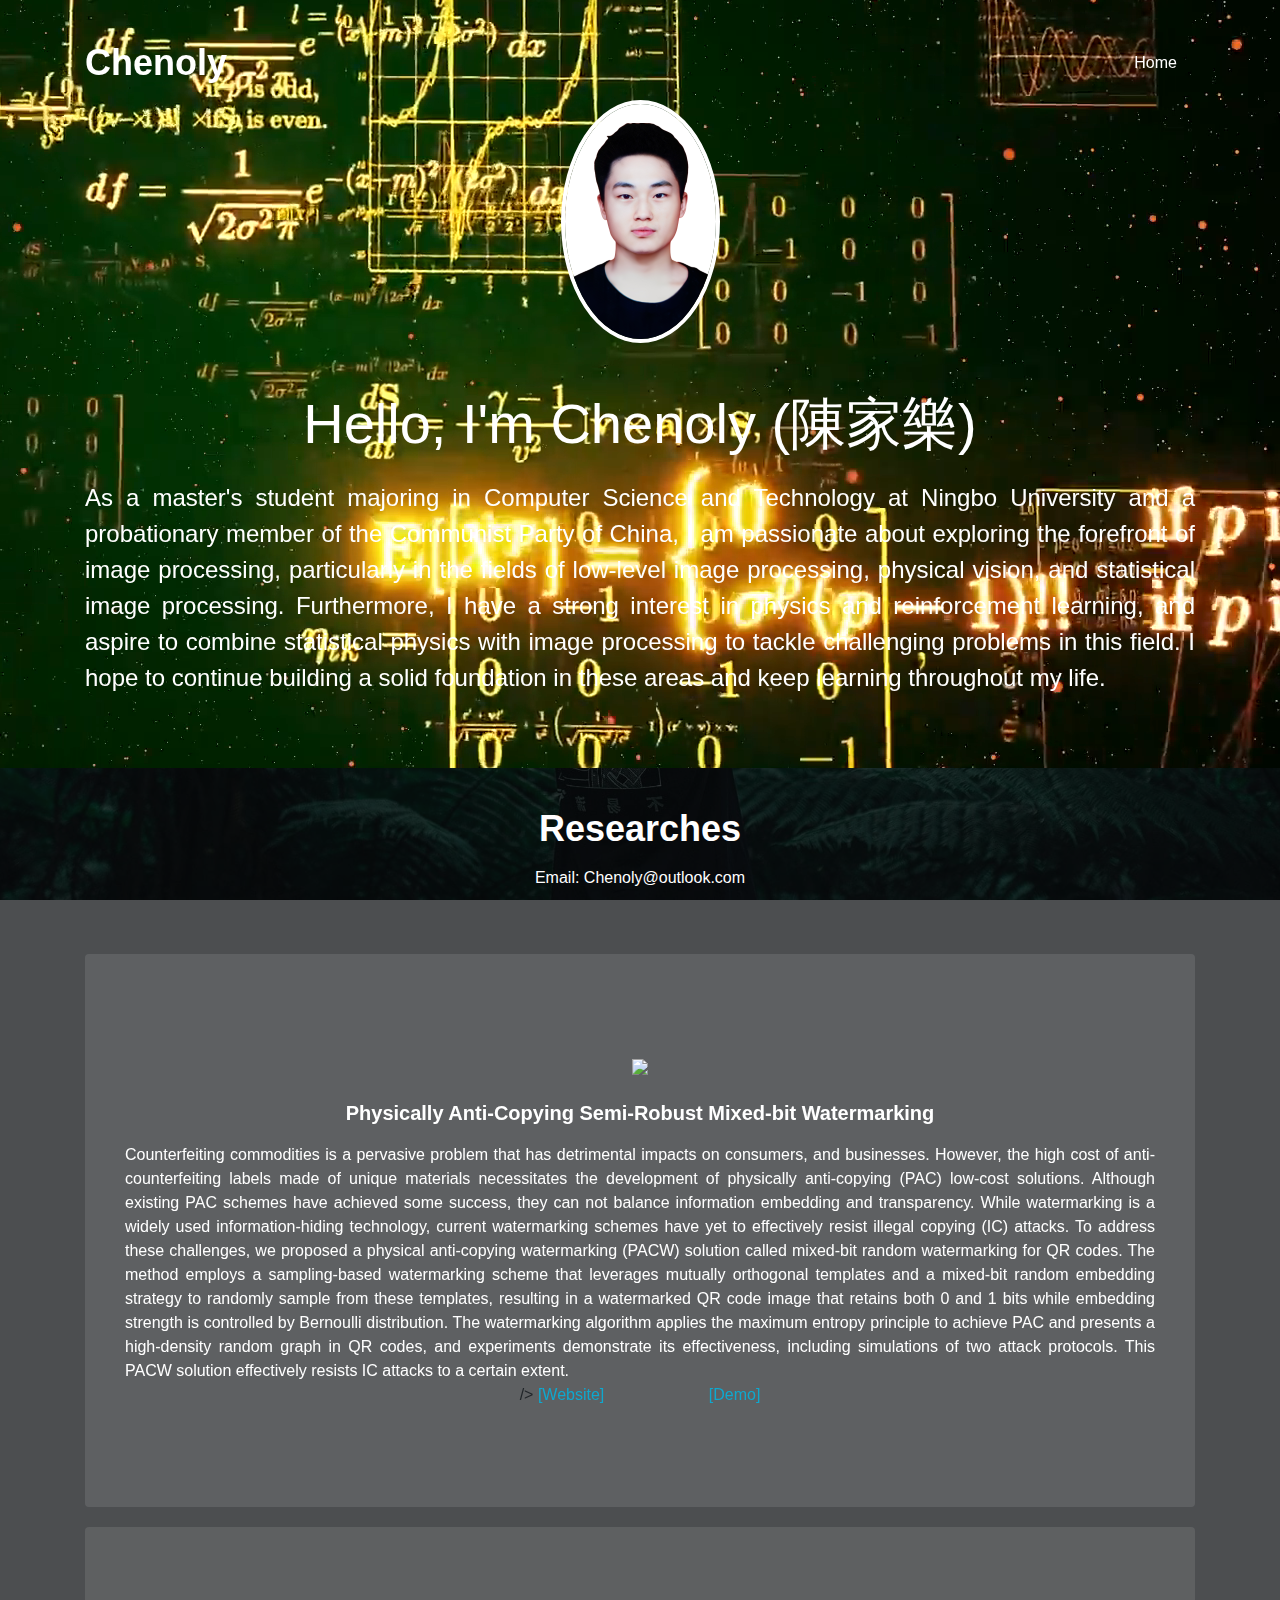
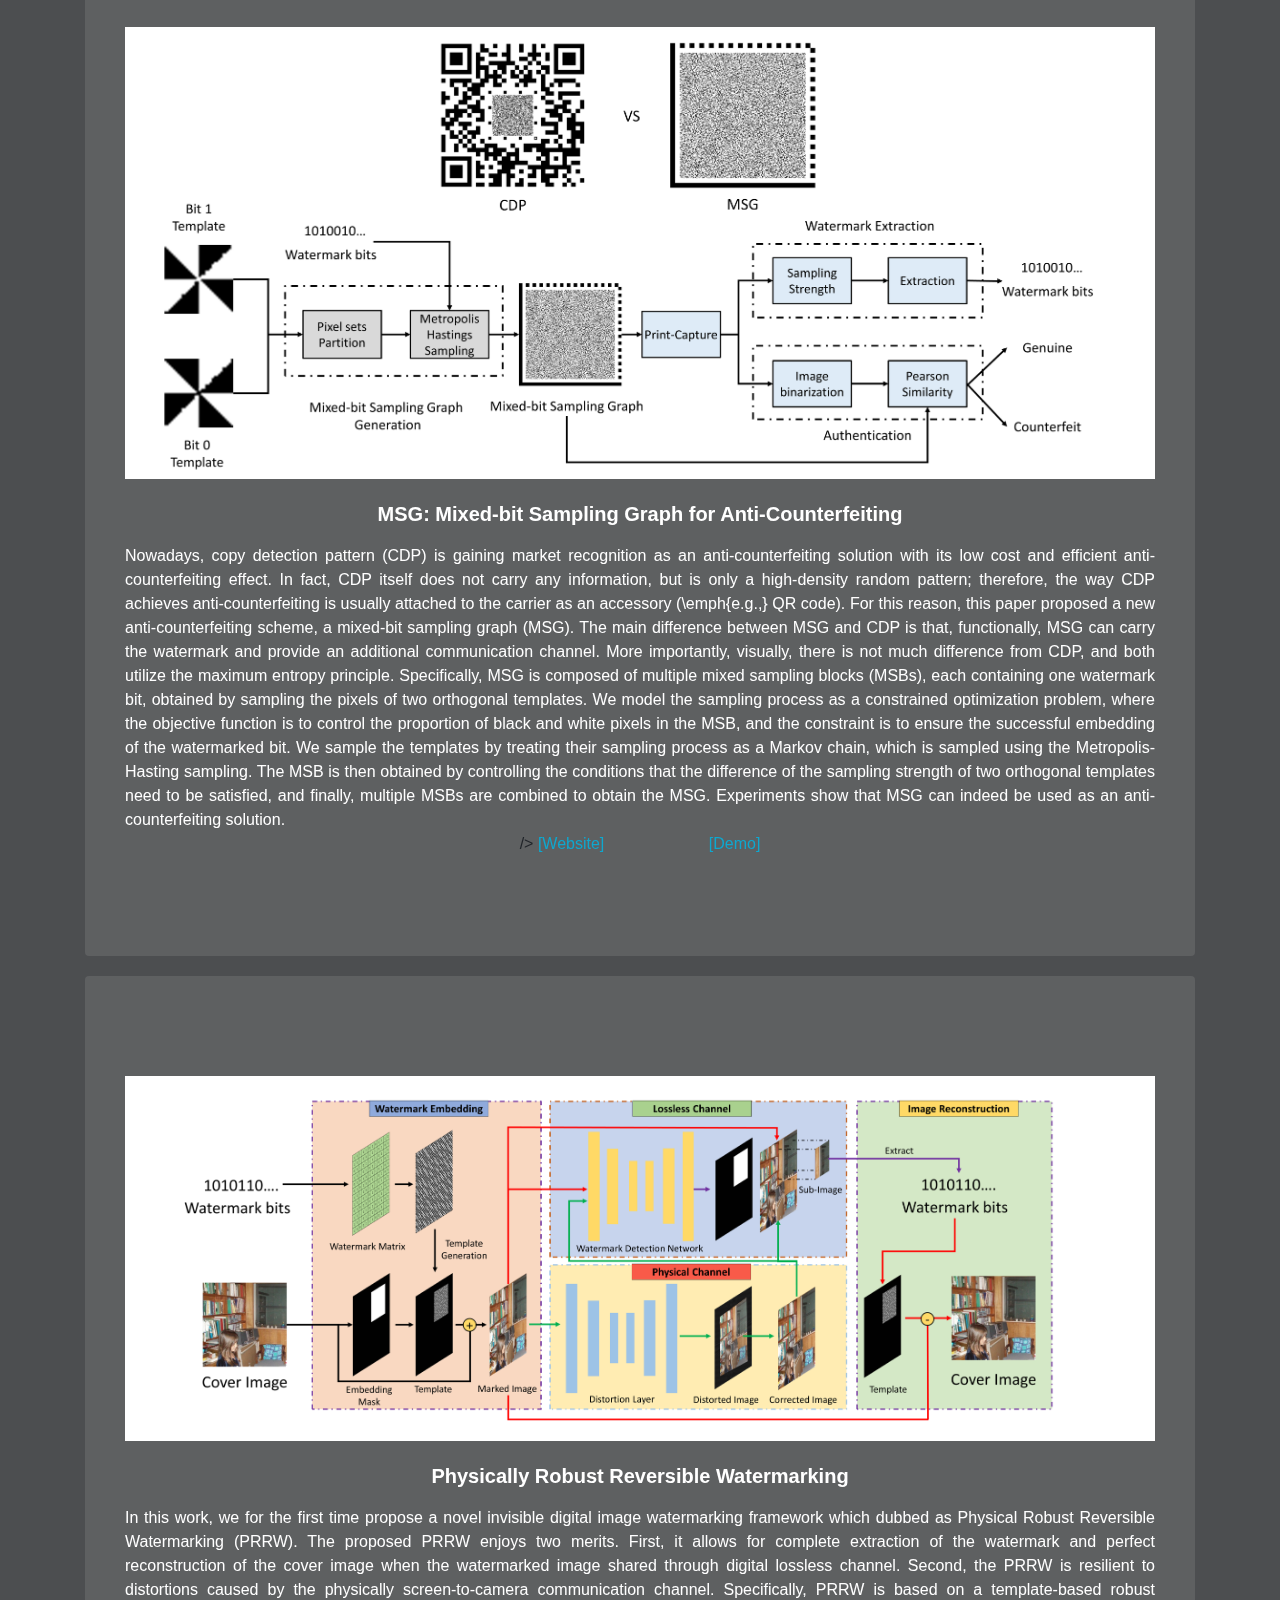
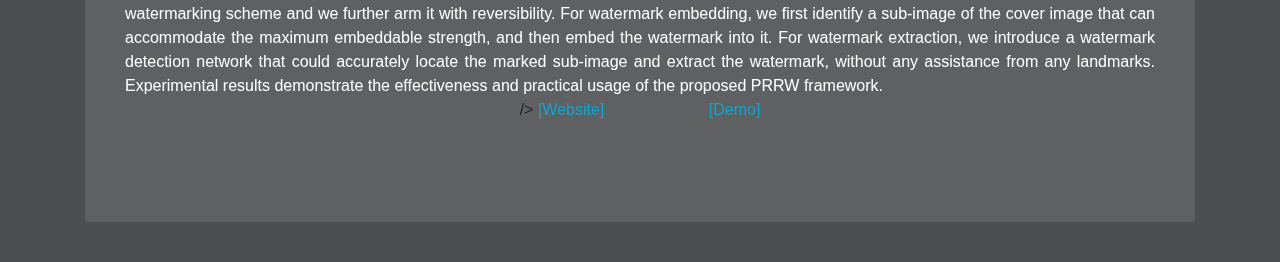
==== index.html @ de4dfb6f "Initial commit" ====
﻿<!doctype html>
<html lang="en">
  <head>
    <!-- Required meta tags -->
    <meta charset="utf-8">
    <meta name="viewport" content="width=device-width, initial-scale=1, shrink-to-fit=no">
    <title>Home</title>
    <!-- web fonts -->
    
    
    <!-- //web fonts -->
    <!-- Template CSS -->
    <link rel="stylesheet" href="assets/css/style-starter.css">
  </head>
  <video autoplay muted loop id="myVideo">
    <source src="assets/images/bg.mp4" type="video/mp4">
  </video>
  <body>
<section class="w3l-bootstrap-header">
  <nav class="navbar navbar-expand-lg navbar-light py-lg-3 py-2">
    <div class="container">
      <a class="navbar-brand" href="index.html"> Chenoly</a>
      <button class="navbar-toggler" type="button" data-toggle="collapse" data-target="#navbarSupportedContent"
        aria-controls="navbarSupportedContent" aria-expanded="false" aria-label="Toggle navigation">
        <span class="navbar-toggler-icon fa fa-bars"></span>
      </button>

      <div class="collapse navbar-collapse" id="navbarSupportedContent">
        <ul class="navbar-nav ml-auto">
          <li class="nav-item">
            <a class="nav-link" href="index.html">Home</a>
          </li>
        </ul>
      </div>
    </div>
  </nav>
</section>
 <!--  Main banner section -->
 <section class="w3l-main-banner" id="home">
  <div class="companies20-content">
    <div class="companies-wrapper">
        <div class="item">
         
            <div class="slider-info banner-view text-center">
              <div class="banner-info container">
                <img src="assets/images/c1.png" alt="about image" class="img-fluid">
                <h3 class="banner-text mt-5">Hello, I'm Chenoly (陳家樂)
                  </h3>
                  <p class="my-4 mb-5">As a master's student majoring in Computer Science and Technology at Ningbo University and a probationary member of the Communist Party of China, I am passionate about exploring the forefront of image processing, particularly in the fields of low-level image processing, physical vision, and statistical image processing. Furthermore, I have a strong interest in physics and reinforcement learning, and aspire to combine statistical physics with image processing to tackle challenging problems in this field. I hope to continue building a solid foundation in these areas and keep learning throughout my life.</p><br>
               
              </div>
            </div>
          
        </div>
    </div>
  </div>
</section>
 <!--  //Main banner section -->
<!-- <section class="w3l-about ">
<div class="skills-bars py-5">
 <div class="container py-md-3">
  <div class="heading text-center mx-auto">
    <h3 class="head">Welcome To My Site</h3>
    <p class="my-3 head"> Vestibulum ante  primis in faucibus orci luctus et ultrices posuere cubilia Curae;
      Nulla mollis dapibus nunc, ut rhoncus
      turpis sodales quis. Integer sit amet mattis quam.Vestibulum ante  primis in faucibus orci luctus et ultrices posuere cubilia Curae; Nulla mollis dapibus nunc</p>
    </div>
<div class="row mt-5 pt-3">
    <div class="col-lg-4 col-md-4 col-sm-6 skills-bar-grids mb-4 pb-2">
        <h4>Design</h4>
        <div class="progress">
        <div class="progress-bar progress-bar-striped bg-color" role="progressbar" style="width: 50% ;height:4px;" aria-valuenow="50" aria-valuemin="0" aria-valuemax="100">
      </div>
    </div>
</div>
    <div class="col-lg-4 col-md-4 col-sm-6 skills-bar-grids mb-4 pb-2">
        <h4>Marketing</h4>
        <div class="progress">
        <div class="progress-bar progress-bar-striped bg-color" role="progressbar" style="width: 80% ;height:4px;" aria-valuenow="50" aria-valuemin="0" aria-valuemax="100">
      </div>
    </div>
</div>
<div class="col-lg-4  col-md-4 col-sm-6 skills-bar-grids mb-4 pb-2">
    <h4>Photography</h4>
    <div class="progress">
    <div class="progress-bar progress-bar-striped bg-color" role="progressbar" style="width: 60% ;height:4px;" aria-valuenow="50" aria-valuemin="0" aria-valuemax="100">
  </div>
</div>
</div>
<div class="col-lg-4  col-md-4 col-sm-6 skills-bar-grids mb-4 pb-2">
    <h4>Branding</h4>
    <div class="progress">
    <div class="progress-bar progress-bar-striped bg-color" role="progressbar" style="width: 70% ;height:4px;" aria-valuenow="50" aria-valuemin="0" aria-valuemax="100">
  </div>
</div>
</div>
<div class="col-lg-4  col-md-4 col-sm-6 skills-bar-grids mb-4 pb-2">
    <h4>Development</h4>
    <div class="progress">
    <div class="progress-bar progress-bar-striped bg-color" role="progressbar" style="width: 90% ;height:4px;" aria-valuenow="50" aria-valuemin="0" aria-valuemax="100">
  </div>
</div>
</div>
<div class="col-lg-4 col-md-4 col-sm-6 skills-bar-grids ">
    <h4>SEO</h4>
    <div class="progress">
    <div class="progress-bar progress-bar-striped bg-color" role="progressbar" style="width: 80% ;height:4px;" aria-valuenow="50" aria-valuemin="0" aria-valuemax="100">
  </div>
</div>
</div>
</div>
</div>
</div> -->
 </section>
<section class="w3l-feature-3" id="features">
	<div class="grid top-bottom">
		<div class="container">
			<div class="heading text-center mx-auto">
                <h3 class="head text-white">Researches</h3>
                <p class="my-3 head text-white"> Email: Chenoly@outlook.com</p>
              </div>
			<div class="middle-section grid-column text-center mt-5 pt-3">
				<div class="one-grids-column">
					<!-- <span class="fa fa-paint-brush"></span> -->
          <img src="assets/papers_imgs/PACW/paper.png"/>
					<h4>Physically Anti-Copying Semi-Robust Mixed-bit Watermarking</h4>
          <p>Counterfeiting commodities is a pervasive problem that has detrimental impacts on consumers, and businesses. 
            However, the high cost of anti-counterfeiting labels made of unique materials necessitates the development of physically anti-copying (PAC) low-cost solutions. 
            Although existing PAC schemes have achieved some success, they can not balance information embedding and transparency. 
            While watermarking is a widely used information-hiding technology, current watermarking schemes have yet to effectively resist illegal copying (IC) attacks. 
            To address these challenges, we proposed a physical anti-copying watermarking (PACW) solution called mixed-bit random watermarking for QR codes. 
            The method employs a sampling-based watermarking scheme that leverages mutually orthogonal templates and a mixed-bit random embedding strategy to randomly sample from these templates, 
            resulting in a watermarked QR code image that retains both 0 and 1 bits while embedding strength is controlled by Bernoulli distribution. 
            The watermarking algorithm applies the maximum entropy principle to achieve PAC and presents a high-density random graph in QR codes, 
            and experiments demonstrate its effectiveness, including simulations of two attack protocols. This PACW solution effectively resists IC attacks to a certain extent.</p>/>
          <a href="https://pacw.github.io/" style="margin-right: 100px;">[Website]</a>
          <a href="https://youtu.be/H738C6da7HY">[Demo]</a>
				</div>
        <div class="one-grids-column">
					<!-- <span class="fa fa-paint-brush"></span> -->
          <img src="assets/papers_imgs/MSG/paper.png"/>
					<h4>MSG: Mixed-bit Sampling Graph for Anti-Counterfeiting</h4>
          <p>Nowadays, copy detection pattern (CDP) is gaining market recognition as an anti-counterfeiting solution with its low cost and efficient anti-counterfeiting effect. 
            In fact, CDP itself does not carry any information, but is only a high-density random pattern; 
            therefore, the way CDP achieves anti-counterfeiting is usually attached to the carrier as an accessory (\emph{e.g.,} QR code). 
            For this reason, this paper proposed a new anti-counterfeiting scheme, a mixed-bit sampling graph (MSG). 
            The main difference between MSG and CDP is that, functionally, MSG can carry the watermark and provide an additional communication channel. 
            More importantly, visually, there is not much difference from CDP, and both utilize the maximum entropy principle. 
            Specifically, MSG is composed of multiple mixed sampling blocks (MSBs), each containing one watermark bit, obtained by sampling the pixels of two orthogonal templates. 
            We model the sampling process as a constrained optimization problem, where the objective function is to control the proportion of black and white pixels in the MSB, 
            and the constraint is to ensure the successful embedding of the watermarked bit. We sample the templates by treating their sampling process as a Markov chain, 
            which is sampled using the Metropolis-Hasting sampling. The MSB is then obtained by controlling the conditions that the difference of the sampling strength of two orthogonal templates need to be satisfied, and finally, 
            multiple MSBs are combined to obtain the MSG. Experiments show that MSG can indeed be used as an anti-counterfeiting solution.</p>/>
          <a href="https://msg.github.io/" style="margin-right: 100px;">[Website]</a>
          <a href="">[Demo]</a>
				</div>
        <div class="one-grids-column">
					<!-- <span class="fa fa-paint-brush"></span> -->
          <img src="assets/papers_imgs/PRRW/paper.png"/>
					<h4>Physically Robust Reversible Watermarking</h4>
          <p>In this work, we for the first time propose a novel invisible digital image watermarking framework which dubbed as Physical Robust Reversible Watermarking (PRRW). 
            The proposed PRRW enjoys two merits. First, it allows for complete extraction of the watermark and perfect reconstruction of the cover image when the watermarked image shared through digital lossless channel. 
            Second, the PRRW is resilient to distortions caused by the physically screen-to-camera communication channel. 
            Specifically, PRRW is based on a template-based robust watermarking scheme and we further arm it with reversibility. 
            For watermark embedding, we first identify a sub-image of the cover image that can accommodate the maximum embeddable strength, and then embed the watermark into it. 
            For watermark extraction, we introduce a watermark detection network that could accurately locate the marked sub-image and extract the watermark, 
            without any assistance from any landmarks. Experimental results demonstrate the effectiveness and practical usage of the proposed PRRW framework.</p>/>
          <a href="" style="margin-right: 100px;">[Website]</a>
          <a href="https://www.youtube.com/watch?v=mcXEaqIwwzM">[Demo]</a>
				</div>
			</div>
		</div>
	</div>
</section>
<!-- <script src="assets/js/jquery-3.3.1.min.js"></script>
<script src="assets/js/lightbox-plus-jquery.min.js"></script> -->
</body>
</html>
<!-- // grids block 5 -->
---- assets/css/style-starter.css ----
@charset "UTF-8";
/* FONT PATH
 * -------------------------- */
@font-face {
  font-family: 'FontAwesome';
  src: url("../fonts/fontawesome-webfont.eot?v=4.7.0");
  src: url("../fonts/fontawesome-webfont.eot?#iefix&v=4.7.0") format("embedded-opentype"), url("../fonts/fontawesome-webfont.woff2?v=4.7.0") format("woff2"), url("../fonts/fontawesome-webfont.woff?v=4.7.0") format("woff"), url("../fonts/fontawesome-webfont.ttf?v=4.7.0") format("truetype"), url("../fonts/fontawesome-webfont.svg?v=4.7.0#fontawesomeregular") format("svg");
  font-weight: normal;
  font-style: normal; }

.fa {
  display: inline-block;
  font: normal normal normal 14px/1 FontAwesome;
  font-size: inherit;
  text-rendering: auto;
  -webkit-font-smoothing: antialiased;
  -moz-osx-font-smoothing: grayscale; }

/* makes the font 33% larger relative to the icon container */
.fa-lg {
  font-size: 1.33333em;
  line-height: 0.75em;
  vertical-align: -15%; }

.fa-2x {
  font-size: 2em; }

.fa-3x {
  font-size: 3em; }

.fa-4x {
  font-size: 4em; }

.fa-5x {
  font-size: 5em; }

.fa-fw {
  width: 1.28571em;
  text-align: center; }

.fa-ul {
  padding-left: 0;
  margin-left: 2.14286em;
  list-style-type: none; }
  .fa-ul > li {
    position: relative; }

.fa-li {
  position: absolute;
  left: -2.14286em;
  width: 2.14286em;
  top: 0.14286em;
  text-align: center; }
  .fa-li.fa-lg {
    left: -1.85714em; }

.fa-border {
  padding: .2em .25em .15em;
  border: solid 0.08em #eee;
  border-radius: .1em; }

.fa-pull-left {
  float: left; }

.fa-pull-right {
  float: right; }

.fa.fa-pull-left {
  margin-right: .3em; }

.fa.fa-pull-right {
  margin-left: .3em; }

/* Deprecated as of 4.4.0 */
.pull-right {
  float: right; }

.pull-left {
  float: left; }

.fa.pull-left {
  margin-right: .3em; }

.fa.pull-right {
  margin-left: .3em; }

.fa-spin {
  -webkit-animation: fa-spin 2s infinite linear;
  animation: fa-spin 2s infinite linear; }

.fa-pulse {
  -webkit-animation: fa-spin 1s infinite steps(8);
  animation: fa-spin 1s infinite steps(8); }

@-webkit-keyframes fa-spin {
  0% {
    transform: rotate(0deg); }
  100% {
    transform: rotate(359deg); } }

@keyframes fa-spin {
  0% {
    transform: rotate(0deg); }
  100% {
    transform: rotate(359deg); } }

.fa-rotate-90 {
  -ms-filter: "progid:DXImageTransform.Microsoft.BasicImage(rotation=1)";
  transform: rotate(90deg); }

.fa-rotate-180 {
  -ms-filter: "progid:DXImageTransform.Microsoft.BasicImage(rotation=2)";
  transform: rotate(180deg); }

.fa-rotate-270 {
  -ms-filter: "progid:DXImageTransform.Microsoft.BasicImage(rotation=3)";
  transform: rotate(270deg); }

.fa-flip-horizontal {
  -ms-filter: "progid:DXImageTransform.Microsoft.BasicImage(rotation=0, mirror=1)";
  transform: scale(-1, 1); }

.fa-flip-vertical {
  -ms-filter: "progid:DXImageTransform.Microsoft.BasicImage(rotation=2, mirror=1)";
  transform: scale(1, -1); }

:root .fa-rotate-90,
:root .fa-rotate-180,
:root .fa-rotate-270,
:root .fa-flip-horizontal,
:root .fa-flip-vertical {
  -webkit-filter: none;
          filter: none; }

.fa-stack {
  position: relative;
  display: inline-block;
  width: 2em;
  height: 2em;
  line-height: 2em;
  vertical-align: middle; }

.fa-stack-1x, .fa-stack-2x {
  position: absolute;
  left: 0;
  width: 100%;
  text-align: center; }

.fa-stack-1x {
  line-height: inherit; }

.fa-stack-2x {
  font-size: 2em; }

.fa-inverse {
  color: #fff; }

/* Font Awesome uses the Unicode Private Use Area (PUA) to ensure screen
   readers do not read off random characters that represent icons */
.fa-glass:before {
  content: ""; }

.fa-music:before {
  content: ""; }

.fa-search:before {
  content: ""; }

.fa-envelope-o:before {
  content: ""; }

.fa-heart:before {
  content: ""; }

.fa-star:before {
  content: ""; }

.fa-star-o:before {
  content: ""; }

.fa-user:before {
  content: ""; }

.fa-film:before {
  content: ""; }

.fa-th-large:before {
  content: ""; }

.fa-th:before {
  content: ""; }

.fa-th-list:before {
  content: ""; }

.fa-check:before {
  content: ""; }

.fa-remove:before,
.fa-close:before,
.fa-times:before {
  content: ""; }

.fa-search-plus:before {
  content: ""; }

.fa-search-minus:before {
  content: ""; }

.fa-power-off:before {
  content: ""; }

.fa-signal:before {
  content: ""; }

.fa-gear:before,
.fa-cog:before {
  content: ""; }

.fa-trash-o:before {
  content: ""; }

.fa-home:before {
  content: ""; }

.fa-file-o:before {
  content: ""; }

.fa-clock-o:before {
  content: ""; }

.fa-road:before {
  content: ""; }

.fa-download:before {
  content: ""; }

.fa-arrow-circle-o-down:before {
  content: ""; }

.fa-arrow-circle-o-up:before {
  content: ""; }

.fa-inbox:before {
  content: ""; }

.fa-play-circle-o:before {
  content: ""; }

.fa-rotate-right:before,
.fa-repeat:before {
  content: ""; }

.fa-refresh:before {
  content: ""; }

.fa-list-alt:before {
  content: ""; }

.fa-lock:before {
  content: ""; }

.fa-flag:before {
  content: ""; }

.fa-headphones:before {
  content: ""; }

.fa-volume-off:before {
  content: ""; }

.fa-volume-down:before {
  content: ""; }

.fa-volume-up:before {
  content: ""; }

.fa-qrcode:before {
  content: ""; }

.fa-barcode:before {
  content: ""; }

.fa-tag:before {
  content: ""; }

.fa-tags:before {
  content: ""; }

.fa-book:before {
  content: ""; }

.fa-bookmark:before {
  content: ""; }

.fa-print:before {
  content: ""; }

.fa-camera:before {
  content: ""; }

.fa-font:before {
  content: ""; }

.fa-bold:before {
  content: ""; }

.fa-italic:before {
  content: ""; }

.fa-text-height:before {
  content: ""; }

.fa-text-width:before {
  content: ""; }

.fa-align-left:before {
  content: ""; }

.fa-align-center:before {
  content: ""; }

.fa-align-right:before {
  content: ""; }

.fa-align-justify:before {
  content: ""; }

.fa-list:before {
  content: ""; }

.fa-dedent:before,
.fa-outdent:before {
  content: ""; }

.fa-indent:before {
  content: ""; }

.fa-video-camera:before {
  content: ""; }

.fa-photo:before,
.fa-image:before,
.fa-picture-o:before {
  content: ""; }

.fa-pencil:before {
  content: ""; }

.fa-map-marker:before {
  content: ""; }

.fa-adjust:before {
  content: ""; }

.fa-tint:before {
  content: ""; }

.fa-edit:before,
.fa-pencil-square-o:before {
  content: ""; }

.fa-share-square-o:before {
  content: ""; }

.fa-check-square-o:before {
  content: ""; }

.fa-arrows:before {
  content: ""; }

.fa-step-backward:before {
  content: ""; }

.fa-fast-backward:before {
  content: ""; }

.fa-backward:before {
  content: ""; }

.fa-play:before {
  content: ""; }

.fa-pause:before {
  content: ""; }

.fa-stop:before {
  content: ""; }

.fa-forward:before {
  content: ""; }

.fa-fast-forward:before {
  content: ""; }

.fa-step-forward:before {
  content: ""; }

.fa-eject:before {
  content: ""; }

.fa-chevron-left:before {
  content: ""; }

.fa-chevron-right:before {
  content: ""; }

.fa-plus-circle:before {
  content: ""; }

.fa-minus-circle:before {
  content: ""; }

.fa-times-circle:before {
  content: ""; }

.fa-check-circle:before {
  content: ""; }

.fa-question-circle:before {
  content: ""; }

.fa-info-circle:before {
  content: ""; }

.fa-crosshairs:before {
  content: ""; }

.fa-times-circle-o:before {
  content: ""; }

.fa-check-circle-o:before {
  content: ""; }

.fa-ban:before {
  content: ""; }

.fa-arrow-left:before {
  content: ""; }

.fa-arrow-right:before {
  content: ""; }

.fa-arrow-up:before {
  content: ""; }

.fa-arrow-down:before {
  content: ""; }

.fa-mail-forward:before,
.fa-share:before {
  content: ""; }

.fa-expand:before {
  content: ""; }

.fa-compress:before {
  content: ""; }

.fa-plus:before {
  content: ""; }

.fa-minus:before {
  content: ""; }

.fa-asterisk:before {
  content: ""; }

.fa-exclamation-circle:before {
  content: ""; }

.fa-gift:before {
  content: ""; }

.fa-leaf:before {
  content: ""; }

.fa-fire:before {
  content: ""; }

.fa-eye:before {
  content: ""; }

.fa-eye-slash:before {
  content: ""; }

.fa-warning:before,
.fa-exclamation-triangle:before {
  content: ""; }

.fa-plane:before {
  content: ""; }

.fa-calendar:before {
  content: ""; }

.fa-random:before {
  content: ""; }

.fa-comment:before {
  content: ""; }

.fa-magnet:before {
  content: ""; }

.fa-chevron-up:before {
  content: ""; }

.fa-chevron-down:before {
  content: ""; }

.fa-retweet:before {
  content: ""; }

.fa-shopping-cart:before {
  content: ""; }

.fa-folder:before {
  content: ""; }

.fa-folder-open:before {
  content: ""; }

.fa-arrows-v:before {
  content: ""; }

.fa-arrows-h:before {
  content: ""; }

.fa-bar-chart-o:before,
.fa-bar-chart:before {
  content: ""; }

.fa-twitter-square:before {
  content: ""; }

.fa-facebook-square:before {
  content: ""; }

.fa-camera-retro:before {
  content: ""; }

.fa-key:before {
  content: ""; }

.fa-gears:before,
.fa-cogs:before {
  content: ""; }

.fa-comments:before {
  content: ""; }

.fa-thumbs-o-up:before {
  content: ""; }

.fa-thumbs-o-down:before {
  content: ""; }

.fa-star-half:before {
  content: ""; }

.fa-heart-o:before {
  content: ""; }

.fa-sign-out:before {
  content: ""; }

.fa-linkedin-square:before {
  content: ""; }

.fa-thumb-tack:before {
  content: ""; }

.fa-external-link:before {
  content: ""; }

.fa-sign-in:before {
  content: ""; }

.fa-trophy:before {
  content: ""; }

.fa-github-square:before {
  content: ""; }

.fa-upload:before {
  content: ""; }

.fa-lemon-o:before {
  content: ""; }

.fa-phone:before {
  content: ""; }

.fa-square-o:before {
  content: ""; }

.fa-bookmark-o:before {
  content: ""; }

.fa-phone-square:before {
  content: ""; }

.fa-twitter:before {
  content: ""; }

.fa-facebook-f:before,
.fa-facebook:before {
  content: ""; }

.fa-github:before {
  content: ""; }

.fa-unlock:before {
  content: ""; }

.fa-credit-card:before {
  content: ""; }

.fa-feed:before,
.fa-rss:before {
  content: ""; }

.fa-hdd-o:before {
  content: ""; }

.fa-bullhorn:before {
  content: ""; }

.fa-bell:before {
  content: ""; }

.fa-certificate:before {
  content: ""; }

.fa-hand-o-right:before {
  content: ""; }

.fa-hand-o-left:before {
  content: ""; }

.fa-hand-o-up:before {
  content: ""; }

.fa-hand-o-down:before {
  content: ""; }

.fa-arrow-circle-left:before {
  content: ""; }

.fa-arrow-circle-right:before {
  content: ""; }

.fa-arrow-circle-up:before {
  content: ""; }

.fa-arrow-circle-down:before {
  content: ""; }

.fa-globe:before {
  content: ""; }

.fa-wrench:before {
  content: ""; }

.fa-tasks:before {
  content: ""; }

.fa-filter:before {
  content: ""; }

.fa-briefcase:before {
  content: ""; }

.fa-arrows-alt:before {
  content: ""; }

.fa-group:before,
.fa-users:before {
  content: ""; }

.fa-chain:before,
.fa-link:before {
  content: ""; }

.fa-cloud:before {
  content: ""; }

.fa-flask:before {
  content: ""; }

.fa-cut:before,
.fa-scissors:before {
  content: ""; }

.fa-copy:before,
.fa-files-o:before {
  content: ""; }

.fa-paperclip:before {
  content: ""; }

.fa-save:before,
.fa-floppy-o:before {
  content: ""; }

.fa-square:before {
  content: ""; }

.fa-navicon:before,
.fa-reorder:before,
.fa-bars:before {
  content: ""; }

.fa-list-ul:before {
  content: ""; }

.fa-list-ol:before {
  content: ""; }

.fa-strikethrough:before {
  content: ""; }

.fa-underline:before {
  content: ""; }

.fa-table:before {
  content: ""; }

.fa-magic:before {
  content: ""; }

.fa-truck:before {
  content: ""; }

.fa-pinterest:before {
  content: ""; }

.fa-pinterest-square:before {
  content: ""; }

.fa-google-plus-square:before {
  content: ""; }

.fa-google-plus:before {
  content: ""; }

.fa-money:before {
  content: ""; }

.fa-caret-down:before {
  content: ""; }

.fa-caret-up:before {
  content: ""; }

.fa-caret-left:before {
  content: ""; }

.fa-caret-right:before {
  content: ""; }

.fa-columns:before {
  content: ""; }

.fa-unsorted:before,
.fa-sort:before {
  content: ""; }

.fa-sort-down:before,
.fa-sort-desc:before {
  content: ""; }

.fa-sort-up:before,
.fa-sort-asc:before {
  content: ""; }

.fa-envelope:before {
  content: ""; }

.fa-linkedin:before {
  content: ""; }

.fa-rotate-left:before,
.fa-undo:before {
  content: ""; }

.fa-legal:before,
.fa-gavel:before {
  content: ""; }

.fa-dashboard:before,
.fa-tachometer:before {
  content: ""; }

.fa-comment-o:before {
  content: ""; }

.fa-comments-o:before {
  content: ""; }

.fa-flash:before,
.fa-bolt:before {
  content: ""; }

.fa-sitemap:before {
  content: ""; }

.fa-umbrella:before {
  content: ""; }

.fa-paste:before,
.fa-clipboard:before {
  content: ""; }

.fa-lightbulb-o:before {
  content: ""; }

.fa-exchange:before {
  content: ""; }

.fa-cloud-download:before {
  content: ""; }

.fa-cloud-upload:before {
  content: ""; }

.fa-user-md:before {
  content: ""; }

.fa-stethoscope:before {
  content: ""; }

.fa-suitcase:before {
  content: ""; }

.fa-bell-o:before {
  content: ""; }

.fa-coffee:before {
  content: ""; }

.fa-cutlery:before {
  content: ""; }

.fa-file-text-o:before {
  content: ""; }

.fa-building-o:before {
  content: ""; }

.fa-hospital-o:before {
  content: ""; }

.fa-ambulance:before {
  content: ""; }

.fa-medkit:before {
  content: ""; }

.fa-fighter-jet:before {
  content: ""; }

.fa-beer:before {
  content: ""; }

.fa-h-square:before {
  content: ""; }

.fa-plus-square:before {
  content: ""; }

.fa-angle-double-left:before {
  content: ""; }

.fa-angle-double-right:before {
  content: ""; }

.fa-angle-double-up:before {
  content: ""; }

.fa-angle-double-down:before {
  content: ""; }

.fa-angle-left:before {
  content: ""; }

.fa-angle-right:before {
  content: ""; }

.fa-angle-up:before {
  content: ""; }

.fa-angle-down:before {
  content: ""; }

.fa-desktop:before {
  content: ""; }

.fa-laptop:before {
  content: ""; }

.fa-tablet:before {
  content: ""; }

.fa-mobile-phone:before,
.fa-mobile:before {
  content: ""; }

.fa-circle-o:before {
  content: ""; }

.fa-quote-left:before {
  content: ""; }

.fa-quote-right:before {
  content: ""; }

.fa-spinner:before {
  content: ""; }

.fa-circle:before {
  content: ""; }

.fa-mail-reply:before,
.fa-reply:before {
  content: ""; }

.fa-github-alt:before {
  content: ""; }

.fa-folder-o:before {
  content: ""; }

.fa-folder-open-o:before {
  content: ""; }

.fa-smile-o:before {
  content: ""; }

.fa-frown-o:before {
  content: ""; }

.fa-meh-o:before {
  content: ""; }

.fa-gamepad:before {
  content: ""; }

.fa-keyboard-o:before {
  content: ""; }

.fa-flag-o:before {
  content: ""; }

.fa-flag-checkered:before {
  content: ""; }

.fa-terminal:before {
  content: ""; }

.fa-code:before {
  content: ""; }

.fa-mail-reply-all:before,
.fa-reply-all:before {
  content: ""; }

.fa-star-half-empty:before,
.fa-star-half-full:before,
.fa-star-half-o:before {
  content: ""; }

.fa-location-arrow:before {
  content: ""; }

.fa-crop:before {
  content: ""; }

.fa-code-fork:before {
  content: ""; }

.fa-unlink:before,
.fa-chain-broken:before {
  content: ""; }

.fa-question:before {
  content: ""; }

.fa-info:before {
  content: ""; }

.fa-exclamation:before {
  content: ""; }

.fa-superscript:before {
  content: ""; }

.fa-subscript:before {
  content: ""; }

.fa-eraser:before {
  content: ""; }

.fa-puzzle-piece:before {
  content: ""; }

.fa-microphone:before {
  content: ""; }

.fa-microphone-slash:before {
  content: ""; }

.fa-shield:before {
  content: ""; }

.fa-calendar-o:before {
  content: ""; }

.fa-fire-extinguisher:before {
  content: ""; }

.fa-rocket:before {
  content: ""; }

.fa-maxcdn:before {
  content: ""; }

.fa-chevron-circle-left:before {
  content: ""; }

.fa-chevron-circle-right:before {
  content: ""; }

.fa-chevron-circle-up:before {
  content: ""; }

.fa-chevron-circle-down:before {
  content: ""; }

.fa-html5:before {
  content: ""; }

.fa-css3:before {
  content: ""; }

.fa-anchor:before {
  content: ""; }

.fa-unlock-alt:before {
  content: ""; }

.fa-bullseye:before {
  content: ""; }

.fa-ellipsis-h:before {
  content: ""; }

.fa-ellipsis-v:before {
  content: ""; }

.fa-rss-square:before {
  content: ""; }

.fa-play-circle:before {
  content: ""; }

.fa-ticket:before {
  content: ""; }

.fa-minus-square:before {
  content: ""; }

.fa-minus-square-o:before {
  content: ""; }

.fa-level-up:before {
  content: ""; }

.fa-level-down:before {
  content: ""; }

.fa-check-square:before {
  content: ""; }

.fa-pencil-square:before {
  content: ""; }

.fa-external-link-square:before {
  content: ""; }

.fa-share-square:before {
  content: ""; }

.fa-compass:before {
  content: ""; }

.fa-toggle-down:before,
.fa-caret-square-o-down:before {
  content: ""; }

.fa-toggle-up:before,
.fa-caret-square-o-up:before {
  content: ""; }

.fa-toggle-right:before,
.fa-caret-square-o-right:before {
  content: ""; }

.fa-euro:before,
.fa-eur:before {
  content: ""; }

.fa-gbp:before {
  content: ""; }

.fa-dollar:before,
.fa-usd:before {
  content: ""; }

.fa-rupee:before,
.fa-inr:before {
  content: ""; }

.fa-cny:before,
.fa-rmb:before,
.fa-yen:before,
.fa-jpy:before {
  content: ""; }

.fa-ruble:before,
.fa-rouble:before,
.fa-rub:before {
  content: ""; }

.fa-won:before,
.fa-krw:before {
  content: ""; }

.fa-bitcoin:before,
.fa-btc:before {
  content: ""; }

.fa-file:before {
  content: ""; }

.fa-file-text:before {
  content: ""; }

.fa-sort-alpha-asc:before {
  content: ""; }

.fa-sort-alpha-desc:before {
  content: ""; }

.fa-sort-amount-asc:before {
  content: ""; }

.fa-sort-amount-desc:before {
  content: ""; }

.fa-sort-numeric-asc:before {
  content: ""; }

.fa-sort-numeric-desc:before {
  content: ""; }

.fa-thumbs-up:before {
  content: ""; }

.fa-thumbs-down:before {
  content: ""; }

.fa-youtube-square:before {
  content: ""; }

.fa-youtube:before {
  content: ""; }

.fa-xing:before {
  content: ""; }

.fa-xing-square:before {
  content: ""; }

.fa-youtube-play:before {
  content: ""; }

.fa-dropbox:before {
  content: ""; }

.fa-stack-overflow:before {
  content: ""; }

.fa-instagram:before {
  content: ""; }

.fa-flickr:before {
  content: ""; }

.fa-adn:before {
  content: ""; }

.fa-bitbucket:before {
  content: ""; }

.fa-bitbucket-square:before {
  content: ""; }

.fa-tumblr:before {
  content: ""; }

.fa-tumblr-square:before {
  content: ""; }

.fa-long-arrow-down:before {
  content: ""; }

.fa-long-arrow-up:before {
  content: ""; }

.fa-long-arrow-left:before {
  content: ""; }

.fa-long-arrow-right:before {
  content: ""; }

.fa-apple:before {
  content: ""; }

.fa-windows:before {
  content: ""; }

.fa-android:before {
  content: ""; }

.fa-linux:before {
  content: ""; }

.fa-dribbble:before {
  content: ""; }

.fa-skype:before {
  content: ""; }

.fa-foursquare:before {
  content: ""; }

.fa-trello:before {
  content: ""; }

.fa-female:before {
  content: ""; }

.fa-male:before {
  content: ""; }

.fa-gittip:before,
.fa-gratipay:before {
  content: ""; }

.fa-sun-o:before {
  content: ""; }

.fa-moon-o:before {
  content: ""; }

.fa-archive:before {
  content: ""; }

.fa-bug:before {
  content: ""; }

.fa-vk:before {
  content: ""; }

.fa-weibo:before {
  content: ""; }

.fa-renren:before {
  content: ""; }

.fa-pagelines:before {
  content: ""; }

.fa-stack-exchange:before {
  content: ""; }

.fa-arrow-circle-o-right:before {
  content: ""; }

.fa-arrow-circle-o-left:before {
  content: ""; }

.fa-toggle-left:before,
.fa-caret-square-o-left:before {
  content: ""; }

.fa-dot-circle-o:before {
  content: ""; }

.fa-wheelchair:before {
  content: ""; }

.fa-vimeo-square:before {
  content: ""; }

.fa-turkish-lira:before,
.fa-try:before {
  content: ""; }

.fa-plus-square-o:before {
  content: ""; }

.fa-space-shuttle:before {
  content: ""; }

.fa-slack:before {
  content: ""; }

.fa-envelope-square:before {
  content: ""; }

.fa-wordpress:before {
  content: ""; }

.fa-openid:before {
  content: ""; }

.fa-institution:before,
.fa-bank:before,
.fa-university:before {
  content: ""; }

.fa-mortar-board:before,
.fa-graduation-cap:before {
  content: ""; }

.fa-yahoo:before {
  content: ""; }

.fa-google:before {
  content: ""; }

.fa-reddit:before {
  content: ""; }

.fa-reddit-square:before {
  content: ""; }

.fa-stumbleupon-circle:before {
  content: ""; }

.fa-stumbleupon:before {
  content: ""; }

.fa-delicious:before {
  content: ""; }

.fa-digg:before {
  content: ""; }

.fa-pied-piper-pp:before {
  content: ""; }

.fa-pied-piper-alt:before {
  content: ""; }

.fa-drupal:before {
  content: ""; }

.fa-joomla:before {
  content: ""; }

.fa-language:before {
  content: ""; }

.fa-fax:before {
  content: ""; }

.fa-building:before {
  content: ""; }

.fa-child:before {
  content: ""; }

.fa-paw:before {
  content: ""; }

.fa-spoon:before {
  content: ""; }

.fa-cube:before {
  content: ""; }

.fa-cubes:before {
  content: ""; }

.fa-behance:before {
  content: ""; }

.fa-behance-square:before {
  content: ""; }

.fa-steam:before {
  content: ""; }

.fa-steam-square:before {
  content: ""; }

.fa-recycle:before {
  content: ""; }

.fa-automobile:before,
.fa-car:before {
  content: ""; }

.fa-cab:before,
.fa-taxi:before {
  content: ""; }

.fa-tree:before {
  content: ""; }

.fa-spotify:before {
  content: ""; }

.fa-deviantart:before {
  content: ""; }

.fa-soundcloud:before {
  content: ""; }

.fa-database:before {
  content: ""; }

.fa-file-pdf-o:before {
  content: ""; }

.fa-file-word-o:before {
  content: ""; }

.fa-file-excel-o:before {
  content: ""; }

.fa-file-powerpoint-o:before {
  content: ""; }

.fa-file-photo-o:before,
.fa-file-picture-o:before,
.fa-file-image-o:before {
  content: ""; }

.fa-file-zip-o:before,
.fa-file-archive-o:before {
  content: ""; }

.fa-file-sound-o:before,
.fa-file-audio-o:before {
  content: ""; }

.fa-file-movie-o:before,
.fa-file-video-o:before {
  content: ""; }

.fa-file-code-o:before {
  content: ""; }

.fa-vine:before {
  content: ""; }

.fa-codepen:before {
  content: ""; }

.fa-jsfiddle:before {
  content: ""; }

.fa-life-bouy:before,
.fa-life-buoy:before,
.fa-life-saver:before,
.fa-support:before,
.fa-life-ring:before {
  content: ""; }

.fa-circle-o-notch:before {
  content: ""; }

.fa-ra:before,
.fa-resistance:before,
.fa-rebel:before {
  content: ""; }

.fa-ge:before,
.fa-empire:before {
  content: ""; }

.fa-git-square:before {
  content: ""; }

.fa-git:before {
  content: ""; }

.fa-y-combinator-square:before,
.fa-yc-square:before,
.fa-hacker-news:before {
  content: ""; }

.fa-tencent-weibo:before {
  content: ""; }

.fa-qq:before {
  content: ""; }

.fa-wechat:before,
.fa-weixin:before {
  content: ""; }

.fa-send:before,
.fa-paper-plane:before {
  content: ""; }

.fa-send-o:before,
.fa-paper-plane-o:before {
  content: ""; }

.fa-history:before {
  content: ""; }

.fa-circle-thin:before {
  content: ""; }

.fa-header:before {
  content: ""; }

.fa-paragraph:before {
  content: ""; }

.fa-sliders:before {
  content: ""; }

.fa-share-alt:before {
  content: ""; }

.fa-share-alt-square:before {
  content: ""; }

.fa-bomb:before {
  content: ""; }

.fa-soccer-ball-o:before,
.fa-futbol-o:before {
  content: ""; }

.fa-tty:before {
  content: ""; }

.fa-binoculars:before {
  content: ""; }

.fa-plug:before {
  content: ""; }

.fa-slideshare:before {
  content: ""; }

.fa-twitch:before {
  content: ""; }

.fa-yelp:before {
  content: ""; }

.fa-newspaper-o:before {
  content: ""; }

.fa-wifi:before {
  content: ""; }

.fa-calculator:before {
  content: ""; }

.fa-paypal:before {
  content: ""; }

.fa-google-wallet:before {
  content: ""; }

.fa-cc-visa:before {
  content: ""; }

.fa-cc-mastercard:before {
  content: ""; }

.fa-cc-discover:before {
  content: ""; }

.fa-cc-amex:before {
  content: ""; }

.fa-cc-paypal:before {
  content: ""; }

.fa-cc-stripe:before {
  content: ""; }

.fa-bell-slash:before {
  content: ""; }

.fa-bell-slash-o:before {
  content: ""; }

.fa-trash:before {
  content: ""; }

.fa-copyright:before {
  content: ""; }

.fa-at:before {
  content: ""; }

.fa-eyedropper:before {
  content: ""; }

.fa-paint-brush:before {
  content: ""; }

.fa-birthday-cake:before {
  content: ""; }

.fa-area-chart:before {
  content: ""; }

.fa-pie-chart:before {
  content: ""; }

.fa-line-chart:before {
  content: ""; }

.fa-lastfm:before {
  content: ""; }

.fa-lastfm-square:before {
  content: ""; }

.fa-toggle-off:before {
  content: ""; }

.fa-toggle-on:before {
  content: ""; }

.fa-bicycle:before {
  content: ""; }

.fa-bus:before {
  content: ""; }

.fa-ioxhost:before {
  content: ""; }

.fa-angellist:before {
  content: ""; }

.fa-cc:before {
  content: ""; }

.fa-shekel:before,
.fa-sheqel:before,
.fa-ils:before {
  content: ""; }

.fa-meanpath:before {
  content: ""; }

.fa-buysellads:before {
  content: ""; }

.fa-connectdevelop:before {
  content: ""; }

.fa-dashcube:before {
  content: ""; }

.fa-forumbee:before {
  content: ""; }

.fa-leanpub:before {
  content: ""; }

.fa-sellsy:before {
  content: ""; }

.fa-shirtsinbulk:before {
  content: ""; }

.fa-simplybuilt:before {
  content: ""; }

.fa-skyatlas:before {
  content: ""; }

.fa-cart-plus:before {
  content: ""; }

.fa-cart-arrow-down:before {
  content: ""; }

.fa-diamond:before {
  content: ""; }

.fa-ship:before {
  content: ""; }

.fa-user-secret:before {
  content: ""; }

.fa-motorcycle:before {
  content: ""; }

.fa-street-view:before {
  content: ""; }

.fa-heartbeat:before {
  content: ""; }

.fa-venus:before {
  content: ""; }

.fa-mars:before {
  content: ""; }

.fa-mercury:before {
  content: ""; }

.fa-intersex:before,
.fa-transgender:before {
  content: ""; }

.fa-transgender-alt:before {
  content: ""; }

.fa-venus-double:before {
  content: ""; }

.fa-mars-double:before {
  content: ""; }

.fa-venus-mars:before {
  content: ""; }

.fa-mars-stroke:before {
  content: ""; }

.fa-mars-stroke-v:before {
  content: ""; }

.fa-mars-stroke-h:before {
  content: ""; }

.fa-neuter:before {
  content: ""; }

.fa-genderless:before {
  content: ""; }

.fa-facebook-official:before {
  content: ""; }

.fa-pinterest-p:before {
  content: ""; }

.fa-whatsapp:before {
  content: ""; }

.fa-server:before {
  content: ""; }

.fa-user-plus:before {
  content: ""; }

.fa-user-times:before {
  content: ""; }

.fa-hotel:before,
.fa-bed:before {
  content: ""; }

.fa-viacoin:before {
  content: ""; }

.fa-train:before {
  content: ""; }

.fa-subway:before {
  content: ""; }

.fa-medium:before {
  content: ""; }

.fa-yc:before,
.fa-y-combinator:before {
  content: ""; }

.fa-optin-monster:before {
  content: ""; }

.fa-opencart:before {
  content: ""; }

.fa-expeditedssl:before {
  content: ""; }

.fa-battery-4:before,
.fa-battery:before,
.fa-battery-full:before {
  content: ""; }

.fa-battery-3:before,
.fa-battery-three-quarters:before {
  content: ""; }

.fa-battery-2:before,
.fa-battery-half:before {
  content: ""; }

.fa-battery-1:before,
.fa-battery-quarter:before {
  content: ""; }

.fa-battery-0:before,
.fa-battery-empty:before {
  content: ""; }

.fa-mouse-pointer:before {
  content: ""; }

.fa-i-cursor:before {
  content: ""; }

.fa-object-group:before {
  content: ""; }

.fa-object-ungroup:before {
  content: ""; }

.fa-sticky-note:before {
  content: ""; }

.fa-sticky-note-o:before {
  content: ""; }

.fa-cc-jcb:before {
  content: ""; }

.fa-cc-diners-club:before {
  content: ""; }

.fa-clone:before {
  content: ""; }

.fa-balance-scale:before {
  content: ""; }

.fa-hourglass-o:before {
  content: ""; }

.fa-hourglass-1:before,
.fa-hourglass-start:before {
  content: ""; }

.fa-hourglass-2:before,
.fa-hourglass-half:before {
  content: ""; }

.fa-hourglass-3:before,
.fa-hourglass-end:before {
  content: ""; }

.fa-hourglass:before {
  content: ""; }

.fa-hand-grab-o:before,
.fa-hand-rock-o:before {
  content: ""; }

.fa-hand-stop-o:before,
.fa-hand-paper-o:before {
  content: ""; }

.fa-hand-scissors-o:before {
  content: ""; }

.fa-hand-lizard-o:before {
  content: ""; }

.fa-hand-spock-o:before {
  content: ""; }

.fa-hand-pointer-o:before {
  content: ""; }

.fa-hand-peace-o:before {
  content: ""; }

.fa-trademark:before {
  content: ""; }

.fa-registered:before {
  content: ""; }

.fa-creative-commons:before {
  content: ""; }

.fa-gg:before {
  content: ""; }

.fa-gg-circle:before {
  content: ""; }

.fa-tripadvisor:before {
  content: ""; }

.fa-odnoklassniki:before {
  content: ""; }

.fa-odnoklassniki-square:before {
  content: ""; }

.fa-get-pocket:before {
  content: ""; }

.fa-wikipedia-w:before {
  content: ""; }

.fa-safari:before {
  content: ""; }

.fa-chrome:before {
  content: ""; }

.fa-firefox:before {
  content: ""; }

.fa-opera:before {
  content: ""; }

.fa-internet-explorer:before {
  content: ""; }

.fa-tv:before,
.fa-television:before {
  content: ""; }

.fa-contao:before {
  content: ""; }

.fa-500px:before {
  content: ""; }

.fa-amazon:before {
  content: ""; }

.fa-calendar-plus-o:before {
  content: ""; }

.fa-calendar-minus-o:before {
  content: ""; }

.fa-calendar-times-o:before {
  content: ""; }

.fa-calendar-check-o:before {
  content: ""; }

.fa-industry:before {
  content: ""; }

.fa-map-pin:before {
  content: ""; }

.fa-map-signs:before {
  content: ""; }

.fa-map-o:before {
  content: ""; }

.fa-map:before {
  content: ""; }

.fa-commenting:before {
  content: ""; }

.fa-commenting-o:before {
  content: ""; }

.fa-houzz:before {
  content: ""; }

.fa-vimeo:before {
  content: ""; }

.fa-black-tie:before {
  content: ""; }

.fa-fonticons:before {
  content: ""; }

.fa-reddit-alien:before {
  content: ""; }

.fa-edge:before {
  content: ""; }

.fa-credit-card-alt:before {
  content: ""; }

.fa-codiepie:before {
  content: ""; }

.fa-modx:before {
  content: ""; }

.fa-fort-awesome:before {
  content: ""; }

.fa-usb:before {
  content: ""; }

.fa-product-hunt:before {
  content: ""; }

.fa-mixcloud:before {
  content: ""; }

.fa-scribd:before {
  content: ""; }

.fa-pause-circle:before {
  content: ""; }

.fa-pause-circle-o:before {
  content: ""; }

.fa-stop-circle:before {
  content: ""; }

.fa-stop-circle-o:before {
  content: ""; }

.fa-shopping-bag:before {
  content: ""; }

.fa-shopping-basket:before {
  content: ""; }

.fa-hashtag:before {
  content: ""; }

.fa-bluetooth:before {
  content: ""; }

.fa-bluetooth-b:before {
  content: ""; }

.fa-percent:before {
  content: ""; }

.fa-gitlab:before {
  content: ""; }

.fa-wpbeginner:before {
  content: ""; }

.fa-wpforms:before {
  content: ""; }

.fa-envira:before {
  content: ""; }

.fa-universal-access:before {
  content: ""; }

.fa-wheelchair-alt:before {
  content: ""; }

.fa-question-circle-o:before {
  content: ""; }

.fa-blind:before {
  content: ""; }

.fa-audio-description:before {
  content: ""; }

.fa-volume-control-phone:before {
  content: ""; }

.fa-braille:before {
  content: ""; }

.fa-assistive-listening-systems:before {
  content: ""; }

.fa-asl-interpreting:before,
.fa-american-sign-language-interpreting:before {
  content: ""; }

.fa-deafness:before,
.fa-hard-of-hearing:before,
.fa-deaf:before {
  content: ""; }

.fa-glide:before {
  content: ""; }

.fa-glide-g:before {
  content: ""; }

.fa-signing:before,
.fa-sign-language:before {
  content: ""; }

.fa-low-vision:before {
  content: ""; }

.fa-viadeo:before {
  content: ""; }

.fa-viadeo-square:before {
  content: ""; }

.fa-snapchat:before {
  content: ""; }

.fa-snapchat-ghost:before {
  content: ""; }

.fa-snapchat-square:before {
  content: ""; }

.fa-pied-piper:before {
  content: ""; }

.fa-first-order:before {
  content: ""; }

.fa-yoast:before {
  content: ""; }

.fa-themeisle:before {
  content: ""; }

.fa-google-plus-circle:before,
.fa-google-plus-official:before {
  content: ""; }

.fa-fa:before,
.fa-font-awesome:before {
  content: ""; }

.fa-handshake-o:before {
  content: ""; }

.fa-envelope-open:before {
  content: ""; }

.fa-envelope-open-o:before {
  content: ""; }

.fa-linode:before {
  content: ""; }

.fa-address-book:before {
  content: ""; }

.fa-address-book-o:before {
  content: ""; }

.fa-vcard:before,
.fa-address-card:before {
  content: ""; }

.fa-vcard-o:before,
.fa-address-card-o:before {
  content: ""; }

.fa-user-circle:before {
  content: ""; }

.fa-user-circle-o:before {
  content: ""; }

.fa-user-o:before {
  content: ""; }

.fa-id-badge:before {
  content: ""; }

.fa-drivers-license:before,
.fa-id-card:before {
  content: ""; }

.fa-drivers-license-o:before,
.fa-id-card-o:before {
  content: ""; }

.fa-quora:before {
  content: ""; }

.fa-free-code-camp:before {
  content: ""; }

.fa-telegram:before {
  content: ""; }

.fa-thermometer-4:before,
.fa-thermometer:before,
.fa-thermometer-full:before {
  content: ""; }

.fa-thermometer-3:before,
.fa-thermometer-three-quarters:before {
  content: ""; }

.fa-thermometer-2:before,
.fa-thermometer-half:before {
  content: ""; }

.fa-thermometer-1:before,
.fa-thermometer-quarter:before {
  content: ""; }

.fa-thermometer-0:before,
.fa-thermometer-empty:before {
  content: ""; }

.fa-shower:before {
  content: ""; }

.fa-bathtub:before,
.fa-s15:before,
.fa-bath:before {
  content: ""; }

.fa-podcast:before {
  content: ""; }

.fa-window-maximize:before {
  content: ""; }

.fa-window-minimize:before {
  content: ""; }

.fa-window-restore:before {
  content: ""; }

.fa-times-rectangle:before,
.fa-window-close:before {
  content: ""; }

.fa-times-rectangle-o:before,
.fa-window-close-o:before {
  content: ""; }

.fa-bandcamp:before {
  content: ""; }

.fa-grav:before {
  content: ""; }

.fa-etsy:before {
  content: ""; }

.fa-imdb:before {
  content: ""; }

.fa-ravelry:before {
  content: ""; }

.fa-eercast:before {
  content: ""; }

.fa-microchip:before {
  content: ""; }

.fa-snowflake-o:before {
  content: ""; }

.fa-superpowers:before {
  content: ""; }

.fa-wpexplorer:before {
  content: ""; }

.fa-meetup:before {
  content: ""; }

.sr-only {
  position: absolute;
  width: 1px;
  height: 1px;
  padding: 0;
  margin: -1px;
  overflow: hidden;
  clip: rect(0, 0, 0, 0);
  border: 0; }

.sr-only-focusable:active, .sr-only-focusable:focus {
  position: static;
  width: auto;
  height: auto;
  margin: 0;
  overflow: visible;
  clip: auto; }

/*!
 * Bootstrap v4.4.1 (https://getbootstrap.com/)
 * Copyright 2011-2019 The Bootstrap Authors
 * Copyright 2011-2019 Twitter, Inc.
 * Licensed under MIT (https://github.com/twbs/bootstrap/blob/master/LICENSE)
 */
:root {
  --blue: #007bff;
  --indigo: #6610f2;
  --purple: #6f42c1;
  --pink: #e83e8c;
  --red: #dc3545;
  --orange: #fd7e14;
  --yellow: #ffc107;
  --green: #28a745;
  --teal: #20c997;
  --cyan: #17a2b8;
  --white: #fff;
  --gray: #6c757d;
  --gray-dark: #343a40;
  --primary: #0ea8cf;
  --secondary: #35a22c;
  --success: #28a745;
  --info: #17a2b8;
  --warning: #ffc107;
  --danger: #dc3545;
  --light: #f8f9fa;
  --dark: #343a40;
  --breakpoint-xs: 0;
  --breakpoint-sm: 576px;
  --breakpoint-md: 768px;
  --breakpoint-lg: 992px;
  --breakpoint-xl: 1200px;
  --font-family-sans-serif: -apple-system, BlinkMacSystemFont, "Segoe UI", Roboto, "Helvetica Neue", Arial, "Noto Sans", sans-serif, "Apple Color Emoji", "Segoe UI Emoji", "Segoe UI Symbol", "Noto Color Emoji";
  --font-family-monospace: SFMono-Regular, Menlo, Monaco, Consolas, "Liberation Mono", "Courier New", monospace; }

*,
*::before,
*::after {
  box-sizing: border-box; }

html {
  font-family: sans-serif;
  line-height: 1.15;
  -webkit-text-size-adjust: 100%;
  -webkit-tap-highlight-color: rgba(0, 0, 0, 0); }

article, aside, figcaption, figure, footer, header, hgroup, main, nav, section {
  display: block; }

body {
  margin: 0;
  font-family: -apple-system, BlinkMacSystemFont, "Segoe UI", Roboto, "Helvetica Neue", Arial, "Noto Sans", sans-serif, "Apple Color Emoji", "Segoe UI Emoji", "Segoe UI Symbol", "Noto Color Emoji";
  font-size: 1rem;
  font-weight: 400;
  line-height: 1.5;
  color: #212529;
  text-align: left;
  background-color: #fff; }

[tabindex="-1"]:focus:not(:focus-visible) {
  outline: 0 !important; }

hr {
  box-sizing: content-box;
  height: 0;
  overflow: visible; }

h1, h2, h3, h4, h5, h6 {
  margin-top: 0;
  margin-bottom: 0.5rem; }

p {
  margin-top: 0;
  margin-bottom: 1rem; }

abbr[title],
abbr[data-original-title] {
  text-decoration: underline;
  -webkit-text-decoration: underline dotted;
          text-decoration: underline dotted;
  cursor: help;
  border-bottom: 0;
  -webkit-text-decoration-skip-ink: none;
          text-decoration-skip-ink: none; }

address {
  margin-bottom: 1rem;
  font-style: normal;
  line-height: inherit; }

ol,
ul,
dl {
  margin-top: 0;
  margin-bottom: 1rem; }

ol ol,
ul ul,
ol ul,
ul ol {
  margin-bottom: 0; }

dt {
  font-weight: 700; }

dd {
  margin-bottom: .5rem;
  margin-left: 0; }

blockquote {
  margin: 0 0 1rem; }

b,
strong {
  font-weight: bolder; }

small {
  font-size: 80%; }

sub,
sup {
  position: relative;
  font-size: 75%;
  line-height: 0;
  vertical-align: baseline; }

sub {
  bottom: -.25em; }

sup {
  top: -.5em; }

a {
  color: #0ea8cf;
  text-decoration: none;
  background-color: transparent; }
  a:hover {
    color: #096e87;
    text-decoration: underline; }

a:not([href]) {
  color: inherit;
  text-decoration: none; }
  a:not([href]):hover {
    color: inherit;
    text-decoration: none; }

pre,
code,
kbd,
samp {
  font-family: SFMono-Regular, Menlo, Monaco, Consolas, "Liberation Mono", "Courier New", monospace;
  font-size: 1em; }

pre {
  margin-top: 0;
  margin-bottom: 1rem;
  overflow: auto; }

figure {
  margin: 0 0 1rem; }

img {
  vertical-align: middle;
  border-style: none; }

svg {
  overflow: hidden;
  vertical-align: middle; }

table {
  border-collapse: collapse; }

caption {
  padding-top: 0.75rem;
  padding-bottom: 0.75rem;
  color: #6c757d;
  text-align: left;
  caption-side: bottom; }

th {
  text-align: inherit; }

label {
  display: inline-block;
  margin-bottom: 0.5rem; }

button {
  border-radius: 0; }

button:focus {
  outline: 1px dotted;
  outline: 5px auto -webkit-focus-ring-color; }

input,
button,
select,
optgroup,
textarea {
  margin: 0;
  font-family: inherit;
  font-size: inherit;
  line-height: inherit; }

button,
input {
  overflow: visible; }

button,
select {
  text-transform: none; }

select {
  word-wrap: normal; }

button,
[type="button"],
[type="reset"],
[type="submit"] {
  -webkit-appearance: button; }

button:not(:disabled),
[type="button"]:not(:disabled),
[type="reset"]:not(:disabled),
[type="submit"]:not(:disabled) {
  cursor: pointer; }

button::-moz-focus-inner,
[type="button"]::-moz-focus-inner,
[type="reset"]::-moz-focus-inner,
[type="submit"]::-moz-focus-inner {
  padding: 0;
  border-style: none; }

input[type="radio"],
input[type="checkbox"] {
  box-sizing: border-box;
  padding: 0; }

input[type="date"],
input[type="time"],
input[type="datetime-local"],
input[type="month"] {
  -webkit-appearance: listbox; }

textarea {
  overflow: auto;
  resize: vertical; }

fieldset {
  min-width: 0;
  padding: 0;
  margin: 0;
  border: 0; }

legend {
  display: block;
  width: 100%;
  max-width: 100%;
  padding: 0;
  margin-bottom: .5rem;
  font-size: 1.5rem;
  line-height: inherit;
  color: inherit;
  white-space: normal; }
  @media (max-width: 1200px) {
    legend {
      font-size: calc(1.275rem + 0.3vw) ; } }

progress {
  vertical-align: baseline; }

[type="number"]::-webkit-inner-spin-button,
[type="number"]::-webkit-outer-spin-button {
  height: auto; }

[type="search"] {
  outline-offset: -2px;
  -webkit-appearance: none; }

[type="search"]::-webkit-search-decoration {
  -webkit-appearance: none; }

::-webkit-file-upload-button {
  font: inherit;
  -webkit-appearance: button; }

output {
  display: inline-block; }

summary {
  display: list-item;
  cursor: pointer; }

template {
  display: none; }

[hidden] {
  display: none !important; }

h1, h2, h3, h4, h5, h6,
.h1, .h2, .h3, .h4, .h5, .h6 {
  margin-bottom: 0.5rem;
  font-weight: 500;
  line-height: 1.2; }

h1, .h1 {
  font-size: 2.5rem; }
  @media (max-width: 1200px) {
    h1, .h1 {
      font-size: calc(1.375rem + 1.5vw) ; } }

h2, .h2 {
  font-size: 2rem; }
  @media (max-width: 1200px) {
    h2, .h2 {
      font-size: calc(1.325rem + 0.9vw) ; } }

h3, .h3 {
  font-size: 1.75rem; }
  @media (max-width: 1200px) {
    h3, .h3 {
      font-size: calc(1.3rem + 0.6vw) ; } }

h4, .h4 {
  font-size: 1.5rem; }
  @media (max-width: 1200px) {
    h4, .h4 {
      font-size: calc(1.275rem + 0.3vw) ; } }

h5, .h5 {
  font-size: 1.25rem; }

h6, .h6 {
  font-size: 1rem; }

.lead {
  font-size: 1.25rem;
  font-weight: 300; }

.display-1 {
  font-size: 6rem;
  font-weight: 300;
  line-height: 1.2; }
  @media (max-width: 1200px) {
    .display-1 {
      font-size: calc(1.725rem + 5.7vw) ; } }

.display-2 {
  font-size: 5.5rem;
  font-weight: 300;
  line-height: 1.2; }
  @media (max-width: 1200px) {
    .display-2 {
      font-size: calc(1.675rem + 5.1vw) ; } }

.display-3 {
  font-size: 4.5rem;
  font-weight: 300;
  line-height: 1.2; }
  @media (max-width: 1200px) {
    .display-3 {
      font-size: calc(1.575rem + 3.9vw) ; } }

.display-4 {
  font-size: 3.5rem;
  font-weight: 300;
  line-height: 1.2; }
  @media (max-width: 1200px) {
    .display-4 {
      font-size: calc(1.475rem + 2.7vw) ; } }

hr {
  margin-top: 1rem;
  margin-bottom: 1rem;
  border: 0;
  border-top: 1px solid rgba(0, 0, 0, 0.1); }

small,
.small {
  font-size: 80%;
  font-weight: 400; }

mark,
.mark {
  padding: 0.2em;
  background-color: #fcf8e3; }

.list-unstyled {
  padding-left: 0;
  list-style: none; }

.list-inline {
  padding-left: 0;
  list-style: none; }

.list-inline-item {
  display: inline-block; }
  .list-inline-item:not(:last-child) {
    margin-right: 0.5rem; }

.initialism {
  font-size: 90%;
  text-transform: uppercase; }

.blockquote {
  margin-bottom: 1rem;
  font-size: 1.25rem; }

.blockquote-footer {
  display: block;
  font-size: 80%;
  color: #6c757d; }
  .blockquote-footer::before {
    content: "\2014\00A0"; }

.img-fluid {
  max-width: 100%;
  height: auto; }

.img-thumbnail {
  padding: 0.25rem;
  background-color: #fff;
  border: 1px solid #dee2e6;
  border-radius: 0.25rem;
  max-width: 100%;
  height: auto; }

.figure {
  display: inline-block; }

.figure-img {
  margin-bottom: 0.5rem;
  line-height: 1; }

.figure-caption {
  font-size: 90%;
  color: #6c757d; }

code {
  font-size: 87.5%;
  color: #e83e8c;
  word-wrap: break-word; }
  a > code {
    color: inherit; }

kbd {
  padding: 0.2rem 0.4rem;
  font-size: 87.5%;
  color: #fff;
  background-color: #212529;
  border-radius: 0.2rem; }
  kbd kbd {
    padding: 0;
    font-size: 100%;
    font-weight: 700; }

pre {
  display: block;
  font-size: 87.5%;
  color: #212529; }
  pre code {
    font-size: inherit;
    color: inherit;
    word-break: normal; }

.pre-scrollable {
  max-height: 340px;
  overflow-y: scroll; }

.container {
  width: 100%;
  padding-right: 15px;
  padding-left: 15px;
  margin-right: auto;
  margin-left: auto; }
  @media (min-width: 576px) {
    .container {
      max-width: 540px; } }
  @media (min-width: 768px) {
    .container {
      max-width: 720px; } }
  @media (min-width: 992px) {
    .container {
      max-width: 960px; } }
  @media (min-width: 1200px) {
    .container {
      max-width: 1140px; } }

.container-fluid, .container-sm, .container-md, .container-lg, .container-xl {
  width: 100%;
  padding-right: 15px;
  padding-left: 15px;
  margin-right: auto;
  margin-left: auto; }

@media (min-width: 576px) {
  .container, .container-sm {
    max-width: 540px; } }

@media (min-width: 768px) {
  .container, .container-sm, .container-md {
    max-width: 720px; } }

@media (min-width: 992px) {
  .container, .container-sm, .container-md, .container-lg {
    max-width: 960px; } }

@media (min-width: 1200px) {
  .container, .container-sm, .container-md, .container-lg, .container-xl {
    max-width: 1140px; } }

.row {
  display: flex;
  flex-wrap: wrap;
  margin-right: -15px;
  margin-left: -15px; }

.no-gutters {
  margin-right: 0;
  margin-left: 0; }
  .no-gutters > .col,
  .no-gutters > [class*="col-"] {
    padding-right: 0;
    padding-left: 0; }

.col-1, .col-2, .col-3, .col-4, .col-5, .col-6, .col-7, .col-8, .col-9, .col-10, .col-11, .col-12, .col,
.col-auto, .col-sm-1, .col-sm-2, .col-sm-3, .col-sm-4, .col-sm-5, .col-sm-6, .col-sm-7, .col-sm-8, .col-sm-9, .col-sm-10, .col-sm-11, .col-sm-12, .col-sm,
.col-sm-auto, .col-md-1, .col-md-2, .col-md-3, .col-md-4, .col-md-5, .col-md-6, .col-md-7, .col-md-8, .col-md-9, .col-md-10, .col-md-11, .col-md-12, .col-md,
.col-md-auto, .col-lg-1, .col-lg-2, .col-lg-3, .col-lg-4, .col-lg-5, .col-lg-6, .col-lg-7, .col-lg-8, .col-lg-9, .col-lg-10, .col-lg-11, .col-lg-12, .col-lg,
.col-lg-auto, .col-xl-1, .col-xl-2, .col-xl-3, .col-xl-4, .col-xl-5, .col-xl-6, .col-xl-7, .col-xl-8, .col-xl-9, .col-xl-10, .col-xl-11, .col-xl-12, .col-xl,
.col-xl-auto {
  position: relative;
  width: 100%;
  padding-right: 15px;
  padding-left: 15px; }

.col {
  flex-basis: 0;
  flex-grow: 1;
  max-width: 100%; }

.row-cols-1 > * {
  flex: 0 0 100%;
  max-width: 100%; }

.row-cols-2 > * {
  flex: 0 0 50%;
  max-width: 50%; }

.row-cols-3 > * {
  flex: 0 0 33.33333%;
  max-width: 33.33333%; }

.row-cols-4 > * {
  flex: 0 0 25%;
  max-width: 25%; }

.row-cols-5 > * {
  flex: 0 0 20%;
  max-width: 20%; }

.row-cols-6 > * {
  flex: 0 0 16.66667%;
  max-width: 16.66667%; }

.col-auto {
  flex: 0 0 auto;
  width: auto;
  max-width: 100%; }

.col-1 {
  flex: 0 0 8.33333%;
  max-width: 8.33333%; }

.col-2 {
  flex: 0 0 16.66667%;
  max-width: 16.66667%; }

.col-3 {
  flex: 0 0 25%;
  max-width: 25%; }

.col-4 {
  flex: 0 0 33.33333%;
  max-width: 33.33333%; }

.col-5 {
  flex: 0 0 41.66667%;
  max-width: 41.66667%; }

.col-6 {
  flex: 0 0 50%;
  max-width: 50%; }

.col-7 {
  flex: 0 0 58.33333%;
  max-width: 58.33333%; }

.col-8 {
  flex: 0 0 66.66667%;
  max-width: 66.66667%; }

.col-9 {
  flex: 0 0 75%;
  max-width: 75%; }

.col-10 {
  flex: 0 0 83.33333%;
  max-width: 83.33333%; }

.col-11 {
  flex: 0 0 91.66667%;
  max-width: 91.66667%; }

.col-12 {
  flex: 0 0 100%;
  max-width: 100%; }

.order-first {
  order: -1; }

.order-last {
  order: 13; }

.order-0 {
  order: 0; }

.order-1 {
  order: 1; }

.order-2 {
  order: 2; }

.order-3 {
  order: 3; }

.order-4 {
  order: 4; }

.order-5 {
  order: 5; }

.order-6 {
  order: 6; }

.order-7 {
  order: 7; }

.order-8 {
  order: 8; }

.order-9 {
  order: 9; }

.order-10 {
  order: 10; }

.order-11 {
  order: 11; }

.order-12 {
  order: 12; }

.offset-1 {
  margin-left: 8.33333%; }

.offset-2 {
  margin-left: 16.66667%; }

.offset-3 {
  margin-left: 25%; }

.offset-4 {
  margin-left: 33.33333%; }

.offset-5 {
  margin-left: 41.66667%; }

.offset-6 {
  margin-left: 50%; }

.offset-7 {
  margin-left: 58.33333%; }

.offset-8 {
  margin-left: 66.66667%; }

.offset-9 {
  margin-left: 75%; }

.offset-10 {
  margin-left: 83.33333%; }

.offset-11 {
  margin-left: 91.66667%; }

@media (min-width: 576px) {
  .col-sm {
    flex-basis: 0;
    flex-grow: 1;
    max-width: 100%; }
  .row-cols-sm-1 > * {
    flex: 0 0 100%;
    max-width: 100%; }
  .row-cols-sm-2 > * {
    flex: 0 0 50%;
    max-width: 50%; }
  .row-cols-sm-3 > * {
    flex: 0 0 33.33333%;
    max-width: 33.33333%; }
  .row-cols-sm-4 > * {
    flex: 0 0 25%;
    max-width: 25%; }
  .row-cols-sm-5 > * {
    flex: 0 0 20%;
    max-width: 20%; }
  .row-cols-sm-6 > * {
    flex: 0 0 16.66667%;
    max-width: 16.66667%; }
  .col-sm-auto {
    flex: 0 0 auto;
    width: auto;
    max-width: 100%; }
  .col-sm-1 {
    flex: 0 0 8.33333%;
    max-width: 8.33333%; }
  .col-sm-2 {
    flex: 0 0 16.66667%;
    max-width: 16.66667%; }
  .col-sm-3 {
    flex: 0 0 25%;
    max-width: 25%; }
  .col-sm-4 {
    flex: 0 0 33.33333%;
    max-width: 33.33333%; }
  .col-sm-5 {
    flex: 0 0 41.66667%;
    max-width: 41.66667%; }
  .col-sm-6 {
    flex: 0 0 50%;
    max-width: 50%; }
  .col-sm-7 {
    flex: 0 0 58.33333%;
    max-width: 58.33333%; }
  .col-sm-8 {
    flex: 0 0 66.66667%;
    max-width: 66.66667%; }
  .col-sm-9 {
    flex: 0 0 75%;
    max-width: 75%; }
  .col-sm-10 {
    flex: 0 0 83.33333%;
    max-width: 83.33333%; }
  .col-sm-11 {
    flex: 0 0 91.66667%;
    max-width: 91.66667%; }
  .col-sm-12 {
    flex: 0 0 100%;
    max-width: 100%; }
  .order-sm-first {
    order: -1; }
  .order-sm-last {
    order: 13; }
  .order-sm-0 {
    order: 0; }
  .order-sm-1 {
    order: 1; }
  .order-sm-2 {
    order: 2; }
  .order-sm-3 {
    order: 3; }
  .order-sm-4 {
    order: 4; }
  .order-sm-5 {
    order: 5; }
  .order-sm-6 {
    order: 6; }
  .order-sm-7 {
    order: 7; }
  .order-sm-8 {
    order: 8; }
  .order-sm-9 {
    order: 9; }
  .order-sm-10 {
    order: 10; }
  .order-sm-11 {
    order: 11; }
  .order-sm-12 {
    order: 12; }
  .offset-sm-0 {
    margin-left: 0; }
  .offset-sm-1 {
    margin-left: 8.33333%; }
  .offset-sm-2 {
    margin-left: 16.66667%; }
  .offset-sm-3 {
    margin-left: 25%; }
  .offset-sm-4 {
    margin-left: 33.33333%; }
  .offset-sm-5 {
    margin-left: 41.66667%; }
  .offset-sm-6 {
    margin-left: 50%; }
  .offset-sm-7 {
    margin-left: 58.33333%; }
  .offset-sm-8 {
    margin-left: 66.66667%; }
  .offset-sm-9 {
    margin-left: 75%; }
  .offset-sm-10 {
    margin-left: 83.33333%; }
  .offset-sm-11 {
    margin-left: 91.66667%; } }

@media (min-width: 768px) {
  .col-md {
    flex-basis: 0;
    flex-grow: 1;
    max-width: 100%; }
  .row-cols-md-1 > * {
    flex: 0 0 100%;
    max-width: 100%; }
  .row-cols-md-2 > * {
    flex: 0 0 50%;
    max-width: 50%; }
  .row-cols-md-3 > * {
    flex: 0 0 33.33333%;
    max-width: 33.33333%; }
  .row-cols-md-4 > * {
    flex: 0 0 25%;
    max-width: 25%; }
  .row-cols-md-5 > * {
    flex: 0 0 20%;
    max-width: 20%; }
  .row-cols-md-6 > * {
    flex: 0 0 16.66667%;
    max-width: 16.66667%; }
  .col-md-auto {
    flex: 0 0 auto;
    width: auto;
    max-width: 100%; }
  .col-md-1 {
    flex: 0 0 8.33333%;
    max-width: 8.33333%; }
  .col-md-2 {
    flex: 0 0 16.66667%;
    max-width: 16.66667%; }
  .col-md-3 {
    flex: 0 0 25%;
    max-width: 25%; }
  .col-md-4 {
    flex: 0 0 33.33333%;
    max-width: 33.33333%; }
  .col-md-5 {
    flex: 0 0 41.66667%;
    max-width: 41.66667%; }
  .col-md-6 {
    flex: 0 0 50%;
    max-width: 50%; }
  .col-md-7 {
    flex: 0 0 58.33333%;
    max-width: 58.33333%; }
  .col-md-8 {
    flex: 0 0 66.66667%;
    max-width: 66.66667%; }
  .col-md-9 {
    flex: 0 0 75%;
    max-width: 75%; }
  .col-md-10 {
    flex: 0 0 83.33333%;
    max-width: 83.33333%; }
  .col-md-11 {
    flex: 0 0 91.66667%;
    max-width: 91.66667%; }
  .col-md-12 {
    flex: 0 0 100%;
    max-width: 100%; }
  .order-md-first {
    order: -1; }
  .order-md-last {
    order: 13; }
  .order-md-0 {
    order: 0; }
  .order-md-1 {
    order: 1; }
  .order-md-2 {
    order: 2; }
  .order-md-3 {
    order: 3; }
  .order-md-4 {
    order: 4; }
  .order-md-5 {
    order: 5; }
  .order-md-6 {
    order: 6; }
  .order-md-7 {
    order: 7; }
  .order-md-8 {
    order: 8; }
  .order-md-9 {
    order: 9; }
  .order-md-10 {
    order: 10; }
  .order-md-11 {
    order: 11; }
  .order-md-12 {
    order: 12; }
  .offset-md-0 {
    margin-left: 0; }
  .offset-md-1 {
    margin-left: 8.33333%; }
  .offset-md-2 {
    margin-left: 16.66667%; }
  .offset-md-3 {
    margin-left: 25%; }
  .offset-md-4 {
    margin-left: 33.33333%; }
  .offset-md-5 {
    margin-left: 41.66667%; }
  .offset-md-6 {
    margin-left: 50%; }
  .offset-md-7 {
    margin-left: 58.33333%; }
  .offset-md-8 {
    margin-left: 66.66667%; }
  .offset-md-9 {
    margin-left: 75%; }
  .offset-md-10 {
    margin-left: 83.33333%; }
  .offset-md-11 {
    margin-left: 91.66667%; } }

@media (min-width: 992px) {
  .col-lg {
    flex-basis: 0;
    flex-grow: 1;
    max-width: 100%; }
  .row-cols-lg-1 > * {
    flex: 0 0 100%;
    max-width: 100%; }
  .row-cols-lg-2 > * {
    flex: 0 0 50%;
    max-width: 50%; }
  .row-cols-lg-3 > * {
    flex: 0 0 33.33333%;
    max-width: 33.33333%; }
  .row-cols-lg-4 > * {
    flex: 0 0 25%;
    max-width: 25%; }
  .row-cols-lg-5 > * {
    flex: 0 0 20%;
    max-width: 20%; }
  .row-cols-lg-6 > * {
    flex: 0 0 16.66667%;
    max-width: 16.66667%; }
  .col-lg-auto {
    flex: 0 0 auto;
    width: auto;
    max-width: 100%; }
  .col-lg-1 {
    flex: 0 0 8.33333%;
    max-width: 8.33333%; }
  .col-lg-2 {
    flex: 0 0 16.66667%;
    max-width: 16.66667%; }
  .col-lg-3 {
    flex: 0 0 25%;
    max-width: 25%; }
  .col-lg-4 {
    flex: 0 0 33.33333%;
    max-width: 33.33333%; }
  .col-lg-5 {
    flex: 0 0 41.66667%;
    max-width: 41.66667%; }
  .col-lg-6 {
    flex: 0 0 50%;
    max-width: 50%; }
  .col-lg-7 {
    flex: 0 0 58.33333%;
    max-width: 58.33333%; }
  .col-lg-8 {
    flex: 0 0 66.66667%;
    max-width: 66.66667%; }
  .col-lg-9 {
    flex: 0 0 75%;
    max-width: 75%; }
  .col-lg-10 {
    flex: 0 0 83.33333%;
    max-width: 83.33333%; }
  .col-lg-11 {
    flex: 0 0 91.66667%;
    max-width: 91.66667%; }
  .col-lg-12 {
    flex: 0 0 100%;
    max-width: 100%; }
  .order-lg-first {
    order: -1; }
  .order-lg-last {
    order: 13; }
  .order-lg-0 {
    order: 0; }
  .order-lg-1 {
    order: 1; }
  .order-lg-2 {
    order: 2; }
  .order-lg-3 {
    order: 3; }
  .order-lg-4 {
    order: 4; }
  .order-lg-5 {
    order: 5; }
  .order-lg-6 {
    order: 6; }
  .order-lg-7 {
    order: 7; }
  .order-lg-8 {
    order: 8; }
  .order-lg-9 {
    order: 9; }
  .order-lg-10 {
    order: 10; }
  .order-lg-11 {
    order: 11; }
  .order-lg-12 {
    order: 12; }
  .offset-lg-0 {
    margin-left: 0; }
  .offset-lg-1 {
    margin-left: 8.33333%; }
  .offset-lg-2 {
    margin-left: 16.66667%; }
  .offset-lg-3 {
    margin-left: 25%; }
  .offset-lg-4 {
    margin-left: 33.33333%; }
  .offset-lg-5 {
    margin-left: 41.66667%; }
  .offset-lg-6 {
    margin-left: 50%; }
  .offset-lg-7 {
    margin-left: 58.33333%; }
  .offset-lg-8 {
    margin-left: 66.66667%; }
  .offset-lg-9 {
    margin-left: 75%; }
  .offset-lg-10 {
    margin-left: 83.33333%; }
  .offset-lg-11 {
    margin-left: 91.66667%; } }

@media (min-width: 1200px) {
  .col-xl {
    flex-basis: 0;
    flex-grow: 1;
    max-width: 100%; }
  .row-cols-xl-1 > * {
    flex: 0 0 100%;
    max-width: 100%; }
  .row-cols-xl-2 > * {
    flex: 0 0 50%;
    max-width: 50%; }
  .row-cols-xl-3 > * {
    flex: 0 0 33.33333%;
    max-width: 33.33333%; }
  .row-cols-xl-4 > * {
    flex: 0 0 25%;
    max-width: 25%; }
  .row-cols-xl-5 > * {
    flex: 0 0 20%;
    max-width: 20%; }
  .row-cols-xl-6 > * {
    flex: 0 0 16.66667%;
    max-width: 16.66667%; }
  .col-xl-auto {
    flex: 0 0 auto;
    width: auto;
    max-width: 100%; }
  .col-xl-1 {
    flex: 0 0 8.33333%;
    max-width: 8.33333%; }
  .col-xl-2 {
    flex: 0 0 16.66667%;
    max-width: 16.66667%; }
  .col-xl-3 {
    flex: 0 0 25%;
    max-width: 25%; }
  .col-xl-4 {
    flex: 0 0 33.33333%;
    max-width: 33.33333%; }
  .col-xl-5 {
    flex: 0 0 41.66667%;
    max-width: 41.66667%; }
  .col-xl-6 {
    flex: 0 0 50%;
    max-width: 50%; }
  .col-xl-7 {
    flex: 0 0 58.33333%;
    max-width: 58.33333%; }
  .col-xl-8 {
    flex: 0 0 66.66667%;
    max-width: 66.66667%; }
  .col-xl-9 {
    flex: 0 0 75%;
    max-width: 75%; }
  .col-xl-10 {
    flex: 0 0 83.33333%;
    max-width: 83.33333%; }
  .col-xl-11 {
    flex: 0 0 91.66667%;
    max-width: 91.66667%; }
  .col-xl-12 {
    flex: 0 0 100%;
    max-width: 100%; }
  .order-xl-first {
    order: -1; }
  .order-xl-last {
    order: 13; }
  .order-xl-0 {
    order: 0; }
  .order-xl-1 {
    order: 1; }
  .order-xl-2 {
    order: 2; }
  .order-xl-3 {
    order: 3; }
  .order-xl-4 {
    order: 4; }
  .order-xl-5 {
    order: 5; }
  .order-xl-6 {
    order: 6; }
  .order-xl-7 {
    order: 7; }
  .order-xl-8 {
    order: 8; }
  .order-xl-9 {
    order: 9; }
  .order-xl-10 {
    order: 10; }
  .order-xl-11 {
    order: 11; }
  .order-xl-12 {
    order: 12; }
  .offset-xl-0 {
    margin-left: 0; }
  .offset-xl-1 {
    margin-left: 8.33333%; }
  .offset-xl-2 {
    margin-left: 16.66667%; }
  .offset-xl-3 {
    margin-left: 25%; }
  .offset-xl-4 {
    margin-left: 33.33333%; }
  .offset-xl-5 {
    margin-left: 41.66667%; }
  .offset-xl-6 {
    margin-left: 50%; }
  .offset-xl-7 {
    margin-left: 58.33333%; }
  .offset-xl-8 {
    margin-left: 66.66667%; }
  .offset-xl-9 {
    margin-left: 75%; }
  .offset-xl-10 {
    margin-left: 83.33333%; }
  .offset-xl-11 {
    margin-left: 91.66667%; } }

.table {
  width: 100%;
  margin-bottom: 1rem;
  color: #212529; }
  .table th,
  .table td {
    padding: 0.75rem;
    vertical-align: top;
    border-top: 1px solid #dee2e6; }
  .table thead th {
    vertical-align: bottom;
    border-bottom: 2px solid #dee2e6; }
  .table tbody + tbody {
    border-top: 2px solid #dee2e6; }

.table-sm th,
.table-sm td {
  padding: 0.3rem; }

.table-bordered {
  border: 1px solid #dee2e6; }
  .table-bordered th,
  .table-bordered td {
    border: 1px solid #dee2e6; }
  .table-bordered thead th,
  .table-bordered thead td {
    border-bottom-width: 2px; }

.table-borderless th,
.table-borderless td,
.table-borderless thead th,
.table-borderless tbody + tbody {
  border: 0; }

.table-striped tbody tr:nth-of-type(odd) {
  background-color: rgba(0, 0, 0, 0.05); }

.table-hover tbody tr:hover {
  color: #212529;
  background-color: rgba(0, 0, 0, 0.075); }

.table-primary,
.table-primary > th,
.table-primary > td {
  background-color: #bce7f2; }

.table-primary th,
.table-primary td,
.table-primary thead th,
.table-primary tbody + tbody {
  border-color: #82d2e6; }

.table-hover .table-primary:hover {
  background-color: #a7dfee; }
  .table-hover .table-primary:hover > td,
  .table-hover .table-primary:hover > th {
    background-color: #a7dfee; }

.table-secondary,
.table-secondary > th,
.table-secondary > td {
  background-color: #c6e5c4; }

.table-secondary th,
.table-secondary td,
.table-secondary thead th,
.table-secondary tbody + tbody {
  border-color: #96cf91; }

.table-hover .table-secondary:hover {
  background-color: #b5ddb2; }
  .table-hover .table-secondary:hover > td,
  .table-hover .table-secondary:hover > th {
    background-color: #b5ddb2; }

.table-success,
.table-success > th,
.table-success > td {
  background-color: #c3e6cb; }

.table-success th,
.table-success td,
.table-success thead th,
.table-success tbody + tbody {
  border-color: #8fd19e; }

.table-hover .table-success:hover {
  background-color: #b1dfbb; }
  .table-hover .table-success:hover > td,
  .table-hover .table-success:hover > th {
    background-color: #b1dfbb; }

.table-info,
.table-info > th,
.table-info > td {
  background-color: #bee5eb; }

.table-info th,
.table-info td,
.table-info thead th,
.table-info tbody + tbody {
  border-color: #86cfda; }

.table-hover .table-info:hover {
  background-color: #abdde5; }
  .table-hover .table-info:hover > td,
  .table-hover .table-info:hover > th {
    background-color: #abdde5; }

.table-warning,
.table-warning > th,
.table-warning > td {
  background-color: #ffeeba; }

.table-warning th,
.table-warning td,
.table-warning thead th,
.table-warning tbody + tbody {
  border-color: #ffdf7e; }

.table-hover .table-warning:hover {
  background-color: #ffe8a1; }
  .table-hover .table-warning:hover > td,
  .table-hover .table-warning:hover > th {
    background-color: #ffe8a1; }

.table-danger,
.table-danger > th,
.table-danger > td {
  background-color: #f5c6cb; }

.table-danger th,
.table-danger td,
.table-danger thead th,
.table-danger tbody + tbody {
  border-color: #ed969e; }

.table-hover .table-danger:hover {
  background-color: #f1b0b7; }
  .table-hover .table-danger:hover > td,
  .table-hover .table-danger:hover > th {
    background-color: #f1b0b7; }

.table-light,
.table-light > th,
.table-light > td {
  background-color: #fdfdfe; }

.table-light th,
.table-light td,
.table-light thead th,
.table-light tbody + tbody {
  border-color: #fbfcfc; }

.table-hover .table-light:hover {
  background-color: #ececf6; }
  .table-hover .table-light:hover > td,
  .table-hover .table-light:hover > th {
    background-color: #ececf6; }

.table-dark,
.table-dark > th,
.table-dark > td {
  background-color: #c6c8ca; }

.table-dark th,
.table-dark td,
.table-dark thead th,
.table-dark tbody + tbody {
  border-color: #95999c; }

.table-hover .table-dark:hover {
  background-color: #b9bbbe; }
  .table-hover .table-dark:hover > td,
  .table-hover .table-dark:hover > th {
    background-color: #b9bbbe; }

.table-active,
.table-active > th,
.table-active > td {
  background-color: rgba(0, 0, 0, 0.075); }

.table-hover .table-active:hover {
  background-color: rgba(0, 0, 0, 0.075); }
  .table-hover .table-active:hover > td,
  .table-hover .table-active:hover > th {
    background-color: rgba(0, 0, 0, 0.075); }

.table .thead-dark th {
  color: #fff;
  background-color: #343a40;
  border-color: #454d55; }

.table .thead-light th {
  color: #495057;
  background-color: #e9ecef;
  border-color: #dee2e6; }

.table-dark {
  color: #fff;
  background-color: #343a40; }
  .table-dark th,
  .table-dark td,
  .table-dark thead th {
    border-color: #454d55; }
  .table-dark.table-bordered {
    border: 0; }
  .table-dark.table-striped tbody tr:nth-of-type(odd) {
    background-color: rgba(255, 255, 255, 0.05); }
  .table-dark.table-hover tbody tr:hover {
    color: #fff;
    background-color: rgba(255, 255, 255, 0.075); }

@media (max-width: 575.98px) {
  .table-responsive-sm {
    display: block;
    width: 100%;
    overflow-x: auto;
    -webkit-overflow-scrolling: touch; }
    .table-responsive-sm > .table-bordered {
      border: 0; } }

@media (max-width: 767.98px) {
  .table-responsive-md {
    display: block;
    width: 100%;
    overflow-x: auto;
    -webkit-overflow-scrolling: touch; }
    .table-responsive-md > .table-bordered {
      border: 0; } }

@media (max-width: 991.98px) {
  .table-responsive-lg {
    display: block;
    width: 100%;
    overflow-x: auto;
    -webkit-overflow-scrolling: touch; }
    .table-responsive-lg > .table-bordered {
      border: 0; } }

@media (max-width: 1199.98px) {
  .table-responsive-xl {
    display: block;
    width: 100%;
    overflow-x: auto;
    -webkit-overflow-scrolling: touch; }
    .table-responsive-xl > .table-bordered {
      border: 0; } }

.table-responsive {
  display: block;
  width: 100%;
  overflow-x: auto;
  -webkit-overflow-scrolling: touch; }
  .table-responsive > .table-bordered {
    border: 0; }

.form-control {
  display: block;
  width: 100%;
  padding: 0.375rem 0.75rem;
  font-size: 1rem;
  font-weight: 400;
  line-height: 1.5;
  color: #495057;
  background-color: #fff;
  background-clip: padding-box;
  border: 1px solid #ced4da;
  border-radius: 0.25rem;
  transition: border-color 0.15s ease-in-out, box-shadow 0.15s ease-in-out; }
  @media (prefers-reduced-motion: reduce) {
    .form-control {
      transition: none; } }
  .form-control::-ms-expand {
    background-color: transparent;
    border: 0; }
  .form-control:-moz-focusring {
    color: transparent;
    text-shadow: 0 0 0 #495057; }
  .form-control:focus {
    color: #495057;
    background-color: #fff;
    border-color: #68d8f5;
    outline: 0;
    box-shadow: 0 0 0 0.2rem rgba(14, 168, 207, 0.25); }
  .form-control::-webkit-input-placeholder {
    color: #6c757d;
    opacity: 1; }
  .form-control::-moz-placeholder {
    color: #6c757d;
    opacity: 1; }
  .form-control:-ms-input-placeholder {
    color: #6c757d;
    opacity: 1; }
  .form-control::-ms-input-placeholder {
    color: #6c757d;
    opacity: 1; }
  .form-control::placeholder {
    color: #6c757d;
    opacity: 1; }
  .form-control:disabled, .form-control[readonly] {
    background-color: #e9ecef;
    opacity: 1; }

select.form-control:focus::-ms-value {
  color: #495057;
  background-color: #fff; }

.form-control-file,
.form-control-range {
  display: block;
  width: 100%; }

.col-form-label {
  padding-top: calc(0.375rem + 1px);
  padding-bottom: calc(0.375rem + 1px);
  margin-bottom: 0;
  font-size: inherit;
  line-height: 1.5; }

.col-form-label-lg {
  padding-top: calc(0.5rem + 1px);
  padding-bottom: calc(0.5rem + 1px);
  font-size: 1.25rem;
  line-height: 1.5; }

.col-form-label-sm {
  padding-top: calc(0.25rem + 1px);
  padding-bottom: calc(0.25rem + 1px);
  font-size: 0.875rem;
  line-height: 1.5; }

.form-control-plaintext {
  display: block;
  width: 100%;
  padding: 0.375rem 0;
  margin-bottom: 0;
  font-size: 1rem;
  line-height: 1.5;
  color: #212529;
  background-color: transparent;
  border: solid transparent;
  border-width: 1px 0; }
  .form-control-plaintext.form-control-sm, .form-control-plaintext.form-control-lg {
    padding-right: 0;
    padding-left: 0; }

.form-control-sm {
  height: calc(1.5em + 0.5rem + 2px);
  padding: 0.25rem 0.5rem;
  font-size: 0.875rem;
  line-height: 1.5;
  border-radius: 0.2rem; }

.form-control-lg {
  height: calc(1.5em + 1rem + 2px);
  padding: 0.5rem 1rem;
  font-size: 1.25rem;
  line-height: 1.5;
  border-radius: 0.3rem; }

select.form-control[size], select.form-control[multiple] {
  height: auto; }

textarea.form-control {
  height: auto; }

.form-group {
  margin-bottom: 1rem; }

.form-text {
  display: block;
  margin-top: 0.25rem; }

.form-row {
  display: flex;
  flex-wrap: wrap;
  margin-right: -5px;
  margin-left: -5px; }
  .form-row > .col,
  .form-row > [class*="col-"] {
    padding-right: 5px;
    padding-left: 5px; }

.form-check {
  position: relative;
  display: block;
  padding-left: 1.25rem; }

.form-check-input {
  position: absolute;
  margin-top: 0.3rem;
  margin-left: -1.25rem; }
  .form-check-input[disabled] ~ .form-check-label,
  .form-check-input:disabled ~ .form-check-label {
    color: #6c757d; }

.form-check-label {
  margin-bottom: 0; }

.form-check-inline {
  display: inline-flex;
  align-items: center;
  padding-left: 0;
  margin-right: 0.75rem; }
  .form-check-inline .form-check-input {
    position: static;
    margin-top: 0;
    margin-right: 0.3125rem;
    margin-left: 0; }

.valid-feedback {
  display: none;
  width: 100%;
  margin-top: 0.25rem;
  font-size: 80%;
  color: #28a745; }

.valid-tooltip {
  position: absolute;
  top: 100%;
  z-index: 5;
  display: none;
  max-width: 100%;
  padding: 0.25rem 0.5rem;
  margin-top: .1rem;
  font-size: 0.875rem;
  line-height: 1.5;
  color: #fff;
  background-color: rgba(40, 167, 69, 0.9);
  border-radius: 0.25rem; }

.was-validated :valid ~ .valid-feedback,
.was-validated :valid ~ .valid-tooltip,
.is-valid ~ .valid-feedback,
.is-valid ~ .valid-tooltip {
  display: block; }

.was-validated .form-control:valid, .form-control.is-valid {
  border-color: #28a745;
  padding-right: calc(1.5em + 0.75rem);
  background-image: url("data:image/svg+xml,%3csvg xmlns='http://www.w3.org/2000/svg' width='8' height='8' viewBox='0 0 8 8'%3e%3cpath fill='%2328a745' d='M2.3 6.73L.6 4.53c-.4-1.04.46-1.4 1.1-.8l1.1 1.4 3.4-3.8c.6-.63 1.6-.27 1.2.7l-4 4.6c-.43.5-.8.4-1.1.1z'/%3e%3c/svg%3e");
  background-repeat: no-repeat;
  background-position: right calc(0.375em + 0.1875rem) center;
  background-size: calc(0.75em + 0.375rem) calc(0.75em + 0.375rem); }
  .was-validated .form-control:valid:focus, .form-control.is-valid:focus {
    border-color: #28a745;
    box-shadow: 0 0 0 0.2rem rgba(40, 167, 69, 0.25); }

.was-validated textarea.form-control:valid, textarea.form-control.is-valid {
  padding-right: calc(1.5em + 0.75rem);
  background-position: top calc(0.375em + 0.1875rem) right calc(0.375em + 0.1875rem); }

.was-validated .custom-select:valid, .custom-select.is-valid {
  border-color: #28a745;
  padding-right: calc(0.75em + 2.3125rem);
  background: url("data:image/svg+xml,%3csvg xmlns='http://www.w3.org/2000/svg' width='4' height='5' viewBox='0 0 4 5'%3e%3cpath fill='%23343a40' d='M2 0L0 2h4zm0 5L0 3h4z'/%3e%3c/svg%3e") no-repeat right 0.75rem center/8px 10px, url("data:image/svg+xml,%3csvg xmlns='http://www.w3.org/2000/svg' width='8' height='8' viewBox='0 0 8 8'%3e%3cpath fill='%2328a745' d='M2.3 6.73L.6 4.53c-.4-1.04.46-1.4 1.1-.8l1.1 1.4 3.4-3.8c.6-.63 1.6-.27 1.2.7l-4 4.6c-.43.5-.8.4-1.1.1z'/%3e%3c/svg%3e") #fff no-repeat center right 1.75rem/calc(0.75em + 0.375rem) calc(0.75em + 0.375rem); }
  .was-validated .custom-select:valid:focus, .custom-select.is-valid:focus {
    border-color: #28a745;
    box-shadow: 0 0 0 0.2rem rgba(40, 167, 69, 0.25); }

.was-validated .form-check-input:valid ~ .form-check-label, .form-check-input.is-valid ~ .form-check-label {
  color: #28a745; }

.was-validated .form-check-input:valid ~ .valid-feedback,
.was-validated .form-check-input:valid ~ .valid-tooltip, .form-check-input.is-valid ~ .valid-feedback,
.form-check-input.is-valid ~ .valid-tooltip {
  display: block; }

.was-validated .custom-control-input:valid ~ .custom-control-label, .custom-control-input.is-valid ~ .custom-control-label {
  color: #28a745; }
  .was-validated .custom-control-input:valid ~ .custom-control-label::before, .custom-control-input.is-valid ~ .custom-control-label::before {
    border-color: #28a745; }

.was-validated .custom-control-input:valid:checked ~ .custom-control-label::before, .custom-control-input.is-valid:checked ~ .custom-control-label::before {
  border-color: #34ce57;
  background-color: #34ce57; }

.was-validated .custom-control-input:valid:focus ~ .custom-control-label::before, .custom-control-input.is-valid:focus ~ .custom-control-label::before {
  box-shadow: 0 0 0 0.2rem rgba(40, 167, 69, 0.25); }

.was-validated .custom-control-input:valid:focus:not(:checked) ~ .custom-control-label::before, .custom-control-input.is-valid:focus:not(:checked) ~ .custom-control-label::before {
  border-color: #28a745; }

.was-validated .custom-file-input:valid ~ .custom-file-label, .custom-file-input.is-valid ~ .custom-file-label {
  border-color: #28a745; }

.was-validated .custom-file-input:valid:focus ~ .custom-file-label, .custom-file-input.is-valid:focus ~ .custom-file-label {
  border-color: #28a745;
  box-shadow: 0 0 0 0.2rem rgba(40, 167, 69, 0.25); }

.invalid-feedback {
  display: none;
  width: 100%;
  margin-top: 0.25rem;
  font-size: 80%;
  color: #dc3545; }

.invalid-tooltip {
  position: absolute;
  top: 100%;
  z-index: 5;
  display: none;
  max-width: 100%;
  padding: 0.25rem 0.5rem;
  margin-top: .1rem;
  font-size: 0.875rem;
  line-height: 1.5;
  color: #fff;
  background-color: rgba(220, 53, 69, 0.9);
  border-radius: 0.25rem; }

.was-validated :invalid ~ .invalid-feedback,
.was-validated :invalid ~ .invalid-tooltip,
.is-invalid ~ .invalid-feedback,
.is-invalid ~ .invalid-tooltip {
  display: block; }

.was-validated .form-control:invalid, .form-control.is-invalid {
  border-color: #dc3545;
  padding-right: calc(1.5em + 0.75rem);
  background-image: url("data:image/svg+xml,%3csvg xmlns='http://www.w3.org/2000/svg' width='12' height='12' fill='none' stroke='%23dc3545' viewBox='0 0 12 12'%3e%3ccircle cx='6' cy='6' r='4.5'/%3e%3cpath stroke-linejoin='round' d='M5.8 3.6h.4L6 6.5z'/%3e%3ccircle cx='6' cy='8.2' r='.6' fill='%23dc3545' stroke='none'/%3e%3c/svg%3e");
  background-repeat: no-repeat;
  background-position: right calc(0.375em + 0.1875rem) center;
  background-size: calc(0.75em + 0.375rem) calc(0.75em + 0.375rem); }
  .was-validated .form-control:invalid:focus, .form-control.is-invalid:focus {
    border-color: #dc3545;
    box-shadow: 0 0 0 0.2rem rgba(220, 53, 69, 0.25); }

.was-validated textarea.form-control:invalid, textarea.form-control.is-invalid {
  padding-right: calc(1.5em + 0.75rem);
  background-position: top calc(0.375em + 0.1875rem) right calc(0.375em + 0.1875rem); }

.was-validated .custom-select:invalid, .custom-select.is-invalid {
  border-color: #dc3545;
  padding-right: calc(0.75em + 2.3125rem);
  background: url("data:image/svg+xml,%3csvg xmlns='http://www.w3.org/2000/svg' width='4' height='5' viewBox='0 0 4 5'%3e%3cpath fill='%23343a40' d='M2 0L0 2h4zm0 5L0 3h4z'/%3e%3c/svg%3e") no-repeat right 0.75rem center/8px 10px, url("data:image/svg+xml,%3csvg xmlns='http://www.w3.org/2000/svg' width='12' height='12' fill='none' stroke='%23dc3545' viewBox='0 0 12 12'%3e%3ccircle cx='6' cy='6' r='4.5'/%3e%3cpath stroke-linejoin='round' d='M5.8 3.6h.4L6 6.5z'/%3e%3ccircle cx='6' cy='8.2' r='.6' fill='%23dc3545' stroke='none'/%3e%3c/svg%3e") #fff no-repeat center right 1.75rem/calc(0.75em + 0.375rem) calc(0.75em + 0.375rem); }
  .was-validated .custom-select:invalid:focus, .custom-select.is-invalid:focus {
    border-color: #dc3545;
    box-shadow: 0 0 0 0.2rem rgba(220, 53, 69, 0.25); }

.was-validated .form-check-input:invalid ~ .form-check-label, .form-check-input.is-invalid ~ .form-check-label {
  color: #dc3545; }

.was-validated .form-check-input:invalid ~ .invalid-feedback,
.was-validated .form-check-input:invalid ~ .invalid-tooltip, .form-check-input.is-invalid ~ .invalid-feedback,
.form-check-input.is-invalid ~ .invalid-tooltip {
  display: block; }

.was-validated .custom-control-input:invalid ~ .custom-control-label, .custom-control-input.is-invalid ~ .custom-control-label {
  color: #dc3545; }
  .was-validated .custom-control-input:invalid ~ .custom-control-label::before, .custom-control-input.is-invalid ~ .custom-control-label::before {
    border-color: #dc3545; }

.was-validated .custom-control-input:invalid:checked ~ .custom-control-label::before, .custom-control-input.is-invalid:checked ~ .custom-control-label::before {
  border-color: #e4606d;
  background-color: #e4606d; }

.was-validated .custom-control-input:invalid:focus ~ .custom-control-label::before, .custom-control-input.is-invalid:focus ~ .custom-control-label::before {
  box-shadow: 0 0 0 0.2rem rgba(220, 53, 69, 0.25); }

.was-validated .custom-control-input:invalid:focus:not(:checked) ~ .custom-control-label::before, .custom-control-input.is-invalid:focus:not(:checked) ~ .custom-control-label::before {
  border-color: #dc3545; }

.was-validated .custom-file-input:invalid ~ .custom-file-label, .custom-file-input.is-invalid ~ .custom-file-label {
  border-color: #dc3545; }

.was-validated .custom-file-input:invalid:focus ~ .custom-file-label, .custom-file-input.is-invalid:focus ~ .custom-file-label {
  border-color: #dc3545;
  box-shadow: 0 0 0 0.2rem rgba(220, 53, 69, 0.25); }

.form-inline {
  display: flex;
  flex-flow: row wrap;
  align-items: center; }
  .form-inline .form-check {
    width: 100%; }
  @media (min-width: 576px) {
    .form-inline label {
      display: flex;
      align-items: center;
      justify-content: center;
      margin-bottom: 0; }
    .form-inline .form-group {
      display: flex;
      flex: 0 0 auto;
      flex-flow: row wrap;
      align-items: center;
      margin-bottom: 0; }
    .form-inline .form-control {
      display: inline-block;
      width: auto;
      vertical-align: middle; }
    .form-inline .form-control-plaintext {
      display: inline-block; }
    .form-inline .input-group,
    .form-inline .custom-select {
      width: auto; }
    .form-inline .form-check {
      display: flex;
      align-items: center;
      justify-content: center;
      width: auto;
      padding-left: 0; }
    .form-inline .form-check-input {
      position: relative;
      flex-shrink: 0;
      margin-top: 0;
      margin-right: 0.25rem;
      margin-left: 0; }
    .form-inline .custom-control {
      align-items: center;
      justify-content: center; }
    .form-inline .custom-control-label {
      margin-bottom: 0; } }

.btn {
  display: inline-block;
  font-weight: 400;
  color: #212529;
  text-align: center;
  vertical-align: middle;
  cursor: pointer;
  -webkit-user-select: none;
     -moz-user-select: none;
      -ms-user-select: none;
          user-select: none;
  background-color: transparent;
  border: 1px solid transparent;
  padding: 0.375rem 0.75rem;
  font-size: 1rem;
  line-height: 1.5;
  border-radius: 0.25rem;
  transition: color 0.15s ease-in-out, background-color 0.15s ease-in-out, border-color 0.15s ease-in-out, box-shadow 0.15s ease-in-out; }
  @media (prefers-reduced-motion: reduce) {
    .btn {
      transition: none; } }
  .btn:hover {
    color: #212529;
    text-decoration: none; }
  .btn:focus, .btn.focus {
    outline: 0;
    box-shadow: 0 0 0 0.2rem rgba(14, 168, 207, 0.25); }
  .btn.disabled, .btn:disabled {
    opacity: 0.65; }

a.btn.disabled,
fieldset:disabled a.btn {
  pointer-events: none; }

.btn-primary {
  color: #fff;
  background-color: #0ea8cf;
  border-color: #0ea8cf; }
  .btn-primary:hover {
    color: #fff;
    background-color: #0c8bab;
    border-color: #0b819f; }
  .btn-primary:focus, .btn-primary.focus {
    color: #fff;
    background-color: #0c8bab;
    border-color: #0b819f;
    box-shadow: 0 0 0 0.2rem rgba(50, 181, 214, 0.5); }
  .btn-primary.disabled, .btn-primary:disabled {
    color: #fff;
    background-color: #0ea8cf;
    border-color: #0ea8cf; }
  .btn-primary:not(:disabled):not(.disabled):active, .btn-primary:not(:disabled):not(.disabled).active,
  .show > .btn-primary.dropdown-toggle {
    color: #fff;
    background-color: #0b819f;
    border-color: #0a7893; }
    .btn-primary:not(:disabled):not(.disabled):active:focus, .btn-primary:not(:disabled):not(.disabled).active:focus,
    .show > .btn-primary.dropdown-toggle:focus {
      box-shadow: 0 0 0 0.2rem rgba(50, 181, 214, 0.5); }

.btn-secondary {
  color: #fff;
  background-color: #35a22c;
  border-color: #35a22c; }
  .btn-secondary:hover {
    color: #fff;
    background-color: #2b8424;
    border-color: #287a21; }
  .btn-secondary:focus, .btn-secondary.focus {
    color: #fff;
    background-color: #2b8424;
    border-color: #287a21;
    box-shadow: 0 0 0 0.2rem rgba(83, 176, 76, 0.5); }
  .btn-secondary.disabled, .btn-secondary:disabled {
    color: #fff;
    background-color: #35a22c;
    border-color: #35a22c; }
  .btn-secondary:not(:disabled):not(.disabled):active, .btn-secondary:not(:disabled):not(.disabled).active,
  .show > .btn-secondary.dropdown-toggle {
    color: #fff;
    background-color: #287a21;
    border-color: #25701e; }
    .btn-secondary:not(:disabled):not(.disabled):active:focus, .btn-secondary:not(:disabled):not(.disabled).active:focus,
    .show > .btn-secondary.dropdown-toggle:focus {
      box-shadow: 0 0 0 0.2rem rgba(83, 176, 76, 0.5); }

.btn-success {
  color: #fff;
  background-color: #28a745;
  border-color: #28a745; }
  .btn-success:hover {
    color: #fff;
    background-color: #218838;
    border-color: #1e7e34; }
  .btn-success:focus, .btn-success.focus {
    color: #fff;
    background-color: #218838;
    border-color: #1e7e34;
    box-shadow: 0 0 0 0.2rem rgba(72, 180, 97, 0.5); }
  .btn-success.disabled, .btn-success:disabled {
    color: #fff;
    background-color: #28a745;
    border-color: #28a745; }
  .btn-success:not(:disabled):not(.disabled):active, .btn-success:not(:disabled):not(.disabled).active,
  .show > .btn-success.dropdown-toggle {
    color: #fff;
    background-color: #1e7e34;
    border-color: #1c7430; }
    .btn-success:not(:disabled):not(.disabled):active:focus, .btn-success:not(:disabled):not(.disabled).active:focus,
    .show > .btn-success.dropdown-toggle:focus {
      box-shadow: 0 0 0 0.2rem rgba(72, 180, 97, 0.5); }

.btn-info {
  color: #fff;
  background-color: #17a2b8;
  border-color: #17a2b8; }
  .btn-info:hover {
    color: #fff;
    background-color: #138496;
    border-color: #117a8b; }
  .btn-info:focus, .btn-info.focus {
    color: #fff;
    background-color: #138496;
    border-color: #117a8b;
    box-shadow: 0 0 0 0.2rem rgba(58, 176, 195, 0.5); }
  .btn-info.disabled, .btn-info:disabled {
    color: #fff;
    background-color: #17a2b8;
    border-color: #17a2b8; }
  .btn-info:not(:disabled):not(.disabled):active, .btn-info:not(:disabled):not(.disabled).active,
  .show > .btn-info.dropdown-toggle {
    color: #fff;
    background-color: #117a8b;
    border-color: #10707f; }
    .btn-info:not(:disabled):not(.disabled):active:focus, .btn-info:not(:disabled):not(.disabled).active:focus,
    .show > .btn-info.dropdown-toggle:focus {
      box-shadow: 0 0 0 0.2rem rgba(58, 176, 195, 0.5); }

.btn-warning {
  color: #212529;
  background-color: #ffc107;
  border-color: #ffc107; }
  .btn-warning:hover {
    color: #212529;
    background-color: #e0a800;
    border-color: #d39e00; }
  .btn-warning:focus, .btn-warning.focus {
    color: #212529;
    background-color: #e0a800;
    border-color: #d39e00;
    box-shadow: 0 0 0 0.2rem rgba(222, 170, 12, 0.5); }
  .btn-warning.disabled, .btn-warning:disabled {
    color: #212529;
    background-color: #ffc107;
    border-color: #ffc107; }
  .btn-warning:not(:disabled):not(.disabled):active, .btn-warning:not(:disabled):not(.disabled).active,
  .show > .btn-warning.dropdown-toggle {
    color: #212529;
    background-color: #d39e00;
    border-color: #c69500; }
    .btn-warning:not(:disabled):not(.disabled):active:focus, .btn-warning:not(:disabled):not(.disabled).active:focus,
    .show > .btn-warning.dropdown-toggle:focus {
      box-shadow: 0 0 0 0.2rem rgba(222, 170, 12, 0.5); }

.btn-danger {
  color: #fff;
  background-color: #dc3545;
  border-color: #dc3545; }
  .btn-danger:hover {
    color: #fff;
    background-color: #c82333;
    border-color: #bd2130; }
  .btn-danger:focus, .btn-danger.focus {
    color: #fff;
    background-color: #c82333;
    border-color: #bd2130;
    box-shadow: 0 0 0 0.2rem rgba(225, 83, 97, 0.5); }
  .btn-danger.disabled, .btn-danger:disabled {
    color: #fff;
    background-color: #dc3545;
    border-color: #dc3545; }
  .btn-danger:not(:disabled):not(.disabled):active, .btn-danger:not(:disabled):not(.disabled).active,
  .show > .btn-danger.dropdown-toggle {
    color: #fff;
    background-color: #bd2130;
    border-color: #b21f2d; }
    .btn-danger:not(:disabled):not(.disabled):active:focus, .btn-danger:not(:disabled):not(.disabled).active:focus,
    .show > .btn-danger.dropdown-toggle:focus {
      box-shadow: 0 0 0 0.2rem rgba(225, 83, 97, 0.5); }

.btn-light {
  color: #212529;
  background-color: #f8f9fa;
  border-color: #f8f9fa; }
  .btn-light:hover {
    color: #212529;
    background-color: #e2e6ea;
    border-color: #dae0e5; }
  .btn-light:focus, .btn-light.focus {
    color: #212529;
    background-color: #e2e6ea;
    border-color: #dae0e5;
    box-shadow: 0 0 0 0.2rem rgba(216, 217, 219, 0.5); }
  .btn-light.disabled, .btn-light:disabled {
    color: #212529;
    background-color: #f8f9fa;
    border-color: #f8f9fa; }
  .btn-light:not(:disabled):not(.disabled):active, .btn-light:not(:disabled):not(.disabled).active,
  .show > .btn-light.dropdown-toggle {
    color: #212529;
    background-color: #dae0e5;
    border-color: #d3d9df; }
    .btn-light:not(:disabled):not(.disabled):active:focus, .btn-light:not(:disabled):not(.disabled).active:focus,
    .show > .btn-light.dropdown-toggle:focus {
      box-shadow: 0 0 0 0.2rem rgba(216, 217, 219, 0.5); }

.btn-dark {
  color: #fff;
  background-color: #343a40;
  border-color: #343a40; }
  .btn-dark:hover {
    color: #fff;
    background-color: #23272b;
    border-color: #1d2124; }
  .btn-dark:focus, .btn-dark.focus {
    color: #fff;
    background-color: #23272b;
    border-color: #1d2124;
    box-shadow: 0 0 0 0.2rem rgba(82, 88, 93, 0.5); }
  .btn-dark.disabled, .btn-dark:disabled {
    color: #fff;
    background-color: #343a40;
    border-color: #343a40; }
  .btn-dark:not(:disabled):not(.disabled):active, .btn-dark:not(:disabled):not(.disabled).active,
  .show > .btn-dark.dropdown-toggle {
    color: #fff;
    background-color: #1d2124;
    border-color: #171a1d; }
    .btn-dark:not(:disabled):not(.disabled):active:focus, .btn-dark:not(:disabled):not(.disabled).active:focus,
    .show > .btn-dark.dropdown-toggle:focus {
      box-shadow: 0 0 0 0.2rem rgba(82, 88, 93, 0.5); }

.btn-outline-primary {
  color: #0ea8cf;
  border-color: #0ea8cf; }
  .btn-outline-primary:hover {
    color: #fff;
    background-color: #0ea8cf;
    border-color: #0ea8cf; }
  .btn-outline-primary:focus, .btn-outline-primary.focus {
    box-shadow: 0 0 0 0.2rem rgba(14, 168, 207, 0.5); }
  .btn-outline-primary.disabled, .btn-outline-primary:disabled {
    color: #0ea8cf;
    background-color: transparent; }
  .btn-outline-primary:not(:disabled):not(.disabled):active, .btn-outline-primary:not(:disabled):not(.disabled).active,
  .show > .btn-outline-primary.dropdown-toggle {
    color: #fff;
    background-color: #0ea8cf;
    border-color: #0ea8cf; }
    .btn-outline-primary:not(:disabled):not(.disabled):active:focus, .btn-outline-primary:not(:disabled):not(.disabled).active:focus,
    .show > .btn-outline-primary.dropdown-toggle:focus {
      box-shadow: 0 0 0 0.2rem rgba(14, 168, 207, 0.5); }

.btn-outline-secondary {
  color: #35a22c;
  border-color: #35a22c; }
  .btn-outline-secondary:hover {
    color: #fff;
    background-color: #35a22c;
    border-color: #35a22c; }
  .btn-outline-secondary:focus, .btn-outline-secondary.focus {
    box-shadow: 0 0 0 0.2rem rgba(53, 162, 44, 0.5); }
  .btn-outline-secondary.disabled, .btn-outline-secondary:disabled {
    color: #35a22c;
    background-color: transparent; }
  .btn-outline-secondary:not(:disabled):not(.disabled):active, .btn-outline-secondary:not(:disabled):not(.disabled).active,
  .show > .btn-outline-secondary.dropdown-toggle {
    color: #fff;
    background-color: #35a22c;
    border-color: #35a22c; }
    .btn-outline-secondary:not(:disabled):not(.disabled):active:focus, .btn-outline-secondary:not(:disabled):not(.disabled).active:focus,
    .show > .btn-outline-secondary.dropdown-toggle:focus {
      box-shadow: 0 0 0 0.2rem rgba(53, 162, 44, 0.5); }

.btn-outline-success {
  color: #28a745;
  border-color: #28a745; }
  .btn-outline-success:hover {
    color: #fff;
    background-color: #28a745;
    border-color: #28a745; }
  .btn-outline-success:focus, .btn-outline-success.focus {
    box-shadow: 0 0 0 0.2rem rgba(40, 167, 69, 0.5); }
  .btn-outline-success.disabled, .btn-outline-success:disabled {
    color: #28a745;
    background-color: transparent; }
  .btn-outline-success:not(:disabled):not(.disabled):active, .btn-outline-success:not(:disabled):not(.disabled).active,
  .show > .btn-outline-success.dropdown-toggle {
    color: #fff;
    background-color: #28a745;
    border-color: #28a745; }
    .btn-outline-success:not(:disabled):not(.disabled):active:focus, .btn-outline-success:not(:disabled):not(.disabled).active:focus,
    .show > .btn-outline-success.dropdown-toggle:focus {
      box-shadow: 0 0 0 0.2rem rgba(40, 167, 69, 0.5); }

.btn-outline-info {
  color: #17a2b8;
  border-color: #17a2b8; }
  .btn-outline-info:hover {
    color: #fff;
    background-color: #17a2b8;
    border-color: #17a2b8; }
  .btn-outline-info:focus, .btn-outline-info.focus {
    box-shadow: 0 0 0 0.2rem rgba(23, 162, 184, 0.5); }
  .btn-outline-info.disabled, .btn-outline-info:disabled {
    color: #17a2b8;
    background-color: transparent; }
  .btn-outline-info:not(:disabled):not(.disabled):active, .btn-outline-info:not(:disabled):not(.disabled).active,
  .show > .btn-outline-info.dropdown-toggle {
    color: #fff;
    background-color: #17a2b8;
    border-color: #17a2b8; }
    .btn-outline-info:not(:disabled):not(.disabled):active:focus, .btn-outline-info:not(:disabled):not(.disabled).active:focus,
    .show > .btn-outline-info.dropdown-toggle:focus {
      box-shadow: 0 0 0 0.2rem rgba(23, 162, 184, 0.5); }

.btn-outline-warning {
  color: #ffc107;
  border-color: #ffc107; }
  .btn-outline-warning:hover {
    color: #212529;
    background-color: #ffc107;
    border-color: #ffc107; }
  .btn-outline-warning:focus, .btn-outline-warning.focus {
    box-shadow: 0 0 0 0.2rem rgba(255, 193, 7, 0.5); }
  .btn-outline-warning.disabled, .btn-outline-warning:disabled {
    color: #ffc107;
    background-color: transparent; }
  .btn-outline-warning:not(:disabled):not(.disabled):active, .btn-outline-warning:not(:disabled):not(.disabled).active,
  .show > .btn-outline-warning.dropdown-toggle {
    color: #212529;
    background-color: #ffc107;
    border-color: #ffc107; }
    .btn-outline-warning:not(:disabled):not(.disabled):active:focus, .btn-outline-warning:not(:disabled):not(.disabled).active:focus,
    .show > .btn-outline-warning.dropdown-toggle:focus {
      box-shadow: 0 0 0 0.2rem rgba(255, 193, 7, 0.5); }

.btn-outline-danger {
  color: #dc3545;
  border-color: #dc3545; }
  .btn-outline-danger:hover {
    color: #fff;
    background-color: #dc3545;
    border-color: #dc3545; }
  .btn-outline-danger:focus, .btn-outline-danger.focus {
    box-shadow: 0 0 0 0.2rem rgba(220, 53, 69, 0.5); }
  .btn-outline-danger.disabled, .btn-outline-danger:disabled {
    color: #dc3545;
    background-color: transparent; }
  .btn-outline-danger:not(:disabled):not(.disabled):active, .btn-outline-danger:not(:disabled):not(.disabled).active,
  .show > .btn-outline-danger.dropdown-toggle {
    color: #fff;
    background-color: #dc3545;
    border-color: #dc3545; }
    .btn-outline-danger:not(:disabled):not(.disabled):active:focus, .btn-outline-danger:not(:disabled):not(.disabled).active:focus,
    .show > .btn-outline-danger.dropdown-toggle:focus {
      box-shadow: 0 0 0 0.2rem rgba(220, 53, 69, 0.5); }

.btn-outline-light {
  color: #f8f9fa;
  border-color: #f8f9fa; }
  .btn-outline-light:hover {
    color: #212529;
    background-color: #f8f9fa;
    border-color: #f8f9fa; }
  .btn-outline-light:focus, .btn-outline-light.focus {
    box-shadow: 0 0 0 0.2rem rgba(248, 249, 250, 0.5); }
  .btn-outline-light.disabled, .btn-outline-light:disabled {
    color: #f8f9fa;
    background-color: transparent; }
  .btn-outline-light:not(:disabled):not(.disabled):active, .btn-outline-light:not(:disabled):not(.disabled).active,
  .show > .btn-outline-light.dropdown-toggle {
    color: #212529;
    background-color: #f8f9fa;
    border-color: #f8f9fa; }
    .btn-outline-light:not(:disabled):not(.disabled):active:focus, .btn-outline-light:not(:disabled):not(.disabled).active:focus,
    .show > .btn-outline-light.dropdown-toggle:focus {
      box-shadow: 0 0 0 0.2rem rgba(248, 249, 250, 0.5); }

.btn-outline-dark {
  color: #343a40;
  border-color: #343a40; }
  .btn-outline-dark:hover {
    color: #fff;
    background-color: #343a40;
    border-color: #343a40; }
  .btn-outline-dark:focus, .btn-outline-dark.focus {
    box-shadow: 0 0 0 0.2rem rgba(52, 58, 64, 0.5); }
  .btn-outline-dark.disabled, .btn-outline-dark:disabled {
    color: #343a40;
    background-color: transparent; }
  .btn-outline-dark:not(:disabled):not(.disabled):active, .btn-outline-dark:not(:disabled):not(.disabled).active,
  .show > .btn-outline-dark.dropdown-toggle {
    color: #fff;
    background-color: #343a40;
    border-color: #343a40; }
    .btn-outline-dark:not(:disabled):not(.disabled):active:focus, .btn-outline-dark:not(:disabled):not(.disabled).active:focus,
    .show > .btn-outline-dark.dropdown-toggle:focus {
      box-shadow: 0 0 0 0.2rem rgba(52, 58, 64, 0.5); }

.btn-link {
  font-weight: 400;
  color: #0ea8cf;
  text-decoration: none; }
  .btn-link:hover {
    color: #096e87;
    text-decoration: underline; }
  .btn-link:focus, .btn-link.focus {
    text-decoration: underline;
    box-shadow: none; }
  .btn-link:disabled, .btn-link.disabled {
    color: #6c757d;
    pointer-events: none; }

.btn-lg, .btn-group-lg > .btn {
  padding: 0.5rem 1rem;
  font-size: 1.25rem;
  line-height: 1.5;
  border-radius: 0.3rem; }

.btn-sm, .btn-group-sm > .btn {
  padding: 0.25rem 0.5rem;
  font-size: 0.875rem;
  line-height: 1.5;
  border-radius: 0.2rem; }

.btn-block {
  display: block;
  width: 100%; }
  .btn-block + .btn-block {
    margin-top: 0.5rem; }

input[type="submit"].btn-block,
input[type="reset"].btn-block,
input[type="button"].btn-block {
  width: 100%; }

.fade {
  transition: opacity 0.15s linear; }
  @media (prefers-reduced-motion: reduce) {
    .fade {
      transition: none; } }
  .fade:not(.show) {
    opacity: 0; }

.collapse:not(.show) {
  display: none; }

.collapsing {
  position: relative;
  height: 0;
  overflow: hidden;
  transition: height 0.35s ease; }
  @media (prefers-reduced-motion: reduce) {
    .collapsing {
      transition: none; } }

.dropup,
.dropright,
.dropdown,
.dropleft {
  position: relative; }

.dropdown-toggle {
  white-space: nowrap; }
  .dropdown-toggle::after {
    display: inline-block;
    margin-left: 0.255em;
    vertical-align: 0.255em;
    content: "";
    border-top: 0.3em solid;
    border-right: 0.3em solid transparent;
    border-bottom: 0;
    border-left: 0.3em solid transparent; }
  .dropdown-toggle:empty::after {
    margin-left: 0; }

.dropdown-menu {
  position: absolute;
  top: 100%;
  left: 0;
  z-index: 1000;
  display: none;
  float: left;
  min-width: 10rem;
  padding: 0.5rem 0;
  margin: 0.125rem 0 0;
  font-size: 1rem;
  color: #212529;
  text-align: left;
  list-style: none;
  background-color: #fff;
  background-clip: padding-box;
  border: 1px solid rgba(0, 0, 0, 0.15);
  border-radius: 0.25rem; }

.dropdown-menu-left {
  right: auto;
  left: 0; }

.dropdown-menu-right {
  right: 0;
  left: auto; }

@media (min-width: 576px) {
  .dropdown-menu-sm-left {
    right: auto;
    left: 0; }
  .dropdown-menu-sm-right {
    right: 0;
    left: auto; } }

@media (min-width: 768px) {
  .dropdown-menu-md-left {
    right: auto;
    left: 0; }
  .dropdown-menu-md-right {
    right: 0;
    left: auto; } }

@media (min-width: 992px) {
  .dropdown-menu-lg-left {
    right: auto;
    left: 0; }
  .dropdown-menu-lg-right {
    right: 0;
    left: auto; } }

@media (min-width: 1200px) {
  .dropdown-menu-xl-left {
    right: auto;
    left: 0; }
  .dropdown-menu-xl-right {
    right: 0;
    left: auto; } }

.dropup .dropdown-menu {
  top: auto;
  bottom: 100%;
  margin-top: 0;
  margin-bottom: 0.125rem; }

.dropup .dropdown-toggle::after {
  display: inline-block;
  margin-left: 0.255em;
  vertical-align: 0.255em;
  content: "";
  border-top: 0;
  border-right: 0.3em solid transparent;
  border-bottom: 0.3em solid;
  border-left: 0.3em solid transparent; }

.dropup .dropdown-toggle:empty::after {
  margin-left: 0; }

.dropright .dropdown-menu {
  top: 0;
  right: auto;
  left: 100%;
  margin-top: 0;
  margin-left: 0.125rem; }

.dropright .dropdown-toggle::after {
  display: inline-block;
  margin-left: 0.255em;
  vertical-align: 0.255em;
  content: "";
  border-top: 0.3em solid transparent;
  border-right: 0;
  border-bottom: 0.3em solid transparent;
  border-left: 0.3em solid; }

.dropright .dropdown-toggle:empty::after {
  margin-left: 0; }

.dropright .dropdown-toggle::after {
  vertical-align: 0; }

.dropleft .dropdown-menu {
  top: 0;
  right: 100%;
  left: auto;
  margin-top: 0;
  margin-right: 0.125rem; }

.dropleft .dropdown-toggle::after {
  display: inline-block;
  margin-left: 0.255em;
  vertical-align: 0.255em;
  content: ""; }

.dropleft .dropdown-toggle::after {
  display: none; }

.dropleft .dropdown-toggle::before {
  display: inline-block;
  margin-right: 0.255em;
  vertical-align: 0.255em;
  content: "";
  border-top: 0.3em solid transparent;
  border-right: 0.3em solid;
  border-bottom: 0.3em solid transparent; }

.dropleft .dropdown-toggle:empty::after {
  margin-left: 0; }

.dropleft .dropdown-toggle::before {
  vertical-align: 0; }

.dropdown-menu[x-placement^="top"], .dropdown-menu[x-placement^="right"], .dropdown-menu[x-placement^="bottom"], .dropdown-menu[x-placement^="left"] {
  right: auto;
  bottom: auto; }

.dropdown-divider {
  height: 0;
  margin: 0.5rem 0;
  overflow: hidden;
  border-top: 1px solid #e9ecef; }

.dropdown-item {
  display: block;
  width: 100%;
  padding: 0.25rem 1.5rem;
  clear: both;
  font-weight: 400;
  color: #212529;
  text-align: inherit;
  white-space: nowrap;
  background-color: transparent;
  border: 0; }
  .dropdown-item:hover, .dropdown-item:focus {
    color: #16181b;
    text-decoration: none;
    background-color: #f8f9fa; }
  .dropdown-item.active, .dropdown-item:active {
    color: #fff;
    text-decoration: none;
    background-color: #0ea8cf; }
  .dropdown-item.disabled, .dropdown-item:disabled {
    color: #6c757d;
    pointer-events: none;
    background-color: transparent; }

.dropdown-menu.show {
  display: block; }

.dropdown-header {
  display: block;
  padding: 0.5rem 1.5rem;
  margin-bottom: 0;
  font-size: 0.875rem;
  color: #6c757d;
  white-space: nowrap; }

.dropdown-item-text {
  display: block;
  padding: 0.25rem 1.5rem;
  color: #212529; }

.btn-group,
.btn-group-vertical {
  position: relative;
  display: inline-flex;
  vertical-align: middle; }
  .btn-group > .btn,
  .btn-group-vertical > .btn {
    position: relative;
    flex: 1 1 auto; }
    .btn-group > .btn:hover,
    .btn-group-vertical > .btn:hover {
      z-index: 1; }
    .btn-group > .btn:focus, .btn-group > .btn:active, .btn-group > .btn.active,
    .btn-group-vertical > .btn:focus,
    .btn-group-vertical > .btn:active,
    .btn-group-vertical > .btn.active {
      z-index: 1; }

.btn-toolbar {
  display: flex;
  flex-wrap: wrap;
  justify-content: flex-start; }
  .btn-toolbar .input-group {
    width: auto; }

.btn-group > .btn:not(:first-child),
.btn-group > .btn-group:not(:first-child) {
  margin-left: -1px; }

.btn-group > .btn:not(:last-child):not(.dropdown-toggle),
.btn-group > .btn-group:not(:last-child) > .btn {
  border-top-right-radius: 0;
  border-bottom-right-radius: 0; }

.btn-group > .btn:not(:first-child),
.btn-group > .btn-group:not(:first-child) > .btn {
  border-top-left-radius: 0;
  border-bottom-left-radius: 0; }

.dropdown-toggle-split {
  padding-right: 0.5625rem;
  padding-left: 0.5625rem; }
  .dropdown-toggle-split::after,
  .dropup .dropdown-toggle-split::after,
  .dropright .dropdown-toggle-split::after {
    margin-left: 0; }
  .dropleft .dropdown-toggle-split::before {
    margin-right: 0; }

.btn-sm + .dropdown-toggle-split, .btn-group-sm > .btn + .dropdown-toggle-split {
  padding-right: 0.375rem;
  padding-left: 0.375rem; }

.btn-lg + .dropdown-toggle-split, .btn-group-lg > .btn + .dropdown-toggle-split {
  padding-right: 0.75rem;
  padding-left: 0.75rem; }

.btn-group-vertical {
  flex-direction: column;
  align-items: flex-start;
  justify-content: center; }
  .btn-group-vertical > .btn,
  .btn-group-vertical > .btn-group {
    width: 100%; }
  .btn-group-vertical > .btn:not(:first-child),
  .btn-group-vertical > .btn-group:not(:first-child) {
    margin-top: -1px; }
  .btn-group-vertical > .btn:not(:last-child):not(.dropdown-toggle),
  .btn-group-vertical > .btn-group:not(:last-child) > .btn {
    border-bottom-right-radius: 0;
    border-bottom-left-radius: 0; }
  .btn-group-vertical > .btn:not(:first-child),
  .btn-group-vertical > .btn-group:not(:first-child) > .btn {
    border-top-left-radius: 0;
    border-top-right-radius: 0; }

.btn-group-toggle > .btn,
.btn-group-toggle > .btn-group > .btn {
  margin-bottom: 0; }
  .btn-group-toggle > .btn input[type="radio"],
  .btn-group-toggle > .btn input[type="checkbox"],
  .btn-group-toggle > .btn-group > .btn input[type="radio"],
  .btn-group-toggle > .btn-group > .btn input[type="checkbox"] {
    position: absolute;
    clip: rect(0, 0, 0, 0);
    pointer-events: none; }

.input-group {
  position: relative;
  display: flex;
  flex-wrap: wrap;
  align-items: stretch;
  width: 100%; }
  .input-group > .form-control,
  .input-group > .form-control-plaintext,
  .input-group > .custom-select,
  .input-group > .custom-file {
    position: relative;
    flex: 1 1 0%;
    min-width: 0;
    margin-bottom: 0; }
    .input-group > .form-control + .form-control,
    .input-group > .form-control + .custom-select,
    .input-group > .form-control + .custom-file,
    .input-group > .form-control-plaintext + .form-control,
    .input-group > .form-control-plaintext + .custom-select,
    .input-group > .form-control-plaintext + .custom-file,
    .input-group > .custom-select + .form-control,
    .input-group > .custom-select + .custom-select,
    .input-group > .custom-select + .custom-file,
    .input-group > .custom-file + .form-control,
    .input-group > .custom-file + .custom-select,
    .input-group > .custom-file + .custom-file {
      margin-left: -1px; }
  .input-group > .form-control:focus,
  .input-group > .custom-select:focus,
  .input-group > .custom-file .custom-file-input:focus ~ .custom-file-label {
    z-index: 3; }
  .input-group > .custom-file .custom-file-input:focus {
    z-index: 4; }
  .input-group > .form-control:not(:last-child),
  .input-group > .custom-select:not(:last-child) {
    border-top-right-radius: 0;
    border-bottom-right-radius: 0; }
  .input-group > .form-control:not(:first-child),
  .input-group > .custom-select:not(:first-child) {
    border-top-left-radius: 0;
    border-bottom-left-radius: 0; }
  .input-group > .custom-file {
    display: flex;
    align-items: center; }
    .input-group > .custom-file:not(:last-child) .custom-file-label,
    .input-group > .custom-file:not(:last-child) .custom-file-label::after {
      border-top-right-radius: 0;
      border-bottom-right-radius: 0; }
    .input-group > .custom-file:not(:first-child) .custom-file-label {
      border-top-left-radius: 0;
      border-bottom-left-radius: 0; }

.input-group-prepend,
.input-group-append {
  display: flex; }
  .input-group-prepend .btn,
  .input-group-append .btn {
    position: relative;
    z-index: 2; }
    .input-group-prepend .btn:focus,
    .input-group-append .btn:focus {
      z-index: 3; }
  .input-group-prepend .btn + .btn,
  .input-group-prepend .btn + .input-group-text,
  .input-group-prepend .input-group-text + .input-group-text,
  .input-group-prepend .input-group-text + .btn,
  .input-group-append .btn + .btn,
  .input-group-append .btn + .input-group-text,
  .input-group-append .input-group-text + .input-group-text,
  .input-group-append .input-group-text + .btn {
    margin-left: -1px; }

.input-group-prepend {
  margin-right: -1px; }

.input-group-append {
  margin-left: -1px; }

.input-group-text {
  display: flex;
  align-items: center;
  padding: 0.375rem 0.75rem;
  margin-bottom: 0;
  font-size: 1rem;
  font-weight: 400;
  line-height: 1.5;
  color: #495057;
  text-align: center;
  white-space: nowrap;
  background-color: #e9ecef;
  border: 1px solid #ced4da;
  border-radius: 0.25rem; }
  .input-group-text input[type="radio"],
  .input-group-text input[type="checkbox"] {
    margin-top: 0; }

.input-group-lg > .form-control:not(textarea),
.input-group-lg > .custom-select {
  height: calc(1.5em + 1rem + 2px); }

.input-group-lg > .form-control,
.input-group-lg > .custom-select,
.input-group-lg > .input-group-prepend > .input-group-text,
.input-group-lg > .input-group-append > .input-group-text,
.input-group-lg > .input-group-prepend > .btn,
.input-group-lg > .input-group-append > .btn {
  padding: 0.5rem 1rem;
  font-size: 1.25rem;
  line-height: 1.5;
  border-radius: 0.3rem; }

.input-group-sm > .form-control:not(textarea),
.input-group-sm > .custom-select {
  height: calc(1.5em + 0.5rem + 2px); }

.input-group-sm > .form-control,
.input-group-sm > .custom-select,
.input-group-sm > .input-group-prepend > .input-group-text,
.input-group-sm > .input-group-append > .input-group-text,
.input-group-sm > .input-group-prepend > .btn,
.input-group-sm > .input-group-append > .btn {
  padding: 0.25rem 0.5rem;
  font-size: 0.875rem;
  line-height: 1.5;
  border-radius: 0.2rem; }

.input-group-lg > .custom-select,
.input-group-sm > .custom-select {
  padding-right: 1.75rem; }

.input-group > .input-group-prepend > .btn,
.input-group > .input-group-prepend > .input-group-text,
.input-group > .input-group-append:not(:last-child) > .btn,
.input-group > .input-group-append:not(:last-child) > .input-group-text,
.input-group > .input-group-append:last-child > .btn:not(:last-child):not(.dropdown-toggle),
.input-group > .input-group-append:last-child > .input-group-text:not(:last-child) {
  border-top-right-radius: 0;
  border-bottom-right-radius: 0; }

.input-group > .input-group-append > .btn,
.input-group > .input-group-append > .input-group-text,
.input-group > .input-group-prepend:not(:first-child) > .btn,
.input-group > .input-group-prepend:not(:first-child) > .input-group-text,
.input-group > .input-group-prepend:first-child > .btn:not(:first-child),
.input-group > .input-group-prepend:first-child > .input-group-text:not(:first-child) {
  border-top-left-radius: 0;
  border-bottom-left-radius: 0; }

.custom-control {
  position: relative;
  display: block;
  min-height: 1.5rem;
  padding-left: 1.5rem; }

.custom-control-inline {
  display: inline-flex;
  margin-right: 1rem; }

.custom-control-input {
  position: absolute;
  left: 0;
  z-index: -1;
  width: 1rem;
  height: 1.25rem;
  opacity: 0; }
  .custom-control-input:checked ~ .custom-control-label::before {
    color: #fff;
    border-color: #0ea8cf;
    background-color: #0ea8cf; }
  .custom-control-input:focus ~ .custom-control-label::before {
    box-shadow: 0 0 0 0.2rem rgba(14, 168, 207, 0.25); }
  .custom-control-input:focus:not(:checked) ~ .custom-control-label::before {
    border-color: #68d8f5; }
  .custom-control-input:not(:disabled):active ~ .custom-control-label::before {
    color: #fff;
    background-color: #98e5f8;
    border-color: #98e5f8; }
  .custom-control-input[disabled] ~ .custom-control-label, .custom-control-input:disabled ~ .custom-control-label {
    color: #6c757d; }
    .custom-control-input[disabled] ~ .custom-control-label::before, .custom-control-input:disabled ~ .custom-control-label::before {
      background-color: #e9ecef; }

.custom-control-label {
  position: relative;
  margin-bottom: 0;
  vertical-align: top; }
  .custom-control-label::before {
    position: absolute;
    top: 0.25rem;
    left: -1.5rem;
    display: block;
    width: 1rem;
    height: 1rem;
    pointer-events: none;
    content: "";
    background-color: #fff;
    border: #adb5bd solid 1px; }
  .custom-control-label::after {
    position: absolute;
    top: 0.25rem;
    left: -1.5rem;
    display: block;
    width: 1rem;
    height: 1rem;
    content: "";
    background: no-repeat 50% / 50% 50%; }

.custom-checkbox .custom-control-label::before {
  border-radius: 0.25rem; }

.custom-checkbox .custom-control-input:checked ~ .custom-control-label::after {
  background-image: url("data:image/svg+xml,%3csvg xmlns='http://www.w3.org/2000/svg' width='8' height='8' viewBox='0 0 8 8'%3e%3cpath fill='%23fff' d='M6.564.75l-3.59 3.612-1.538-1.55L0 4.26l2.974 2.99L8 2.193z'/%3e%3c/svg%3e"); }

.custom-checkbox .custom-control-input:indeterminate ~ .custom-control-label::before {
  border-color: #0ea8cf;
  background-color: #0ea8cf; }

.custom-checkbox .custom-control-input:indeterminate ~ .custom-control-label::after {
  background-image: url("data:image/svg+xml,%3csvg xmlns='http://www.w3.org/2000/svg' width='4' height='4' viewBox='0 0 4 4'%3e%3cpath stroke='%23fff' d='M0 2h4'/%3e%3c/svg%3e"); }

.custom-checkbox .custom-control-input:disabled:checked ~ .custom-control-label::before {
  background-color: rgba(14, 168, 207, 0.5); }

.custom-checkbox .custom-control-input:disabled:indeterminate ~ .custom-control-label::before {
  background-color: rgba(14, 168, 207, 0.5); }

.custom-radio .custom-control-label::before {
  border-radius: 50%; }

.custom-radio .custom-control-input:checked ~ .custom-control-label::after {
  background-image: url("data:image/svg+xml,%3csvg xmlns='http://www.w3.org/2000/svg' width='12' height='12' viewBox='-4 -4 8 8'%3e%3ccircle r='3' fill='%23fff'/%3e%3c/svg%3e"); }

.custom-radio .custom-control-input:disabled:checked ~ .custom-control-label::before {
  background-color: rgba(14, 168, 207, 0.5); }

.custom-switch {
  padding-left: 2.25rem; }
  .custom-switch .custom-control-label::before {
    left: -2.25rem;
    width: 1.75rem;
    pointer-events: all;
    border-radius: 0.5rem; }
  .custom-switch .custom-control-label::after {
    top: calc(0.25rem + 2px);
    left: calc(-2.25rem + 2px);
    width: calc(1rem - 4px);
    height: calc(1rem - 4px);
    background-color: #adb5bd;
    border-radius: 0.5rem;
    transition: transform 0.15s ease-in-out, background-color 0.15s ease-in-out, border-color 0.15s ease-in-out, box-shadow 0.15s ease-in-out; }
    @media (prefers-reduced-motion: reduce) {
      .custom-switch .custom-control-label::after {
        transition: none; } }
  .custom-switch .custom-control-input:checked ~ .custom-control-label::after {
    background-color: #fff;
    transform: translateX(0.75rem); }
  .custom-switch .custom-control-input:disabled:checked ~ .custom-control-label::before {
    background-color: rgba(14, 168, 207, 0.5); }

.custom-select {
  display: inline-block;
  width: 100%;
  height: calc(1.5em + 0.75rem + 2px);
  padding: 0.375rem 1.75rem 0.375rem 0.75rem;
  font-size: 1rem;
  font-weight: 400;
  line-height: 1.5;
  color: #495057;
  vertical-align: middle;
  background: #fff url("data:image/svg+xml,%3csvg xmlns='http://www.w3.org/2000/svg' width='4' height='5' viewBox='0 0 4 5'%3e%3cpath fill='%23343a40' d='M2 0L0 2h4zm0 5L0 3h4z'/%3e%3c/svg%3e") no-repeat right 0.75rem center/8px 10px;
  border: 1px solid #ced4da;
  border-radius: 0.25rem;
  -webkit-appearance: none;
     -moz-appearance: none;
          appearance: none; }
  .custom-select:focus {
    border-color: #68d8f5;
    outline: 0;
    box-shadow: 0 0 0 0.2rem rgba(14, 168, 207, 0.25); }
    .custom-select:focus::-ms-value {
      color: #495057;
      background-color: #fff; }
  .custom-select[multiple], .custom-select[size]:not([size="1"]) {
    height: auto;
    padding-right: 0.75rem;
    background-image: none; }
  .custom-select:disabled {
    color: #6c757d;
    background-color: #e9ecef; }
  .custom-select::-ms-expand {
    display: none; }
  .custom-select:-moz-focusring {
    color: transparent;
    text-shadow: 0 0 0 #495057; }

.custom-select-sm {
  height: calc(1.5em + 0.5rem + 2px);
  padding-top: 0.25rem;
  padding-bottom: 0.25rem;
  padding-left: 0.5rem;
  font-size: 0.875rem; }

.custom-select-lg {
  height: calc(1.5em + 1rem + 2px);
  padding-top: 0.5rem;
  padding-bottom: 0.5rem;
  padding-left: 1rem;
  font-size: 1.25rem; }

.custom-file {
  position: relative;
  display: inline-block;
  width: 100%;
  height: calc(1.5em + 0.75rem + 2px);
  margin-bottom: 0; }

.custom-file-input {
  position: relative;
  z-index: 2;
  width: 100%;
  height: calc(1.5em + 0.75rem + 2px);
  margin: 0;
  opacity: 0; }
  .custom-file-input:focus ~ .custom-file-label {
    border-color: #68d8f5;
    box-shadow: 0 0 0 0.2rem rgba(14, 168, 207, 0.25); }
  .custom-file-input[disabled] ~ .custom-file-label,
  .custom-file-input:disabled ~ .custom-file-label {
    background-color: #e9ecef; }
  .custom-file-input:lang(en) ~ .custom-file-label::after {
    content: "Browse"; }
  .custom-file-input ~ .custom-file-label[data-browse]::after {
    content: attr(data-browse); }

.custom-file-label {
  position: absolute;
  top: 0;
  right: 0;
  left: 0;
  z-index: 1;
  height: calc(1.5em + 0.75rem + 2px);
  padding: 0.375rem 0.75rem;
  font-weight: 400;
  line-height: 1.5;
  color: #495057;
  background-color: #fff;
  border: 1px solid #ced4da;
  border-radius: 0.25rem; }
  .custom-file-label::after {
    position: absolute;
    top: 0;
    right: 0;
    bottom: 0;
    z-index: 3;
    display: block;
    height: calc(1.5em + 0.75rem);
    padding: 0.375rem 0.75rem;
    line-height: 1.5;
    color: #495057;
    content: "Browse";
    background-color: #e9ecef;
    border-left: inherit;
    border-radius: 0 0.25rem 0.25rem 0; }

.custom-range {
  width: 100%;
  height: 1.4rem;
  padding: 0;
  background-color: transparent;
  -webkit-appearance: none;
     -moz-appearance: none;
          appearance: none; }
  .custom-range:focus {
    outline: none; }
    .custom-range:focus::-webkit-slider-thumb {
      box-shadow: 0 0 0 1px #fff, 0 0 0 0.2rem rgba(14, 168, 207, 0.25); }
    .custom-range:focus::-moz-range-thumb {
      box-shadow: 0 0 0 1px #fff, 0 0 0 0.2rem rgba(14, 168, 207, 0.25); }
    .custom-range:focus::-ms-thumb {
      box-shadow: 0 0 0 1px #fff, 0 0 0 0.2rem rgba(14, 168, 207, 0.25); }
  .custom-range::-moz-focus-outer {
    border: 0; }
  .custom-range::-webkit-slider-thumb {
    width: 1rem;
    height: 1rem;
    margin-top: -0.25rem;
    background-color: #0ea8cf;
    border: 0;
    border-radius: 1rem;
    transition: background-color 0.15s ease-in-out, border-color 0.15s ease-in-out, box-shadow 0.15s ease-in-out;
    -webkit-appearance: none;
            appearance: none; }
    @media (prefers-reduced-motion: reduce) {
      .custom-range::-webkit-slider-thumb {
        transition: none; } }
    .custom-range::-webkit-slider-thumb:active {
      background-color: #98e5f8; }
  .custom-range::-webkit-slider-runnable-track {
    width: 100%;
    height: 0.5rem;
    color: transparent;
    cursor: pointer;
    background-color: #dee2e6;
    border-color: transparent;
    border-radius: 1rem; }
  .custom-range::-moz-range-thumb {
    width: 1rem;
    height: 1rem;
    background-color: #0ea8cf;
    border: 0;
    border-radius: 1rem;
    transition: background-color 0.15s ease-in-out, border-color 0.15s ease-in-out, box-shadow 0.15s ease-in-out;
    -moz-appearance: none;
         appearance: none; }
    @media (prefers-reduced-motion: reduce) {
      .custom-range::-moz-range-thumb {
        transition: none; } }
    .custom-range::-moz-range-thumb:active {
      background-color: #98e5f8; }
  .custom-range::-moz-range-track {
    width: 100%;
    height: 0.5rem;
    color: transparent;
    cursor: pointer;
    background-color: #dee2e6;
    border-color: transparent;
    border-radius: 1rem; }
  .custom-range::-ms-thumb {
    width: 1rem;
    height: 1rem;
    margin-top: 0;
    margin-right: 0.2rem;
    margin-left: 0.2rem;
    background-color: #0ea8cf;
    border: 0;
    border-radius: 1rem;
    transition: background-color 0.15s ease-in-out, border-color 0.15s ease-in-out, box-shadow 0.15s ease-in-out;
    appearance: none; }
    @media (prefers-reduced-motion: reduce) {
      .custom-range::-ms-thumb {
        transition: none; } }
    .custom-range::-ms-thumb:active {
      background-color: #98e5f8; }
  .custom-range::-ms-track {
    width: 100%;
    height: 0.5rem;
    color: transparent;
    cursor: pointer;
    background-color: transparent;
    border-color: transparent;
    border-width: 0.5rem; }
  .custom-range::-ms-fill-lower {
    background-color: #dee2e6;
    border-radius: 1rem; }
  .custom-range::-ms-fill-upper {
    margin-right: 15px;
    background-color: #dee2e6;
    border-radius: 1rem; }
  .custom-range:disabled::-webkit-slider-thumb {
    background-color: #adb5bd; }
  .custom-range:disabled::-webkit-slider-runnable-track {
    cursor: default; }
  .custom-range:disabled::-moz-range-thumb {
    background-color: #adb5bd; }
  .custom-range:disabled::-moz-range-track {
    cursor: default; }
  .custom-range:disabled::-ms-thumb {
    background-color: #adb5bd; }

.custom-control-label::before,
.custom-file-label,
.custom-select {
  transition: background-color 0.15s ease-in-out, border-color 0.15s ease-in-out, box-shadow 0.15s ease-in-out; }
  @media (prefers-reduced-motion: reduce) {
    .custom-control-label::before,
    .custom-file-label,
    .custom-select {
      transition: none; } }

.nav {
  display: flex;
  flex-wrap: wrap;
  padding-left: 0;
  margin-bottom: 0;
  list-style: none; }

.nav-link {
  display: block;
  padding: 0.5rem 1rem; }
  .nav-link:hover, .nav-link:focus {
    text-decoration: none; }
  .nav-link.disabled {
    color: #6c757d;
    pointer-events: none;
    cursor: default; }

.nav-tabs {
  border-bottom: 1px solid #dee2e6; }
  .nav-tabs .nav-item {
    margin-bottom: -1px; }
  .nav-tabs .nav-link {
    border: 1px solid transparent;
    border-top-left-radius: 0.25rem;
    border-top-right-radius: 0.25rem; }
    .nav-tabs .nav-link:hover, .nav-tabs .nav-link:focus {
      border-color: #e9ecef #e9ecef #dee2e6; }
    .nav-tabs .nav-link.disabled {
      color: #6c757d;
      background-color: transparent;
      border-color: transparent; }
  .nav-tabs .nav-link.active,
  .nav-tabs .nav-item.show .nav-link {
    color: #495057;
    background-color: #fff;
    border-color: #dee2e6 #dee2e6 #fff; }
  .nav-tabs .dropdown-menu {
    margin-top: -1px;
    border-top-left-radius: 0;
    border-top-right-radius: 0; }

.nav-pills .nav-link {
  border-radius: 0.25rem; }

.nav-pills .nav-link.active,
.nav-pills .show > .nav-link {
  color: #fff;
  background-color: #0ea8cf; }

.nav-fill .nav-item {
  flex: 1 1 auto;
  text-align: center; }

.nav-justified .nav-item {
  flex-basis: 0;
  flex-grow: 1;
  text-align: center; }

.tab-content > .tab-pane {
  display: none; }

.tab-content > .active {
  display: block; }

.navbar {
  position: relative;
  display: flex;
  flex-wrap: wrap;
  align-items: center;
  justify-content: space-between;
  padding: 0.5rem 1rem; }
  .navbar .container,
  .navbar .container-fluid, .navbar .container-sm, .navbar .container-md, .navbar .container-lg, .navbar .container-xl {
    display: flex;
    flex-wrap: wrap;
    align-items: center;
    justify-content: space-between; }

.navbar-brand {
  display: inline-block;
  padding-top: 0.3125rem;
  padding-bottom: 0.3125rem;
  margin-right: 1rem;
  font-size: 1.25rem;
  line-height: inherit;
  white-space: nowrap;
  margin-right: 2rem; }
  .navbar-brand:hover, .navbar-brand:focus {
    text-decoration: none; }

.navbar-nav {
  display: flex;
  flex-direction: column;
  padding-left: 0;
  margin-bottom: 0;
  list-style: none; }
  .navbar-nav .nav-link {
    padding-right: 0;
    padding-left: 0; }
  .navbar-nav .dropdown-menu {
    position: static;
    float: none; }

.navbar-text {
  display: inline-block;
  padding-top: 0.5rem;
  padding-bottom: 0.5rem; }

.navbar-collapse {
  flex-basis: 100%;
  flex-grow: 1;
  align-items: center; }

.navbar-toggler {
  padding: 0.25rem 0.75rem;
  font-size: 1.25rem;
  line-height: 1;
  background-color: transparent;
  border: 1px solid transparent;
  border-radius: 0.25rem; }
  .navbar-toggler:hover, .navbar-toggler:focus {
    text-decoration: none; }

.navbar-toggler-icon {
  display: inline-block;
  width: 1.5em;
  height: 1.5em;
  vertical-align: middle;
  content: "";
  background: no-repeat center center;
  background-size: 100% 100%; }

@media (max-width: 575.98px) {
  .navbar-expand-sm > .container,
  .navbar-expand-sm > .container-fluid, .navbar-expand-sm > .container-sm, .navbar-expand-sm > .container-md, .navbar-expand-sm > .container-lg, .navbar-expand-sm > .container-xl {
    padding-right: 0;
    padding-left: 0; } }

@media (min-width: 576px) {
  .navbar-expand-sm {
    flex-flow: row nowrap;
    justify-content: flex-start; }
    .navbar-expand-sm .navbar-nav {
      flex-direction: row; }
      .navbar-expand-sm .navbar-nav .dropdown-menu {
        position: absolute; }
      .navbar-expand-sm .navbar-nav .nav-link {
        padding-right: 0.5rem;
        padding-left: 0.5rem; }
    .navbar-expand-sm > .container,
    .navbar-expand-sm > .container-fluid, .navbar-expand-sm > .container-sm, .navbar-expand-sm > .container-md, .navbar-expand-sm > .container-lg, .navbar-expand-sm > .container-xl {
      flex-wrap: nowrap; }
    .navbar-expand-sm .navbar-collapse {
      display: flex !important;
      flex-basis: auto; }
    .navbar-expand-sm .navbar-toggler {
      display: none; } }

@media (max-width: 767.98px) {
  .navbar-expand-md > .container,
  .navbar-expand-md > .container-fluid, .navbar-expand-md > .container-sm, .navbar-expand-md > .container-md, .navbar-expand-md > .container-lg, .navbar-expand-md > .container-xl {
    padding-right: 0;
    padding-left: 0; } }

@media (min-width: 768px) {
  .navbar-expand-md {
    flex-flow: row nowrap;
    justify-content: flex-start; }
    .navbar-expand-md .navbar-nav {
      flex-direction: row; }
      .navbar-expand-md .navbar-nav .dropdown-menu {
        position: absolute; }
      .navbar-expand-md .navbar-nav .nav-link {
        padding-right: 0.5rem;
        padding-left: 0.5rem; }
    .navbar-expand-md > .container,
    .navbar-expand-md > .container-fluid, .navbar-expand-md > .container-sm, .navbar-expand-md > .container-md, .navbar-expand-md > .container-lg, .navbar-expand-md > .container-xl {
      flex-wrap: nowrap; }
    .navbar-expand-md .navbar-collapse {
      display: flex !important;
      flex-basis: auto; }
    .navbar-expand-md .navbar-toggler {
      display: none; } }

@media (max-width: 991.98px) {
  .navbar-expand-lg > .container,
  .navbar-expand-lg > .container-fluid, .navbar-expand-lg > .container-sm, .navbar-expand-lg > .container-md, .navbar-expand-lg > .container-lg, .navbar-expand-lg > .container-xl {
    padding-right: 0;
    padding-left: 0; } }

@media (min-width: 992px) {
  .navbar-expand-lg {
    flex-flow: row nowrap;
    justify-content: flex-start; }
    .navbar-expand-lg .navbar-nav {
      flex-direction: row; }
      .navbar-expand-lg .navbar-nav .dropdown-menu {
        position: absolute; }
      .navbar-expand-lg .navbar-nav .nav-link {
        padding-right: 0.5rem;
        padding-left: 0.5rem; }
    .navbar-expand-lg > .container,
    .navbar-expand-lg > .container-fluid, .navbar-expand-lg > .container-sm, .navbar-expand-lg > .container-md, .navbar-expand-lg > .container-lg, .navbar-expand-lg > .container-xl {
      flex-wrap: nowrap; }
    .navbar-expand-lg .navbar-collapse {
      display: flex !important;
      flex-basis: auto; }
    .navbar-expand-lg .navbar-toggler {
      display: none; } }

@media (max-width: 1199.98px) {
  .navbar-expand-xl > .container,
  .navbar-expand-xl > .container-fluid, .navbar-expand-xl > .container-sm, .navbar-expand-xl > .container-md, .navbar-expand-xl > .container-lg, .navbar-expand-xl > .container-xl {
    padding-right: 0;
    padding-left: 0; } }

@media (min-width: 1200px) {
  .navbar-expand-xl {
    flex-flow: row nowrap;
    justify-content: flex-start; }
    .navbar-expand-xl .navbar-nav {
      flex-direction: row; }
      .navbar-expand-xl .navbar-nav .dropdown-menu {
        position: absolute; }
      .navbar-expand-xl .navbar-nav .nav-link {
        padding-right: 0.5rem;
        padding-left: 0.5rem; }
    .navbar-expand-xl > .container,
    .navbar-expand-xl > .container-fluid, .navbar-expand-xl > .container-sm, .navbar-expand-xl > .container-md, .navbar-expand-xl > .container-lg, .navbar-expand-xl > .container-xl {
      flex-wrap: nowrap; }
    .navbar-expand-xl .navbar-collapse {
      display: flex !important;
      flex-basis: auto; }
    .navbar-expand-xl .navbar-toggler {
      display: none; } }

.navbar-expand {
  flex-flow: row nowrap;
  justify-content: flex-start; }
  .navbar-expand > .container,
  .navbar-expand > .container-fluid, .navbar-expand > .container-sm, .navbar-expand > .container-md, .navbar-expand > .container-lg, .navbar-expand > .container-xl {
    padding-right: 0;
    padding-left: 0; }
  .navbar-expand .navbar-nav {
    flex-direction: row; }
    .navbar-expand .navbar-nav .dropdown-menu {
      position: absolute; }
    .navbar-expand .navbar-nav .nav-link {
      padding-right: 0.5rem;
      padding-left: 0.5rem; }
  .navbar-expand > .container,
  .navbar-expand > .container-fluid, .navbar-expand > .container-sm, .navbar-expand > .container-md, .navbar-expand > .container-lg, .navbar-expand > .container-xl {
    flex-wrap: nowrap; }
  .navbar-expand .navbar-collapse {
    display: flex !important;
    flex-basis: auto; }
  .navbar-expand .navbar-toggler {
    display: none; }

.navbar-light .navbar-brand {
  color: rgba(0, 0, 0, 0.9); }
  .navbar-light .navbar-brand:hover, .navbar-light .navbar-brand:focus {
    color: rgba(0, 0, 0, 0.9); }

.navbar-light .navbar-nav .nav-link {
  color: rgba(0, 0, 0, 0.5); }
  .navbar-light .navbar-nav .nav-link:hover, .navbar-light .navbar-nav .nav-link:focus {
    color: rgba(0, 0, 0, 0.7); }
  .navbar-light .navbar-nav .nav-link.disabled {
    color: rgba(0, 0, 0, 0.3); }

.navbar-light .navbar-nav .show > .nav-link,
.navbar-light .navbar-nav .active > .nav-link,
.navbar-light .navbar-nav .nav-link.show,
.navbar-light .navbar-nav .nav-link.active {
  color: rgba(0, 0, 0, 0.9); }

.navbar-light .navbar-toggler {
  color: rgba(0, 0, 0, 0.5);
  border-color: rgba(0, 0, 0, 0.1); }

.navbar-light .navbar-toggler-icon {
  background-image: url("data:image/svg+xml,%3csvg xmlns='http://www.w3.org/2000/svg' width='30' height='30' viewBox='0 0 30 30'%3e%3cpath stroke='rgba(0, 0, 0, 0.5)' stroke-linecap='round' stroke-miterlimit='10' stroke-width='2' d='M4 7h22M4 15h22M4 23h22'/%3e%3c/svg%3e"); }

.navbar-light .navbar-text {
  color: rgba(0, 0, 0, 0.5); }
  .navbar-light .navbar-text a {
    color: rgba(0, 0, 0, 0.9); }
    .navbar-light .navbar-text a:hover, .navbar-light .navbar-text a:focus {
      color: rgba(0, 0, 0, 0.9); }

.navbar-dark .navbar-brand {
  color: #fff; }
  .navbar-dark .navbar-brand:hover, .navbar-dark .navbar-brand:focus {
    color: #fff; }

.navbar-dark .navbar-nav .nav-link {
  color: rgba(255, 255, 255, 0.5); }
  .navbar-dark .navbar-nav .nav-link:hover, .navbar-dark .navbar-nav .nav-link:focus {
    color: rgba(255, 255, 255, 0.75); }
  .navbar-dark .navbar-nav .nav-link.disabled {
    color: rgba(255, 255, 255, 0.25); }

.navbar-dark .navbar-nav .show > .nav-link,
.navbar-dark .navbar-nav .active > .nav-link,
.navbar-dark .navbar-nav .nav-link.show,
.navbar-dark .navbar-nav .nav-link.active {
  color: #fff; }

.navbar-dark .navbar-toggler {
  color: rgba(255, 255, 255, 0.5);
  border-color: rgba(255, 255, 255, 0.1); }

.navbar-dark .navbar-toggler-icon {
  background-image: url("data:image/svg+xml,%3csvg xmlns='http://www.w3.org/2000/svg' width='30' height='30' viewBox='0 0 30 30'%3e%3cpath stroke='rgba(255, 255, 255, 0.5)' stroke-linecap='round' stroke-miterlimit='10' stroke-width='2' d='M4 7h22M4 15h22M4 23h22'/%3e%3c/svg%3e"); }

.navbar-dark .navbar-text {
  color: rgba(255, 255, 255, 0.5); }
  .navbar-dark .navbar-text a {
    color: #fff; }
    .navbar-dark .navbar-text a:hover, .navbar-dark .navbar-text a:focus {
      color: #fff; }

.card {
  position: relative;
  display: flex;
  flex-direction: column;
  min-width: 0;
  word-wrap: break-word;
  background-color: #fff;
  background-clip: border-box;
  border: 1px solid rgba(0, 0, 0, 0.125);
  border-radius: 0.25rem; }
  .card > hr {
    margin-right: 0;
    margin-left: 0; }
  .card > .list-group:first-child .list-group-item:first-child {
    border-top-left-radius: 0.25rem;
    border-top-right-radius: 0.25rem; }
  .card > .list-group:last-child .list-group-item:last-child {
    border-bottom-right-radius: 0.25rem;
    border-bottom-left-radius: 0.25rem; }

.card-body {
  flex: 1 1 auto;
  min-height: 1px;
  padding: 1.25rem; }

.card-title {
  margin-bottom: 0.75rem; }

.card-subtitle {
  margin-top: -0.375rem;
  margin-bottom: 0; }

.card-text:last-child {
  margin-bottom: 0; }

.card-link:hover {
  text-decoration: none; }

.card-link + .card-link {
  margin-left: 1.25rem; }

.card-header {
  padding: 0.75rem 1.25rem;
  margin-bottom: 0;
  background-color: rgba(0, 0, 0, 0.03);
  border-bottom: 1px solid rgba(0, 0, 0, 0.125); }
  .card-header:first-child {
    border-radius: calc(0.25rem - 1px) calc(0.25rem - 1px) 0 0; }
  .card-header + .list-group .list-group-item:first-child {
    border-top: 0; }

.card-footer {
  padding: 0.75rem 1.25rem;
  background-color: rgba(0, 0, 0, 0.03);
  border-top: 1px solid rgba(0, 0, 0, 0.125); }
  .card-footer:last-child {
    border-radius: 0 0 calc(0.25rem - 1px) calc(0.25rem - 1px); }

.card-header-tabs {
  margin-right: -0.625rem;
  margin-bottom: -0.75rem;
  margin-left: -0.625rem;
  border-bottom: 0; }

.card-header-pills {
  margin-right: -0.625rem;
  margin-left: -0.625rem; }

.card-img-overlay {
  position: absolute;
  top: 0;
  right: 0;
  bottom: 0;
  left: 0;
  padding: 1.25rem; }

.card-img,
.card-img-top,
.card-img-bottom {
  flex-shrink: 0;
  width: 100%; }

.card-img,
.card-img-top {
  border-top-left-radius: calc(0.25rem - 1px);
  border-top-right-radius: calc(0.25rem - 1px); }

.card-img,
.card-img-bottom {
  border-bottom-right-radius: calc(0.25rem - 1px);
  border-bottom-left-radius: calc(0.25rem - 1px); }

.card-deck .card {
  margin-bottom: 15px; }

@media (min-width: 576px) {
  .card-deck {
    display: flex;
    flex-flow: row wrap;
    margin-right: -15px;
    margin-left: -15px; }
    .card-deck .card {
      flex: 1 0 0%;
      margin-right: 15px;
      margin-bottom: 0;
      margin-left: 15px; } }

.card-group > .card {
  margin-bottom: 15px; }

@media (min-width: 576px) {
  .card-group {
    display: flex;
    flex-flow: row wrap; }
    .card-group > .card {
      flex: 1 0 0%;
      margin-bottom: 0; }
      .card-group > .card + .card {
        margin-left: 0;
        border-left: 0; }
      .card-group > .card:not(:last-child) {
        border-top-right-radius: 0;
        border-bottom-right-radius: 0; }
        .card-group > .card:not(:last-child) .card-img-top,
        .card-group > .card:not(:last-child) .card-header {
          border-top-right-radius: 0; }
        .card-group > .card:not(:last-child) .card-img-bottom,
        .card-group > .card:not(:last-child) .card-footer {
          border-bottom-right-radius: 0; }
      .card-group > .card:not(:first-child) {
        border-top-left-radius: 0;
        border-bottom-left-radius: 0; }
        .card-group > .card:not(:first-child) .card-img-top,
        .card-group > .card:not(:first-child) .card-header {
          border-top-left-radius: 0; }
        .card-group > .card:not(:first-child) .card-img-bottom,
        .card-group > .card:not(:first-child) .card-footer {
          border-bottom-left-radius: 0; } }

.card-columns .card {
  margin-bottom: 0.75rem; }

@media (min-width: 576px) {
  .card-columns {
    -webkit-column-count: 3;
       -moz-column-count: 3;
            column-count: 3;
    -webkit-column-gap: 1.25rem;
       -moz-column-gap: 1.25rem;
            column-gap: 1.25rem;
    orphans: 1;
    widows: 1; }
    .card-columns .card {
      display: inline-block;
      width: 100%; } }

.accordion > .card {
  overflow: hidden; }
  .accordion > .card:not(:last-of-type) {
    border-bottom: 0;
    border-bottom-right-radius: 0;
    border-bottom-left-radius: 0; }
  .accordion > .card:not(:first-of-type) {
    border-top-left-radius: 0;
    border-top-right-radius: 0; }
  .accordion > .card > .card-header {
    border-radius: 0;
    margin-bottom: -1px; }

.breadcrumb {
  display: flex;
  flex-wrap: wrap;
  padding: 0.75rem 1rem;
  margin-bottom: 1rem;
  list-style: none;
  background-color: #e9ecef;
  border-radius: 0.25rem; }

.breadcrumb-item + .breadcrumb-item {
  padding-left: 0.5rem; }
  .breadcrumb-item + .breadcrumb-item::before {
    display: inline-block;
    padding-right: 0.5rem;
    color: #6c757d;
    content: "/"; }

.breadcrumb-item + .breadcrumb-item:hover::before {
  text-decoration: underline; }

.breadcrumb-item + .breadcrumb-item:hover::before {
  text-decoration: none; }

.breadcrumb-item.active {
  color: #6c757d; }

.pagination {
  display: flex;
  padding-left: 0;
  list-style: none;
  border-radius: 0.25rem; }

.page-link {
  position: relative;
  display: block;
  padding: 0.5rem 0.75rem;
  margin-left: -1px;
  line-height: 1.25;
  color: #0ea8cf;
  background-color: #fff;
  border: 1px solid #dee2e6; }
  .page-link:hover {
    z-index: 2;
    color: #096e87;
    text-decoration: none;
    background-color: #e9ecef;
    border-color: #dee2e6; }
  .page-link:focus {
    z-index: 3;
    outline: 0;
    box-shadow: 0 0 0 0.2rem rgba(14, 168, 207, 0.25); }

.page-item:first-child .page-link {
  margin-left: 0;
  border-top-left-radius: 0.25rem;
  border-bottom-left-radius: 0.25rem; }

.page-item:last-child .page-link {
  border-top-right-radius: 0.25rem;
  border-bottom-right-radius: 0.25rem; }

.page-item.active .page-link {
  z-index: 3;
  color: #fff;
  background-color: #0ea8cf;
  border-color: #0ea8cf; }

.page-item.disabled .page-link {
  color: #6c757d;
  pointer-events: none;
  cursor: auto;
  background-color: #fff;
  border-color: #dee2e6; }

.pagination-lg .page-link {
  padding: 0.75rem 1.5rem;
  font-size: 1.25rem;
  line-height: 1.5; }

.pagination-lg .page-item:first-child .page-link {
  border-top-left-radius: 0.3rem;
  border-bottom-left-radius: 0.3rem; }

.pagination-lg .page-item:last-child .page-link {
  border-top-right-radius: 0.3rem;
  border-bottom-right-radius: 0.3rem; }

.pagination-sm .page-link {
  padding: 0.25rem 0.5rem;
  font-size: 0.875rem;
  line-height: 1.5; }

.pagination-sm .page-item:first-child .page-link {
  border-top-left-radius: 0.2rem;
  border-bottom-left-radius: 0.2rem; }

.pagination-sm .page-item:last-child .page-link {
  border-top-right-radius: 0.2rem;
  border-bottom-right-radius: 0.2rem; }

.badge {
  display: inline-block;
  padding: 0.25em 0.4em;
  font-size: 75%;
  font-weight: 700;
  line-height: 1;
  text-align: center;
  white-space: nowrap;
  vertical-align: baseline;
  border-radius: 0.25rem;
  transition: color 0.15s ease-in-out, background-color 0.15s ease-in-out, border-color 0.15s ease-in-out, box-shadow 0.15s ease-in-out; }
  @media (prefers-reduced-motion: reduce) {
    .badge {
      transition: none; } }
  a.badge:hover, a.badge:focus {
    text-decoration: none; }
  .badge:empty {
    display: none; }

.btn .badge {
  position: relative;
  top: -1px; }

.badge-pill {
  padding-right: 0.6em;
  padding-left: 0.6em;
  border-radius: 10rem; }

.badge-primary {
  color: #fff;
  background-color: #0ea8cf; }
  a.badge-primary:hover, a.badge-primary:focus {
    color: #fff;
    background-color: #0b819f; }
  a.badge-primary:focus, a.badge-primary.focus {
    outline: 0;
    box-shadow: 0 0 0 0.2rem rgba(14, 168, 207, 0.5); }

.badge-secondary {
  color: #fff;
  background-color: #35a22c; }
  a.badge-secondary:hover, a.badge-secondary:focus {
    color: #fff;
    background-color: #287a21; }
  a.badge-secondary:focus, a.badge-secondary.focus {
    outline: 0;
    box-shadow: 0 0 0 0.2rem rgba(53, 162, 44, 0.5); }

.badge-success {
  color: #fff;
  background-color: #28a745; }
  a.badge-success:hover, a.badge-success:focus {
    color: #fff;
    background-color: #1e7e34; }
  a.badge-success:focus, a.badge-success.focus {
    outline: 0;
    box-shadow: 0 0 0 0.2rem rgba(40, 167, 69, 0.5); }

.badge-info {
  color: #fff;
  background-color: #17a2b8; }
  a.badge-info:hover, a.badge-info:focus {
    color: #fff;
    background-color: #117a8b; }
  a.badge-info:focus, a.badge-info.focus {
    outline: 0;
    box-shadow: 0 0 0 0.2rem rgba(23, 162, 184, 0.5); }

.badge-warning {
  color: #212529;
  background-color: #ffc107; }
  a.badge-warning:hover, a.badge-warning:focus {
    color: #212529;
    background-color: #d39e00; }
  a.badge-warning:focus, a.badge-warning.focus {
    outline: 0;
    box-shadow: 0 0 0 0.2rem rgba(255, 193, 7, 0.5); }

.badge-danger {
  color: #fff;
  background-color: #dc3545; }
  a.badge-danger:hover, a.badge-danger:focus {
    color: #fff;
    background-color: #bd2130; }
  a.badge-danger:focus, a.badge-danger.focus {
    outline: 0;
    box-shadow: 0 0 0 0.2rem rgba(220, 53, 69, 0.5); }

.badge-light {
  color: #212529;
  background-color: #f8f9fa; }
  a.badge-light:hover, a.badge-light:focus {
    color: #212529;
    background-color: #dae0e5; }
  a.badge-light:focus, a.badge-light.focus {
    outline: 0;
    box-shadow: 0 0 0 0.2rem rgba(248, 249, 250, 0.5); }

.badge-dark {
  color: #fff;
  background-color: #343a40; }
  a.badge-dark:hover, a.badge-dark:focus {
    color: #fff;
    background-color: #1d2124; }
  a.badge-dark:focus, a.badge-dark.focus {
    outline: 0;
    box-shadow: 0 0 0 0.2rem rgba(52, 58, 64, 0.5); }

.jumbotron {
  padding: 2rem 1rem;
  margin-bottom: 2rem;
  background-color: #e9ecef;
  border-radius: 0.3rem; }
  @media (min-width: 576px) {
    .jumbotron {
      padding: 4rem 2rem; } }

.jumbotron-fluid {
  padding-right: 0;
  padding-left: 0;
  border-radius: 0; }

.alert {
  position: relative;
  padding: 0.75rem 1.25rem;
  margin-bottom: 1rem;
  border: 1px solid transparent;
  border-radius: 0.25rem; }

.alert-heading {
  color: inherit; }

.alert-link {
  font-weight: 700; }

.alert-dismissible {
  padding-right: 4rem; }
  .alert-dismissible .close {
    position: absolute;
    top: 0;
    right: 0;
    padding: 0.75rem 1.25rem;
    color: inherit; }

.alert-primary {
  color: #07576c;
  background-color: #cfeef5;
  border-color: #bce7f2; }
  .alert-primary hr {
    border-top-color: #a7dfee; }
  .alert-primary .alert-link {
    color: #04303c; }

.alert-secondary {
  color: #1c5417;
  background-color: #d7ecd5;
  border-color: #c6e5c4; }
  .alert-secondary hr {
    border-top-color: #b5ddb2; }
  .alert-secondary .alert-link {
    color: #0f2c0c; }

.alert-success {
  color: #155724;
  background-color: #d4edda;
  border-color: #c3e6cb; }
  .alert-success hr {
    border-top-color: #b1dfbb; }
  .alert-success .alert-link {
    color: #0b2e13; }

.alert-info {
  color: #0c5460;
  background-color: #d1ecf1;
  border-color: #bee5eb; }
  .alert-info hr {
    border-top-color: #abdde5; }
  .alert-info .alert-link {
    color: #062c33; }

.alert-warning {
  color: #856404;
  background-color: #fff3cd;
  border-color: #ffeeba; }
  .alert-warning hr {
    border-top-color: #ffe8a1; }
  .alert-warning .alert-link {
    color: #533f03; }

.alert-danger {
  color: #721c24;
  background-color: #f8d7da;
  border-color: #f5c6cb; }
  .alert-danger hr {
    border-top-color: #f1b0b7; }
  .alert-danger .alert-link {
    color: #491217; }

.alert-light {
  color: #818182;
  background-color: #fefefe;
  border-color: #fdfdfe; }
  .alert-light hr {
    border-top-color: #ececf6; }
  .alert-light .alert-link {
    color: #686868; }

.alert-dark {
  color: #1b1e21;
  background-color: #d6d8d9;
  border-color: #c6c8ca; }
  .alert-dark hr {
    border-top-color: #b9bbbe; }
  .alert-dark .alert-link {
    color: #040505; }

@-webkit-keyframes progress-bar-stripes {
  from {
    background-position: 1rem 0; }
  to {
    background-position: 0 0; } }

@keyframes progress-bar-stripes {
  from {
    background-position: 1rem 0; }
  to {
    background-position: 0 0; } }

.progress {
  display: flex;
  height: 1rem;
  overflow: hidden;
  font-size: 0.75rem;
  background-color: #e9ecef;
  border-radius: 0.25rem; }

.progress-bar {
  display: flex;
  flex-direction: column;
  justify-content: center;
  overflow: hidden;
  color: #fff;
  text-align: center;
  white-space: nowrap;
  background-color: #0ea8cf;
  transition: width 0.6s ease; }
  @media (prefers-reduced-motion: reduce) {
    .progress-bar {
      transition: none; } }

.progress-bar-striped {
  background-image: linear-gradient(45deg, rgba(255, 255, 255, 0.15) 25%, transparent 25%, transparent 50%, rgba(255, 255, 255, 0.15) 50%, rgba(255, 255, 255, 0.15) 75%, transparent 75%, transparent);
  background-size: 1rem 1rem; }

.progress-bar-animated {
  -webkit-animation: progress-bar-stripes 1s linear infinite;
          animation: progress-bar-stripes 1s linear infinite; }
  @media (prefers-reduced-motion: reduce) {
    .progress-bar-animated {
      -webkit-animation: none;
              animation: none; } }

.media {
  display: flex;
  align-items: flex-start; }

.media-body {
  flex: 1; }

.list-group {
  display: flex;
  flex-direction: column;
  padding-left: 0;
  margin-bottom: 0; }

.list-group-item-action {
  width: 100%;
  color: #495057;
  text-align: inherit; }
  .list-group-item-action:hover, .list-group-item-action:focus {
    z-index: 1;
    color: #495057;
    text-decoration: none;
    background-color: #f8f9fa; }
  .list-group-item-action:active {
    color: #212529;
    background-color: #e9ecef; }

.list-group-item {
  position: relative;
  display: block;
  padding: 0.75rem 1.25rem;
  background-color: #fff;
  border: 1px solid rgba(0, 0, 0, 0.125); }
  .list-group-item:first-child {
    border-top-left-radius: 0.25rem;
    border-top-right-radius: 0.25rem; }
  .list-group-item:last-child {
    border-bottom-right-radius: 0.25rem;
    border-bottom-left-radius: 0.25rem; }
  .list-group-item.disabled, .list-group-item:disabled {
    color: #6c757d;
    pointer-events: none;
    background-color: #fff; }
  .list-group-item.active {
    z-index: 2;
    color: #fff;
    background-color: #0ea8cf;
    border-color: #0ea8cf; }
  .list-group-item + .list-group-item {
    border-top-width: 0; }
    .list-group-item + .list-group-item.active {
      margin-top: -1px;
      border-top-width: 1px; }

.list-group-horizontal {
  flex-direction: row; }
  .list-group-horizontal .list-group-item:first-child {
    border-bottom-left-radius: 0.25rem;
    border-top-right-radius: 0; }
  .list-group-horizontal .list-group-item:last-child {
    border-top-right-radius: 0.25rem;
    border-bottom-left-radius: 0; }
  .list-group-horizontal .list-group-item.active {
    margin-top: 0; }
  .list-group-horizontal .list-group-item + .list-group-item {
    border-top-width: 1px;
    border-left-width: 0; }
    .list-group-horizontal .list-group-item + .list-group-item.active {
      margin-left: -1px;
      border-left-width: 1px; }

@media (min-width: 576px) {
  .list-group-horizontal-sm {
    flex-direction: row; }
    .list-group-horizontal-sm .list-group-item:first-child {
      border-bottom-left-radius: 0.25rem;
      border-top-right-radius: 0; }
    .list-group-horizontal-sm .list-group-item:last-child {
      border-top-right-radius: 0.25rem;
      border-bottom-left-radius: 0; }
    .list-group-horizontal-sm .list-group-item.active {
      margin-top: 0; }
    .list-group-horizontal-sm .list-group-item + .list-group-item {
      border-top-width: 1px;
      border-left-width: 0; }
      .list-group-horizontal-sm .list-group-item + .list-group-item.active {
        margin-left: -1px;
        border-left-width: 1px; } }

@media (min-width: 768px) {
  .list-group-horizontal-md {
    flex-direction: row; }
    .list-group-horizontal-md .list-group-item:first-child {
      border-bottom-left-radius: 0.25rem;
      border-top-right-radius: 0; }
    .list-group-horizontal-md .list-group-item:last-child {
      border-top-right-radius: 0.25rem;
      border-bottom-left-radius: 0; }
    .list-group-horizontal-md .list-group-item.active {
      margin-top: 0; }
    .list-group-horizontal-md .list-group-item + .list-group-item {
      border-top-width: 1px;
      border-left-width: 0; }
      .list-group-horizontal-md .list-group-item + .list-group-item.active {
        margin-left: -1px;
        border-left-width: 1px; } }

@media (min-width: 992px) {
  .list-group-horizontal-lg {
    flex-direction: row; }
    .list-group-horizontal-lg .list-group-item:first-child {
      border-bottom-left-radius: 0.25rem;
      border-top-right-radius: 0; }
    .list-group-horizontal-lg .list-group-item:last-child {
      border-top-right-radius: 0.25rem;
      border-bottom-left-radius: 0; }
    .list-group-horizontal-lg .list-group-item.active {
      margin-top: 0; }
    .list-group-horizontal-lg .list-group-item + .list-group-item {
      border-top-width: 1px;
      border-left-width: 0; }
      .list-group-horizontal-lg .list-group-item + .list-group-item.active {
        margin-left: -1px;
        border-left-width: 1px; } }

@media (min-width: 1200px) {
  .list-group-horizontal-xl {
    flex-direction: row; }
    .list-group-horizontal-xl .list-group-item:first-child {
      border-bottom-left-radius: 0.25rem;
      border-top-right-radius: 0; }
    .list-group-horizontal-xl .list-group-item:last-child {
      border-top-right-radius: 0.25rem;
      border-bottom-left-radius: 0; }
    .list-group-horizontal-xl .list-group-item.active {
      margin-top: 0; }
    .list-group-horizontal-xl .list-group-item + .list-group-item {
      border-top-width: 1px;
      border-left-width: 0; }
      .list-group-horizontal-xl .list-group-item + .list-group-item.active {
        margin-left: -1px;
        border-left-width: 1px; } }

.list-group-flush .list-group-item {
  border-right-width: 0;
  border-left-width: 0;
  border-radius: 0; }
  .list-group-flush .list-group-item:first-child {
    border-top-width: 0; }

.list-group-flush:last-child .list-group-item:last-child {
  border-bottom-width: 0; }

.list-group-item-primary {
  color: #07576c;
  background-color: #bce7f2; }
  .list-group-item-primary.list-group-item-action:hover, .list-group-item-primary.list-group-item-action:focus {
    color: #07576c;
    background-color: #a7dfee; }
  .list-group-item-primary.list-group-item-action.active {
    color: #fff;
    background-color: #07576c;
    border-color: #07576c; }

.list-group-item-secondary {
  color: #1c5417;
  background-color: #c6e5c4; }
  .list-group-item-secondary.list-group-item-action:hover, .list-group-item-secondary.list-group-item-action:focus {
    color: #1c5417;
    background-color: #b5ddb2; }
  .list-group-item-secondary.list-group-item-action.active {
    color: #fff;
    background-color: #1c5417;
    border-color: #1c5417; }

.list-group-item-success {
  color: #155724;
  background-color: #c3e6cb; }
  .list-group-item-success.list-group-item-action:hover, .list-group-item-success.list-group-item-action:focus {
    color: #155724;
    background-color: #b1dfbb; }
  .list-group-item-success.list-group-item-action.active {
    color: #fff;
    background-color: #155724;
    border-color: #155724; }

.list-group-item-info {
  color: #0c5460;
  background-color: #bee5eb; }
  .list-group-item-info.list-group-item-action:hover, .list-group-item-info.list-group-item-action:focus {
    color: #0c5460;
    background-color: #abdde5; }
  .list-group-item-info.list-group-item-action.active {
    color: #fff;
    background-color: #0c5460;
    border-color: #0c5460; }

.list-group-item-warning {
  color: #856404;
  background-color: #ffeeba; }
  .list-group-item-warning.list-group-item-action:hover, .list-group-item-warning.list-group-item-action:focus {
    color: #856404;
    background-color: #ffe8a1; }
  .list-group-item-warning.list-group-item-action.active {
    color: #fff;
    background-color: #856404;
    border-color: #856404; }

.list-group-item-danger {
  color: #721c24;
  background-color: #f5c6cb; }
  .list-group-item-danger.list-group-item-action:hover, .list-group-item-danger.list-group-item-action:focus {
    color: #721c24;
    background-color: #f1b0b7; }
  .list-group-item-danger.list-group-item-action.active {
    color: #fff;
    background-color: #721c24;
    border-color: #721c24; }

.list-group-item-light {
  color: #818182;
  background-color: #fdfdfe; }
  .list-group-item-light.list-group-item-action:hover, .list-group-item-light.list-group-item-action:focus {
    color: #818182;
    background-color: #ececf6; }
  .list-group-item-light.list-group-item-action.active {
    color: #fff;
    background-color: #818182;
    border-color: #818182; }

.list-group-item-dark {
  color: #1b1e21;
  background-color: #c6c8ca; }
  .list-group-item-dark.list-group-item-action:hover, .list-group-item-dark.list-group-item-action:focus {
    color: #1b1e21;
    background-color: #b9bbbe; }
  .list-group-item-dark.list-group-item-action.active {
    color: #fff;
    background-color: #1b1e21;
    border-color: #1b1e21; }

.close {
  float: right;
  font-size: 1.5rem;
  font-weight: 700;
  line-height: 1;
  color: #000;
  text-shadow: 0 1px 0 #fff;
  opacity: .5; }
  @media (max-width: 1200px) {
    .close {
      font-size: calc(1.275rem + 0.3vw) ; } }
  .close:hover {
    color: #000;
    text-decoration: none; }
  .close:not(:disabled):not(.disabled):hover, .close:not(:disabled):not(.disabled):focus {
    opacity: .75; }

button.close {
  padding: 0;
  background-color: transparent;
  border: 0;
  -webkit-appearance: none;
     -moz-appearance: none;
          appearance: none; }

a.close.disabled {
  pointer-events: none; }

.toast {
  max-width: 350px;
  overflow: hidden;
  font-size: 0.875rem;
  background-color: rgba(255, 255, 255, 0.85);
  background-clip: padding-box;
  border: 1px solid rgba(0, 0, 0, 0.1);
  box-shadow: 0 0.25rem 0.75rem rgba(0, 0, 0, 0.1);
  -webkit-backdrop-filter: blur(10px);
          backdrop-filter: blur(10px);
  opacity: 0;
  border-radius: 0.25rem; }
  .toast:not(:last-child) {
    margin-bottom: 0.75rem; }
  .toast.showing {
    opacity: 1; }
  .toast.show {
    display: block;
    opacity: 1; }
  .toast.hide {
    display: none; }

.toast-header {
  display: flex;
  align-items: center;
  padding: 0.25rem 0.75rem;
  color: #6c757d;
  background-color: rgba(255, 255, 255, 0.85);
  background-clip: padding-box;
  border-bottom: 1px solid rgba(0, 0, 0, 0.05); }

.toast-body {
  padding: 0.75rem; }

.modal-open {
  overflow: hidden; }
  .modal-open .modal {
    overflow-x: hidden;
    overflow-y: auto; }

.modal {
  position: fixed;
  top: 0;
  left: 0;
  z-index: 1050;
  display: none;
  width: 100%;
  height: 100%;
  overflow: hidden;
  outline: 0; }

.modal-dialog {
  position: relative;
  width: auto;
  margin: 0.5rem;
  pointer-events: none; }
  .modal.fade .modal-dialog {
    transition: transform 0.3s ease-out;
    transform: translate(0, -50px); }
    @media (prefers-reduced-motion: reduce) {
      .modal.fade .modal-dialog {
        transition: none; } }
  .modal.show .modal-dialog {
    transform: none; }
  .modal.modal-static .modal-dialog {
    transform: scale(1.02); }

.modal-dialog-scrollable {
  display: flex;
  max-height: calc(100% - 1rem); }
  .modal-dialog-scrollable .modal-content {
    max-height: calc(100vh - 1rem);
    overflow: hidden; }
  .modal-dialog-scrollable .modal-header,
  .modal-dialog-scrollable .modal-footer {
    flex-shrink: 0; }
  .modal-dialog-scrollable .modal-body {
    overflow-y: auto; }

.modal-dialog-centered {
  display: flex;
  align-items: center;
  min-height: calc(100% - 1rem); }
  .modal-dialog-centered::before {
    display: block;
    height: calc(100vh - 1rem);
    content: ""; }
  .modal-dialog-centered.modal-dialog-scrollable {
    flex-direction: column;
    justify-content: center;
    height: 100%; }
    .modal-dialog-centered.modal-dialog-scrollable .modal-content {
      max-height: none; }
    .modal-dialog-centered.modal-dialog-scrollable::before {
      content: none; }

.modal-content {
  position: relative;
  display: flex;
  flex-direction: column;
  width: 100%;
  pointer-events: auto;
  background-color: #fff;
  background-clip: padding-box;
  border: 1px solid rgba(0, 0, 0, 0.2);
  border-radius: 0.3rem;
  outline: 0; }

.modal-backdrop {
  position: fixed;
  top: 0;
  left: 0;
  z-index: 1040;
  width: 100vw;
  height: 100vh;
  background-color: #000; }
  .modal-backdrop.fade {
    opacity: 0; }
  .modal-backdrop.show {
    opacity: 0.5; }

.modal-header {
  display: flex;
  align-items: flex-start;
  justify-content: space-between;
  padding: 1rem 1rem;
  border-bottom: 1px solid #dee2e6;
  border-top-left-radius: calc(0.3rem - 1px);
  border-top-right-radius: calc(0.3rem - 1px); }
  .modal-header .close {
    padding: 1rem 1rem;
    margin: -1rem -1rem -1rem auto; }

.modal-title {
  margin-bottom: 0;
  line-height: 1.5; }

.modal-body {
  position: relative;
  flex: 1 1 auto;
  padding: 1rem; }

.modal-footer {
  display: flex;
  flex-wrap: wrap;
  align-items: center;
  justify-content: flex-end;
  padding: 0.75rem;
  border-top: 1px solid #dee2e6;
  border-bottom-right-radius: calc(0.3rem - 1px);
  border-bottom-left-radius: calc(0.3rem - 1px); }
  .modal-footer > * {
    margin: 0.25rem; }

.modal-scrollbar-measure {
  position: absolute;
  top: -9999px;
  width: 50px;
  height: 50px;
  overflow: scroll; }

@media (min-width: 576px) {
  .modal-dialog {
    max-width: 500px;
    margin: 1.75rem auto; }
  .modal-dialog-scrollable {
    max-height: calc(100% - 3.5rem); }
    .modal-dialog-scrollable .modal-content {
      max-height: calc(100vh - 3.5rem); }
  .modal-dialog-centered {
    min-height: calc(100% - 3.5rem); }
    .modal-dialog-centered::before {
      height: calc(100vh - 3.5rem); }
  .modal-sm {
    max-width: 300px; } }

@media (min-width: 992px) {
  .modal-lg,
  .modal-xl {
    max-width: 800px; } }

@media (min-width: 1200px) {
  .modal-xl {
    max-width: 1140px; } }

.tooltip {
  position: absolute;
  z-index: 1070;
  display: block;
  margin: 0;
  font-family: -apple-system, BlinkMacSystemFont, "Segoe UI", Roboto, "Helvetica Neue", Arial, "Noto Sans", sans-serif, "Apple Color Emoji", "Segoe UI Emoji", "Segoe UI Symbol", "Noto Color Emoji";
  font-style: normal;
  font-weight: 400;
  line-height: 1.5;
  text-align: left;
  text-align: start;
  text-decoration: none;
  text-shadow: none;
  text-transform: none;
  letter-spacing: normal;
  word-break: normal;
  word-spacing: normal;
  white-space: normal;
  line-break: auto;
  font-size: 0.875rem;
  word-wrap: break-word;
  opacity: 0; }
  .tooltip.show {
    opacity: 0.9; }
  .tooltip .arrow {
    position: absolute;
    display: block;
    width: 0.8rem;
    height: 0.4rem; }
    .tooltip .arrow::before {
      position: absolute;
      content: "";
      border-color: transparent;
      border-style: solid; }

.bs-tooltip-top, .bs-tooltip-auto[x-placement^="top"] {
  padding: 0.4rem 0; }
  .bs-tooltip-top .arrow, .bs-tooltip-auto[x-placement^="top"] .arrow {
    bottom: 0; }
    .bs-tooltip-top .arrow::before, .bs-tooltip-auto[x-placement^="top"] .arrow::before {
      top: 0;
      border-width: 0.4rem 0.4rem 0;
      border-top-color: #000; }

.bs-tooltip-right, .bs-tooltip-auto[x-placement^="right"] {
  padding: 0 0.4rem; }
  .bs-tooltip-right .arrow, .bs-tooltip-auto[x-placement^="right"] .arrow {
    left: 0;
    width: 0.4rem;
    height: 0.8rem; }
    .bs-tooltip-right .arrow::before, .bs-tooltip-auto[x-placement^="right"] .arrow::before {
      right: 0;
      border-width: 0.4rem 0.4rem 0.4rem 0;
      border-right-color: #000; }

.bs-tooltip-bottom, .bs-tooltip-auto[x-placement^="bottom"] {
  padding: 0.4rem 0; }
  .bs-tooltip-bottom .arrow, .bs-tooltip-auto[x-placement^="bottom"] .arrow {
    top: 0; }
    .bs-tooltip-bottom .arrow::before, .bs-tooltip-auto[x-placement^="bottom"] .arrow::before {
      bottom: 0;
      border-width: 0 0.4rem 0.4rem;
      border-bottom-color: #000; }

.bs-tooltip-left, .bs-tooltip-auto[x-placement^="left"] {
  padding: 0 0.4rem; }
  .bs-tooltip-left .arrow, .bs-tooltip-auto[x-placement^="left"] .arrow {
    right: 0;
    width: 0.4rem;
    height: 0.8rem; }
    .bs-tooltip-left .arrow::before, .bs-tooltip-auto[x-placement^="left"] .arrow::before {
      left: 0;
      border-width: 0.4rem 0 0.4rem 0.4rem;
      border-left-color: #000; }

.tooltip-inner {
  max-width: 200px;
  padding: 0.25rem 0.5rem;
  color: #fff;
  text-align: center;
  background-color: #000;
  border-radius: 0.25rem; }

.popover {
  position: absolute;
  top: 0;
  left: 0;
  z-index: 1060;
  display: block;
  max-width: 276px;
  font-family: -apple-system, BlinkMacSystemFont, "Segoe UI", Roboto, "Helvetica Neue", Arial, "Noto Sans", sans-serif, "Apple Color Emoji", "Segoe UI Emoji", "Segoe UI Symbol", "Noto Color Emoji";
  font-style: normal;
  font-weight: 400;
  line-height: 1.5;
  text-align: left;
  text-align: start;
  text-decoration: none;
  text-shadow: none;
  text-transform: none;
  letter-spacing: normal;
  word-break: normal;
  word-spacing: normal;
  white-space: normal;
  line-break: auto;
  font-size: 0.875rem;
  word-wrap: break-word;
  background-color: #fff;
  background-clip: padding-box;
  border: 1px solid rgba(0, 0, 0, 0.2);
  border-radius: 0.3rem; }
  .popover .arrow {
    position: absolute;
    display: block;
    width: 1rem;
    height: 0.5rem;
    margin: 0 0.3rem; }
    .popover .arrow::before, .popover .arrow::after {
      position: absolute;
      display: block;
      content: "";
      border-color: transparent;
      border-style: solid; }

.bs-popover-top, .bs-popover-auto[x-placement^="top"] {
  margin-bottom: 0.5rem; }
  .bs-popover-top > .arrow, .bs-popover-auto[x-placement^="top"] > .arrow {
    bottom: calc(-0.5rem - 1px); }
    .bs-popover-top > .arrow::before, .bs-popover-auto[x-placement^="top"] > .arrow::before {
      bottom: 0;
      border-width: 0.5rem 0.5rem 0;
      border-top-color: rgba(0, 0, 0, 0.25); }
    .bs-popover-top > .arrow::after, .bs-popover-auto[x-placement^="top"] > .arrow::after {
      bottom: 1px;
      border-width: 0.5rem 0.5rem 0;
      border-top-color: #fff; }

.bs-popover-right, .bs-popover-auto[x-placement^="right"] {
  margin-left: 0.5rem; }
  .bs-popover-right > .arrow, .bs-popover-auto[x-placement^="right"] > .arrow {
    left: calc(-0.5rem - 1px);
    width: 0.5rem;
    height: 1rem;
    margin: 0.3rem 0; }
    .bs-popover-right > .arrow::before, .bs-popover-auto[x-placement^="right"] > .arrow::before {
      left: 0;
      border-width: 0.5rem 0.5rem 0.5rem 0;
      border-right-color: rgba(0, 0, 0, 0.25); }
    .bs-popover-right > .arrow::after, .bs-popover-auto[x-placement^="right"] > .arrow::after {
      left: 1px;
      border-width: 0.5rem 0.5rem 0.5rem 0;
      border-right-color: #fff; }

.bs-popover-bottom, .bs-popover-auto[x-placement^="bottom"] {
  margin-top: 0.5rem; }
  .bs-popover-bottom > .arrow, .bs-popover-auto[x-placement^="bottom"] > .arrow {
    top: calc(-0.5rem - 1px); }
    .bs-popover-bottom > .arrow::before, .bs-popover-auto[x-placement^="bottom"] > .arrow::before {
      top: 0;
      border-width: 0 0.5rem 0.5rem 0.5rem;
      border-bottom-color: rgba(0, 0, 0, 0.25); }
    .bs-popover-bottom > .arrow::after, .bs-popover-auto[x-placement^="bottom"] > .arrow::after {
      top: 1px;
      border-width: 0 0.5rem 0.5rem 0.5rem;
      border-bottom-color: #fff; }
  .bs-popover-bottom .popover-header::before, .bs-popover-auto[x-placement^="bottom"] .popover-header::before {
    position: absolute;
    top: 0;
    left: 50%;
    display: block;
    width: 1rem;
    margin-left: -0.5rem;
    content: "";
    border-bottom: 1px solid #f7f7f7; }

.bs-popover-left, .bs-popover-auto[x-placement^="left"] {
  margin-right: 0.5rem; }
  .bs-popover-left > .arrow, .bs-popover-auto[x-placement^="left"] > .arrow {
    right: calc(-0.5rem - 1px);
    width: 0.5rem;
    height: 1rem;
    margin: 0.3rem 0; }
    .bs-popover-left > .arrow::before, .bs-popover-auto[x-placement^="left"] > .arrow::before {
      right: 0;
      border-width: 0.5rem 0 0.5rem 0.5rem;
      border-left-color: rgba(0, 0, 0, 0.25); }
    .bs-popover-left > .arrow::after, .bs-popover-auto[x-placement^="left"] > .arrow::after {
      right: 1px;
      border-width: 0.5rem 0 0.5rem 0.5rem;
      border-left-color: #fff; }

.popover-header {
  padding: 0.5rem 0.75rem;
  margin-bottom: 0;
  font-size: 1rem;
  background-color: #f7f7f7;
  border-bottom: 1px solid #ebebeb;
  border-top-left-radius: calc(0.3rem - 1px);
  border-top-right-radius: calc(0.3rem - 1px); }
  .popover-header:empty {
    display: none; }

.popover-body {
  padding: 0.5rem 0.75rem;
  color: #212529; }

.carousel {
  position: relative; }

.carousel.pointer-event {
  touch-action: pan-y; }

.carousel-inner {
  position: relative;
  width: 100%;
  overflow: hidden; }
  .carousel-inner::after {
    display: block;
    clear: both;
    content: ""; }

.carousel-item {
  position: relative;
  display: none;
  float: left;
  width: 100%;
  margin-right: -100%;
  -webkit-backface-visibility: hidden;
          backface-visibility: hidden;
  transition: transform 0.6s ease-in-out; }
  @media (prefers-reduced-motion: reduce) {
    .carousel-item {
      transition: none; } }

.carousel-item.active,
.carousel-item-next,
.carousel-item-prev {
  display: block; }

.carousel-item-next:not(.carousel-item-left),
.active.carousel-item-right {
  transform: translateX(100%); }

.carousel-item-prev:not(.carousel-item-right),
.active.carousel-item-left {
  transform: translateX(-100%); }

.carousel-fade .carousel-item {
  opacity: 0;
  transition-property: opacity;
  transform: none; }

.carousel-fade .carousel-item.active,
.carousel-fade .carousel-item-next.carousel-item-left,
.carousel-fade .carousel-item-prev.carousel-item-right {
  z-index: 1;
  opacity: 1; }

.carousel-fade .active.carousel-item-left,
.carousel-fade .active.carousel-item-right {
  z-index: 0;
  opacity: 0;
  transition: opacity 0s 0.6s; }
  @media (prefers-reduced-motion: reduce) {
    .carousel-fade .active.carousel-item-left,
    .carousel-fade .active.carousel-item-right {
      transition: none; } }

.carousel-control-prev,
.carousel-control-next {
  position: absolute;
  top: 0;
  bottom: 0;
  z-index: 1;
  display: flex;
  align-items: center;
  justify-content: center;
  width: 15%;
  color: #fff;
  text-align: center;
  opacity: 0.5;
  transition: opacity 0.15s ease; }
  @media (prefers-reduced-motion: reduce) {
    .carousel-control-prev,
    .carousel-control-next {
      transition: none; } }
  .carousel-control-prev:hover, .carousel-control-prev:focus,
  .carousel-control-next:hover,
  .carousel-control-next:focus {
    color: #fff;
    text-decoration: none;
    outline: 0;
    opacity: 0.9; }

.carousel-control-prev {
  left: 0; }

.carousel-control-next {
  right: 0; }

.carousel-control-prev-icon,
.carousel-control-next-icon {
  display: inline-block;
  width: 20px;
  height: 20px;
  background: no-repeat 50% / 100% 100%; }

.carousel-control-prev-icon {
  background-image: url("data:image/svg+xml,%3csvg xmlns='http://www.w3.org/2000/svg' fill='%23fff' width='8' height='8' viewBox='0 0 8 8'%3e%3cpath d='M5.25 0l-4 4 4 4 1.5-1.5L4.25 4l2.5-2.5L5.25 0z'/%3e%3c/svg%3e"); }

.carousel-control-next-icon {
  background-image: url("data:image/svg+xml,%3csvg xmlns='http://www.w3.org/2000/svg' fill='%23fff' width='8' height='8' viewBox='0 0 8 8'%3e%3cpath d='M2.75 0l-1.5 1.5L3.75 4l-2.5 2.5L2.75 8l4-4-4-4z'/%3e%3c/svg%3e"); }

.carousel-indicators {
  position: absolute;
  right: 0;
  bottom: 0;
  left: 0;
  z-index: 15;
  display: flex;
  justify-content: center;
  padding-left: 0;
  margin-right: 15%;
  margin-left: 15%;
  list-style: none; }
  .carousel-indicators li {
    box-sizing: content-box;
    flex: 0 1 auto;
    width: 30px;
    height: 3px;
    margin-right: 3px;
    margin-left: 3px;
    text-indent: -999px;
    cursor: pointer;
    background-color: #fff;
    background-clip: padding-box;
    border-top: 10px solid transparent;
    border-bottom: 10px solid transparent;
    opacity: .5;
    transition: opacity 0.6s ease; }
    @media (prefers-reduced-motion: reduce) {
      .carousel-indicators li {
        transition: none; } }
  .carousel-indicators .active {
    opacity: 1; }

.carousel-caption {
  position: absolute;
  right: 15%;
  bottom: 20px;
  left: 15%;
  z-index: 10;
  padding-top: 20px;
  padding-bottom: 20px;
  color: #fff;
  text-align: center; }

@-webkit-keyframes spinner-border {
  to {
    transform: rotate(360deg); } }

@keyframes spinner-border {
  to {
    transform: rotate(360deg); } }

.spinner-border {
  display: inline-block;
  width: 2rem;
  height: 2rem;
  vertical-align: text-bottom;
  border: 0.25em solid currentColor;
  border-right-color: transparent;
  border-radius: 50%;
  -webkit-animation: spinner-border .75s linear infinite;
          animation: spinner-border .75s linear infinite; }

.spinner-border-sm {
  width: 1rem;
  height: 1rem;
  border-width: 0.2em; }

@-webkit-keyframes spinner-grow {
  0% {
    transform: scale(0); }
  50% {
    opacity: 1; } }

@keyframes spinner-grow {
  0% {
    transform: scale(0); }
  50% {
    opacity: 1; } }

.spinner-grow {
  display: inline-block;
  width: 2rem;
  height: 2rem;
  vertical-align: text-bottom;
  background-color: currentColor;
  border-radius: 50%;
  opacity: 0;
  -webkit-animation: spinner-grow .75s linear infinite;
          animation: spinner-grow .75s linear infinite; }

.spinner-grow-sm {
  width: 1rem;
  height: 1rem; }

.align-baseline {
  vertical-align: baseline !important; }

.align-top {
  vertical-align: top !important; }

.align-middle {
  vertical-align: middle !important; }

.align-bottom {
  vertical-align: bottom !important; }

.align-text-bottom {
  vertical-align: text-bottom !important; }

.align-text-top {
  vertical-align: text-top !important; }

.bg-primary {
  background-color: #0ea8cf !important; }

a.bg-primary:hover, a.bg-primary:focus,
button.bg-primary:hover,
button.bg-primary:focus {
  background-color: #0b819f !important; }

.bg-secondary {
  background-color: #35a22c !important; }

a.bg-secondary:hover, a.bg-secondary:focus,
button.bg-secondary:hover,
button.bg-secondary:focus {
  background-color: #287a21 !important; }

.bg-success {
  background-color: #28a745 !important; }

a.bg-success:hover, a.bg-success:focus,
button.bg-success:hover,
button.bg-success:focus {
  background-color: #1e7e34 !important; }

.bg-info {
  background-color: #17a2b8 !important; }

a.bg-info:hover, a.bg-info:focus,
button.bg-info:hover,
button.bg-info:focus {
  background-color: #117a8b !important; }

.bg-warning {
  background-color: #ffc107 !important; }

a.bg-warning:hover, a.bg-warning:focus,
button.bg-warning:hover,
button.bg-warning:focus {
  background-color: #d39e00 !important; }

.bg-danger {
  background-color: #dc3545 !important; }

a.bg-danger:hover, a.bg-danger:focus,
button.bg-danger:hover,
button.bg-danger:focus {
  background-color: #bd2130 !important; }

.bg-light {
  background-color: #f8f9fa !important; }

a.bg-light:hover, a.bg-light:focus,
button.bg-light:hover,
button.bg-light:focus {
  background-color: #dae0e5 !important; }

.bg-dark {
  background-color: #343a40 !important; }

a.bg-dark:hover, a.bg-dark:focus,
button.bg-dark:hover,
button.bg-dark:focus {
  background-color: #1d2124 !important; }

.bg-white {
  background-color: #fff !important; }

.bg-transparent {
  background-color: transparent !important; }

.border {
  border: 1px solid #dee2e6 !important; }

.border-top {
  border-top: 1px solid #dee2e6 !important; }

.border-right {
  border-right: 1px solid #dee2e6 !important; }

.border-bottom {
  border-bottom: 1px solid #dee2e6 !important; }

.border-left {
  border-left: 1px solid #dee2e6 !important; }

.border-0 {
  border: 0 !important; }

.border-top-0 {
  border-top: 0 !important; }

.border-right-0 {
  border-right: 0 !important; }

.border-bottom-0 {
  border-bottom: 0 !important; }

.border-left-0 {
  border-left: 0 !important; }

.border-primary {
  border-color: #0ea8cf !important; }

.border-secondary {
  border-color: #35a22c !important; }

.border-success {
  border-color: #28a745 !important; }

.border-info {
  border-color: #17a2b8 !important; }

.border-warning {
  border-color: #ffc107 !important; }

.border-danger {
  border-color: #dc3545 !important; }

.border-light {
  border-color: #f8f9fa !important; }

.border-dark {
  border-color: #343a40 !important; }

.border-white {
  border-color: #fff !important; }

.rounded-sm {
  border-radius: 0.2rem !important; }

.rounded {
  border-radius: 0.25rem !important; }

.rounded-top {
  border-top-left-radius: 0.25rem !important;
  border-top-right-radius: 0.25rem !important; }

.rounded-right {
  border-top-right-radius: 0.25rem !important;
  border-bottom-right-radius: 0.25rem !important; }

.rounded-bottom {
  border-bottom-right-radius: 0.25rem !important;
  border-bottom-left-radius: 0.25rem !important; }

.rounded-left {
  border-top-left-radius: 0.25rem !important;
  border-bottom-left-radius: 0.25rem !important; }

.rounded-lg {
  border-radius: 0.3rem !important; }

.rounded-circle {
  border-radius: 50% !important; }

.rounded-pill {
  border-radius: 50rem !important; }

.rounded-0 {
  border-radius: 0 !important; }

.clearfix::after {
  display: block;
  clear: both;
  content: ""; }

.d-none {
  display: none !important; }

.d-inline {
  display: inline !important; }

.d-inline-block {
  display: inline-block !important; }

.d-block {
  display: block !important; }

.d-table {
  display: table !important; }

.d-table-row {
  display: table-row !important; }

.d-table-cell {
  display: table-cell !important; }

.d-flex {
  display: flex !important; }

.d-inline-flex {
  display: inline-flex !important; }

@media (min-width: 576px) {
  .d-sm-none {
    display: none !important; }
  .d-sm-inline {
    display: inline !important; }
  .d-sm-inline-block {
    display: inline-block !important; }
  .d-sm-block {
    display: block !important; }
  .d-sm-table {
    display: table !important; }
  .d-sm-table-row {
    display: table-row !important; }
  .d-sm-table-cell {
    display: table-cell !important; }
  .d-sm-flex {
    display: flex !important; }
  .d-sm-inline-flex {
    display: inline-flex !important; } }

@media (min-width: 768px) {
  .d-md-none {
    display: none !important; }
  .d-md-inline {
    display: inline !important; }
  .d-md-inline-block {
    display: inline-block !important; }
  .d-md-block {
    display: block !important; }
  .d-md-table {
    display: table !important; }
  .d-md-table-row {
    display: table-row !important; }
  .d-md-table-cell {
    display: table-cell !important; }
  .d-md-flex {
    display: flex !important; }
  .d-md-inline-flex {
    display: inline-flex !important; } }

@media (min-width: 992px) {
  .d-lg-none {
    display: none !important; }
  .d-lg-inline {
    display: inline !important; }
  .d-lg-inline-block {
    display: inline-block !important; }
  .d-lg-block {
    display: block !important; }
  .d-lg-table {
    display: table !important; }
  .d-lg-table-row {
    display: table-row !important; }
  .d-lg-table-cell {
    display: table-cell !important; }
  .d-lg-flex {
    display: flex !important; }
  .d-lg-inline-flex {
    display: inline-flex !important; } }

@media (min-width: 1200px) {
  .d-xl-none {
    display: none !important; }
  .d-xl-inline {
    display: inline !important; }
  .d-xl-inline-block {
    display: inline-block !important; }
  .d-xl-block {
    display: block !important; }
  .d-xl-table {
    display: table !important; }
  .d-xl-table-row {
    display: table-row !important; }
  .d-xl-table-cell {
    display: table-cell !important; }
  .d-xl-flex {
    display: flex !important; }
  .d-xl-inline-flex {
    display: inline-flex !important; } }

@media print {
  .d-print-none {
    display: none !important; }
  .d-print-inline {
    display: inline !important; }
  .d-print-inline-block {
    display: inline-block !important; }
  .d-print-block {
    display: block !important; }
  .d-print-table {
    display: table !important; }
  .d-print-table-row {
    display: table-row !important; }
  .d-print-table-cell {
    display: table-cell !important; }
  .d-print-flex {
    display: flex !important; }
  .d-print-inline-flex {
    display: inline-flex !important; } }

.embed-responsive {
  position: relative;
  display: block;
  width: 100%;
  padding: 0;
  overflow: hidden; }
  .embed-responsive::before {
    display: block;
    content: ""; }
  .embed-responsive .embed-responsive-item,
  .embed-responsive iframe,
  .embed-responsive embed,
  .embed-responsive object,
  .embed-responsive video {
    position: absolute;
    top: 0;
    bottom: 0;
    left: 0;
    width: 100%;
    height: 100%;
    border: 0; }

.embed-responsive-21by9::before {
  padding-top: 42.85714%; }

.embed-responsive-16by9::before {
  padding-top: 56.25%; }

.embed-responsive-4by3::before {
  padding-top: 75%; }

.embed-responsive-1by1::before {
  padding-top: 100%; }

.embed-responsive-21by9::before {
  padding-top: 42.85714%; }

.embed-responsive-16by9::before {
  padding-top: 56.25%; }

.embed-responsive-4by3::before {
  padding-top: 75%; }

.embed-responsive-1by1::before {
  padding-top: 100%; }

.flex-row {
  flex-direction: row !important; }

.flex-column {
  flex-direction: column !important; }

.flex-row-reverse {
  flex-direction: row-reverse !important; }

.flex-column-reverse {
  flex-direction: column-reverse !important; }

.flex-wrap {
  flex-wrap: wrap !important; }

.flex-nowrap {
  flex-wrap: nowrap !important; }

.flex-wrap-reverse {
  flex-wrap: wrap-reverse !important; }

.flex-fill {
  flex: 1 1 auto !important; }

.flex-grow-0 {
  flex-grow: 0 !important; }

.flex-grow-1 {
  flex-grow: 1 !important; }

.flex-shrink-0 {
  flex-shrink: 0 !important; }

.flex-shrink-1 {
  flex-shrink: 1 !important; }

.justify-content-start {
  justify-content: flex-start !important; }

.justify-content-end {
  justify-content: flex-end !important; }

.justify-content-center {
  justify-content: center !important; }

.justify-content-between {
  justify-content: space-between !important; }

.justify-content-around {
  justify-content: space-around !important; }

.align-items-start {
  align-items: flex-start !important; }

.align-items-end {
  align-items: flex-end !important; }

.align-items-center {
  align-items: center !important; }

.align-items-baseline {
  align-items: baseline !important; }

.align-items-stretch {
  align-items: stretch !important; }

.align-content-start {
  align-content: flex-start !important; }

.align-content-end {
  align-content: flex-end !important; }

.align-content-center {
  align-content: center !important; }

.align-content-between {
  align-content: space-between !important; }

.align-content-around {
  align-content: space-around !important; }

.align-content-stretch {
  align-content: stretch !important; }

.align-self-auto {
  align-self: auto !important; }

.align-self-start {
  align-self: flex-start !important; }

.align-self-end {
  align-self: flex-end !important; }

.align-self-center {
  align-self: center !important; }

.align-self-baseline {
  align-self: baseline !important; }

.align-self-stretch {
  align-self: stretch !important; }

@media (min-width: 576px) {
  .flex-sm-row {
    flex-direction: row !important; }
  .flex-sm-column {
    flex-direction: column !important; }
  .flex-sm-row-reverse {
    flex-direction: row-reverse !important; }
  .flex-sm-column-reverse {
    flex-direction: column-reverse !important; }
  .flex-sm-wrap {
    flex-wrap: wrap !important; }
  .flex-sm-nowrap {
    flex-wrap: nowrap !important; }
  .flex-sm-wrap-reverse {
    flex-wrap: wrap-reverse !important; }
  .flex-sm-fill {
    flex: 1 1 auto !important; }
  .flex-sm-grow-0 {
    flex-grow: 0 !important; }
  .flex-sm-grow-1 {
    flex-grow: 1 !important; }
  .flex-sm-shrink-0 {
    flex-shrink: 0 !important; }
  .flex-sm-shrink-1 {
    flex-shrink: 1 !important; }
  .justify-content-sm-start {
    justify-content: flex-start !important; }
  .justify-content-sm-end {
    justify-content: flex-end !important; }
  .justify-content-sm-center {
    justify-content: center !important; }
  .justify-content-sm-between {
    justify-content: space-between !important; }
  .justify-content-sm-around {
    justify-content: space-around !important; }
  .align-items-sm-start {
    align-items: flex-start !important; }
  .align-items-sm-end {
    align-items: flex-end !important; }
  .align-items-sm-center {
    align-items: center !important; }
  .align-items-sm-baseline {
    align-items: baseline !important; }
  .align-items-sm-stretch {
    align-items: stretch !important; }
  .align-content-sm-start {
    align-content: flex-start !important; }
  .align-content-sm-end {
    align-content: flex-end !important; }
  .align-content-sm-center {
    align-content: center !important; }
  .align-content-sm-between {
    align-content: space-between !important; }
  .align-content-sm-around {
    align-content: space-around !important; }
  .align-content-sm-stretch {
    align-content: stretch !important; }
  .align-self-sm-auto {
    align-self: auto !important; }
  .align-self-sm-start {
    align-self: flex-start !important; }
  .align-self-sm-end {
    align-self: flex-end !important; }
  .align-self-sm-center {
    align-self: center !important; }
  .align-self-sm-baseline {
    align-self: baseline !important; }
  .align-self-sm-stretch {
    align-self: stretch !important; } }

@media (min-width: 768px) {
  .flex-md-row {
    flex-direction: row !important; }
  .flex-md-column {
    flex-direction: column !important; }
  .flex-md-row-reverse {
    flex-direction: row-reverse !important; }
  .flex-md-column-reverse {
    flex-direction: column-reverse !important; }
  .flex-md-wrap {
    flex-wrap: wrap !important; }
  .flex-md-nowrap {
    flex-wrap: nowrap !important; }
  .flex-md-wrap-reverse {
    flex-wrap: wrap-reverse !important; }
  .flex-md-fill {
    flex: 1 1 auto !important; }
  .flex-md-grow-0 {
    flex-grow: 0 !important; }
  .flex-md-grow-1 {
    flex-grow: 1 !important; }
  .flex-md-shrink-0 {
    flex-shrink: 0 !important; }
  .flex-md-shrink-1 {
    flex-shrink: 1 !important; }
  .justify-content-md-start {
    justify-content: flex-start !important; }
  .justify-content-md-end {
    justify-content: flex-end !important; }
  .justify-content-md-center {
    justify-content: center !important; }
  .justify-content-md-between {
    justify-content: space-between !important; }
  .justify-content-md-around {
    justify-content: space-around !important; }
  .align-items-md-start {
    align-items: flex-start !important; }
  .align-items-md-end {
    align-items: flex-end !important; }
  .align-items-md-center {
    align-items: center !important; }
  .align-items-md-baseline {
    align-items: baseline !important; }
  .align-items-md-stretch {
    align-items: stretch !important; }
  .align-content-md-start {
    align-content: flex-start !important; }
  .align-content-md-end {
    align-content: flex-end !important; }
  .align-content-md-center {
    align-content: center !important; }
  .align-content-md-between {
    align-content: space-between !important; }
  .align-content-md-around {
    align-content: space-around !important; }
  .align-content-md-stretch {
    align-content: stretch !important; }
  .align-self-md-auto {
    align-self: auto !important; }
  .align-self-md-start {
    align-self: flex-start !important; }
  .align-self-md-end {
    align-self: flex-end !important; }
  .align-self-md-center {
    align-self: center !important; }
  .align-self-md-baseline {
    align-self: baseline !important; }
  .align-self-md-stretch {
    align-self: stretch !important; } }

@media (min-width: 992px) {
  .flex-lg-row {
    flex-direction: row !important; }
  .flex-lg-column {
    flex-direction: column !important; }
  .flex-lg-row-reverse {
    flex-direction: row-reverse !important; }
  .flex-lg-column-reverse {
    flex-direction: column-reverse !important; }
  .flex-lg-wrap {
    flex-wrap: wrap !important; }
  .flex-lg-nowrap {
    flex-wrap: nowrap !important; }
  .flex-lg-wrap-reverse {
    flex-wrap: wrap-reverse !important; }
  .flex-lg-fill {
    flex: 1 1 auto !important; }
  .flex-lg-grow-0 {
    flex-grow: 0 !important; }
  .flex-lg-grow-1 {
    flex-grow: 1 !important; }
  .flex-lg-shrink-0 {
    flex-shrink: 0 !important; }
  .flex-lg-shrink-1 {
    flex-shrink: 1 !important; }
  .justify-content-lg-start {
    justify-content: flex-start !important; }
  .justify-content-lg-end {
    justify-content: flex-end !important; }
  .justify-content-lg-center {
    justify-content: center !important; }
  .justify-content-lg-between {
    justify-content: space-between !important; }
  .justify-content-lg-around {
    justify-content: space-around !important; }
  .align-items-lg-start {
    align-items: flex-start !important; }
  .align-items-lg-end {
    align-items: flex-end !important; }
  .align-items-lg-center {
    align-items: center !important; }
  .align-items-lg-baseline {
    align-items: baseline !important; }
  .align-items-lg-stretch {
    align-items: stretch !important; }
  .align-content-lg-start {
    align-content: flex-start !important; }
  .align-content-lg-end {
    align-content: flex-end !important; }
  .align-content-lg-center {
    align-content: center !important; }
  .align-content-lg-between {
    align-content: space-between !important; }
  .align-content-lg-around {
    align-content: space-around !important; }
  .align-content-lg-stretch {
    align-content: stretch !important; }
  .align-self-lg-auto {
    align-self: auto !important; }
  .align-self-lg-start {
    align-self: flex-start !important; }
  .align-self-lg-end {
    align-self: flex-end !important; }
  .align-self-lg-center {
    align-self: center !important; }
  .align-self-lg-baseline {
    align-self: baseline !important; }
  .align-self-lg-stretch {
    align-self: stretch !important; } }

@media (min-width: 1200px) {
  .flex-xl-row {
    flex-direction: row !important; }
  .flex-xl-column {
    flex-direction: column !important; }
  .flex-xl-row-reverse {
    flex-direction: row-reverse !important; }
  .flex-xl-column-reverse {
    flex-direction: column-reverse !important; }
  .flex-xl-wrap {
    flex-wrap: wrap !important; }
  .flex-xl-nowrap {
    flex-wrap: nowrap !important; }
  .flex-xl-wrap-reverse {
    flex-wrap: wrap-reverse !important; }
  .flex-xl-fill {
    flex: 1 1 auto !important; }
  .flex-xl-grow-0 {
    flex-grow: 0 !important; }
  .flex-xl-grow-1 {
    flex-grow: 1 !important; }
  .flex-xl-shrink-0 {
    flex-shrink: 0 !important; }
  .flex-xl-shrink-1 {
    flex-shrink: 1 !important; }
  .justify-content-xl-start {
    justify-content: flex-start !important; }
  .justify-content-xl-end {
    justify-content: flex-end !important; }
  .justify-content-xl-center {
    justify-content: center !important; }
  .justify-content-xl-between {
    justify-content: space-between !important; }
  .justify-content-xl-around {
    justify-content: space-around !important; }
  .align-items-xl-start {
    align-items: flex-start !important; }
  .align-items-xl-end {
    align-items: flex-end !important; }
  .align-items-xl-center {
    align-items: center !important; }
  .align-items-xl-baseline {
    align-items: baseline !important; }
  .align-items-xl-stretch {
    align-items: stretch !important; }
  .align-content-xl-start {
    align-content: flex-start !important; }
  .align-content-xl-end {
    align-content: flex-end !important; }
  .align-content-xl-center {
    align-content: center !important; }
  .align-content-xl-between {
    align-content: space-between !important; }
  .align-content-xl-around {
    align-content: space-around !important; }
  .align-content-xl-stretch {
    align-content: stretch !important; }
  .align-self-xl-auto {
    align-self: auto !important; }
  .align-self-xl-start {
    align-self: flex-start !important; }
  .align-self-xl-end {
    align-self: flex-end !important; }
  .align-self-xl-center {
    align-self: center !important; }
  .align-self-xl-baseline {
    align-self: baseline !important; }
  .align-self-xl-stretch {
    align-self: stretch !important; } }

.float-left {
  float: left !important; }

.float-right {
  float: right !important; }

.float-none {
  float: none !important; }

@media (min-width: 576px) {
  .float-sm-left {
    float: left !important; }
  .float-sm-right {
    float: right !important; }
  .float-sm-none {
    float: none !important; } }

@media (min-width: 768px) {
  .float-md-left {
    float: left !important; }
  .float-md-right {
    float: right !important; }
  .float-md-none {
    float: none !important; } }

@media (min-width: 992px) {
  .float-lg-left {
    float: left !important; }
  .float-lg-right {
    float: right !important; }
  .float-lg-none {
    float: none !important; } }

@media (min-width: 1200px) {
  .float-xl-left {
    float: left !important; }
  .float-xl-right {
    float: right !important; }
  .float-xl-none {
    float: none !important; } }

.overflow-auto {
  overflow: auto !important; }

.overflow-hidden {
  overflow: hidden !important; }

.position-static {
  position: static !important; }

.position-relative {
  position: relative !important; }

.position-absolute {
  position: absolute !important; }

.position-fixed {
  position: fixed !important; }

.position-sticky {
  position: -webkit-sticky !important;
  position: sticky !important; }

.fixed-top {
  position: fixed;
  top: 0;
  right: 0;
  left: 0;
  z-index: 1030; }

.fixed-bottom {
  position: fixed;
  right: 0;
  bottom: 0;
  left: 0;
  z-index: 1030; }

@supports ((position: -webkit-sticky) or (position: sticky)) {
  .sticky-top {
    position: -webkit-sticky;
    position: sticky;
    top: 0;
    z-index: 1020; } }

.sr-only {
  position: absolute;
  width: 1px;
  height: 1px;
  padding: 0;
  margin: -1px;
  overflow: hidden;
  clip: rect(0, 0, 0, 0);
  white-space: nowrap;
  border: 0; }

.sr-only-focusable:active, .sr-only-focusable:focus {
  position: static;
  width: auto;
  height: auto;
  overflow: visible;
  clip: auto;
  white-space: normal; }

.shadow-sm {
  box-shadow: 0 0.125rem 0.25rem rgba(0, 0, 0, 0.075) !important; }

.shadow {
  box-shadow: 0 0.5rem 1rem rgba(0, 0, 0, 0.15) !important; }

.shadow-lg {
  box-shadow: 0 1rem 3rem rgba(0, 0, 0, 0.175) !important; }

.shadow-none {
  box-shadow: none !important; }

.w-25 {
  width: 25% !important; }

.w-50 {
  width: 50% !important; }

.w-75 {
  width: 75% !important; }

.w-100 {
  width: 100% !important; }

.w-auto {
  width: auto !important; }

.h-25 {
  height: 25% !important; }

.h-50 {
  height: 50% !important; }

.h-75 {
  height: 75% !important; }

.h-100 {
  height: 100% !important; }

.h-auto {
  height: auto !important; }

.mw-100 {
  max-width: 100% !important; }

.mh-100 {
  max-height: 100% !important; }

.min-vw-100 {
  min-width: 100vw !important; }

.min-vh-100 {
  min-height: 100vh !important; }

.vw-100 {
  width: 100vw !important; }

.vh-100 {
  height: 100vh !important; }

.stretched-link::after {
  position: absolute;
  top: 0;
  right: 0;
  bottom: 0;
  left: 0;
  z-index: 1;
  pointer-events: auto;
  content: "";
  background-color: rgba(0, 0, 0, 0); }

.m-0 {
  margin: 0 !important; }

.mt-0,
.my-0 {
  margin-top: 0 !important; }

.mr-0,
.mx-0 {
  margin-right: 0 !important; }

.mb-0,
.my-0 {
  margin-bottom: 0 !important; }

.ml-0,
.mx-0 {
  margin-left: 0 !important; }

.m-1 {
  margin: 0.25rem !important; }

.mt-1,
.my-1 {
  margin-top: 0.25rem !important; }

.mr-1,
.mx-1 {
  margin-right: 0.25rem !important; }

.mb-1,
.my-1 {
  margin-bottom: 0.25rem !important; }

.ml-1,
.mx-1 {
  margin-left: 0.25rem !important; }

.m-2 {
  margin: 0.5rem !important; }

.mt-2,
.my-2 {
  margin-top: 0.5rem !important; }

.mr-2,
.mx-2 {
  margin-right: 0.5rem !important; }

.mb-2,
.my-2 {
  margin-bottom: 0.5rem !important; }

.ml-2,
.mx-2 {
  margin-left: 0.5rem !important; }

.m-3 {
  margin: 1rem !important; }

.mt-3,
.my-3 {
  margin-top: 1rem !important; }

.mr-3,
.mx-3 {
  margin-right: 1rem !important; }

.mb-3,
.my-3 {
  margin-bottom: 1rem !important; }

.ml-3,
.mx-3 {
  margin-left: 1rem !important; }

.m-4 {
  margin: 1.5rem !important; }

.mt-4,
.my-4 {
  margin-top: 1.5rem !important; }

.mr-4,
.mx-4 {
  margin-right: 1.5rem !important; }

.mb-4,
.my-4 {
  margin-bottom: 1.5rem !important; }

.ml-4,
.mx-4 {
  margin-left: 1.5rem !important; }

.m-5 {
  margin: 3rem !important; }

.mt-5,
.my-5 {
  margin-top: 3rem !important; }

.mr-5,
.mx-5 {
  margin-right: 3rem !important; }

.mb-5,
.my-5 {
  margin-bottom: 3rem !important; }

.ml-5,
.mx-5 {
  margin-left: 3rem !important; }

.p-0 {
  padding: 0 !important; }

.pt-0,
.py-0 {
  padding-top: 0 !important; }

.pr-0,
.px-0 {
  padding-right: 0 !important; }

.pb-0,
.py-0 {
  padding-bottom: 0 !important; }

.pl-0,
.px-0 {
  padding-left: 0 !important; }

.p-1 {
  padding: 0.25rem !important; }

.pt-1,
.py-1 {
  padding-top: 0.25rem !important; }

.pr-1,
.px-1 {
  padding-right: 0.25rem !important; }

.pb-1,
.py-1 {
  padding-bottom: 0.25rem !important; }

.pl-1,
.px-1 {
  padding-left: 0.25rem !important; }

.p-2 {
  padding: 0.5rem !important; }

.pt-2,
.py-2 {
  padding-top: 0.5rem !important; }

.pr-2,
.px-2 {
  padding-right: 0.5rem !important; }

.pb-2,
.py-2 {
  padding-bottom: 0.5rem !important; }

.pl-2,
.px-2 {
  padding-left: 0.5rem !important; }

.p-3 {
  padding: 1rem !important; }

.pt-3,
.py-3 {
  padding-top: 1rem !important; }

.pr-3,
.px-3 {
  padding-right: 1rem !important; }

.pb-3,
.py-3 {
  padding-bottom: 1rem !important; }

.pl-3,
.px-3 {
  padding-left: 1rem !important; }

.p-4 {
  padding: 1.5rem !important; }

.pt-4,
.py-4 {
  padding-top: 1.5rem !important; }

.pr-4,
.px-4 {
  padding-right: 1.5rem !important; }

.pb-4,
.py-4 {
  padding-bottom: 1.5rem !important; }

.pl-4,
.px-4 {
  padding-left: 1.5rem !important; }

.p-5 {
  padding: 3rem !important; }

.pt-5,
.py-5 {
  padding-top: 3rem !important; }

.pr-5,
.px-5 {
  padding-right: 3rem !important; }

.pb-5,
.py-5 {
  padding-bottom: 3rem !important; }

.pl-5,
.px-5 {
  padding-left: 3rem !important; }

.m-n1 {
  margin: -0.25rem !important; }

.mt-n1,
.my-n1 {
  margin-top: -0.25rem !important; }

.mr-n1,
.mx-n1 {
  margin-right: -0.25rem !important; }

.mb-n1,
.my-n1 {
  margin-bottom: -0.25rem !important; }

.ml-n1,
.mx-n1 {
  margin-left: -0.25rem !important; }

.m-n2 {
  margin: -0.5rem !important; }

.mt-n2,
.my-n2 {
  margin-top: -0.5rem !important; }

.mr-n2,
.mx-n2 {
  margin-right: -0.5rem !important; }

.mb-n2,
.my-n2 {
  margin-bottom: -0.5rem !important; }

.ml-n2,
.mx-n2 {
  margin-left: -0.5rem !important; }

.m-n3 {
  margin: -1rem !important; }

.mt-n3,
.my-n3 {
  margin-top: -1rem !important; }

.mr-n3,
.mx-n3 {
  margin-right: -1rem !important; }

.mb-n3,
.my-n3 {
  margin-bottom: -1rem !important; }

.ml-n3,
.mx-n3 {
  margin-left: -1rem !important; }

.m-n4 {
  margin: -1.5rem !important; }

.mt-n4,
.my-n4 {
  margin-top: -1.5rem !important; }

.mr-n4,
.mx-n4 {
  margin-right: -1.5rem !important; }

.mb-n4,
.my-n4 {
  margin-bottom: -1.5rem !important; }

.ml-n4,
.mx-n4 {
  margin-left: -1.5rem !important; }

.m-n5 {
  margin: -3rem !important; }

.mt-n5,
.my-n5 {
  margin-top: -3rem !important; }

.mr-n5,
.mx-n5 {
  margin-right: -3rem !important; }

.mb-n5,
.my-n5 {
  margin-bottom: -3rem !important; }

.ml-n5,
.mx-n5 {
  margin-left: -3rem !important; }

.m-auto {
  margin: auto !important; }

.mt-auto,
.my-auto {
  margin-top: auto !important; }

.mr-auto,
.mx-auto {
  margin-right: auto !important; }

.mb-auto,
.my-auto {
  margin-bottom: auto !important; }

.ml-auto,
.mx-auto {
  margin-left: auto !important; }

@media (min-width: 576px) {
  .m-sm-0 {
    margin: 0 !important; }
  .mt-sm-0,
  .my-sm-0 {
    margin-top: 0 !important; }
  .mr-sm-0,
  .mx-sm-0 {
    margin-right: 0 !important; }
  .mb-sm-0,
  .my-sm-0 {
    margin-bottom: 0 !important; }
  .ml-sm-0,
  .mx-sm-0 {
    margin-left: 0 !important; }
  .m-sm-1 {
    margin: 0.25rem !important; }
  .mt-sm-1,
  .my-sm-1 {
    margin-top: 0.25rem !important; }
  .mr-sm-1,
  .mx-sm-1 {
    margin-right: 0.25rem !important; }
  .mb-sm-1,
  .my-sm-1 {
    margin-bottom: 0.25rem !important; }
  .ml-sm-1,
  .mx-sm-1 {
    margin-left: 0.25rem !important; }
  .m-sm-2 {
    margin: 0.5rem !important; }
  .mt-sm-2,
  .my-sm-2 {
    margin-top: 0.5rem !important; }
  .mr-sm-2,
  .mx-sm-2 {
    margin-right: 0.5rem !important; }
  .mb-sm-2,
  .my-sm-2 {
    margin-bottom: 0.5rem !important; }
  .ml-sm-2,
  .mx-sm-2 {
    margin-left: 0.5rem !important; }
  .m-sm-3 {
    margin: 1rem !important; }
  .mt-sm-3,
  .my-sm-3 {
    margin-top: 1rem !important; }
  .mr-sm-3,
  .mx-sm-3 {
    margin-right: 1rem !important; }
  .mb-sm-3,
  .my-sm-3 {
    margin-bottom: 1rem !important; }
  .ml-sm-3,
  .mx-sm-3 {
    margin-left: 1rem !important; }
  .m-sm-4 {
    margin: 1.5rem !important; }
  .mt-sm-4,
  .my-sm-4 {
    margin-top: 1.5rem !important; }
  .mr-sm-4,
  .mx-sm-4 {
    margin-right: 1.5rem !important; }
  .mb-sm-4,
  .my-sm-4 {
    margin-bottom: 1.5rem !important; }
  .ml-sm-4,
  .mx-sm-4 {
    margin-left: 1.5rem !important; }
  .m-sm-5 {
    margin: 3rem !important; }
  .mt-sm-5,
  .my-sm-5 {
    margin-top: 3rem !important; }
  .mr-sm-5,
  .mx-sm-5 {
    margin-right: 3rem !important; }
  .mb-sm-5,
  .my-sm-5 {
    margin-bottom: 3rem !important; }
  .ml-sm-5,
  .mx-sm-5 {
    margin-left: 3rem !important; }
  .p-sm-0 {
    padding: 0 !important; }
  .pt-sm-0,
  .py-sm-0 {
    padding-top: 0 !important; }
  .pr-sm-0,
  .px-sm-0 {
    padding-right: 0 !important; }
  .pb-sm-0,
  .py-sm-0 {
    padding-bottom: 0 !important; }
  .pl-sm-0,
  .px-sm-0 {
    padding-left: 0 !important; }
  .p-sm-1 {
    padding: 0.25rem !important; }
  .pt-sm-1,
  .py-sm-1 {
    padding-top: 0.25rem !important; }
  .pr-sm-1,
  .px-sm-1 {
    padding-right: 0.25rem !important; }
  .pb-sm-1,
  .py-sm-1 {
    padding-bottom: 0.25rem !important; }
  .pl-sm-1,
  .px-sm-1 {
    padding-left: 0.25rem !important; }
  .p-sm-2 {
    padding: 0.5rem !important; }
  .pt-sm-2,
  .py-sm-2 {
    padding-top: 0.5rem !important; }
  .pr-sm-2,
  .px-sm-2 {
    padding-right: 0.5rem !important; }
  .pb-sm-2,
  .py-sm-2 {
    padding-bottom: 0.5rem !important; }
  .pl-sm-2,
  .px-sm-2 {
    padding-left: 0.5rem !important; }
  .p-sm-3 {
    padding: 1rem !important; }
  .pt-sm-3,
  .py-sm-3 {
    padding-top: 1rem !important; }
  .pr-sm-3,
  .px-sm-3 {
    padding-right: 1rem !important; }
  .pb-sm-3,
  .py-sm-3 {
    padding-bottom: 1rem !important; }
  .pl-sm-3,
  .px-sm-3 {
    padding-left: 1rem !important; }
  .p-sm-4 {
    padding: 1.5rem !important; }
  .pt-sm-4,
  .py-sm-4 {
    padding-top: 1.5rem !important; }
  .pr-sm-4,
  .px-sm-4 {
    padding-right: 1.5rem !important; }
  .pb-sm-4,
  .py-sm-4 {
    padding-bottom: 1.5rem !important; }
  .pl-sm-4,
  .px-sm-4 {
    padding-left: 1.5rem !important; }
  .p-sm-5 {
    padding: 3rem !important; }
  .pt-sm-5,
  .py-sm-5 {
    padding-top: 3rem !important; }
  .pr-sm-5,
  .px-sm-5 {
    padding-right: 3rem !important; }
  .pb-sm-5,
  .py-sm-5 {
    padding-bottom: 3rem !important; }
  .pl-sm-5,
  .px-sm-5 {
    padding-left: 3rem !important; }
  .m-sm-n1 {
    margin: -0.25rem !important; }
  .mt-sm-n1,
  .my-sm-n1 {
    margin-top: -0.25rem !important; }
  .mr-sm-n1,
  .mx-sm-n1 {
    margin-right: -0.25rem !important; }
  .mb-sm-n1,
  .my-sm-n1 {
    margin-bottom: -0.25rem !important; }
  .ml-sm-n1,
  .mx-sm-n1 {
    margin-left: -0.25rem !important; }
  .m-sm-n2 {
    margin: -0.5rem !important; }
  .mt-sm-n2,
  .my-sm-n2 {
    margin-top: -0.5rem !important; }
  .mr-sm-n2,
  .mx-sm-n2 {
    margin-right: -0.5rem !important; }
  .mb-sm-n2,
  .my-sm-n2 {
    margin-bottom: -0.5rem !important; }
  .ml-sm-n2,
  .mx-sm-n2 {
    margin-left: -0.5rem !important; }
  .m-sm-n3 {
    margin: -1rem !important; }
  .mt-sm-n3,
  .my-sm-n3 {
    margin-top: -1rem !important; }
  .mr-sm-n3,
  .mx-sm-n3 {
    margin-right: -1rem !important; }
  .mb-sm-n3,
  .my-sm-n3 {
    margin-bottom: -1rem !important; }
  .ml-sm-n3,
  .mx-sm-n3 {
    margin-left: -1rem !important; }
  .m-sm-n4 {
    margin: -1.5rem !important; }
  .mt-sm-n4,
  .my-sm-n4 {
    margin-top: -1.5rem !important; }
  .mr-sm-n4,
  .mx-sm-n4 {
    margin-right: -1.5rem !important; }
  .mb-sm-n4,
  .my-sm-n4 {
    margin-bottom: -1.5rem !important; }
  .ml-sm-n4,
  .mx-sm-n4 {
    margin-left: -1.5rem !important; }
  .m-sm-n5 {
    margin: -3rem !important; }
  .mt-sm-n5,
  .my-sm-n5 {
    margin-top: -3rem !important; }
  .mr-sm-n5,
  .mx-sm-n5 {
    margin-right: -3rem !important; }
  .mb-sm-n5,
  .my-sm-n5 {
    margin-bottom: -3rem !important; }
  .ml-sm-n5,
  .mx-sm-n5 {
    margin-left: -3rem !important; }
  .m-sm-auto {
    margin: auto !important; }
  .mt-sm-auto,
  .my-sm-auto {
    margin-top: auto !important; }
  .mr-sm-auto,
  .mx-sm-auto {
    margin-right: auto !important; }
  .mb-sm-auto,
  .my-sm-auto {
    margin-bottom: auto !important; }
  .ml-sm-auto,
  .mx-sm-auto {
    margin-left: auto !important; } }

@media (min-width: 768px) {
  .m-md-0 {
    margin: 0 !important; }
  .mt-md-0,
  .my-md-0 {
    margin-top: 0 !important; }
  .mr-md-0,
  .mx-md-0 {
    margin-right: 0 !important; }
  .mb-md-0,
  .my-md-0 {
    margin-bottom: 0 !important; }
  .ml-md-0,
  .mx-md-0 {
    margin-left: 0 !important; }
  .m-md-1 {
    margin: 0.25rem !important; }
  .mt-md-1,
  .my-md-1 {
    margin-top: 0.25rem !important; }
  .mr-md-1,
  .mx-md-1 {
    margin-right: 0.25rem !important; }
  .mb-md-1,
  .my-md-1 {
    margin-bottom: 0.25rem !important; }
  .ml-md-1,
  .mx-md-1 {
    margin-left: 0.25rem !important; }
  .m-md-2 {
    margin: 0.5rem !important; }
  .mt-md-2,
  .my-md-2 {
    margin-top: 0.5rem !important; }
  .mr-md-2,
  .mx-md-2 {
    margin-right: 0.5rem !important; }
  .mb-md-2,
  .my-md-2 {
    margin-bottom: 0.5rem !important; }
  .ml-md-2,
  .mx-md-2 {
    margin-left: 0.5rem !important; }
  .m-md-3 {
    margin: 1rem !important; }
  .mt-md-3,
  .my-md-3 {
    margin-top: 1rem !important; }
  .mr-md-3,
  .mx-md-3 {
    margin-right: 1rem !important; }
  .mb-md-3,
  .my-md-3 {
    margin-bottom: 1rem !important; }
  .ml-md-3,
  .mx-md-3 {
    margin-left: 1rem !important; }
  .m-md-4 {
    margin: 1.5rem !important; }
  .mt-md-4,
  .my-md-4 {
    margin-top: 1.5rem !important; }
  .mr-md-4,
  .mx-md-4 {
    margin-right: 1.5rem !important; }
  .mb-md-4,
  .my-md-4 {
    margin-bottom: 1.5rem !important; }
  .ml-md-4,
  .mx-md-4 {
    margin-left: 1.5rem !important; }
  .m-md-5 {
    margin: 3rem !important; }
  .mt-md-5,
  .my-md-5 {
    margin-top: 3rem !important; }
  .mr-md-5,
  .mx-md-5 {
    margin-right: 3rem !important; }
  .mb-md-5,
  .my-md-5 {
    margin-bottom: 3rem !important; }
  .ml-md-5,
  .mx-md-5 {
    margin-left: 3rem !important; }
  .p-md-0 {
    padding: 0 !important; }
  .pt-md-0,
  .py-md-0 {
    padding-top: 0 !important; }
  .pr-md-0,
  .px-md-0 {
    padding-right: 0 !important; }
  .pb-md-0,
  .py-md-0 {
    padding-bottom: 0 !important; }
  .pl-md-0,
  .px-md-0 {
    padding-left: 0 !important; }
  .p-md-1 {
    padding: 0.25rem !important; }
  .pt-md-1,
  .py-md-1 {
    padding-top: 0.25rem !important; }
  .pr-md-1,
  .px-md-1 {
    padding-right: 0.25rem !important; }
  .pb-md-1,
  .py-md-1 {
    padding-bottom: 0.25rem !important; }
  .pl-md-1,
  .px-md-1 {
    padding-left: 0.25rem !important; }
  .p-md-2 {
    padding: 0.5rem !important; }
  .pt-md-2,
  .py-md-2 {
    padding-top: 0.5rem !important; }
  .pr-md-2,
  .px-md-2 {
    padding-right: 0.5rem !important; }
  .pb-md-2,
  .py-md-2 {
    padding-bottom: 0.5rem !important; }
  .pl-md-2,
  .px-md-2 {
    padding-left: 0.5rem !important; }
  .p-md-3 {
    padding: 1rem !important; }
  .pt-md-3,
  .py-md-3 {
    padding-top: 1rem !important; }
  .pr-md-3,
  .px-md-3 {
    padding-right: 1rem !important; }
  .pb-md-3,
  .py-md-3 {
    padding-bottom: 1rem !important; }
  .pl-md-3,
  .px-md-3 {
    padding-left: 1rem !important; }
  .p-md-4 {
    padding: 1.5rem !important; }
  .pt-md-4,
  .py-md-4 {
    padding-top: 1.5rem !important; }
  .pr-md-4,
  .px-md-4 {
    padding-right: 1.5rem !important; }
  .pb-md-4,
  .py-md-4 {
    padding-bottom: 1.5rem !important; }
  .pl-md-4,
  .px-md-4 {
    padding-left: 1.5rem !important; }
  .p-md-5 {
    padding: 3rem !important; }
  .pt-md-5,
  .py-md-5 {
    padding-top: 3rem !important; }
  .pr-md-5,
  .px-md-5 {
    padding-right: 3rem !important; }
  .pb-md-5,
  .py-md-5 {
    padding-bottom: 3rem !important; }
  .pl-md-5,
  .px-md-5 {
    padding-left: 3rem !important; }
  .m-md-n1 {
    margin: -0.25rem !important; }
  .mt-md-n1,
  .my-md-n1 {
    margin-top: -0.25rem !important; }
  .mr-md-n1,
  .mx-md-n1 {
    margin-right: -0.25rem !important; }
  .mb-md-n1,
  .my-md-n1 {
    margin-bottom: -0.25rem !important; }
  .ml-md-n1,
  .mx-md-n1 {
    margin-left: -0.25rem !important; }
  .m-md-n2 {
    margin: -0.5rem !important; }
  .mt-md-n2,
  .my-md-n2 {
    margin-top: -0.5rem !important; }
  .mr-md-n2,
  .mx-md-n2 {
    margin-right: -0.5rem !important; }
  .mb-md-n2,
  .my-md-n2 {
    margin-bottom: -0.5rem !important; }
  .ml-md-n2,
  .mx-md-n2 {
    margin-left: -0.5rem !important; }
  .m-md-n3 {
    margin: -1rem !important; }
  .mt-md-n3,
  .my-md-n3 {
    margin-top: -1rem !important; }
  .mr-md-n3,
  .mx-md-n3 {
    margin-right: -1rem !important; }
  .mb-md-n3,
  .my-md-n3 {
    margin-bottom: -1rem !important; }
  .ml-md-n3,
  .mx-md-n3 {
    margin-left: -1rem !important; }
  .m-md-n4 {
    margin: -1.5rem !important; }
  .mt-md-n4,
  .my-md-n4 {
    margin-top: -1.5rem !important; }
  .mr-md-n4,
  .mx-md-n4 {
    margin-right: -1.5rem !important; }
  .mb-md-n4,
  .my-md-n4 {
    margin-bottom: -1.5rem !important; }
  .ml-md-n4,
  .mx-md-n4 {
    margin-left: -1.5rem !important; }
  .m-md-n5 {
    margin: -3rem !important; }
  .mt-md-n5,
  .my-md-n5 {
    margin-top: -3rem !important; }
  .mr-md-n5,
  .mx-md-n5 {
    margin-right: -3rem !important; }
  .mb-md-n5,
  .my-md-n5 {
    margin-bottom: -3rem !important; }
  .ml-md-n5,
  .mx-md-n5 {
    margin-left: -3rem !important; }
  .m-md-auto {
    margin: auto !important; }
  .mt-md-auto,
  .my-md-auto {
    margin-top: auto !important; }
  .mr-md-auto,
  .mx-md-auto {
    margin-right: auto !important; }
  .mb-md-auto,
  .my-md-auto {
    margin-bottom: auto !important; }
  .ml-md-auto,
  .mx-md-auto {
    margin-left: auto !important; } }

@media (min-width: 992px) {
  .m-lg-0 {
    margin: 0 !important; }
  .mt-lg-0,
  .my-lg-0 {
    margin-top: 0 !important; }
  .mr-lg-0,
  .mx-lg-0 {
    margin-right: 0 !important; }
  .mb-lg-0,
  .my-lg-0 {
    margin-bottom: 0 !important; }
  .ml-lg-0,
  .mx-lg-0 {
    margin-left: 0 !important; }
  .m-lg-1 {
    margin: 0.25rem !important; }
  .mt-lg-1,
  .my-lg-1 {
    margin-top: 0.25rem !important; }
  .mr-lg-1,
  .mx-lg-1 {
    margin-right: 0.25rem !important; }
  .mb-lg-1,
  .my-lg-1 {
    margin-bottom: 0.25rem !important; }
  .ml-lg-1,
  .mx-lg-1 {
    margin-left: 0.25rem !important; }
  .m-lg-2 {
    margin: 0.5rem !important; }
  .mt-lg-2,
  .my-lg-2 {
    margin-top: 0.5rem !important; }
  .mr-lg-2,
  .mx-lg-2 {
    margin-right: 0.5rem !important; }
  .mb-lg-2,
  .my-lg-2 {
    margin-bottom: 0.5rem !important; }
  .ml-lg-2,
  .mx-lg-2 {
    margin-left: 0.5rem !important; }
  .m-lg-3 {
    margin: 1rem !important; }
  .mt-lg-3,
  .my-lg-3 {
    margin-top: 1rem !important; }
  .mr-lg-3,
  .mx-lg-3 {
    margin-right: 1rem !important; }
  .mb-lg-3,
  .my-lg-3 {
    margin-bottom: 1rem !important; }
  .ml-lg-3,
  .mx-lg-3 {
    margin-left: 1rem !important; }
  .m-lg-4 {
    margin: 1.5rem !important; }
  .mt-lg-4,
  .my-lg-4 {
    margin-top: 1.5rem !important; }
  .mr-lg-4,
  .mx-lg-4 {
    margin-right: 1.5rem !important; }
  .mb-lg-4,
  .my-lg-4 {
    margin-bottom: 1.5rem !important; }
  .ml-lg-4,
  .mx-lg-4 {
    margin-left: 1.5rem !important; }
  .m-lg-5 {
    margin: 3rem !important; }
  .mt-lg-5,
  .my-lg-5 {
    margin-top: 3rem !important; }
  .mr-lg-5,
  .mx-lg-5 {
    margin-right: 3rem !important; }
  .mb-lg-5,
  .my-lg-5 {
    margin-bottom: 3rem !important; }
  .ml-lg-5,
  .mx-lg-5 {
    margin-left: 3rem !important; }
  .p-lg-0 {
    padding: 0 !important; }
  .pt-lg-0,
  .py-lg-0 {
    padding-top: 0 !important; }
  .pr-lg-0,
  .px-lg-0 {
    padding-right: 0 !important; }
  .pb-lg-0,
  .py-lg-0 {
    padding-bottom: 0 !important; }
  .pl-lg-0,
  .px-lg-0 {
    padding-left: 0 !important; }
  .p-lg-1 {
    padding: 0.25rem !important; }
  .pt-lg-1,
  .py-lg-1 {
    padding-top: 0.25rem !important; }
  .pr-lg-1,
  .px-lg-1 {
    padding-right: 0.25rem !important; }
  .pb-lg-1,
  .py-lg-1 {
    padding-bottom: 0.25rem !important; }
  .pl-lg-1,
  .px-lg-1 {
    padding-left: 0.25rem !important; }
  .p-lg-2 {
    padding: 0.5rem !important; }
  .pt-lg-2,
  .py-lg-2 {
    padding-top: 0.5rem !important; }
  .pr-lg-2,
  .px-lg-2 {
    padding-right: 0.5rem !important; }
  .pb-lg-2,
  .py-lg-2 {
    padding-bottom: 0.5rem !important; }
  .pl-lg-2,
  .px-lg-2 {
    padding-left: 0.5rem !important; }
  .p-lg-3 {
    padding: 1rem !important; }
  .pt-lg-3,
  .py-lg-3 {
    padding-top: 1rem !important; }
  .pr-lg-3,
  .px-lg-3 {
    padding-right: 1rem !important; }
  .pb-lg-3,
  .py-lg-3 {
    padding-bottom: 1rem !important; }
  .pl-lg-3,
  .px-lg-3 {
    padding-left: 1rem !important; }
  .p-lg-4 {
    padding: 1.5rem !important; }
  .pt-lg-4,
  .py-lg-4 {
    padding-top: 1.5rem !important; }
  .pr-lg-4,
  .px-lg-4 {
    padding-right: 1.5rem !important; }
  .pb-lg-4,
  .py-lg-4 {
    padding-bottom: 1.5rem !important; }
  .pl-lg-4,
  .px-lg-4 {
    padding-left: 1.5rem !important; }
  .p-lg-5 {
    padding: 3rem !important; }
  .pt-lg-5,
  .py-lg-5 {
    padding-top: 3rem !important; }
  .pr-lg-5,
  .px-lg-5 {
    padding-right: 3rem !important; }
  .pb-lg-5,
  .py-lg-5 {
    padding-bottom: 3rem !important; }
  .pl-lg-5,
  .px-lg-5 {
    padding-left: 3rem !important; }
  .m-lg-n1 {
    margin: -0.25rem !important; }
  .mt-lg-n1,
  .my-lg-n1 {
    margin-top: -0.25rem !important; }
  .mr-lg-n1,
  .mx-lg-n1 {
    margin-right: -0.25rem !important; }
  .mb-lg-n1,
  .my-lg-n1 {
    margin-bottom: -0.25rem !important; }
  .ml-lg-n1,
  .mx-lg-n1 {
    margin-left: -0.25rem !important; }
  .m-lg-n2 {
    margin: -0.5rem !important; }
  .mt-lg-n2,
  .my-lg-n2 {
    margin-top: -0.5rem !important; }
  .mr-lg-n2,
  .mx-lg-n2 {
    margin-right: -0.5rem !important; }
  .mb-lg-n2,
  .my-lg-n2 {
    margin-bottom: -0.5rem !important; }
  .ml-lg-n2,
  .mx-lg-n2 {
    margin-left: -0.5rem !important; }
  .m-lg-n3 {
    margin: -1rem !important; }
  .mt-lg-n3,
  .my-lg-n3 {
    margin-top: -1rem !important; }
  .mr-lg-n3,
  .mx-lg-n3 {
    margin-right: -1rem !important; }
  .mb-lg-n3,
  .my-lg-n3 {
    margin-bottom: -1rem !important; }
  .ml-lg-n3,
  .mx-lg-n3 {
    margin-left: -1rem !important; }
  .m-lg-n4 {
    margin: -1.5rem !important; }
  .mt-lg-n4,
  .my-lg-n4 {
    margin-top: -1.5rem !important; }
  .mr-lg-n4,
  .mx-lg-n4 {
    margin-right: -1.5rem !important; }
  .mb-lg-n4,
  .my-lg-n4 {
    margin-bottom: -1.5rem !important; }
  .ml-lg-n4,
  .mx-lg-n4 {
    margin-left: -1.5rem !important; }
  .m-lg-n5 {
    margin: -3rem !important; }
  .mt-lg-n5,
  .my-lg-n5 {
    margin-top: -3rem !important; }
  .mr-lg-n5,
  .mx-lg-n5 {
    margin-right: -3rem !important; }
  .mb-lg-n5,
  .my-lg-n5 {
    margin-bottom: -3rem !important; }
  .ml-lg-n5,
  .mx-lg-n5 {
    margin-left: -3rem !important; }
  .m-lg-auto {
    margin: auto !important; }
  .mt-lg-auto,
  .my-lg-auto {
    margin-top: auto !important; }
  .mr-lg-auto,
  .mx-lg-auto {
    margin-right: auto !important; }
  .mb-lg-auto,
  .my-lg-auto {
    margin-bottom: auto !important; }
  .ml-lg-auto,
  .mx-lg-auto {
    margin-left: auto !important; } }

@media (min-width: 1200px) {
  .m-xl-0 {
    margin: 0 !important; }
  .mt-xl-0,
  .my-xl-0 {
    margin-top: 0 !important; }
  .mr-xl-0,
  .mx-xl-0 {
    margin-right: 0 !important; }
  .mb-xl-0,
  .my-xl-0 {
    margin-bottom: 0 !important; }
  .ml-xl-0,
  .mx-xl-0 {
    margin-left: 0 !important; }
  .m-xl-1 {
    margin: 0.25rem !important; }
  .mt-xl-1,
  .my-xl-1 {
    margin-top: 0.25rem !important; }
  .mr-xl-1,
  .mx-xl-1 {
    margin-right: 0.25rem !important; }
  .mb-xl-1,
  .my-xl-1 {
    margin-bottom: 0.25rem !important; }
  .ml-xl-1,
  .mx-xl-1 {
    margin-left: 0.25rem !important; }
  .m-xl-2 {
    margin: 0.5rem !important; }
  .mt-xl-2,
  .my-xl-2 {
    margin-top: 0.5rem !important; }
  .mr-xl-2,
  .mx-xl-2 {
    margin-right: 0.5rem !important; }
  .mb-xl-2,
  .my-xl-2 {
    margin-bottom: 0.5rem !important; }
  .ml-xl-2,
  .mx-xl-2 {
    margin-left: 0.5rem !important; }
  .m-xl-3 {
    margin: 1rem !important; }
  .mt-xl-3,
  .my-xl-3 {
    margin-top: 1rem !important; }
  .mr-xl-3,
  .mx-xl-3 {
    margin-right: 1rem !important; }
  .mb-xl-3,
  .my-xl-3 {
    margin-bottom: 1rem !important; }
  .ml-xl-3,
  .mx-xl-3 {
    margin-left: 1rem !important; }
  .m-xl-4 {
    margin: 1.5rem !important; }
  .mt-xl-4,
  .my-xl-4 {
    margin-top: 1.5rem !important; }
  .mr-xl-4,
  .mx-xl-4 {
    margin-right: 1.5rem !important; }
  .mb-xl-4,
  .my-xl-4 {
    margin-bottom: 1.5rem !important; }
  .ml-xl-4,
  .mx-xl-4 {
    margin-left: 1.5rem !important; }
  .m-xl-5 {
    margin: 3rem !important; }
  .mt-xl-5,
  .my-xl-5 {
    margin-top: 3rem !important; }
  .mr-xl-5,
  .mx-xl-5 {
    margin-right: 3rem !important; }
  .mb-xl-5,
  .my-xl-5 {
    margin-bottom: 3rem !important; }
  .ml-xl-5,
  .mx-xl-5 {
    margin-left: 3rem !important; }
  .p-xl-0 {
    padding: 0 !important; }
  .pt-xl-0,
  .py-xl-0 {
    padding-top: 0 !important; }
  .pr-xl-0,
  .px-xl-0 {
    padding-right: 0 !important; }
  .pb-xl-0,
  .py-xl-0 {
    padding-bottom: 0 !important; }
  .pl-xl-0,
  .px-xl-0 {
    padding-left: 0 !important; }
  .p-xl-1 {
    padding: 0.25rem !important; }
  .pt-xl-1,
  .py-xl-1 {
    padding-top: 0.25rem !important; }
  .pr-xl-1,
  .px-xl-1 {
    padding-right: 0.25rem !important; }
  .pb-xl-1,
  .py-xl-1 {
    padding-bottom: 0.25rem !important; }
  .pl-xl-1,
  .px-xl-1 {
    padding-left: 0.25rem !important; }
  .p-xl-2 {
    padding: 0.5rem !important; }
  .pt-xl-2,
  .py-xl-2 {
    padding-top: 0.5rem !important; }
  .pr-xl-2,
  .px-xl-2 {
    padding-right: 0.5rem !important; }
  .pb-xl-2,
  .py-xl-2 {
    padding-bottom: 0.5rem !important; }
  .pl-xl-2,
  .px-xl-2 {
    padding-left: 0.5rem !important; }
  .p-xl-3 {
    padding: 1rem !important; }
  .pt-xl-3,
  .py-xl-3 {
    padding-top: 1rem !important; }
  .pr-xl-3,
  .px-xl-3 {
    padding-right: 1rem !important; }
  .pb-xl-3,
  .py-xl-3 {
    padding-bottom: 1rem !important; }
  .pl-xl-3,
  .px-xl-3 {
    padding-left: 1rem !important; }
  .p-xl-4 {
    padding: 1.5rem !important; }
  .pt-xl-4,
  .py-xl-4 {
    padding-top: 1.5rem !important; }
  .pr-xl-4,
  .px-xl-4 {
    padding-right: 1.5rem !important; }
  .pb-xl-4,
  .py-xl-4 {
    padding-bottom: 1.5rem !important; }
  .pl-xl-4,
  .px-xl-4 {
    padding-left: 1.5rem !important; }
  .p-xl-5 {
    padding: 3rem !important; }
  .pt-xl-5,
  .py-xl-5 {
    padding-top: 3rem !important; }
  .pr-xl-5,
  .px-xl-5 {
    padding-right: 3rem !important; }
  .pb-xl-5,
  .py-xl-5 {
    padding-bottom: 3rem !important; }
  .pl-xl-5,
  .px-xl-5 {
    padding-left: 3rem !important; }
  .m-xl-n1 {
    margin: -0.25rem !important; }
  .mt-xl-n1,
  .my-xl-n1 {
    margin-top: -0.25rem !important; }
  .mr-xl-n1,
  .mx-xl-n1 {
    margin-right: -0.25rem !important; }
  .mb-xl-n1,
  .my-xl-n1 {
    margin-bottom: -0.25rem !important; }
  .ml-xl-n1,
  .mx-xl-n1 {
    margin-left: -0.25rem !important; }
  .m-xl-n2 {
    margin: -0.5rem !important; }
  .mt-xl-n2,
  .my-xl-n2 {
    margin-top: -0.5rem !important; }
  .mr-xl-n2,
  .mx-xl-n2 {
    margin-right: -0.5rem !important; }
  .mb-xl-n2,
  .my-xl-n2 {
    margin-bottom: -0.5rem !important; }
  .ml-xl-n2,
  .mx-xl-n2 {
    margin-left: -0.5rem !important; }
  .m-xl-n3 {
    margin: -1rem !important; }
  .mt-xl-n3,
  .my-xl-n3 {
    margin-top: -1rem !important; }
  .mr-xl-n3,
  .mx-xl-n3 {
    margin-right: -1rem !important; }
  .mb-xl-n3,
  .my-xl-n3 {
    margin-bottom: -1rem !important; }
  .ml-xl-n3,
  .mx-xl-n3 {
    margin-left: -1rem !important; }
  .m-xl-n4 {
    margin: -1.5rem !important; }
  .mt-xl-n4,
  .my-xl-n4 {
    margin-top: -1.5rem !important; }
  .mr-xl-n4,
  .mx-xl-n4 {
    margin-right: -1.5rem !important; }
  .mb-xl-n4,
  .my-xl-n4 {
    margin-bottom: -1.5rem !important; }
  .ml-xl-n4,
  .mx-xl-n4 {
    margin-left: -1.5rem !important; }
  .m-xl-n5 {
    margin: -3rem !important; }
  .mt-xl-n5,
  .my-xl-n5 {
    margin-top: -3rem !important; }
  .mr-xl-n5,
  .mx-xl-n5 {
    margin-right: -3rem !important; }
  .mb-xl-n5,
  .my-xl-n5 {
    margin-bottom: -3rem !important; }
  .ml-xl-n5,
  .mx-xl-n5 {
    margin-left: -3rem !important; }
  .m-xl-auto {
    margin: auto !important; }
  .mt-xl-auto,
  .my-xl-auto {
    margin-top: auto !important; }
  .mr-xl-auto,
  .mx-xl-auto {
    margin-right: auto !important; }
  .mb-xl-auto,
  .my-xl-auto {
    margin-bottom: auto !important; }
  .ml-xl-auto,
  .mx-xl-auto {
    margin-left: auto !important; } }

.text-monospace {
  font-family: SFMono-Regular, Menlo, Monaco, Consolas, "Liberation Mono", "Courier New", monospace !important; }

.text-justify {
  text-align: justify !important; }

.text-wrap {
  white-space: normal !important; }

.text-nowrap {
  white-space: nowrap !important; }

.text-truncate {
  overflow: hidden;
  text-overflow: ellipsis;
  white-space: nowrap; }

.text-left {
  text-align: left !important; }

.text-right {
  text-align: right !important; }

.text-center {
  text-align: center !important; }

@media (min-width: 576px) {
  .text-sm-left {
    text-align: left !important; }
  .text-sm-right {
    text-align: right !important; }
  .text-sm-center {
    text-align: center !important; } }

@media (min-width: 768px) {
  .text-md-left {
    text-align: left !important; }
  .text-md-right {
    text-align: right !important; }
  .text-md-center {
    text-align: center !important; } }

@media (min-width: 992px) {
  .text-lg-left {
    text-align: left !important; }
  .text-lg-right {
    text-align: right !important; }
  .text-lg-center {
    text-align: center !important; } }

@media (min-width: 1200px) {
  .text-xl-left {
    text-align: left !important; }
  .text-xl-right {
    text-align: right !important; }
  .text-xl-center {
    text-align: center !important; } }

.text-lowercase {
  text-transform: lowercase !important; }

.text-uppercase {
  text-transform: uppercase !important; }

.text-capitalize {
  text-transform: capitalize !important; }

.font-weight-light {
  font-weight: 300 !important; }

.font-weight-lighter {
  font-weight: lighter !important; }

.font-weight-normal {
  font-weight: 400 !important; }

.font-weight-bold {
  font-weight: 700 !important; }

.font-weight-bolder {
  font-weight: bolder !important; }

.font-italic {
  font-style: italic !important; }

.text-white {
  color: #fff !important; }

.text-primary {
  color: #0ea8cf !important; }

a.text-primary:hover, a.text-primary:focus {
  color: #096e87 !important; }

.text-secondary {
  color: #35a22c !important; }

a.text-secondary:hover, a.text-secondary:focus {
  color: #21661c !important; }

.text-success {
  color: #28a745 !important; }

a.text-success:hover, a.text-success:focus {
  color: #19692c !important; }

.text-info {
  color: #17a2b8 !important; }

a.text-info:hover, a.text-info:focus {
  color: #0f6674 !important; }

.text-warning {
  color: #ffc107 !important; }

a.text-warning:hover, a.text-warning:focus {
  color: #ba8b00 !important; }

.text-danger {
  color: #dc3545 !important; }

a.text-danger:hover, a.text-danger:focus {
  color: #a71d2a !important; }

.text-light {
  color: #f8f9fa !important; }

a.text-light:hover, a.text-light:focus {
  color: #cbd3da !important; }

.text-dark {
  color: #343a40 !important; }

a.text-dark:hover, a.text-dark:focus {
  color: #121416 !important; }

.text-body {
  color: #212529 !important; }

.text-muted {
  color: #6c757d !important; }

.text-black-50 {
  color: rgba(0, 0, 0, 0.5) !important; }

.text-white-50 {
  color: rgba(255, 255, 255, 0.5) !important; }

.text-hide {
  font: 0/0 a;
  color: transparent;
  text-shadow: none;
  background-color: transparent;
  border: 0; }

.text-decoration-none {
  text-decoration: none !important; }

.text-break {
  word-break: break-word !important;
  overflow-wrap: break-word !important; }

.text-reset {
  color: inherit !important; }

.visible {
  visibility: visible !important; }

.invisible {
  visibility: hidden !important; }

@media print {
  *,
  *::before,
  *::after {
    text-shadow: none !important;
    box-shadow: none !important; }
  a:not(.btn) {
    text-decoration: underline; }
  abbr[title]::after {
    content: " (" attr(title) ")"; }
  pre {
    white-space: pre-wrap !important; }
  pre,
  blockquote {
    border: 1px solid #adb5bd;
    page-break-inside: avoid; }
  thead {
    display: table-header-group; }
  tr,
  img {
    page-break-inside: avoid; }
  p,
  h2,
  h3 {
    orphans: 3;
    widows: 3; }
  h2,
  h3 {
    page-break-after: avoid; }
  @page {
    size: a3; }
  body {
    min-width: 992px !important; }
  .container {
    min-width: 992px !important; }
  .navbar {
    display: none; }
  .badge {
    border: 1px solid #000; }
  .table {
    border-collapse: collapse !important; }
    .table td,
    .table th {
      background-color: #fff !important; }
  .table-bordered th,
  .table-bordered td {
    border: 1px solid #dee2e6 !important; }
  .table-dark {
    color: inherit; }
    .table-dark th,
    .table-dark td,
    .table-dark thead th,
    .table-dark tbody + tbody {
      border-color: #dee2e6; }
  .table .thead-dark th {
    color: inherit;
    border-color: #dee2e6; } }

:root {
  --theme-color: #0ea8cf;
  --secondary-color: #35a22c;
  --opposite-color: #35a22c;
  --text-color: #585858;
  --title-color: #1A1D2D;
  --white-color: #ffffff;
  --light-bg-color: #f6f6f6; }

html {
  scroll-behavior: smooth; }

.noscroll {
  overflow: hidden;
  height: 100vh; }

body,
html {
  margin: 0;
  padding: 0;
  font-family: 'Hind', sans-serif; }

* {
  box-sizing: border-box; }

.clear {
  clear: both; }

.img-responsive {
  max-width: 100%;
  display: block; }

.d-grid {
  display: grid; }

.d-flex {
  display: flex;
  display: -webkit-flex; }

button,
input,
select {
  outline: none;
  font-family: 'Hind', sans-serif; }

button,
.btn,
select {
  cursor: pointer;
  font-family: 'Hind', sans-serif; }

a,
a:hover {
  text-decoration: none;
  transition: 0.3s ease;
  -moz-transition: 0.3s ease;
  -ms-transition: 0.3s ease;
  -o-transition: 0.3s ease; }

iframe {
  border: none; }

ul {
  margin: 0;
  padding: 0; }

h1, h2, h3, h4, h5, h6 {
  margin: 0;
  padding: 0;
  font-family: 'Nunito', sans-serif; }

p {
  margin: 0;
  padding: 0; }

span.diff {
  color: var(--secondary-color); }

.btn-theme {
  padding: 12px 30px;
  color: #222222;
  font-size: 16px;
  text-transform: uppercase;
  font-weight: 600;
  transition: 0.3s ease-in;
  border: 0; }

.btn-theme:hover {
  background: var(--theme-color);
  outline: none; }

.btn-secondary:focus, .btn-secondary.focus {
  background-color: none !important;
  border-color: none !important;
  box-shadow: none !important; }

.btn-theme1 {
  padding: 8px 16px;
  color: #fff;
  font-size: 14px;
  text-transform: uppercase;
  font-weight: 600;
  transition: 0.3s ease-in;
  border: 0; }

.btn-theme1:hover {
  background: var(--theme-color);
  outline: none; }

.btn-secondary:focus, .btn-secondary.focus {
  background-color: none !important;
  border-color: none !important;
  box-shadow: none !important; }

.btn-theme1:focus {
  border-color: none !important; }

.btn-theme2 {
  padding: 10px 30px;
  color: #fff;
  font-size: 16px;
  text-transform: capitalize;
  font-weight: 600;
  transition: 0.3s ease-in;
  border: 2px solid var(--opposite-color);
  background: var(--opposite-color); }

.btn-theme2:hover {
  background: var(--theme-color);
  border: 2px solid var(--theme-color);
  color: var(--white-color); }

.btn-theme2:focus {
  border-color: none !important; }

.btn-theme3 {
  padding: 10px 24px;
  color: #222222;
  font-size: 16px;
  text-transform: capitalize;
  font-weight: 600;
  transition: 0.3s ease-in;
  border: 2px solid var(--opposite-color);
  background: var(--opposite-color); }

.btn-theme3:hover {
  background: var(--theme-color);
  border: 2px solid var(--theme-color);
  color: #fff; }

.btn-theme3:focus {
  border-color: none !important; }

.btn-theme4 {
  padding: 8px 16px;
  color: #222222;
  font-size: 16px;
  text-transform: capitalize;
  font-weight: 600;
  transition: 0.3s ease-in;
  border: 2px solid var(--opposite-color);
  background: var(--opposite-color);
  border-radius: 4px; }

.btn-theme4:hover {
  background: var(--theme-color);
  color: #fff;
  border: 2px solid var(--theme-color); }

.btn-theme5:focus {
  border-color: none !important; }

.btn-theme5 {
  padding: 10px 30px;
  color: #fff;
  font-size: 16px;
  text-transform: capitalize;
  font-weight: 600;
  transition: 0.3s ease-in;
  border: 2px solid #747474;
  background: #747474; }

.btn-theme5:hover {
  background: var(--opposite-color);
  border: 2px solid var(--opposite-color);
  color: var(--white-color); }

.btn-theme2:focus {
  border-color: none !important; }

.btn-secondary:focus, .btn-secondary.focus {
  background-color: none !important;
  border-color: none !important;
  box-shadow: none !important; }

a.read {
  font-size: 16px;
  font-weight: 600;
  color: var(--opposite-color);
  display: inline-block; }

a.read:hover {
  color: var(--theme-color); }

.heading {
  max-width: 750px; }

.heading h3 {
  font-size: 36px;
  line-height: 42px;
  color: var(--title-color);
  font-weight: 600; }

.heading p {
  color: var(--text-color);
  font-size: 16px;
  line-height: 24px; }

h4.sub-title {
  font-size: 18px;
  margin: 0;
  text-align: center; }

@media (max-width: 414px) {
  .heading h3 {
    font-size: 30px;
    line-height: 36px; } }

.w3l-bootstrap-header .navbar-expand-lg .navbar-nav .dropdown-menu {
  transform: translateX(-50px); }

.w3l-bootstrap-header .navbar-expand-lg .navbar-nav .dropdown-menu:before {
  content: '';
  width: 10px;
  height: 10px;
  background: var(--white-color);
  border: 1px #d5d5d5ee solid;
  display: block;
  border-right: none;
  border-bottom: none;
  transform: translateX(-50%) rotateZ(45deg);
  position: absolute;
  top: -6px;
  left: 49%;
  z-index: 1001; }

.w3l-bootstrap-header .dropdown-toggle::after {
  margin-left: 0.1em;
  border-top: 0.3em solid;
  border-right: 0.2em solid transparent;
  border-left: 0.2em solid transparent;
  vertical-align: middle; }

.w3l-bootstrap-header .dropdown-item:hover, .w3l-bootstrap-header .dropdown-item:focus {
  color: var(--opposite-color);
  text-decoration: none;
  background-color: transparent; }

.w3l-bootstrap-header nav.navbar {
  position: absolute;
  z-index: 9;
  width: 100%;
  margin: 0 auto;
  top: 20px;
  left: 0;
  right: 0; }

.w3l-bootstrap-header .form-inline .search {
  display: inline-block;
  width: 100%;
  vertical-align: middle;
  font-style: normal;
  font-weight: normal;
  padding-left: 15px;
  padding-right: 15px;
  padding-top: 10px;
  padding-bottom: 10px;
  background: transparent;
  outline: none;
  border-radius: 4px;
  font-size: 16px;
  -webkit-appearance: none;
  border: 1px solid #dedede;
  padding-right: 38px; }

.w3l-bootstrap-header button.btn-search {
  right: 0;
  color: #fff; }

.w3l-bootstrap-header a.navbar-brand {
  color: var(--white-color);
  font-weight: bold;
  font-size: 36px;
  padding: 0;
  font-family: 'Nunito', sans-serif; }

.w3l-bootstrap-header a.navbar-brand span {
  font-size: 36px;
  color: var(--secondary-color); }

.w3l-bootstrap-header .navbar {
  padding: 0; }

.w3l-bootstrap-header .navbar-light .navbar-brand:hover,
.w3l-bootstrap-header .navbar-light .navbar-brand:focus {
  color: var(--white-color); }

.w3l-bootstrap-header .navbar-light .navbar-nav .show > .nav-link,
.w3l-bootstrap-header .navbar-light .navbar-nav .active > .nav-link,
.w3l-bootstrap-header .navbar-light .navbar-nav .nav-link.show,
.w3l-bootstrap-header .navbar-light .navbar-nav .nav-link.active {
  color: var(--opposite-color); }

.w3l-bootstrap-header .navbar-light .navbar-nav .nav-link:hover,
.w3l-bootstrap-header .navbar-light .navbar-nav .nav-link:focus {
  color: var(--secondary-color); }

.w3l-bootstrap-header .navbar-light .navbar-nav .nav-link {
  color: var(--white-color);
  text-transform: capitalize; }

.w3l-bootstrap-header li.nav-item {
  margin: 0px 10px; }

.w3l-bootstrap-header li.nav-item:nth-child(6) {
  margin-right: 0px; }

.w3l-bootstrap-header .navbar-toggler {
  padding: 0.25rem 0.6rem;
  font-size: 1rem;
  background-color: var(--opposite-color);
  border: none;
  outline: none; }

.w3l-bootstrap-header .navbar-toggler:hover {
  background-color: var(--theme-color); }

.w3l-bootstrap-header .search::-webkit-input-placeholder {
  color: #fff;
  opacity: 1; }

.w3l-bootstrap-header .search::-moz-placeholder {
  color: #fff;
  opacity: 1; }

.w3l-bootstrap-header .search:-ms-input-placeholder {
  color: #fff;
  opacity: 1; }

.w3l-bootstrap-header .search::-ms-input-placeholder {
  color: #fff;
  opacity: 1; }

.w3l-bootstrap-header .search::placeholder {
  color: #fff;
  opacity: 1; }

@media (max-width: 992px) {
  .w3l-bootstrap-header .navbar-light .navbar-nav .show > .nav-link,
  .w3l-bootstrap-header .navbar-light .navbar-nav .active > .nav-link,
  .w3l-bootstrap-header .navbar-light .navbar-nav .nav-link.show,
  .w3l-bootstrap-header .navbar-light .navbar-nav .nav-link.active {
    color: var(--opposite-color); }
  .w3l-bootstrap-header .navbar-light .navbar-nav .nav-link {
    color: var(--white-color); }
  .w3l-bootstrap-header span.navbar-toggler-icon.fa.fa-bars {
    padding-top: 4px; }
  .w3l-bootstrap-header .navbar-light .navbar-toggler-icon {
    background-image: none !important;
    color: #fff; }
  .w3l-bootstrap-header .navbar-expand-lg .navbar-nav .dropdown-menu {
    transform: translateX(0px); }
  .w3l-bootstrap-header .navbar-expand-lg .navbar-nav .dropdown-menu:before {
    top: -5px;
    left: 4%; }
  .w3l-bootstrap-header div#navbarSupportedContent {
    background: var(--title-color);
    padding: 10px;
    border-radius: 4px;
    position: relative;
    border: 1px rgba(0, 0, 0, 0.09) solid;
    max-height: calc(100vh - 120px);
    overflow: auto; } }

@media (max-width: 569px) {
  .w3l-bootstrap-header nav.navbar {
    padding: 0 15px; } }

@media (max-width: 320px) {
  .w3l-bootstrap-header a.navbar-brand {
    font-size: 28px; }
  .w3l-bootstrap-header .navbar-brand {
    margin-right: 0rem; } }

.w3l-header-4 {
  background: #000; }

.w3l-header-4 .button span.fa {
  color: var(--icon-color); }

.w3l-header-4 a.brand-logo span.fa {
  color: var(--opposite-color); }

.w3l-header-4 #headers4-block {
  margin: 0px auto;
  padding: 10px 0; }

.w3l-header-4 .header-align {
  grid-template-columns: auto 1fr;
  align-items: center;
  grid-gap: 40px; }

.w3l-header-4 a.brand-logo {
  color: var(--white-color);
  font-weight: bold;
  font-size: 36px; }

.w3l-header-4 input#nav {
  display: none; }

.w3l-header-4 label.nav {
  display: none; }

.w3l-header-4 ul.nav-links li {
  display: inline-block;
  font-weight: 400; }

.w3l-header-4 ul.nav-links li:last-child {
  margin-left: auto; }

.w3l-header-4 ul.nav-links li a {
  font-size: 15px;
  color: #3b5266;
  text-decoration: none;
  padding: 0px 17px;
  display: block; }

.w3l-header-4 ul.nav-links li a:hover {
  color: #000000; }

.w3l-header-4 a.actionbg {
  font-size: 16px;
  text-align: center;
  color: var(--btn-color);
  background: var(--white-color);
  width: 90px;
  height: 37px;
  line-height: 37px;
  display: inline-block;
  border-radius: 3px; }

.w3l-header-4 a.actionbg:hover {
  color: #ffffff;
  background: var(--opposite-color); }

.w3l-header-4 .toggle-2,
.w3l-header-4 .toggle,
.w3l-header-4 [id^=drop] {
  display: none; }

.w3l-header-4 nav {
  margin-left: auto;
  padding: 0;
  margin-top: 0px; }

.w3l-header-4 #logo a {
  float: left; }

.w3l-header-4 #logo a img {
  height: 30px; }

.w3l-header-4 nav:after {
  content: "";
  display: table;
  clear: both; }

.w3l-header-4 nav ul {
  padding: 0;
  margin: 0;
  list-style: none;
  position: relative; }

.w3l-header-4 nav ul ul:before {
  content: '';
  width: 10px;
  height: 10px;
  background: var(--white-color);
  border-left: 1px var(--white-color) solid;
  border-top: 1px var(--white-color) solid;
  display: block;
  transform: translateX(-50%) rotateZ(45deg);
  position: absolute;
  top: -6px;
  left: 49%;
  z-index: 1001; }

.w3l-header-4 .form-inline .search {
  display: inline-block;
  width: 100%;
  vertical-align: middle;
  font-style: normal;
  font-weight: normal;
  padding-left: 15px;
  padding-right: 15px;
  padding-top: 10px;
  padding-bottom: 10px;
  background: transparent;
  outline: none;
  border-radius: 4px;
  font-size: 16px;
  -webkit-appearance: none;
  border: 1px solid #dedede;
  padding-right: 38px; }

.w3l-header-4 button.btn-search {
  right: 0;
  color: #fff; }

.w3l-header-4 .search::-webkit-input-placeholder {
  color: #fff;
  opacity: 1; }

.w3l-header-4 .search::-moz-placeholder {
  color: #fff;
  opacity: 1; }

.w3l-header-4 .search:-ms-input-placeholder {
  color: #fff;
  opacity: 1; }

.w3l-header-4 .search::-ms-input-placeholder {
  color: #fff;
  opacity: 1; }

.w3l-header-4 .search::placeholder {
  color: #fff;
  opacity: 1; }

.w3l-header-4 nav ul li {
  display: inline-block;
  margin: 0px 15px;
  position: relative; }

.w3l-header-4 nav ul li:last-child {
  margin-right: 0px; }

.w3l-header-4 nav a {
  font-weight: 400;
  display: inline-block;
  transition: none;
  font-style: normal;
  font-weight: normal;
  font-size: 16px;
  line-height: 25px;
  color: var(--white-color);
  text-transform: capitalize; }

.w3l-header-4 .angle-dropdown {
  display: inline-block;
  width: 0;
  height: 0;
  margin-left: 0.1em;
  vertical-align: .16em;
  content: "";
  border-top: 0.3em solid var(--white-color);
  border-right: 0.2em solid transparent;
  border-bottom: 0;
  border-left: 0.2em solid transparent; }

.w3l-header-4 .angle-dropdown-sub {
  display: inline-block;
  width: 0;
  height: 0;
  margin-left: 0.1em;
  vertical-align: .16em;
  content: "";
  border-top: 0.3em solid #ffffff;
  border-right: 0.2em solid transparent;
  border-bottom: 0;
  border-left: 0.2em solid transparent;
  transform: rotate(-90deg); }

.w3l-header-4 nav a:hover {
  color: var(--opposite-color); }

.w3l-header-4 nav ul ul {
  display: none;
  position: absolute;
  top: 64px;
  /* width: 175px; */
  left: -50px;
  padding: 10px 20px;
  background: #ffffff;
  z-index: 999;
  box-shadow: 0 0px 6px 0 rgba(0, 0, 0, 0.1);
  border-radius: 6px;
  transform: translateX(-50px); }

.w3l-header-4 nav ul ul ul {
  display: none;
  position: absolute;
  top: 0px;
  left: 160px;
  width: 160px;
  background: var(--btn-color);
  z-index: 999;
  border: 1px solid var(--btn-color);
  box-shadow: 0 0px 6px 0 rgba(0, 0, 0, 0.1);
  border-left: 0px solid var(--theme-color);
  border-radius: 3px; }

.w3l-header-4 nav ul li:hover > ul {
  display: inherit; }

.w3l-header-4 nav ul ul li {
  width: 175px;
  float: none;
  display: list-item;
  position: relative;
  margin: 2px 0; }

.w3l-header-4 nav ul ul li a {
  display: block;
  padding: 5px 12px;
  color: var(--title-color);
  text-transform: capitalize; }

.w3l-header-4 nav a {
  padding: 20px 0; }

.w3l-header-4 nav ul ul li a:hover {
  background: transparent;
  transition: 0.3s ease; }

.w3l-header-4 nav ul ul ul li {
  position: relative;
  top: 0;
  left: 0px;
  /* has to be the same number as the "width" of "nav ul ul li" */ }

.w3l-header-4 li > a:only-child:after {
  content: ''; }

@media all and (max-width: 1080px) {
  .w3l-header-4 .header-align {
    grid-gap: 25px; } }

@media all and (max-width: 992px) {
  .w3l-header-4 .navigation {
    float: none; }
  .w3l-header-4 a.actionbg {
    display: none; }
  .w3l-header-4 .logo {
    float: left; }
  .w3l-header-4 .nav-mobile-block {
    display: block !important; }
  .w3l-header-4 nav a.border-left {
    border-left: none !important; }
  .w3l-header-4 .toggle + a,
  .w3l-header-4 .menu {
    display: none; }
  .w3l-header-4 .toggle {
    display: block;
    text-decoration: none;
    border: none;
    float: right;
    margin-bottom: 0;
    cursor: pointer;
    color: var(--white-color);
    background: var(--opposite-color);
    padding: 4px 10px;
    border-radius: 3px;
    margin-top: 12px; }
  .w3l-header-4 .menu .toggle {
    float: none;
    margin: auto;
    padding: 5px 0;
    font-weight: normal;
    font-size: 15px;
    background: transparent;
    color: #111; }
  .w3l-header-4 .toggle:hover {
    opacity: 0.8;
    transition: 0.5s all;
    -webkit-transition: 0.5s all;
    -moz-transition: 0.5s all;
    -o-transition: 0.5s all;
    -ms-transition: 0.5s all; }
  .w3l-header-4 [id^=drop]:checked + ul {
    display: block;
    padding: 10px 15px;
    background: var(--theme-color);
    width: 100%;
    border-radius: 4px; }
  .w3l-header-4 ul.menu {
    overflow-y: scroll;
    z-index: 9999; }
  .w3l-header-4 nav ul ul::-webkit-scrollbar, .w3l-header-4 .header-4 ul.menu::-webkit-scrollbar {
    width: 4px; }
  .w3l-header-4 nav ul ul::-webkit-scrollbar-track, .w3l-header-4 .header-4 ul.menu::-webkit-scrollbar-track {
    box-shadow: inset 0 0 5px #ffffff;
    border-radius: 5px; }
  .w3l-header-4 nav ul ul::-webkit-scrollbar-thumb, .w3l-header-4 .header-4 ul.menu::-webkit-scrollbar-thumb {
    background: rgba(82, 82, 82, 0.4); }
  .w3l-header-4 nav ul {
    float: right; }
  .w3l-header-4 nav {
    margin: 0 0 0 0px;
    order: 3; }
  .w3l-header-4 nav ul li {
    display: block;
    width: 100%;
    margin: 0; }
  .w3l-header-4 nav a:hover,
  .w3l-header-4 nav ul ul ul a {
    background-color: transparent; }
  .w3l-header-4 nav ul ul {
    float: none;
    position: static;
    color: #ffffff;
    left: 0;
    transform: translateX(0px);
    /* has to be the same number as the "line-height" of "nav a" */ }
  .w3l-header-4 nav ul ul li:hover > ul,
  .w3l-header-4 nav ul li:hover > ul {
    display: none; }
  .w3l-header-4 nav ul ul li {
    display: block;
    width: 100%;
    padding: 0; }
  .w3l-header-4 nav ul ul ul li {
    position: static;
    /* has to be the same number as the "width" of "nav ul ul li" */ }
  .w3l-header-4 .navigation nav a {
    margin: 8px 0; }
  .w3l-header-4 label.toggle.toogle-2,
  .w3l-header-4 label.toggle.toogle-3,
  .w3l-header-4 label.toggle.toogle-4,
  .w3l-header-4 label.toggle.toogle-5,
  .w3l-header-4 label.toggle.toogle-6 {
    display: block;
    transition: none;
    font-style: normal;
    font-weight: normal;
    font-size: 16px;
    line-height: 24px;
    text-transform: capitalize;
    color: #fff; }
  .w3l-header-4 label.toggle.toogle-2:hover,
  .w3l-header-4 label.toggle.toogle-3:hover,
  .w3l-header-4 label.toggle.toogle-4:hover,
  .w3l-header-4 label.toggle.toogle-5:hover,
  .w3l-header-4 label.toggle.toogle-6:hover {
    color: var(--opposite-color); }
  .w3l-header-4 nav ul ul {
    margin-top: 10px;
    background: #fff !important; }
  .w3l-header-4 nav ul ul ul {
    border: 1px solid #bc4a16;
    box-shadow: 0 0px 6px 0 #bc4a16;
    position: static; }
  .w3l-header-4 nav ul ul li a {
    padding: 5px 0px; }
  .w3l-header-4 .angle-dropdown-sub {
    transform: rotate(0deg);
    border-top: 0.3em solid #ffffff; }
  .w3l-header-4 .button span.fa {
    font-size: 20px; }
  .w3l-header-4 nav ul ul li a:hover {
    background: transparent;
    transition: 0.3s ease; }
  .w3l-header-4 nav a {
    display: block;
    color: #fff; }
  .w3l-header-4 nav a:hover {
    color: var(--opposite-color); }
  .w3l-header-4 .angle-dropdown {
    border-top: 0.3em solid #fff; }
  .w3l-header-4 #headers4-block {
    padding: 10px 0; }
  .w3l-header-4 nav a {
    padding: 4px 0; }
  .w3l-header-4 nav ul ul:before {
    content: '';
    width: 10px;
    height: 10px;
    background: #fff;
    border-left: 1px #fff solid;
    border-top: 1px #fff solid;
    display: block;
    transform: translateX(-50%) rotateZ(45deg);
    position: absolute;
    top: -5px;
    left: 25px;
    z-index: 1001; }
  .w3l-header-4 .button {
    display: none; } }

@media (max-width: 900px) {
  .w3l-header-4 .button {
    right: 11em; } }

@media (max-width: 800px) {
  .w3l-header-4 .logo,
  .w3l-header-4 .button {
    z-index: 9; }
  .w3l-header-4 a.actionbg {
    width: 90px;
    height: 35px;
    line-height: 35px; }
  .w3l-header-4 .button {
    right: 8em; } }

@media (max-width: 768px) {
  .w3l-header-4 .button {
    right: 7em; } }

@media (max-width: 736px) {
  .w3l-header-4 .button {
    right: 12em; } }

@media (max-width: 668px) {
  .w3l-header-4 .button {
    right: 10em; } }

@media (max-width: 641px) {
  .w3l-header-4 .button {
    right: 9em; } }

@media (max-width: 601px) {
  .w3l-header-4 .button {
    right: 8em; } }

@media (max-width: 569px) {
  .w3l-header-4 .button {
    right: 6em; } }

@media (max-width: 441px) {
  .w3l-header-4 .button {
    top: 1.2em; } }

@media (max-width: 387px) {
  .w3l-header-4 a.brand-logo {
    font-size: 30px; }
  .w3l-header-4 .toggle {
    margin-top: 2px; }
  .w3l-header-4 ul.menu {
    top: 59px; } }

@media (max-width: 320px) {
  .w3l-header-4 a.brand-logo {
    font-size: 30px; }
  .w3l-header-4 .toggle {
    margin-top: 2px; }
  .w3l-header-4 .button {
    right: 5.8em;
    top: 0.9em; } }

.w3l-main-banner h3.banner-text {
  font-weight: 400;
  font-size: 56px;
  line-height: 65px;
  color: #fff; }

.w3l-main-banner .banner-info p {
  text-align: justify;
  font-size: 24px;
  font-weight: 400;
  color: #fff; }

.w3l-main-banner .banner-info {
  padding-top: 100px; }

.w3l-main-banner .banner-slider {
  position: relative;
  z-index: 1; }

.w3l-main-banner .slider-info a img {
  transition: 0.3s ease-in;
  -webkit-transition: 0.3s ease-in;
  -o-transition: 0.3s ease-in;
  -moz-transition: 0.3s ease-in;
  -ms-transition: 0.3s ease-in; }

/* .w3l-main-banner .banner-view {
  background: url(../images/1.jpg) no-repeat right;
  background-size: cover;
  min-height: 100vh;
  position: relative;
  z-index: 0;
  display: grid;
  align-items: center; }

.w3l-main-banner .banner-view:before {
  content: "";
  background: rgba(0, 0, 0, 0.57);
  position: absolute;
  top: 0;
  min-height: 100%;
  left: 0;
  right: 0;
  z-index: -1; } */

.w3l-main-banner .banner-info img {
  border: 4px solid #fff;
  border-radius: 50%; }

@media (max-width: 992px) {
  .w3l-main-banner h3.gallery4-head {
    font-size: 30px;
    line-height: 37px; }
  .w3l-main-banner .banner-info {
    padding-top: 140px; }
  .w3l-main-banner h3.banner-text {
    font-size: 60px;
    line-height: 75px; }
  .w3l-main-banner .banner-top-inner-page {
    min-height: 180px; } }

@media (max-width: 900px) {
  .w3l-main-banner h3.banner-text {
    font-size: 55px;
    line-height: 70px; }
  .w3l-main-banner .banner-top-inner-page {
    min-height: 150px; } }

@media (max-width: 600px) {
  .w3l-main-banner h3.gallery4-head {
    margin-bottom: 20px; }
  .w3l-main-banner .banner-view {
    min-height: 550px; } }

@media (max-width: 569px) {
  .w3l-main-banner h3.gallery4-head {
    font-size: 26px;
    line-height: 34px; }
  .w3l-main-banner h3.banner-text {
    font-size: 45px;
    line-height: 55px; }
  .w3l-main-banner .banner-view {
    min-height: 420px; }
  .w3l-main-banner .banner-top-inner-page {
    min-height: 120px; } }

@media (max-width: 440px) {
  .w3l-main-banner h3.banner-text {
    font-size: 40px;
    line-height: 50px; } }

.w3l-about .progress {
  height: .3rem; }

.w3l-about .skills-bar-grids h4 {
  font-size: 14px;
  line-height: 30px;
  font-weight: 700;
  color: var(--title-color);
  margin-bottom: 10px; }

.w3l-about .bg-color {
  background: linear-gradient(to right, #35a22c 0%, #0ea8cf 100%); }

.w3l-feature-3 {
  /*-- //Reset-Code --*/
  /*-- //Reset-Code --*/
  /*--responsive--*/
  /*--//responsive--*/ }
  .w3l-feature-3 span.number img {
    vertical-align: -webkit-baseline-middle; }
  .w3l-feature-3 .top-bottom {
    background: url(../images/3.jpg) no-repeat center;
    background-size: cover;
    -webkit-background-size: cover;
    -moz-background-size: cover;
    -o-background-size: cover;
    -ms-background-size: cover;
    padding: 100px 0 120px;
    background-attachment: fixed;
    position: relative;
    z-index: 0; }
  .w3l-feature-3 .top-bottom:before {
    content: "";
    background: rgba(7, 10, 12, 0.72);
    position: absolute;
    top: 0;
    min-height: 100%;
    left: 0;
    right: 0;
    z-index: -1; }
  .w3l-feature-3 .middle-section {
    display: grid; }
  .w3l-feature-3 .one-grids-column {
    padding: 100px 40px;
    transition: 0.3s ease-out;
    border-radius: 4px;
    /* border: 1px solid #828282; */
    background: rgba(255, 255, 255, 0.1); }
  .w3l-feature-3 .one-grids-column:hover {
    background: #000;
    transition: 0.3s ease-out;
    opacity: 0.8; }
  .w3l-feature-3 .grid-column {
    grid-template-columns: 1fr;
    grid-gap: 20px; }
  .w3l-feature-3 .one-grids-column h4 {
    font-size: 20px;
    color: var(--white-color);
    line-height: 30px;
    padding-top: 25px;
    font-weight: 800; }
  .w3l-feature-3 .one-grids-column p {
    text-align: justify;
    padding-top: 15px;
    font-size: 16px;
    line-height: 24px;
    color: var(--white-color); }
    .w3l-feature-3 .one-grids-column img {
      max-width: 100%;
      height: auto;
    }
  .w3l-feature-3 .one-grids-column span.fa {
    font-size: 48px;
    color: var(--opposite-color); }
  .w3l-feature-3 a.actionbg {
    font-size: 16px;
    color: var(--opposite-color);
    margin-top: 25px;
    display: inline-block;
    font-weight: 700; }
  .w3l-feature-3 a.actionbg:hover {
    color: var(--white-color); }
  .w3l-feature-3 img.arrow-png {
    padding-left: 5px; }
  @media (max-width: 1280px) {
    .w3l-feature-3 .one-grids-column h4 {
      padding-top: 20px; }
    .w3l-feature-3 .top-bottom {
      padding: 40px 0px; } }
  @media (max-width: 900px) {
    .w3l-feature-3 a.actionbg {
      margin-top: 20px; }
    .w3l-feature-3 .one-grids-column h4 {
      padding-top: 13px; } }
  @media (max-width: 768px) {
    .w3l-feature-3 .grid-column {
      grid-template-columns: 1fr;
      grid-gap: 35px; }
    .w3l-feature-3 .one-grids-column h4 {
      padding-top: 7px; }
    .w3l-feature-3 a.actionbg {
      margin-top: 12px; } }
  @media (max-width: 768px) {
    .w3l-feature-3 .one-grids-column h4 {
      font-size: 22px; } }
  @media (max-width: 320px) {
    .w3l-feature-3 .one-grids-column h4 {
      font-size: 20px;
      line-height: 25px; } }
#myVideo {
  position: fixed;
  right: 0;
  bottom: 0;
  min-width: 100%; 
  min-height: 100%;
  z-index: -1;
}
.products-4 {
  /*-- Products4-block --*/ }

.products-4 #products4-block {
  padding: 70px 0; }

.products-4 .d-grid {
  display: grid; }

.products-4 .grid-col-3 {
  grid-template-columns: 1fr 1fr 1fr;
  grid-gap: 30px; }

.products-4 .product a {
  display: block; }

.products-4 .product {
  position: relative; }

.products-4 .product-details {
  position: absolute;
  bottom: 30px;
  width: 100%; }

.products-4 .product-details a {
  font-size: 20px;
  line-height: 25px;
  color: #304659;
  margin-bottom: 10px;
  font-weight: bold; }

.products-4 .product-details a:hover {
  opacity: 0.8; }

.products-4 span.price {
  font-style: normal;
  font-weight: normal;
  font-size: 17px;
  line-height: 25px;
  color: #3B5266; }

.products-4 section.tab-content {
  display: none;
  padding: 38px 0 0; }

.products-4 input {
  display: none; }

.products-4 label.tabtle {
  display: inline-block;
  text-align: center;
  color: var(--title-color);
  margin: 0 5px;
  font-size: 16px;
  line-height: 25px;
  border: 1px solid var(--title-color);
  padding: 10px 30px;
  border-radius: 4px;
  cursor: pointer; }

.products-4 figure {
  margin: 0; }

.products-4 label.tabtle:before {
  font-family: fontawesome;
  font-weight: normal;
  margin-right: 10px; }

.products-4 input:checked + label.tabtle, .products-4 label.tabtle:hover {
  text-align: center;
  background: var(--opposite-color);
  font-size: 16px;
  line-height: 25px;
  color: #fff;
  padding: 10px 30px;
  border-radius: 4px;
  border: 1px solid var(--opposite-color); }

.products-4 #tab1:checked ~ #content1,
.products-4 #tab2:checked ~ #content2,
.products-4 #tab3:checked ~ #content3,
.products-4 #tab4:checked ~ #content4 {
  display: block; }

.products-4 .info-bg {
  background: #fff;
  padding: 25px 20px;
  box-shadow: 0 10px 30px 0 rgba(17, 17, 17, 0.09);
  border-bottom-left-radius: 8px;
  border-bottom-right-radius: 8px; }

.products-4 .product a img {
  border-radius: 4px; }

.products-4 .info-bg h5 a {
  font-size: 20px;
  line-height: 25px;
  color: var(--heading-color);
  display: block;
  text-transform: capitalize;
  margin-bottom: 5px; }

.product:hover .info-bg h5 a {
  color: var(--theme-alt-color); }

.products-4 .info-bg h5 a:hover {
  color: #000000; }

.products-4 .info-bg p {
  font-style: normal;
  font-weight: normal;
  font-size: 16px;
  line-height: 25px;
  color: var(--para-color);
  margin-top: 10px;
  margin-bottom: 20px; }

.products-4 .info-bg span.price {
  color: var(--theme-color);
  font-size: 16px;
  font-weight: 700;
  line-height: 25px; }

@media all and (max-width: 1080px) {
  .products-4 .grid-col-3 {
    grid-gap: 15px; }
  .products-4 .info-bg h5 a {
    font-size: 20px; } }

@media all and (max-width: 1024px) {
  .products-4 h3.heading-title {
    font-size: 42px;
    line-height: 48px;
    margin-bottom: 46px; } }

@media screen and (max-width: 992px) {
  .products-4 .grid-col-3 {
    grid-template-columns: 1fr 1fr; } }

@media screen and (max-width: 800px) {
  .products-4 label.tabtle:before {
    margin: 0;
    font-size: 18px; }
  .products-4 .grid-col-4 {
    grid-template-columns: 1fr 1fr;
    grid-row-gap: 30px; }
  .products-4 h3.heading-title {
    font-size: 40px;
    line-height: 45px;
    margin-bottom: 40px; }
  .products-4 #products4-block {
    padding: 60px 0; }
  .products-4 label.tabtle, .products-4 input:checked + label.tabtle, .products-4 label.tabtle:hover {
    margin: 0 0px;
    padding: 8px 12px;
    margin-bottom: 5px; } }

@media screen and (max-width: 600px) {
  .products-4 h3.heading-title {
    font-size: 38px;
    line-height: 42px;
    margin-bottom: 30px; }
  .products-4 .grid-col-3 {
    grid-template-columns: 1fr; } }

@media screen and (max-width: 480px) {
  .products-4 #products4-block {
    padding: 50px 0; }
  .products-4 label.tabtle, .products-4 input:checked + label.tabtle, .products-4 label.tabtle:hover {
    padding: 8px 12px; } }

@media screen and (max-width: 440px) {
  .products-4 h3.heading-title {
    font-size: 35px;
    line-height: 40px;
    margin-bottom: 25px; }
  .products-4 label.tabtle,
  .products-4 input:checked + label.tabtle {
    font-size: 15px; }
  .products-4 section.tab-content {
    padding: 28px 0 0; } }

@media screen and (max-width: 384px) {
  .products-4 label.tabtle, .products-4 input:checked + label.tabtle, .products-4 label.tabtle:hover {
    padding: 6px 8px;
    font-size: 14px; } }

/* Preload images */
body:after {
  display: none; }

.lightboxOverlay {
  position: absolute;
  top: 0;
  left: 0;
  z-index: 9999;
  background-color: black;
  filter: progid:DXImageTransform.Microsoft.Alpha(Opacity=80);
  opacity: 0.8;
  display: none; }

.lightbox {
  position: absolute;
  left: 0;
  width: 100%;
  z-index: 10000;
  text-align: center;
  line-height: 0;
  font-weight: normal; }

.lightbox .lb-image {
  display: block;
  height: auto;
  max-width: inherit;
  border-radius: 3px; }

.lightbox a img {
  border: none; }

.lb-outerContainer {
  position: relative;
  background-color: white;
  *zoom: 1;
  width: 250px;
  height: 250px;
  margin: 0 auto;
  border-radius: 4px; }

.lb-outerContainer:after {
  content: "";
  display: table;
  clear: both; }

.lb-container {
  padding: 4px; }

.lb-loader {
  position: absolute;
  top: 43%;
  left: 0;
  height: 25%;
  width: 100%;
  text-align: center;
  line-height: 0; }

/*.lb-cancel {
  display: block;
  width: 32px;
  height: 32px;
  margin: 0 auto;
  background: url(../images/loading.gif) no-repeat;
}*/
.lb-nav {
  position: absolute;
  top: 0;
  left: 0;
  height: 100%;
  width: 100%;
  z-index: 10; }

.lb-container > .nav {
  left: 0; }

.lb-nav a {
  outline: none;
  background-image: url("[data-uri]"); }

.lb-prev, .lb-next {
  height: 100%;
  cursor: pointer;
  display: block; }

.lb-nav a.lb-prev {
  width: 4em;
  float: left;
  background: url(../images/img-sprite.png) 36px 48% no-repeat;
  filter: progid:DXImageTransform.Microsoft.Alpha(Opacity=0);
  opacity: 0;
  transition: opacity 0.6s; }

.lb-nav a.lb-prev:hover {
  filter: progid:DXImageTransform.Microsoft.Alpha(Opacity=100);
  opacity: 1; }

.lb-nav a.lb-next {
  width: 5em;
  right: 0;
  float: right;
  background: url(../images/img-sprite.png) -23px 48% no-repeat;
  filter: progid:DXImageTransform.Microsoft.Alpha(Opacity=0);
  opacity: 0;
  transition: opacity 0.6s; }

.lb-nav a.lb-next:hover {
  filter: progid:DXImageTransform.Microsoft.Alpha(Opacity=100);
  opacity: 1; }

.lb-dataContainer {
  margin: 0 auto;
  padding-top: 5px;
  *zoom: 1;
  width: 100%;
  border-bottom-left-radius: 4px;
  border-bottom-right-radius: 4px; }

.lb-dataContainer:after {
  content: "";
  display: table;
  clear: both; }

.lb-data {
  padding: 0 4px;
  color: #ccc; }

.lb-data .lb-details {
  width: 90%;
  float: left;
  text-align: left;
  line-height: 1.1em;
  margin-top: 1em; }

.lb-data .lb-caption {
  font-size: 16px;
  line-height: 25px;
  color: #fff; }

.lb-data .lb-number {
  display: block;
  clear: left;
  padding-top: 1em;
  font-size: 1em;
  color: #fff; }

.lb-data .lb-close {
  display: block;
  float: right;
  width: 30px;
  height: 30px;
  margin-top: 1.5em;
  background: url(../images/close.png) top right no-repeat;
  text-align: right;
  outline: none;
  filter: progid:DXImageTransform.Microsoft.Alpha(Opacity=70);
  opacity: 0.7;
  transition: opacity 0.2s; }

.lb-data .lb-close:hover {
  cursor: pointer;
  filter: progid:DXImageTransform.Microsoft.Alpha(Opacity=100);
  opacity: 1; }

@media screen and (max-width: 320px) {
  .lb-data .lb-details {
    width: 89%;
    margin-top: 1em; }
  .lb-data .lb-caption {
    font-size: 12px; } }

.services-12 .form-12-content {
  background: url("../images/2.jpg") no-repeat center;
  background-size: cover;
  padding: 5rem 0px;
  background-attachment: fixed;
  position: relative;
  z-index: 1; }

.services-12 .form-12-content:before {
  content: "";
  background: rgba(7, 10, 12, 0.72);
  position: absolute;
  top: 0;
  min-height: 100%;
  left: 0;
  right: 0;
  z-index: -1; }

.services-12 h3 {
  font-size: 36px;
  color: #fff;
  font-weight: 700;
  line-height: 42px; }

.services-12 h4 {
  font-size: 20px;
  color: #fff;
  font-weight: 700;
  margin-bottom: 20px; }

.services-12 h5 {
  padding: 6px 10px 5px 10px;
  border: 2px solid var(--opposite-color);
  color: #fff;
  display: inline-block;
  margin-bottom: 20px;
  font-size: 16px;
  /* line-height: 24px; */
  font-weight: 700; }

.services-12 .grid {
  display: grid; }

.services-12 .grid-column-2 {
  grid-template-columns: 1fr 1fr;
  align-items: center;
  grid-column-gap: 90px; }

.services-12 .tagline {
  color: var(--title-color);
  text-transform: capitalize;
  line-height: 37px;
  font-size: 30px;
  font-weight: 700; }

.services-12 li {
  font-size: 16px;
  line-height: 32px;
  list-style-type: none;
  color: var(--text-color); }

.services-12 li span.fa {
  color: var(--opposite-color); }

.services-12 .experience-top p {
  line-height: 24px;
  font-size: 16px;
  color: var(--text-color);
  font-weight: normal;
  font-style: normal;
  opacity: 0.7; }

.services-12 .experience-top {
  border-bottom: solid 1px rgba(250, 250, 250, 0.32);
  margin-bottom: 30px;
  padding-bottom: 10px; }

@media (max-width: 992px) {
  .services-12 .grid-column-2 {
    grid-template-columns: 1fr;
    grid-gap: 50px; } }

@media (max-width: 768px) {
  .services-12 .form-12 {
    padding: 30px 0px; } }

@media (max-width: 736px) {
  .services-12 .grid-column-2 {
    grid-template-columns: 1fr; } }

@media (max-width: 480px) {
  .services-12 .form-12-content {
    padding: 3em 0px; } }

@media (max-width: 414px) {
  .services-12 .tagline {
    line-height: 24px;
    font-size: 18px; } }

.w3l-testimonials .customers-6-content img {
  width: 60px;
  border-radius: 50%; }

.w3l-testimonials .customers-6-content h3.card-title {
  font-size: 18px;
  line-height: 24px;
  color: var(--opposite-color);
  font-weight: 700;
  margin-bottom: 0; }

.w3l-testimonials p.sub-title {
  font-size: 16px;
  color: var(--text-color);
  font-weight: 500; }

.w3l-testimonials .customers-6-content p.card-text {
  font-size: 16px;
  line-height: 24px;
  color: var(--text-color); }

.w3l-testimonials .customers-6-content .card {
  padding: 20px 20px;
  border-radius: 4px;
  background: #fff;
  border: solid 1px rgba(0, 0, 0, 0.1); }

.w3l-testimonials .customers-6-content .card:hover,
.w3l-testimonials .customers-6-content .card:hover img {
  transition: 0.5s ease;
  -webkit-transition: 0.5s ease;
  -o-transition: 0.5s ease;
  -ms-transition: 0.5s ease;
  -moz-transition: 0.5s ease; }

.w3l-testimonials .card-body {
  position: relative; }

.w3l-testimonials .card-body span {
  font-size: 30px;
  color: #ebebeb; }

.w3l-testimonials .customers-sec-6-cintent {
  background: #f4f4f4; }

.w3l-testimonials .feedback-hny {
  padding: 40px 20px;
  position: relative;
  text-align: center;
  background-color: #232020;
  border-radius: 6px; }

.w3l-testimonials .feedback-hny:after {
  top: 100%;
  left: 50%;
  border: solid transparent;
  content: " ";
  height: 0;
  width: 0;
  position: absolute;
  pointer-events: none; }

.w3l-testimonials .feedback-hny:after {
  border-color: transparent;
  border-top-color: #232020;
  border-width: 10px;
  margin-left: -10px; }

.w3l-testimonials p.feedback-para {
  margin: 0;
  font-size: 15px;
  color: #d4d1d1;
  margin-top: 16px; }

.w3l-testimonials .feedback-hny span.fa {
  display: block;
  color: #ff7315;
  font-size: 24px; }

.w3l-testimonials .feedback-review img {
  border-radius: 50%;
  border: 4px solid #ddd;
  width: 24%; }

.w3l-testimonials .feedback-review h5 {
  font-size: 16px;
  line-height: 26px;
  color: #232020;
  margin-top: 10px;
  font-weight: 700; }

.w3l-testimonials .carousel-indicators {
  left: 0;
  right: 0;
  bottom: -18px;
  margin-right: 0;
  margin-left: 0; }

.w3l-testimonials .carousel-indicators li {
  background: #000;
  border-radius: 50%;
  -webkit-border-radius: 50%;
  -o-border-radius: 50%;
  -moz-border-radius: 50%;
  -ms-border-radius: 50%;
  border: none;
  width: 12px;
  height: 12px;
  margin: 0px 6px; }

.w3l-testimonials .carousel-indicators .active {
  background: var(--opposite-color); }

@media screen and (max-width: 991px) {
  .w3l-testimonials .off-testi {
    margin-top: 60px; } }

@media screen and (max-width: 768px) {
  .w3l-testimonials .grid-column-new {
    grid-template-columns: 1fr; } }

@media (max-width: 767px) {
  .w3l-testimonials .customer-info {
    margin-bottom: 44px; }
  .w3l-testimonials .customerhny .carousel-indicators {
    left: 0;
    top: auto;
    bottom: -30px;
    margin: 0 auto; } }

@media (max-width: 737px) {
  .w3l-testimonials .customerhny .carousel-indicators {
    left: 0;
    top: auto;
    bottom: -25px;
    margin: 0 auto; }
  .w3l-testimonials .off-testi-2 {
    display: none; }
  .w3l-testimonials .off-testi {
    display: none; } }

@media (max-width: 640px) {
  .w3l-testimonials .feedback-review img {
    width: 10%; } }

@media (max-width: 640px) {
  .w3l-testimonials h5 {
    font-size: 20px;
    line-height: 28px; } }

@media (max-width: 440px) {
  .w3l-testimonials .feedback-review img {
    width: 14%; } }

@media screen and (max-width: 400px) {
  .w3l-testimonials a.btn.new-button {
    top: 40%; }
  .w3l-testimonials .customer {
    margin-top: 0 !important; } }

@media screen and (max-width: 354px) {
  .w3l-testimonials .blog-position-text {
    padding: 30px 20px; } }

.w3l-footer-29-main #movetop {
  display: none;
  position: fixed;
  bottom: 15px;
  right: 15px;
  z-index: 99;
  font-size: 18px;
  cursor: pointer;
  color: #fff;
  width: 36px;
  height: 36px;
  line-height: 36px;
  border-width: initial;
  border-style: none;
  border-color: initial;
  -o-border-image: initial;
  border-image: initial;
  outline: none;
  background: var(--opposite-color);
  padding: 0px;
  border-radius: 4px;
  transition: all 0.5s ease-out 0s; }

.w3l-footer-29-main option {
  background: #ffffff;
  color: var(--text-color); }

.w3l-footer-29-main .grid-col-2 {
  grid-template-columns: 1fr 1fr; }

.w3l-footer-29-main .grid-col-3 {
  grid-template-columns: 1fr 1fr 1fr; }

.w3l-footer-29-main .grid-col-4 {
  grid-template-columns: 1fr 1fr 1fr 1fr; }

.w3l-footer-29-main .align-items-center {
  align-items: center; }

.w3l-footer-29-main a.action img {
  margin-left: 4px; }

.w3l-footer-29-main .align-center {
  text-align: center; }

.w3l-footer-29-main .footer-29 {
  padding: 2rem 0px;
  background: #222222; }

.w3l-footer-29-main .grids-forms {
  display: grid;
  grid-template-columns: 1fr 1fr;
  grid-gap: 100px;
  align-items: center; }

.w3l-footer-29-main .w3l-forms-9 h4.title-head {
  font-size: 24px;
  line-height: 30px;
  color: var(--white-color); }

.w3l-footer-29-main .main-midd p {
  font-size: 20px;
  line-height: 26px;
  color: var(--white-color);
  margin-top: 8px; }

.w3l-footer-29-main .rightside-form {
  display: flex; }

.w3l-footer-29-main .grids-forms-1 {
  border-bottom: 1px solid #454545; }

.w3l-footer-29-main h4.title-head {
  font-size: 36px;
  color: #fff;
  line-height: 42px;
  font-weight: 700; }

.w3l-footer-29-main form.rightside-form input {
  background: #ffffff;
  border: none;
  padding: 14px;
  font-size: 16px;
  color: #777777;
  width: 100%;
  border-radius: 4px 0px 0px 4px; }

.w3l-footer-29-main .rightside-form button {
  background: var(--opposite-color);
  border: none;
  color: var(--title-color);
  padding: 10px 30px;
  font-size: 16px;
  cursor: pointer;
  font-weight: 700;
  border-radius: 0 4px 4px 0; }

.w3l-footer-29-main .rightside-form button:hover {
  background: var(--theme-color);
  color: var(--white-color); }

.w3l-footer-29-main .footer-list-29 p {
  color: #aaa;
  font-size: 16px;
  line-height: 25px; }

.w3l-footer-29-main .properties img {
  border-radius: 4px; }

.w3l-footer-29-main .footer-top-29 {
  grid-gap: 40px;
  grid-template-columns: 2fr 1fr 2fr 1fr; }

.w3l-footer-29-main .footer-list-29 .properties a {
  display: grid;
  grid-template-columns: 1fr 3fr;
  grid-gap: 20px;
  margin-bottom: 10px; }

.w3l-footer-29-main .footer-list-29 .properties a p:hover {
  color: var(--opposite-color); }

.w3l-footer-29-main .footer-list-29 a p span {
  display: block;
  color: #fff;
  font-weight: bold; }

.w3l-footer-29-main .footer-list-29 a p {
  color: #aaa;
  font-size: 16px;
  line-height: 25px; }

.w3l-footer-29-main h6.footer-title-29 {
  color: #fff;
  font-size: 20px;
  line-height: 25px;
  text-transform: capitalize;
  margin-bottom: 25px;
  font-weight: 700; }

.w3l-footer-29-main .footer-list-29 ul li,
.w3l-footer-29-main .midd-footer-29:nth-child(1) .footer-list-29 ul li:last-child {
  list-style: none;
  margin-bottom: 10px; }

.w3l-footer-29-main .footer-list-29 ul li:last-child {
  margin-bottom: 0px; }

.w3l-footer-29-main .footer-list-29 ul li a, .w3l-footer-29-main .footer-list-29 ul li p {
  font-weight: normal;
  font-size: 16px;
  line-height: 25px;
  color: #aaa; }

.w3l-footer-29-main .footer-list-29 ul li a:hover {
  color: var(--opposite-color); }

.w3l-footer-29-main .main-social-footer-29 a {
  margin-right: 10px;
  color: #ccc;
  /* background: var(--opposite-color); */
  width: 42px;
  height: 42px;
  border: solid 1px rgba(255, 255, 255, 0.1);
  line-height: 42px;
  display: inline-block;
  text-align: center;
  font-size: 18px;
  border-radius: 50%;
  transition: 0.3s; }

.w3l-footer-29-main .main-social-footer-29 a:hover {
  border: solid 1px var(--opposite-color);
  color: var(--opposite-color);
  transition: 0.3s; }

.w3l-footer-29-main .footer-list-29 ul li span.fa {
  width: 20px; }

.w3l-footer-29-main .main-social-footer-29 a:last-child {
  margin-right: 0; }

.w3l-footer-29-main .copy-footer-29, .w3l-footer-29-main p.sub-paragraph {
  font-weight: normal;
  font-size: 16px;
  line-height: 25px;
  color: #aaa; }

.w3l-footer-29-main .copy-footer-29 a {
  color: #ccc; }

.w3l-footer-29-main .copy-footer-29 a:hover {
  color: var(--opposite-color); }

.w3l-footer-29-main ul.list-btm-29,
.w3l-footer-29-main p.right-side-con {
  text-align: right; }

.w3l-footer-29-main .list-btm-29 li {
  list-style-type: none;
  display: inline-block; }

.w3l-footer-29-main ul.list-btm-29 li:nth-child(2) {
  margin: 0 15px; }

.w3l-footer-29-main .list-btm-29 li a,
.w3l-footer-29-main .list-btm-29 li select {
  font-weight: normal;
  font-size: 16px;
  line-height: 25px;
  color: #aaa; }

.w3l-footer-29-main .list-btm-29 li a:hover,
.w3l-footer-29-main .list-btm-29 li select:hover {
  color: #fff; }

.w3l-footer-29-main .list-btm-29 li select {
  border: none;
  cursor: pointer;
  background: transparent; }

.w3l-footer-29-main .bottom-source {
  grid-template-columns: .33fr 1fr 1fr .5fr;
  grid-gap: 100px;
  margin-top: 60px; }

.w3l-footer-29-main .main-social-footer-29 {
  margin-top: 20px; }

.w3l-footer-29-main .bottom-copies {
  border-top: 1px solid #454545;
  padding-top: 2em;
  margin-top: 2em; }

@media (max-width: 1366px) {
  .w3l-footer-29-main .bottom-source {
    grid-template-columns: .4fr 1.5fr 1.5fr .5fr; } }

@media (max-width: 1080px) {
  .w3l-footer-29-main .footer-29 {
    padding: 50px 0 70px; }
  .w3l-footer-29-main .footer-top-29 {
    grid-gap: 10px; } }

@media (max-width: 1080px) {
  .w3l-footer-29-main .midd-footer-29 {
    margin-top: 6em; }
  .w3l-footer-29-main .bottom-source {
    grid-template-columns: .6fr 1.5fr 2fr .5fr;
    grid-gap: 60px; } }

@media (max-width: 1024px) {
  .w3l-footer-29-main .grid-col-2 {
    grid-template-columns: 1fr; }
  .w3l-footer-29-main .copy-footer-29 {
    text-align: center; }
  .w3l-footer-29-main ul.list-btm-29 {
    text-align: center;
    margin-top: 10px; } }

@media (max-width: 991px) {
  .w3l-footer-29-main .grids-forms {
    grid-template-columns: 1fr;
    grid-gap: 30px; }
  .w3l-footer-29-main .footer-top-29 {
    grid-template-columns: 1fr 1fr;
    grid-gap: 40px; } }

.w3l-footer-29-main .main-social-footer-29 a span.fa {
  line-height: 35px; }

@media (max-width: 667px) {
  .w3l-footer-29-main .footer-29 {
    padding: 40px 0 50px; }
  .w3l-footer-29-main .main-social-footer-29 a {
    margin-right: 5px; }
  .w3l-footer-29-main ul.list-btm-29 li:nth-child(2) {
    margin: 0 18px; }
  .w3l-footer-29-main .midd-footer-29 {
    margin-top: 5em;
    padding-bottom: 1.5em;
    margin-bottom: 1.5em; }
  .w3l-footer-29-main ul.list-btm-29 li:nth-child(2) {
    margin: 0 12px; } }

@media (max-width: 600px) {
  .w3l-footer-29-main .footer-top-29 {
    grid-template-columns: 1fr 1fr; }
  .w3l-footer-29-main .midd-footer-29,
  .w3l-footer-29-main ul.list-btm-29 {
    grid-template-columns: 1fr;
    text-align: center;
    grid-gap: 20px; } }

@media (max-width: 480px) {
  .w3l-footer-29-main .grid-1-footer:nth-child(1) {
    grid-column-start: span 2; }
  .w3l-footer-29-main h4.title-head {
    font-size: 30px;
    line-height: 38px; }
  .w3l-footer-29-main .footer-1 {
    grid-column: span 2; }
  .w3l-footer-29-main .footer-3 {
    grid-column: span 2;
    order: 2; } }

@media (max-width: 440px) {
  .w3l-footer-29-main .footer-top-29 {
    grid-template-columns: 1fr 1fr; } }

@media (max-width: 384px) {
  .w3l-footer-29-main .rightside-form {
    display: block; }
  .w3l-footer-29-main form.rightside-form input {
    border-radius: 4px;
    margin-bottom: 12px; }
  .w3l-footer-29-main .rightside-form button {
    padding: 12px 30px;
    width: 100%;
    border-radius: 4px; }
  .w3l-footer-29-main .footer-top-29 {
    grid-gap: 40px;
    grid-template-columns: 1fr 1fr; }
  .w3l-footer-29-main .midd-footer-29 {
    margin-top: 4em; }
  .w3l-footer-29-main .bottom-source {
    margin-top: 40px; } }

/*--/content with photo5--*/
.w3l-content-photo-5 {
  /*-- responsive design --*/
  /*-- //responsive design --*/ }
  .w3l-content-photo-5 .content-left {
    align-self: center; }
  .w3l-content-photo-5 .content-photo img {
    background: #eee; }
  .w3l-content-photo-5 .content-left h3 {
    font-size: 35px;
    line-height: 45px;
    color: var(--title-color);
    font-weight: 700; }
  .w3l-content-photo-5 .content-left p {
    font-size: 16px;
    line-height: 26px;
    color: var(--text-color);
    margin-top: 25px; }
  .w3l-content-photo-5 .content-left a span {
    margin-left: 8px; }
  .w3l-content-photo-5 .content-photo img {
    border-radius: 4px;
    width: 100%; }
  @media (max-width: 1080px) {
    .w3l-content-photo-5 .content-left h3 {
      font-size: 32px;
      line-height: 40px; } }
  @media (max-width: 736px) {
    .w3l-content-photo-5 .content-left h3 {
      font-size: 28px;
      line-height: 35px; } }
  @media (max-width: 480px) {
    .w3l-content-photo-5 .content-left {
      order: 2; }
    .w3l-content-photo-5 .content-photo {
      order: 1; } }
  @media (max-width: 400px) {
    .w3l-content-photo-5 .content-left h3 {
      font-size: 24px;
      line-height: 30px; } }

/*--//content with photo5--*/
.box-wrap {
  margin-top: 30px;
  padding: 40px 20px;
  transition: all 0.5s ease 0s;
  border-radius: 8px;
  box-shadow: 0 25px 98px 0 rgba(0, 0, 0, 0.03);
  background-color: #fff;
  text-align: center; }

.box-wrap:hover {
  box-shadow: 0 25px 98px 0 rgba(0, 0, 0, 0.1); }

.box-wrap img {
  max-width: 55px;
  display: block;
  margin: 0 auto; }

.box-wrap h4 a {
  font-size: 22px;
  font-weight: 700;
  margin-top: 25px;
  margin-bottom: 15px;
  text-align: center;
  display: block;
  color: var(--title-color); }

.box-wrap h4 a:hover {
  color: var(--opposite-color); }

.box-wrap p {
  margin: 0;
  text-align: center;
  color: var(--text-color); }

.search-box .icon {
  text-align: center;
  display: block;
  color: #7a7a7a; }

.icon span.fa {
  color: var(--opposite-color);
  font-size: 30px; }

.w3l-specifications-9 {
  /* //Reset Code */
  /* specifications */
  /* //specifications */
  /* responsive */
  /* //responsive */ }
  .w3l-specifications-9 .main-w3 {
    background-color: #202020; }
  .w3l-specifications-9 .grids-speci1 span.fa {
    font-size: 36px;
    color: var(--opposite-color);
    margin-bottom: 15px; }
  .w3l-specifications-9 h3.title-spe {
    color: var(--white-color);
    font-size: 46px;
    line-height: 52px;
    /* margin-bottom: 16px; */
    font-weight: 700; }
  .w3l-specifications-9 .grids-speci1 p {
    font-size: 16px;
    line-height: 24px;
    font-weight: 400;
    color: var(--white-color);
    opacity: 0.8; }
  @media (max-width: 1080px) {
    .w3l-specifications-9 .grids-speci p {
      font-size: 19px; }
    .w3l-specifications-9 .main-w3 {
      padding: 3rem 0; } }
  @media (max-width: 991px) {
    .w3l-specifications-9 .spec-2 {
      background: #363636;
      padding: 30px 30px;
      border-radius: 4px; }
    .w3l-specifications-9 .grids-speci1 span.fa {
      margin-bottom: 10px; } }
  @media (max-width: 800px) {
    .w3l-specifications-9 .grids-speci p {
      font-size: 18px; } }
  @media (max-width: 736px) {
    .w3l-specifications-9 .main-w3 {
      padding: 2rem 0; }
    .w3l-specifications-9 .grids-speci p {
      font-size: 16px; } }
  @media (max-width: 480px) {
    .w3l-specifications-9 h3.title-spe {
      font-size: 34px; }
    .w3l-specifications-9 .grids-speci p {
      font-size: 15px; } }
  @media (max-width: 440px) {
    .w3l-specifications-9 h3.title-spe {
      font-size: 32px; }
    .w3l-specifications-9 .main-w3 {
      padding: 1.5rem 0; }
    .w3l-specifications-9 .grids-speci {
      padding: 30px 20px; }
    .w3l-specifications-9 h3.title-top {
      font-size: 32px;
      line-height: 37px; } }
  @media (max-width: 384px) {
    .w3l-specifications-9 .grids-speci {
      padding: 20px 20px; }
    .w3l-specifications-9 .spec-2 {
      padding: 20px 20px; }
    .w3l-specifications-9 h3.title-spe {
      font-size: 30px;
      line-height: 30px; }
    .w3l-specifications-9 .grids-speci1 p {
      font-size: 16px;
      line-height: 22px;
      margin-top: 7px; } }

.w3l-subscribe .main-host {
  position: relative; }

.w3l-subscribe .main-midd-2 {
  margin-top: 1rem; }

.w3l-subscribe .grids-forms span {
  color: var(--secondary-color);
  font-size: 200px;
  opacity: 0.05;
  position: absolute;
  left: 0;
  right: 0;
  z-index: -1; }

.w3l-subscribe h3.global-title {
  max-width: 550px; }

.w3l-subscribe h3.global-title {
  font-size: 36px;
  line-height: 45px;
  color: var(--title-color);
  margin-bottom: 40px;
  text-align: center;
  text-transform: capitalize;
  font-weight: 700; }

.w3l-subscribe form.rightside-form input {
  color: var(--title-color);
  background: rgba(22, 25, 30, 0.06);
  padding: 0px 20px;
  font-size: 16px;
  outline: none;
  width: 500px;
  height: 65px;
  border-radius: 4px;
  border-top-right-radius: 0px;
  border-bottom-right-radius: 0px;
  border: 1px solid #dedede; }

.w3l-subscribe .rightside-form button {
  font-weight: 700;
  text-align: center;
  width: 143px;
  background: var(--opposite-color);
  outline: none;
  color: #fff;
  font-size: 16px;
  padding: 0;
  cursor: pointer;
  border: none;
  border-top-left-radius: 0px;
  border-bottom-left-radius: 0px; }

.w3l-subscribe .rightside-form button:hover {
  background: var(--theme-color); }

.w3l-subscribe .rightside-form {
  display: flex;
  justify-content: center; }

@media (max-width: 768px) {
  .w3l-subscribe .main-midd-2 {
    margin-top: 1em; }
  .w3l-subscribe .rightside-form button {
    width: 30%; } }

@media (max-width: 600px) {
  .w3l-subscribe form.rightside-form input {
    width: 330px; } }

@media (max-width: 440px) {
  .w3l-subscribe .rightside-form {
    display: flex;
    flex-wrap: wrap; }
  .w3l-subscribe h3.global-title {
    font-size: 30px;
    line-height: 36px; }
  .w3l-subscribe form.rightside-form input {
    border-top-right-radius: 4px;
    border-bottom-right-radius: 4px;
    width: 100%; }
  .w3l-subscribe .rightside-form button {
    width: 100%;
    margin-top: 1em;
    border-top-left-radius: 4px;
    border-bottom-left-radius: 4px;
    padding: 18px 30px; }
  .w3l-subscribe form.rightside-form input {
    padding: 15px; } }

.w3l-features-4 {
  /*--//content--*/
  /*--/responsive-code--*/
  /*--//responsive-code--*/ }
  .w3l-features-4 .features {
    background: #f6f6f6; }
  .w3l-features-4 a.red {
    font-size: 16px;
    line-height: 24px;
    color: var(--opposite-color);
    display: inline-block;
    font-weight: 700; }
  .w3l-features-4 a.red:hover {
    color: var(--theme-color); }
  .w3l-features-4 .features h5 {
    font-size: 20px;
    line-height: 30px;
    color: var(--title-color);
    font-weight: 700;
    margin-bottom: 12px; }
  .w3l-features-4 .features h5 a {
    color: var(--title-color); }
  .w3l-features-4 .features h5 a:hover {
    color: var(--opposite-color); }
  .w3l-features-4 .icon span.fa {
    font-size: 22px;
    color: #fff;
    line-height: 55px; }
  .w3l-features-4 .icon {
    width: 55px;
    height: 55px;
    background: var(--opposite-color);
    text-align: center;
    line-height: 55px;
    border-radius: 4px; }
  .w3l-features-4 .feature-gd {
    grid-template-columns: auto 1fr;
    display: grid;
    grid-gap: 20px; }
  .w3l-features-4 .features p {
    font-size: 16px;
    line-height: 24px;
    color: var(--text-color); }

/* pricing-7*/
.w3l-pricing-7 {
  /* //pricing-7*/ }
  .w3l-pricing-7 .w3l-pricing-7_sur {
    background: #fff; }
  .w3l-pricing-7 .w3l-pricing-7-gd-top {
    max-width: 1000px;
    margin: 0 auto; }
  .w3l-pricing-7 h5 {
    font-size: 14px;
    line-height: 20px;
    text-align: center;
    text-transform: uppercase;
    color: var(--white-color);
    font-weight: 700;
    background: var(--secondary-color);
    padding: 8px;
    border-radius: 30px;
    max-width: 150px;
    margin: 10px auto 30px; }
  .w3l-pricing-7 h6 {
    font-size: 34px;
    text-align: center;
    text-transform: capitalize;
    font-weight: 700;
    color: var(--white-color);
    padding: 38px 0;
    border-radius: 4px 4px 0 0;
    background: #747474; }
  .w3l-pricing-7 .w3l-pricing-7-top p {
    color: #fff;
    font-size: 16px; }
  .w3l-pricing-7 .w3l-pricing-7-bottom {
    text-align: center;
    padding: 20px 0; }
  .w3l-pricing-7 .w3l-pricing-7.pric-7.active {
    border: 1px solid #35a22c;
    border-radius: 4px; }
  .w3l-pricing-7 a.btn.btn-theme5.active {
    background: var(--opposite-color);
    border: 2px solid var(--opposite-color); }
  .w3l-pricing-7 .w3l-pricing-7.pric-7-2 {
    border: 1px solid #ddd;
    border-radius: 4px; }
  .w3l-pricing-7 h6.active {
    background: var(--opposite-color); }
  .w3l-pricing-7 h3.title-sub {
    font-size: 36px;
    margin-bottom: 5px;
    color: #747474;
    font-weight: 700; }
  .w3l-pricing-7 h3.title-sub.active {
    color: var(--opposite-color); }
  .w3l-pricing-7 .w3l-pricing-7-top {
    background: var(--theme-color);
    text-align: center;
    padding: 24px 0; }
  .w3l-pricing-7 p.tick-info {
    font-size: 15px;
    line-height: 20px;
    font-weight: normal; }
  .w3l-pricing-7 p.pric-foot {
    text-align: center;
    font-size: 17px;
    line-height: 25px;
    margin-top: 40px; }
  .w3l-pricing-7 p.pric-foot a {
    font-size: 17px;
    line-height: 25px;
    font-weight: 700;
    text-decoration: none; }
  .w3l-pricing-7 ul.links li {
    list-style: none;
    margin-bottom: 14px;
    color: #3a3939; }
  .w3l-pricing-7 li.tick-info span {
    color: green;
    margin-right: 10px;
    vertical-align: middle;
    width: 25px;
    line-height: 25px;
    height: 25px;
    background: rgba(0, 128, 0, 0.14);
    border-radius: 50%;
    text-align: center;
    font-size: 14px; }
  .w3l-pricing-7 li.tick-info span.fa-times {
    color: var(--theme-color);
    background: rgba(253, 72, 78, 0.2); }
  .w3l-pricing-7 .w3l-pricing-7.pric-7-1 {
    border: 1px solid #ddd;
    border-radius: 4px; }
  .w3l-pricing-7 p.pric-foot span {
    color: #fb1b26; }
  .w3l-pricing-7 .buy-button .buttonbg {
    width: 100%; }
  .w3l-pricing-7 li.tick-info.disable {
    opacity: .6; }
  .w3l-pricing-7 .button.btn-normal {
    background: transparent;
    border: 2px solid rgba(253, 72, 78, 0.36);
    color: var(--theme-color); }
  .w3l-pricing-7 .button.btn-normal:hover {
    background: var(--theme-color);
    border: 2px solid transparent;
    color: var(--white-color); }
  @media (max-width: 736px) {
    .w3l-pricing-7 p.pric-foot {
      margin-top: 25px; }
    .w3l-pricing-7 .w3l-pricing-7-gd-top {
      max-width: 400px; } }

.w3l-contacts-12 .main-social-1 a {
  background: var(--theme-color);
  width: 35px;
  height: 35px;
  line-height: 35px;
  display: inline-block;
  text-align: center;
  border-radius: 50%;
  transition: 0.3s; }

.w3l-contacts-12 .cont-add {
  padding: 20px; }

.w3l-contacts-12 .add-2 {
  margin: 10px 0; }

.w3l-contacts-12 .add-3 {
  margin: 10px 0 0; }

.w3l-contacts-12 h3.title-main-cont {
  font-size: 35px;
  line-height: 40px;
  margin-bottom: 10px; }

.w3l-contacts-12 p.sub-title-cont {
  font-size: 17px;
  line-height: 25px;
  margin-bottom: 40px; }

.w3l-contacts-12 .cont-add {
  grid-template-columns: 18px 1fr;
  display: grid;
  grid-gap: 16px;
  align-items: center;
  background: #f5f5f5;
  border-radius: 4px; }

.w3l-contacts-12 .cont-add span.fa {
  color: var(--opposite-color);
  font-size: 18px; }

.w3l-contacts-12 .cont-add-lft {
  text-align: left; }

.w3l-contacts-12 .cont-add-rgt a:hover {
  color: var(--opposite-color); }

.w3l-contacts-12 .top-inputs {
  margin-bottom: 1.5rem; }

.w3l-contacts-12 form.main-input input,
.w3l-contacts-12 textarea {
  color: #222;
  font-size: 16px;
  border: none;
  padding: 12px;
  border: 1px solid #ddd;
  width: 100%;
  line-height: 24px;
  border-radius: 4px;
  outline: none; }

.w3l-contacts-12 textarea {
  min-height: 170px;
  margin: 1.5rem 0;
  resize: none; }

.w3l-contacts-12 .cont-add h4 {
  font-size: 18px;
  color: var(--title-color);
  font-weight: 700;
  margin-bottom: 10px; }

.w3l-contacts-12 .contact-text-sub {
  line-height: 25px;
  color: var(--text-color);
  font-size: 18px; }

.w3l-contacts-12 .social-icons-con {
  margin-top: 2.5em; }

.w3l-contacts-12 .social-icons-con a span {
  font-size: 23px;
  margin: 0 5px; }

.w3l-contacts-12 .social-icons-con a span.fa-facebook-square {
  color: #3b5998; }

.w3l-contacts-12 .social-icons-con a span.fa-twitter-square {
  color: #00acee; }

.w3l-contacts-12 .social-icons-con a span.fa-google-plus-square {
  color: #DD4B39; }

.w3l-contacts-12 .map {
  padding-top: 80px; }

.w3l-contacts-12 .map iframe {
  width: 100%;
  height: 400px;
  display: block; }

@media screen and (max-width: 991px) {
  .w3l-contacts-12 .contact-top,
  .w3l-contacts-12 .map {
    padding-top: 60px; } }

@media screen and (max-width: 768px) {
  .w3l-contacts-12 .cont-main-top {
    grid-template-columns: 1fr; }
  .w3l-contacts-12 .social-icons-con {
    margin-top: 1.5em; } }

@media screen and (max-width: 600px) {
  .w3l-contacts-12 h3.title-main-cont {
    font-size: 30px;
    line-height: 35px;
    margin-bottom: 6px; }
  .w3l-contacts-12 p.sub-title-cont {
    font-size: 16px;
    line-height: 23px;
    margin-bottom: 30px; }
  .w3l-contacts-12 .map iframe {
    height: 350px; } }

@media screen and (max-width: 414px) {
  .w3l-contacts-12 .contact-top,
  .w3l-contacts-12 .map {
    padding-top: 40px; }
  .w3l-contacts-12 .top-inputs {
    grid-template-columns: 1fr;
    grid-gap: 15px;
    margin-bottom: 1rem; }
  .w3l-contacts-12 textarea {
    margin: 1rem 0 1.5rem; } }

@media screen and (max-width: 384px) {
  .w3l-contacts-12 .line {
    margin: 3em 0; } }

.w3l-about-breadcrum .breadcrum-bg {
  background-size: cover;
  background-image: linear-gradient(to right, rgba(42, 42, 42, 0.71), rgba(38, 40, 40, 0.78)), url(../images/2.jpg);
  background-repeat: no-repeat, no-repeat, no-repeat;
  background-position: center;
  padding-top: 86px; }

.w3l-about-breadcrum .bread-crub-top {
  display: grid;
  grid-template-columns: 1fr 1fr;
  align-items: center; }

.w3l-about-breadcrum .breadcrum-bg h2 {
  font-size: 44px;
  color: #fff;
  font-weight: 700; }

.w3l-about-breadcrum .breadcrum-bg p {
  font-size: 16px;
  color: #fff;
  line-height: 24px;
  max-width: 500px; }

.w3l-about-breadcrum .breadcrum-bg p a {
  font-size: 16px;
  color: var(--primary-color); }

.w3l-about-breadcrum .breadcrum-bg p a:hover {
  text-decoration: underline;
  color: #fff; }

@media (max-width: 736px) {
  .w3l-about-breadcrum .breadcrum-bg h2 {
    font-size: 40px; } }

@media (max-width: 600px) {
  .w3l-about-breadcrum .breadcrum-bg h2 {
    font-size: 35px; }
  .w3l-about-breadcrum .breadcrum-bg {
    padding-top: 60px; } }

.w3l-contact-breadcrum .breadcrum-bg {
  background-size: cover;
  background-image: linear-gradient(to right, rgba(42, 42, 42, 0.71), rgba(38, 40, 40, 0.78)), url(../images/g2.jpg);
  background-repeat: no-repeat, no-repeat, no-repeat;
  background-position: center;
  padding-top: 86px; }

.w3l-contact-breadcrum .bread-crub-top {
  display: grid;
  grid-template-columns: 1fr 1fr;
  align-items: center; }

.w3l-contact-breadcrum .breadcrum-bg h2 {
  font-size: 44px;
  color: #fff;
  font-weight: 700; }

.w3l-contact-breadcrum .breadcrum-bg p {
  font-size: 16px;
  color: #fff;
  line-height: 24px;
  max-width: 500px; }

.w3l-contact-breadcrum .breadcrum-bg p a {
  font-size: 16px;
  color: var(--primary-color); }

.w3l-contact-breadcrum .breadcrum-bg p a:hover {
  text-decoration: underline;
  color: #fff; }

@media (max-width: 736px) {
  .w3l-contact-breadcrum .breadcrum-bg h2 {
    font-size: 40px; } }

@media (max-width: 600px) {
  .w3l-contact-breadcrum .breadcrum-bg h2 {
    font-size: 35px; }
  .w3l-contact-breadcrum .breadcrum-bg {
    padding-top: 60px; } }

.w3l-service-breadcrum .breadcrum-bg {
  background-size: cover;
  background-image: linear-gradient(to right, rgba(42, 42, 42, 0.71), rgba(38, 40, 40, 0.78)), url(../images/g4.jpg);
  background-repeat: no-repeat, no-repeat, no-repeat;
  background-position: center;
  padding-top: 86px; }

.w3l-service-breadcrum .bread-crub-top {
  display: grid;
  grid-template-columns: 1fr 1fr;
  align-items: center; }

.w3l-service-breadcrum .breadcrum-bg h2 {
  font-size: 44px;
  color: #fff;
  font-weight: 700; }

.w3l-service-breadcrum .breadcrum-bg p {
  font-size: 16px;
  color: #fff;
  line-height: 24px;
  max-width: 500px; }

.w3l-service-breadcrum .breadcrum-bg p a {
  font-size: 16px;
  color: var(--primary-color); }

.w3l-service-breadcrum .breadcrum-bg p a:hover {
  text-decoration: underline;
  color: #fff; }

@media (max-width: 736px) {
  .w3l-service-breadcrum .breadcrum-bg h2 {
    font-size: 40px; } }

@media (max-width: 600px) {
  .w3l-service-breadcrum .breadcrum-bg h2 {
    font-size: 35px; }
  .w3l-service-breadcrum .breadcrum-bg {
    padding-top: 60px; } }

/*# sourceMappingURL=style-starter.css.map */
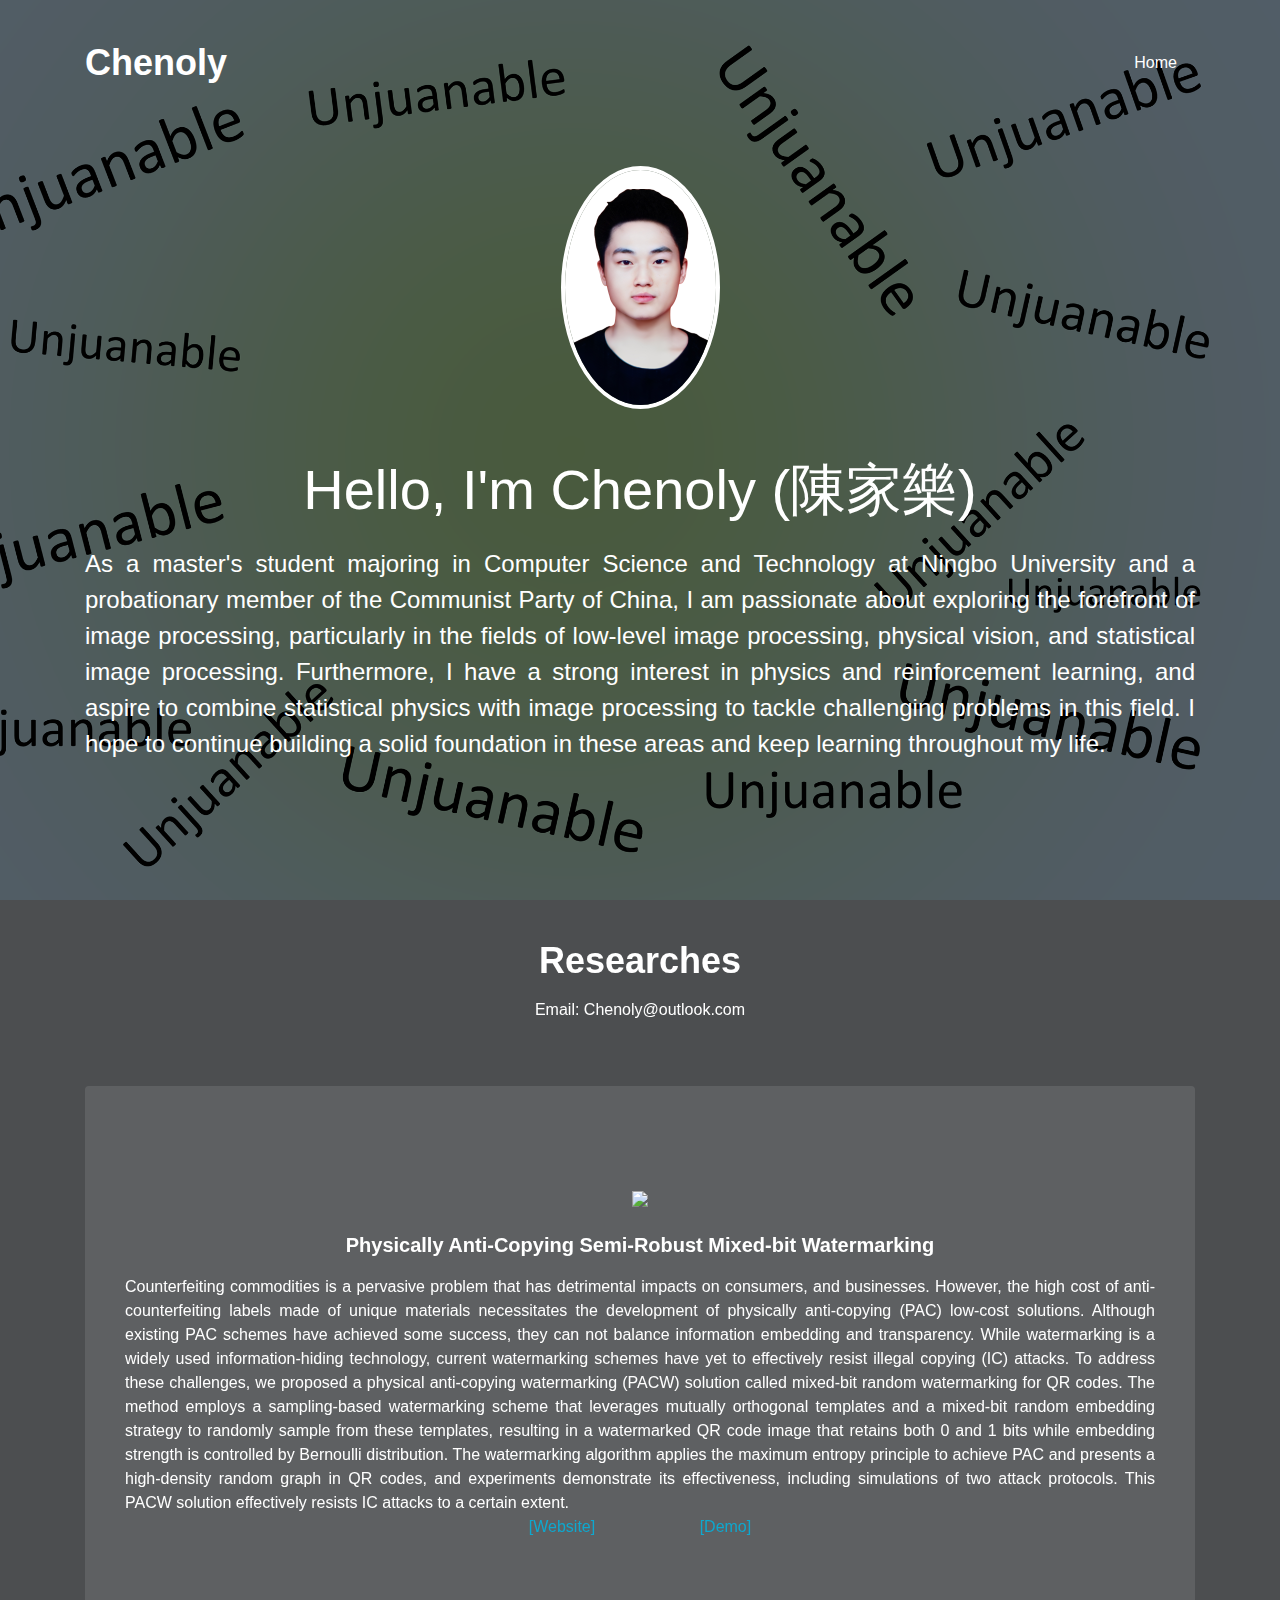
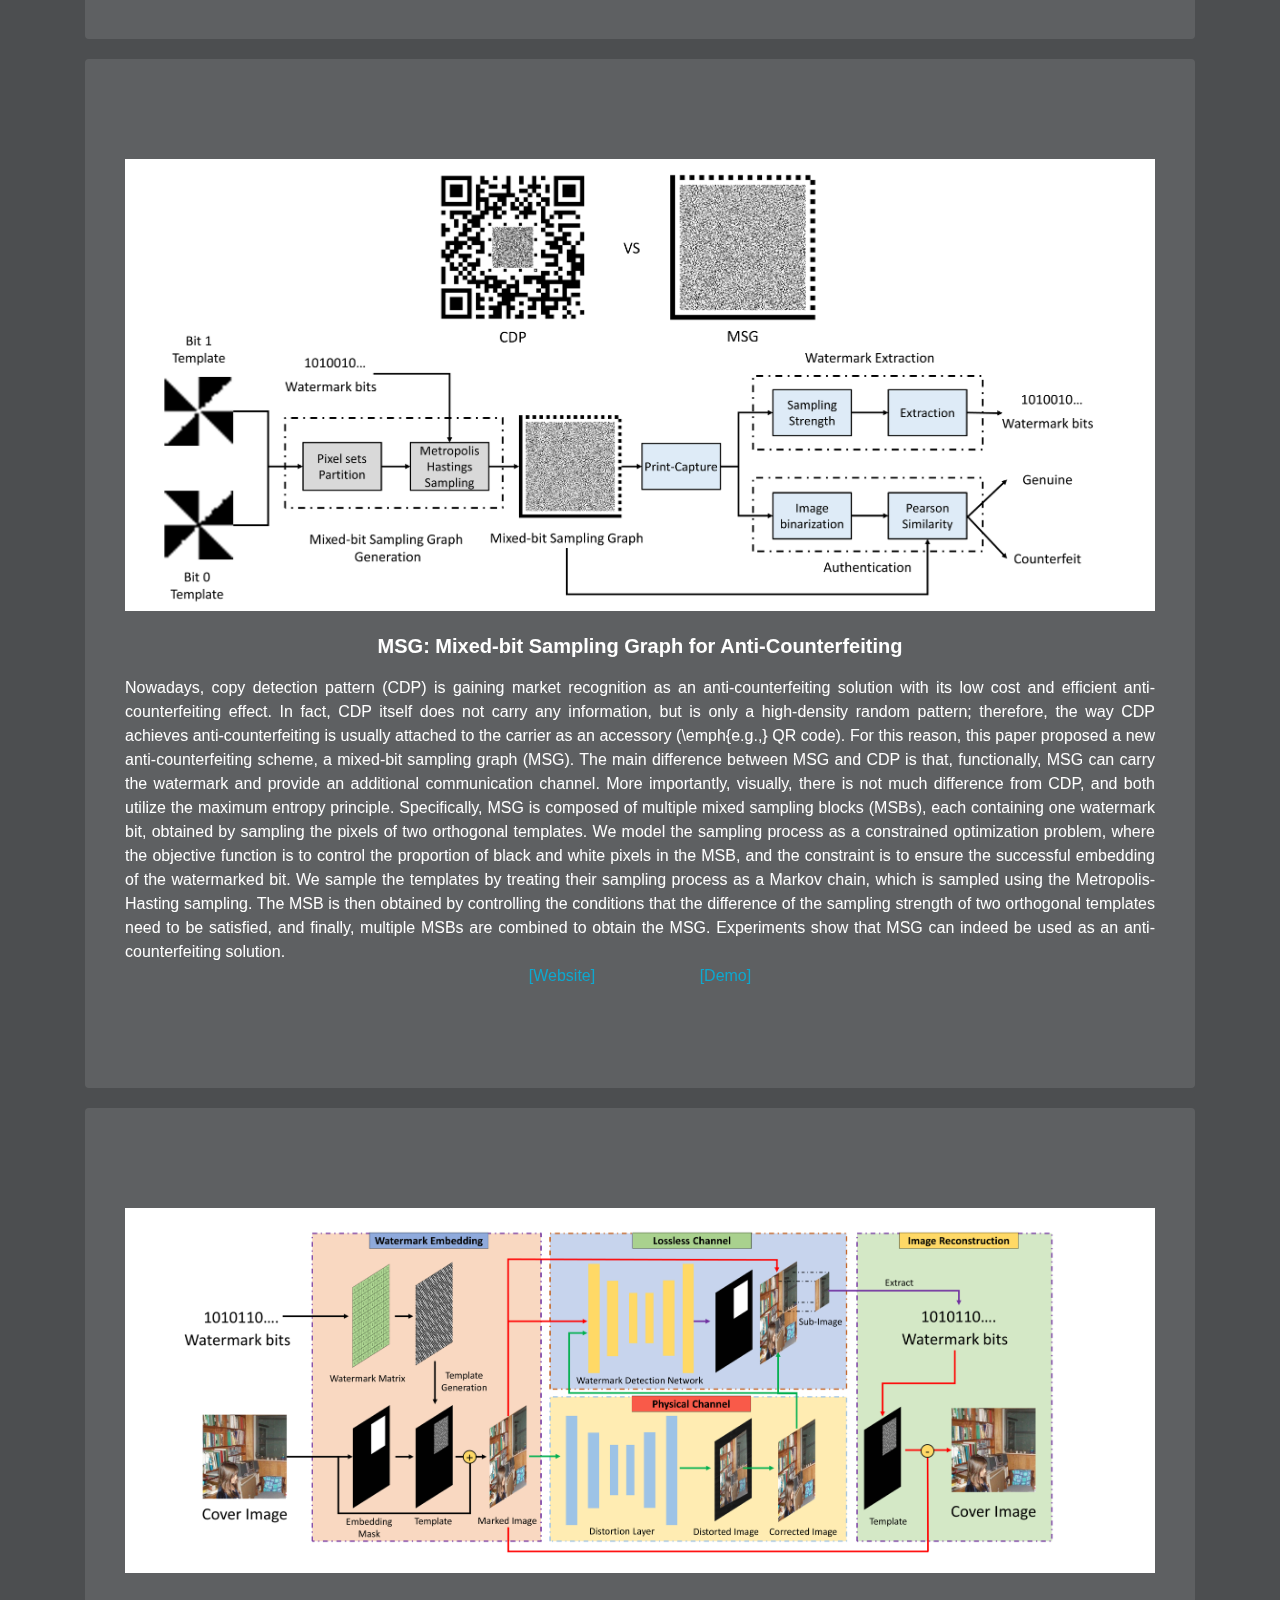
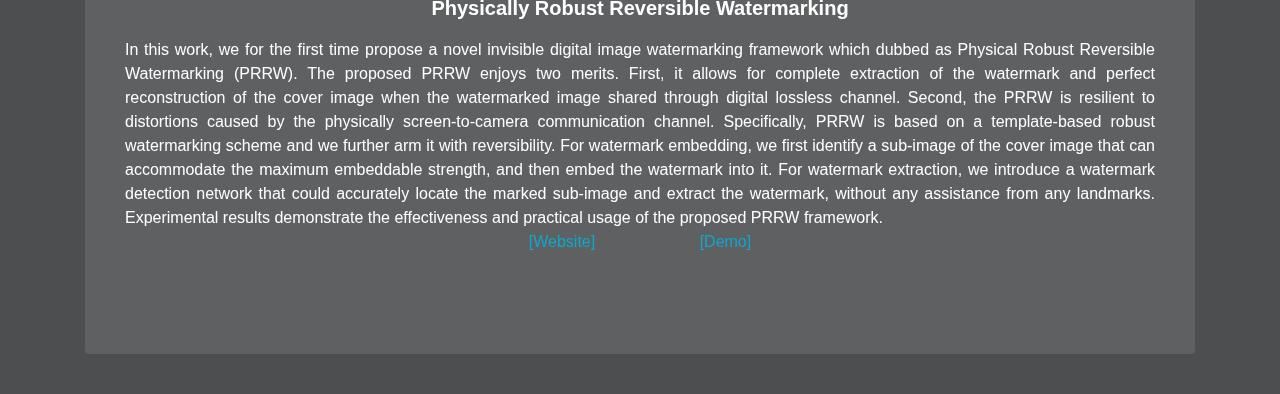
==== commit affe1426: "Initial commit" ====
--- a/index.html
+++ b/index.html
@@ -55,63 +55,7 @@
     </div>
   </div>
 </section>
- <!--  //Main banner section -->
-<!-- <section class="w3l-about ">
-<div class="skills-bars py-5">
- <div class="container py-md-3">
-  <div class="heading text-center mx-auto">
-    <h3 class="head">Welcome To My Site</h3>
-    <p class="my-3 head"> Vestibulum ante  primis in faucibus orci luctus et ultrices posuere cubilia Curae;
-      Nulla mollis dapibus nunc, ut rhoncus
-      turpis sodales quis. Integer sit amet mattis quam.Vestibulum ante  primis in faucibus orci luctus et ultrices posuere cubilia Curae; Nulla mollis dapibus nunc</p>
-    </div>
-<div class="row mt-5 pt-3">
-    <div class="col-lg-4 col-md-4 col-sm-6 skills-bar-grids mb-4 pb-2">
-        <h4>Design</h4>
-        <div class="progress">
-        <div class="progress-bar progress-bar-striped bg-color" role="progressbar" style="width: 50% ;height:4px;" aria-valuenow="50" aria-valuemin="0" aria-valuemax="100">
-      </div>
-    </div>
-</div>
-    <div class="col-lg-4 col-md-4 col-sm-6 skills-bar-grids mb-4 pb-2">
-        <h4>Marketing</h4>
-        <div class="progress">
-        <div class="progress-bar progress-bar-striped bg-color" role="progressbar" style="width: 80% ;height:4px;" aria-valuenow="50" aria-valuemin="0" aria-valuemax="100">
-      </div>
-    </div>
-</div>
-<div class="col-lg-4  col-md-4 col-sm-6 skills-bar-grids mb-4 pb-2">
-    <h4>Photography</h4>
-    <div class="progress">
-    <div class="progress-bar progress-bar-striped bg-color" role="progressbar" style="width: 60% ;height:4px;" aria-valuenow="50" aria-valuemin="0" aria-valuemax="100">
-  </div>
-</div>
-</div>
-<div class="col-lg-4  col-md-4 col-sm-6 skills-bar-grids mb-4 pb-2">
-    <h4>Branding</h4>
-    <div class="progress">
-    <div class="progress-bar progress-bar-striped bg-color" role="progressbar" style="width: 70% ;height:4px;" aria-valuenow="50" aria-valuemin="0" aria-valuemax="100">
-  </div>
-</div>
-</div>
-<div class="col-lg-4  col-md-4 col-sm-6 skills-bar-grids mb-4 pb-2">
-    <h4>Development</h4>
-    <div class="progress">
-    <div class="progress-bar progress-bar-striped bg-color" role="progressbar" style="width: 90% ;height:4px;" aria-valuenow="50" aria-valuemin="0" aria-valuemax="100">
-  </div>
-</div>
-</div>
-<div class="col-lg-4 col-md-4 col-sm-6 skills-bar-grids ">
-    <h4>SEO</h4>
-    <div class="progress">
-    <div class="progress-bar progress-bar-striped bg-color" role="progressbar" style="width: 80% ;height:4px;" aria-valuenow="50" aria-valuemin="0" aria-valuemax="100">
-  </div>
-</div>
-</div>
-</div>
-</div>
-</div> -->
- </section>
+</section>
 <section class="w3l-feature-3" id="features">
 	<div class="grid top-bottom">
 		<div class="container">
@@ -132,8 +76,8 @@
             The method employs a sampling-based watermarking scheme that leverages mutually orthogonal templates and a mixed-bit random embedding strategy to randomly sample from these templates, 
             resulting in a watermarked QR code image that retains both 0 and 1 bits while embedding strength is controlled by Bernoulli distribution. 
             The watermarking algorithm applies the maximum entropy principle to achieve PAC and presents a high-density random graph in QR codes, 
-            and experiments demonstrate its effectiveness, including simulations of two attack protocols. This PACW solution effectively resists IC attacks to a certain extent.</p>/>
-          <a href="https://pacw.github.io/" style="margin-right: 100px;">[Website]</a>
+            and experiments demonstrate its effectiveness, including simulations of two attack protocols. This PACW solution effectively resists IC attacks to a certain extent.</p>
+          <a href="https://chenoly.github.io/pacw/" style="margin-right: 100px;">[Website]</a>
           <a href="https://youtu.be/H738C6da7HY">[Demo]</a>
 				</div>
         <div class="one-grids-column">
@@ -150,8 +94,8 @@
             We model the sampling process as a constrained optimization problem, where the objective function is to control the proportion of black and white pixels in the MSB, 
             and the constraint is to ensure the successful embedding of the watermarked bit. We sample the templates by treating their sampling process as a Markov chain, 
             which is sampled using the Metropolis-Hasting sampling. The MSB is then obtained by controlling the conditions that the difference of the sampling strength of two orthogonal templates need to be satisfied, and finally, 
-            multiple MSBs are combined to obtain the MSG. Experiments show that MSG can indeed be used as an anti-counterfeiting solution.</p>/>
-          <a href="https://msg.github.io/" style="margin-right: 100px;">[Website]</a>
+            multiple MSBs are combined to obtain the MSG. Experiments show that MSG can indeed be used as an anti-counterfeiting solution.</p>
+          <a href="https://chenoly.github.io/msg/" style="margin-right: 100px;">[Website]</a>
           <a href="">[Demo]</a>
 				</div>
         <div class="one-grids-column">
@@ -164,7 +108,7 @@
             Specifically, PRRW is based on a template-based robust watermarking scheme and we further arm it with reversibility. 
             For watermark embedding, we first identify a sub-image of the cover image that can accommodate the maximum embeddable strength, and then embed the watermark into it. 
             For watermark extraction, we introduce a watermark detection network that could accurately locate the marked sub-image and extract the watermark, 
-            without any assistance from any landmarks. Experimental results demonstrate the effectiveness and practical usage of the proposed PRRW framework.</p>/>
+            without any assistance from any landmarks. Experimental results demonstrate the effectiveness and practical usage of the proposed PRRW framework.</p>
           <a href="" style="margin-right: 100px;">[Website]</a>
           <a href="https://www.youtube.com/watch?v=mcXEaqIwwzM">[Demo]</a>
 				</div>
--- a/assets/css/style-starter.css
+++ b/assets/css/style-starter.css
@@ -10430,8 +10430,8 @@
   -moz-transition: 0.3s ease-in;
   -ms-transition: 0.3s ease-in; }
 
-/* .w3l-main-banner .banner-view {
-  background: url(../images/1.jpg) no-repeat right;
+.w3l-main-banner .banner-view {
+  background: url(../images/bg.png) no-repeat right;
   background-size: cover;
   min-height: 100vh;
   position: relative;
@@ -10447,7 +10447,7 @@
   min-height: 100%;
   left: 0;
   right: 0;
-  z-index: -1; } */
+  z-index: -1; }
 
 .w3l-main-banner .banner-info img {
   border: 4px solid #fff;
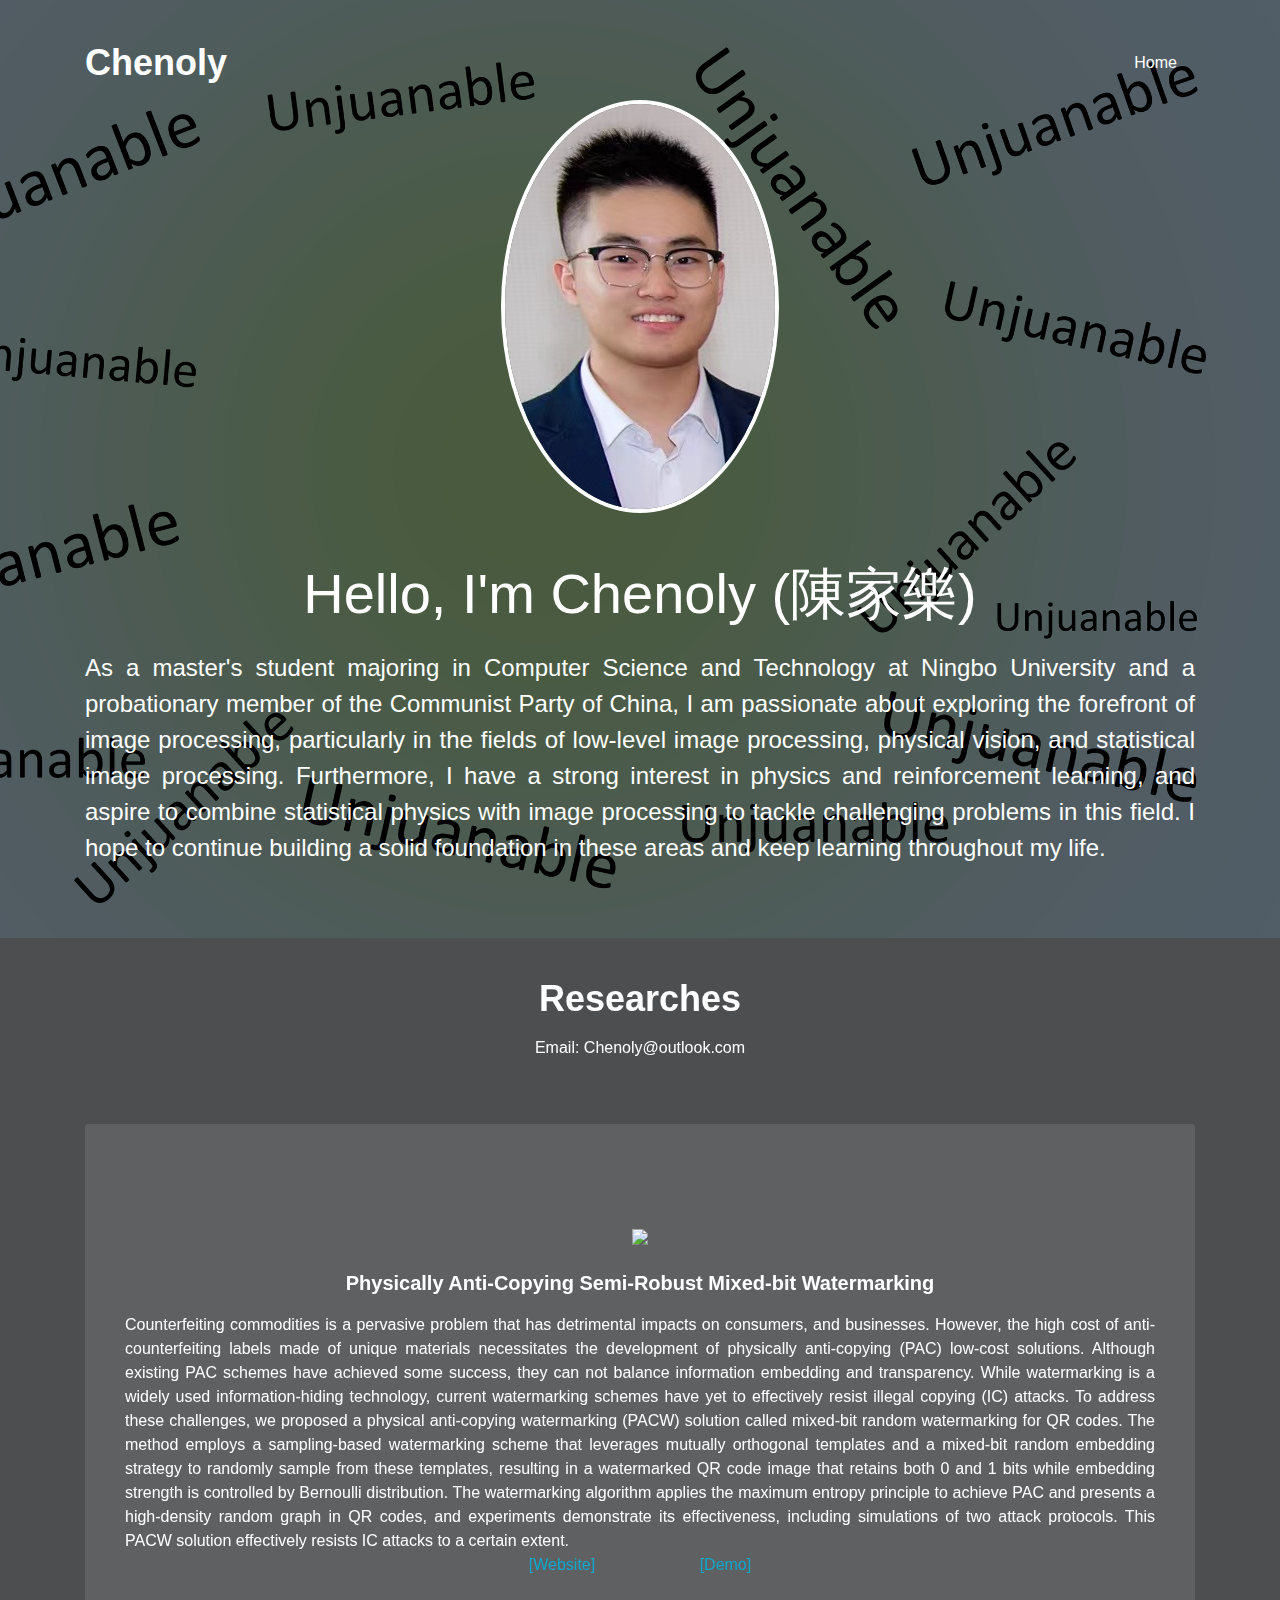
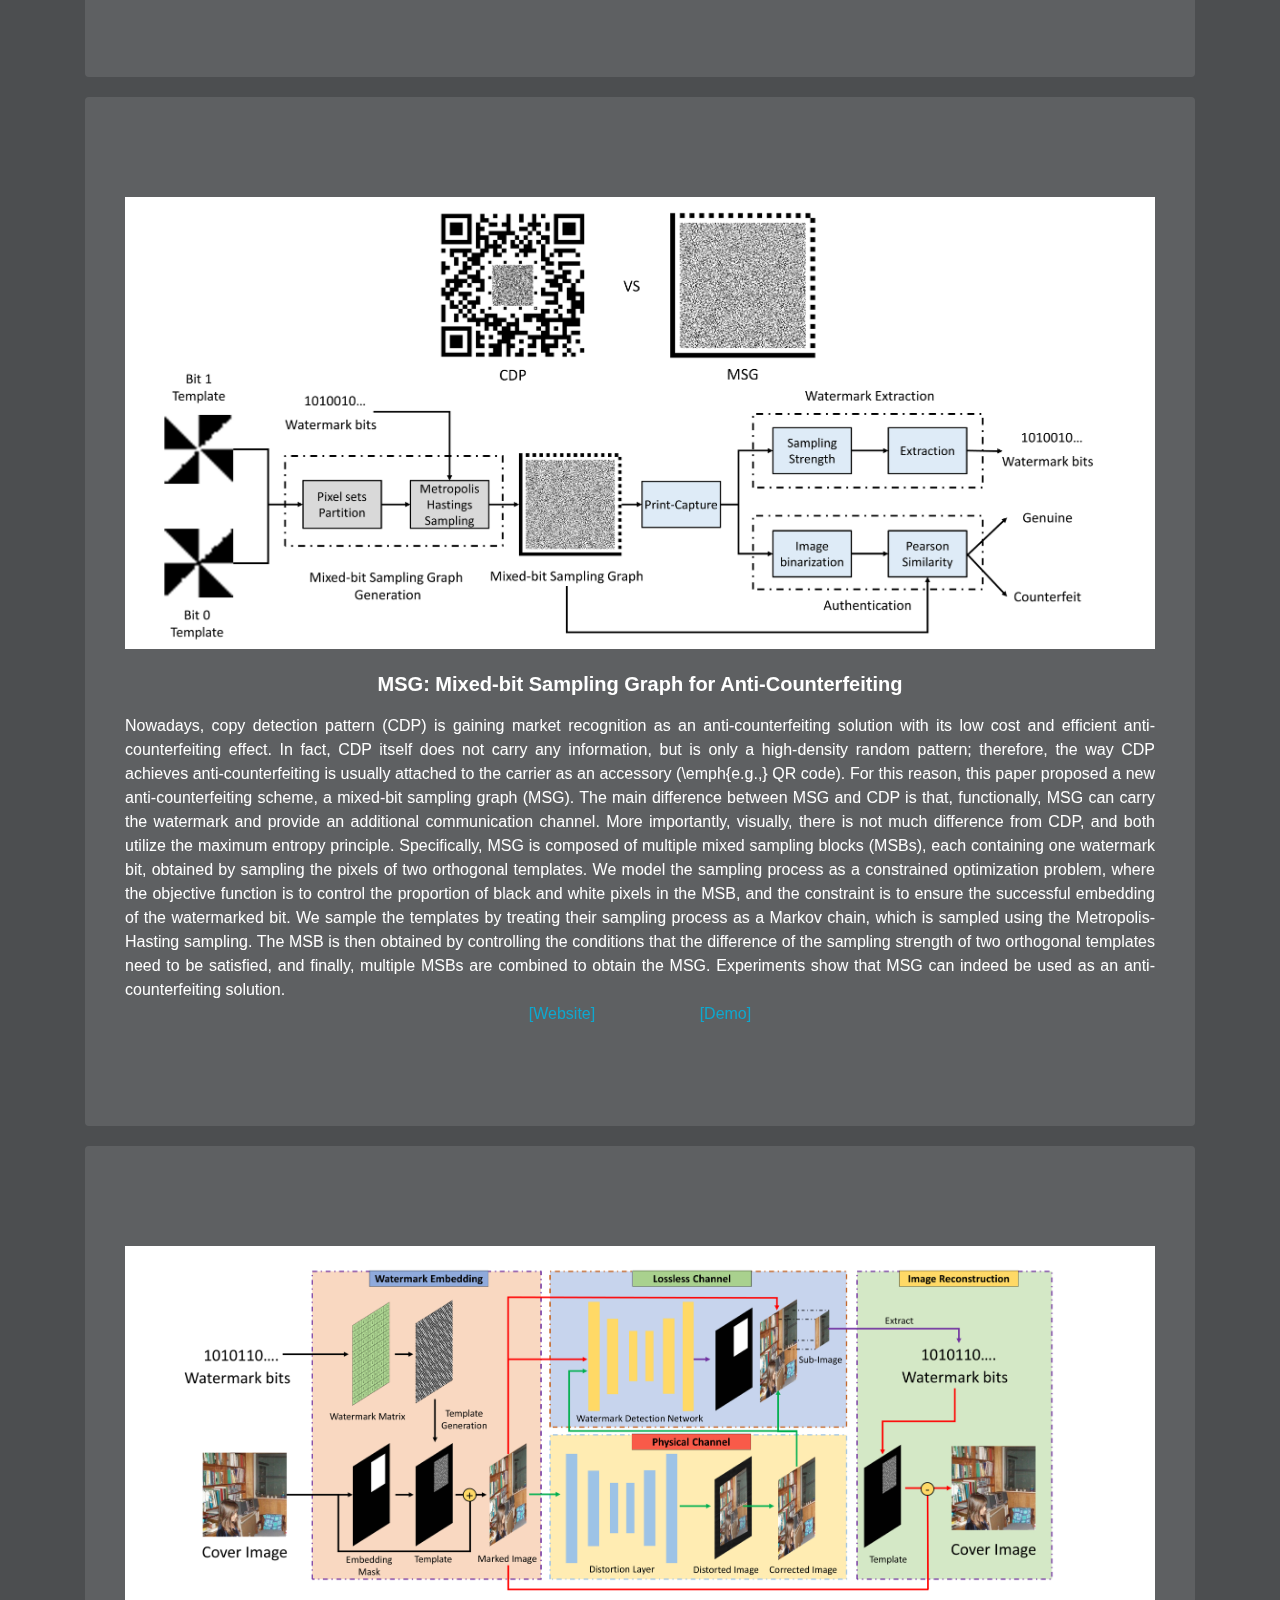
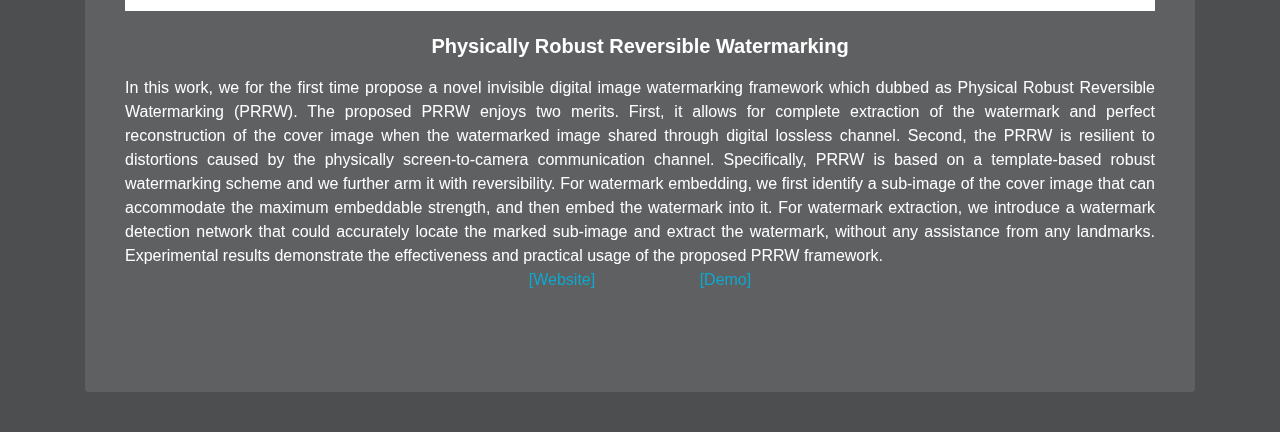
==== commit 2c75b0b7: "Initial commit" ====
--- a/index.html
+++ b/index.html
@@ -43,7 +43,7 @@
          
             <div class="slider-info banner-view text-center">
               <div class="banner-info container">
-                <img src="assets/images/c1.png" alt="about image" class="img-fluid">
+                <img src="assets/images/c1.jpg" alt="about image" class="img-fluid">
                 <h3 class="banner-text mt-5">Hello, I'm Chenoly (陳家樂)
                   </h3>
                   <p class="my-4 mb-5">As a master's student majoring in Computer Science and Technology at Ningbo University and a probationary member of the Communist Party of China, I am passionate about exploring the forefront of image processing, particularly in the fields of low-level image processing, physical vision, and statistical image processing. Furthermore, I have a strong interest in physics and reinforcement learning, and aspire to combine statistical physics with image processing to tackle challenging problems in this field. I hope to continue building a solid foundation in these areas and keep learning throughout my life.</p><br>
--- a/assets/css/style-starter.css
+++ b/assets/css/style-starter.css
@@ -10516,7 +10516,7 @@
   .w3l-feature-3 span.number img {
     vertical-align: -webkit-baseline-middle; }
   .w3l-feature-3 .top-bottom {
-    background: url(../images/3.jpg) no-repeat center;
+    background: url(../images/next_bg.webp) no-repeat center;
     background-size: cover;
     -webkit-background-size: cover;
     -moz-background-size: cover;
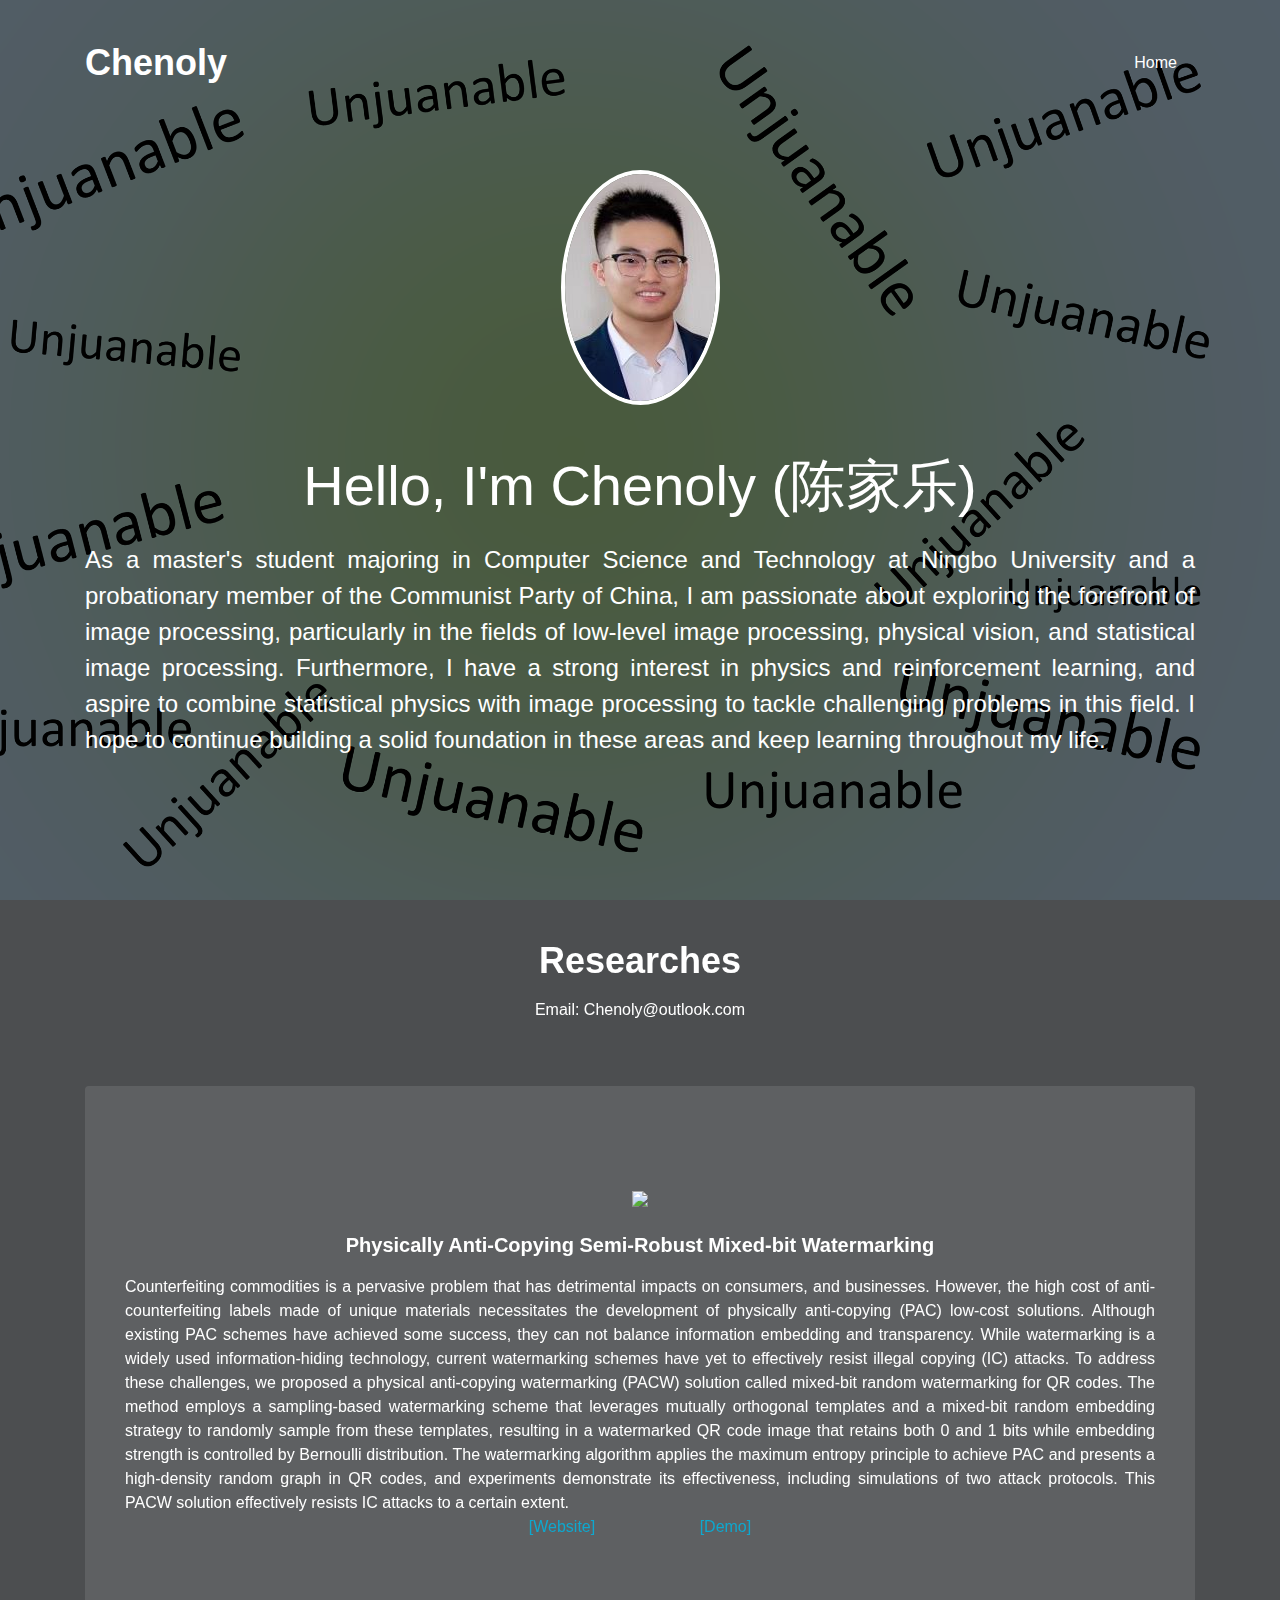
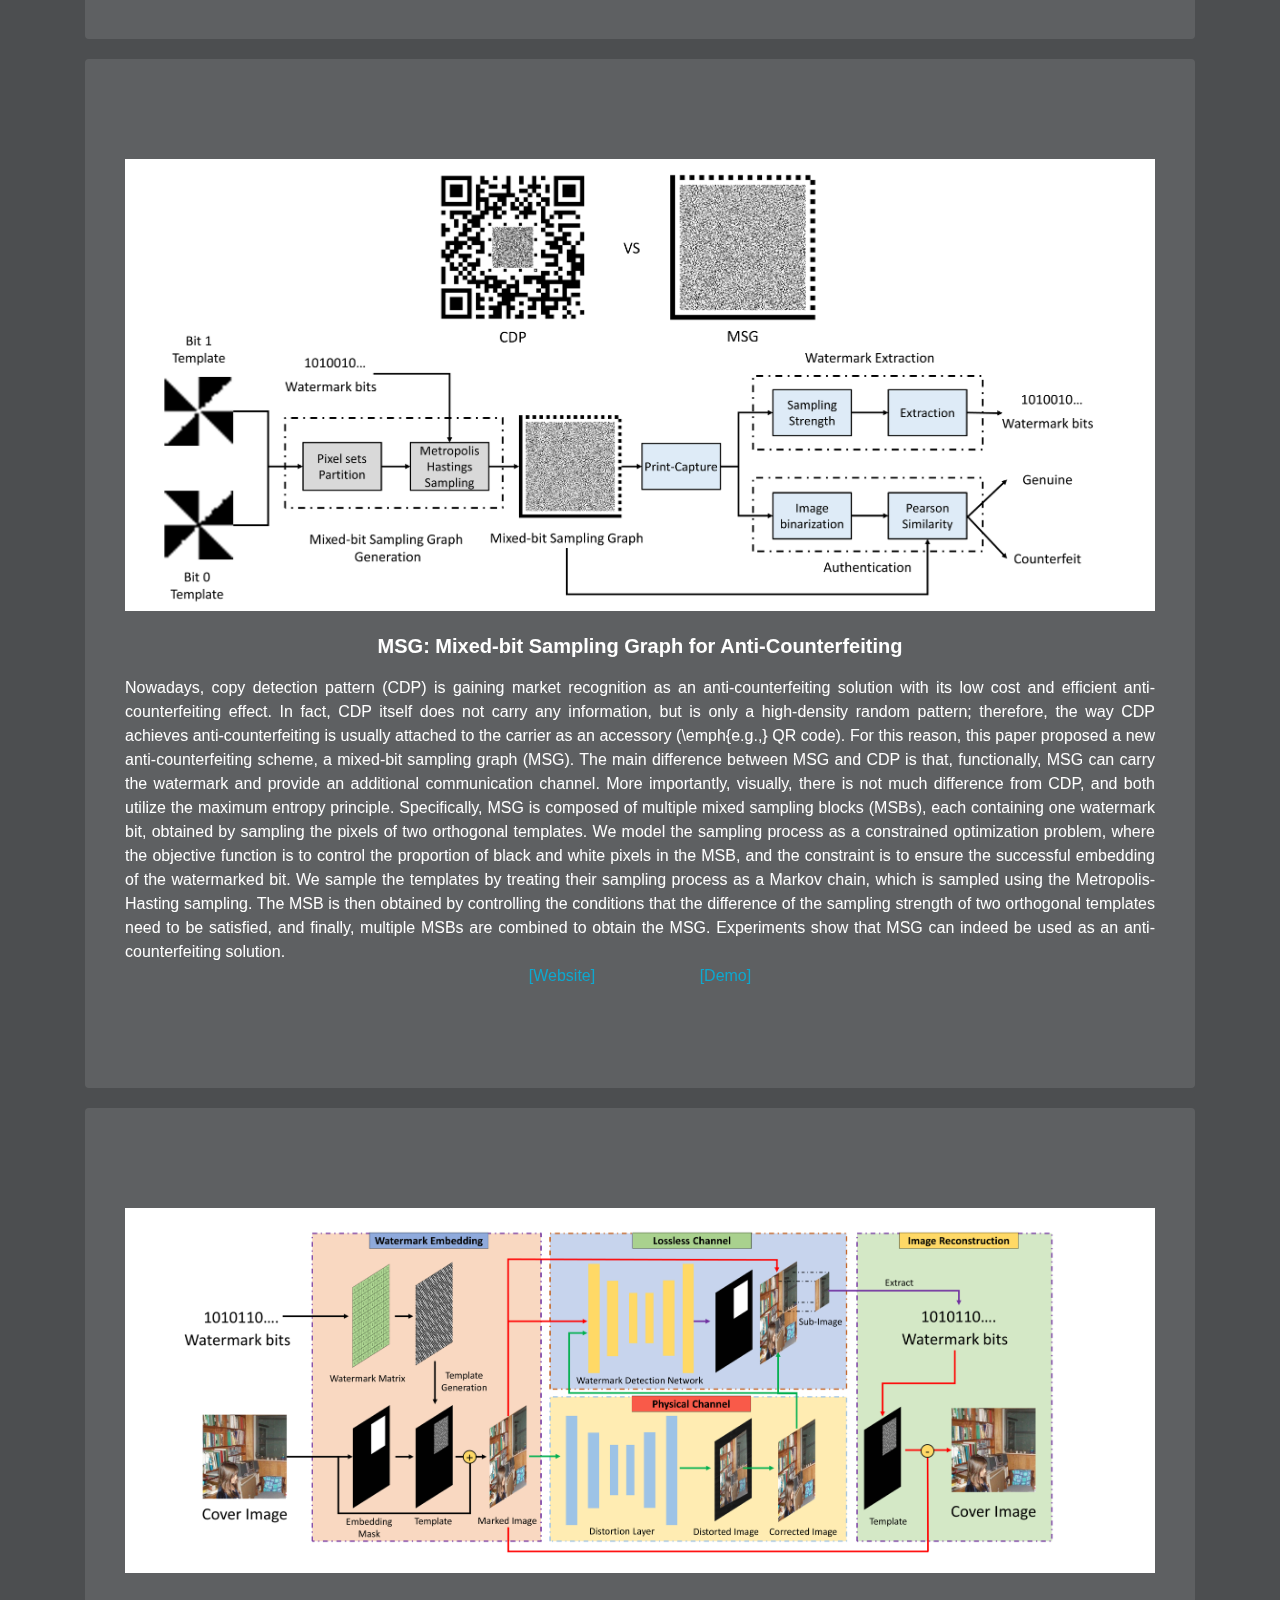
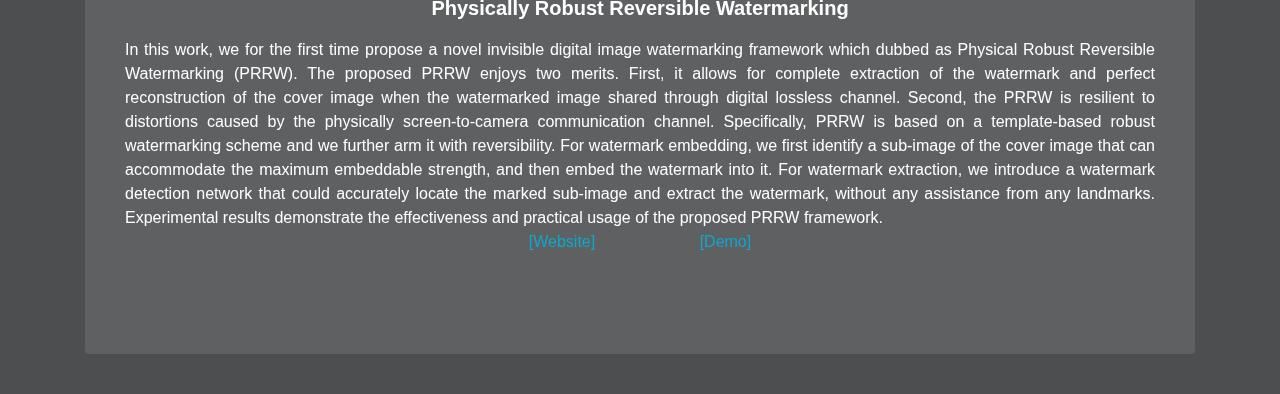
==== commit 6f16e740: "Initial commit" ====
--- a/index.html
+++ b/index.html
@@ -44,7 +44,7 @@
             <div class="slider-info banner-view text-center">
               <div class="banner-info container">
                 <img src="assets/images/c1.jpg" alt="about image" class="img-fluid">
-                <h3 class="banner-text mt-5">Hello, I'm Chenoly (陳家樂)
+                <h3 class="banner-text mt-5">Hello, I'm Chenoly (陈家乐)
                   </h3>
                   <p class="my-4 mb-5">As a master's student majoring in Computer Science and Technology at Ningbo University and a probationary member of the Communist Party of China, I am passionate about exploring the forefront of image processing, particularly in the fields of low-level image processing, physical vision, and statistical image processing. Furthermore, I have a strong interest in physics and reinforcement learning, and aspire to combine statistical physics with image processing to tackle challenging problems in this field. I hope to continue building a solid foundation in these areas and keep learning throughout my life.</p><br>
                
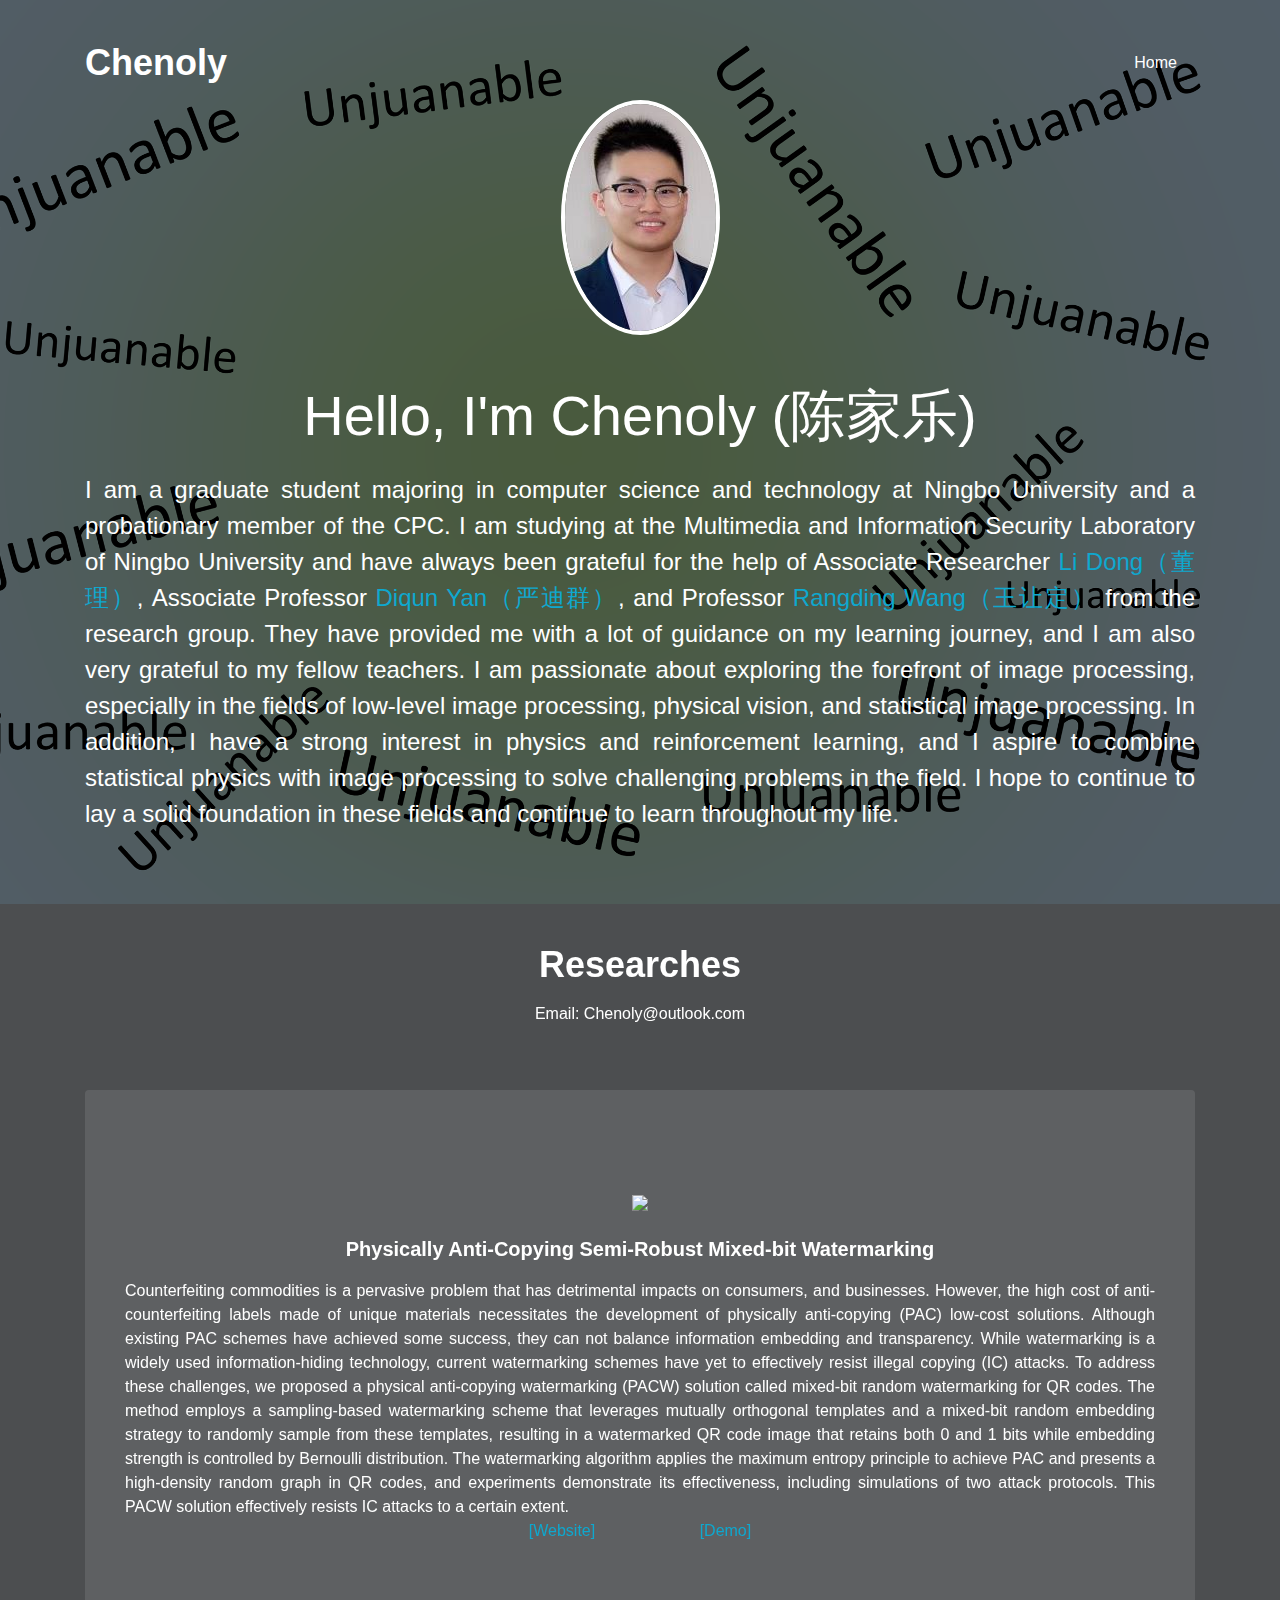
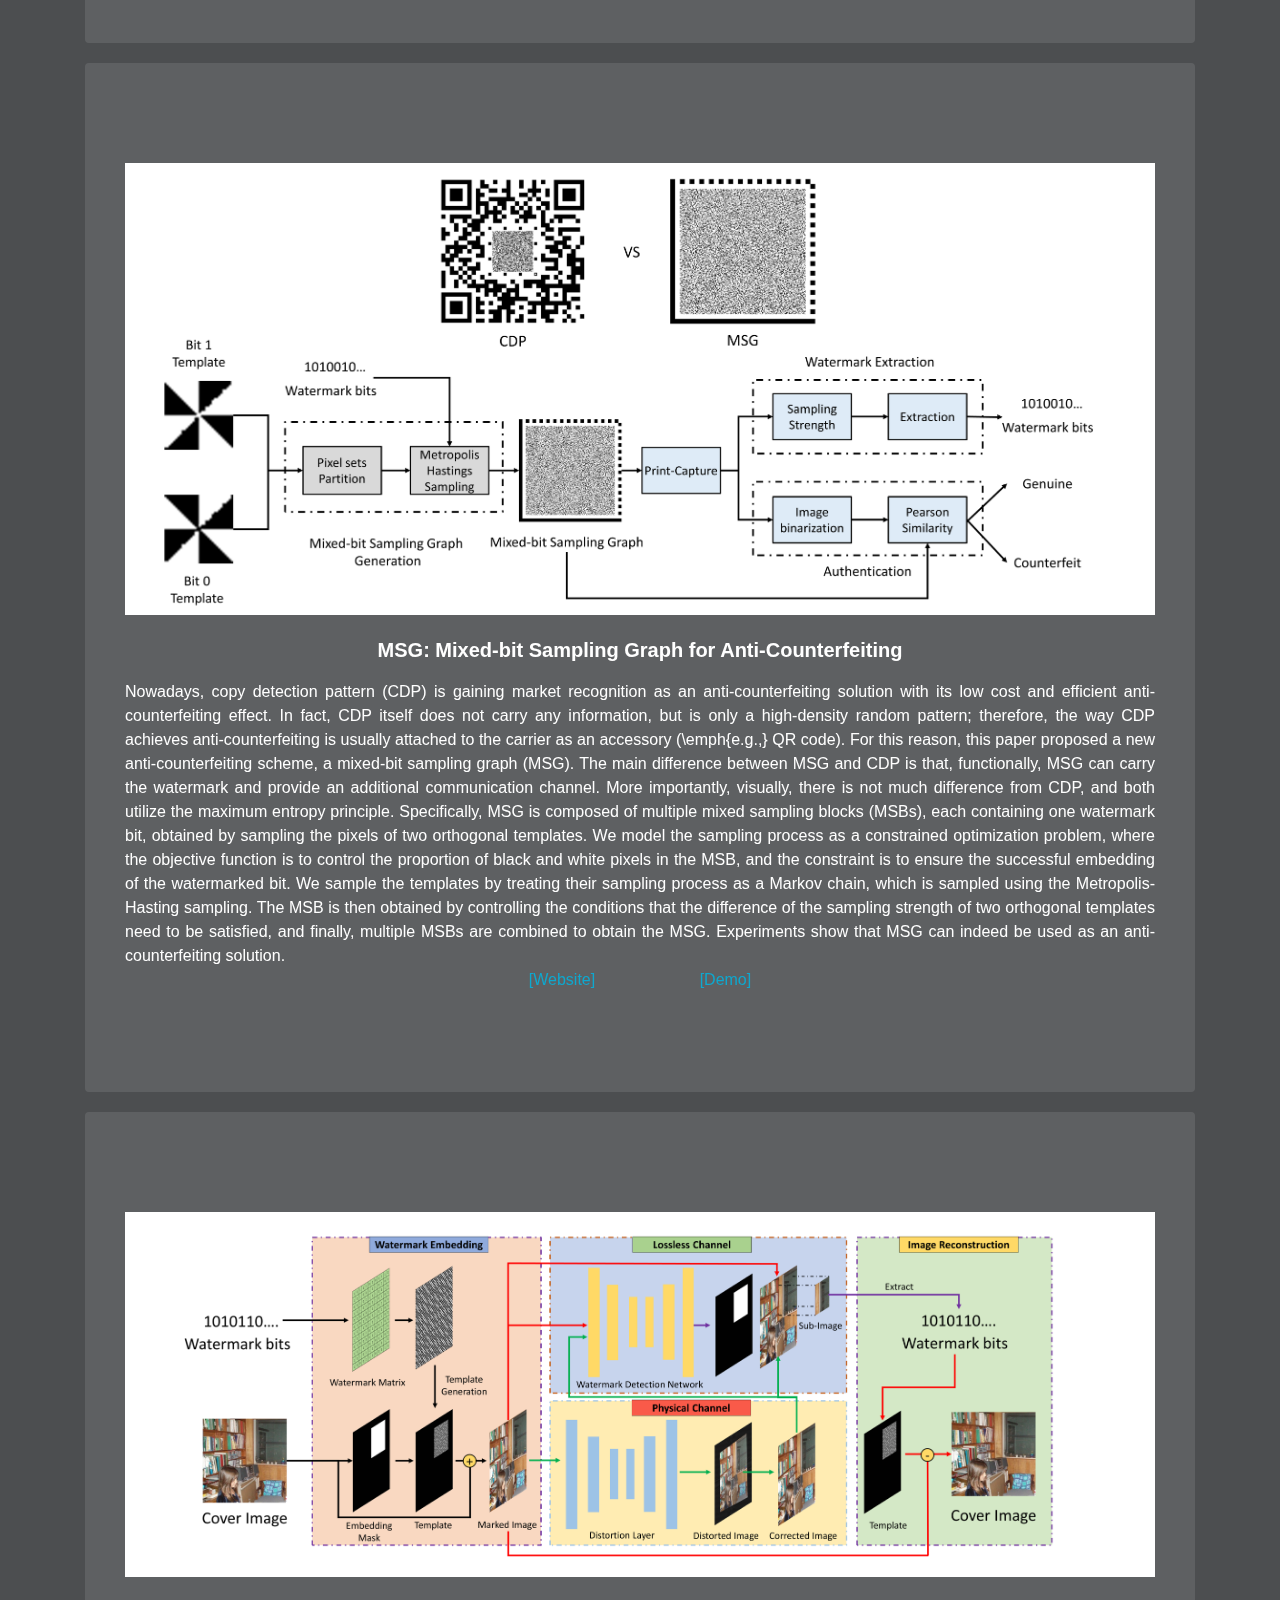
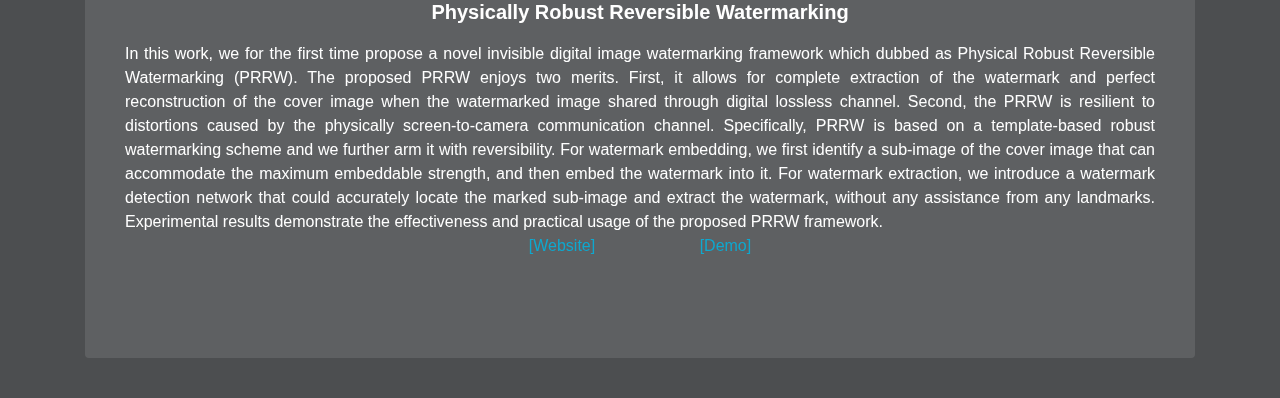
==== commit 8fe78ee5: "Initial commit" ====
--- a/index.html
+++ b/index.html
@@ -46,8 +46,7 @@
                 <img src="assets/images/c1.jpg" alt="about image" class="img-fluid">
                 <h3 class="banner-text mt-5">Hello, I'm Chenoly (陈家乐)
                   </h3>
-                  <p class="my-4 mb-5">As a master's student majoring in Computer Science and Technology at Ningbo University and a probationary member of the Communist Party of China, I am passionate about exploring the forefront of image processing, particularly in the fields of low-level image processing, physical vision, and statistical image processing. Furthermore, I have a strong interest in physics and reinforcement learning, and aspire to combine statistical physics with image processing to tackle challenging problems in this field. I hope to continue building a solid foundation in these areas and keep learning throughout my life.</p><br>
-               
+                  <p class="my-4 mb-5">I am a graduate student majoring in computer science and technology at Ningbo University and a probationary member of the CPC. I am studying at the Multimedia and Information Security Laboratory of Ningbo University and have always been grateful for the help of Associate Researcher <a href="https://nbudongli.github.io/">Li Dong（董理）</a>, Associate Professor <a href="http://www.yandiqun.com/">Diqun Yan（严迪群）</a>, and Professor <a href="https://tutors.eol.cn/web/index/tabledetails?service_id=36&tutor_id=8170&rel=3&type=1">Rangding Wang（王让定）</a> from the research group. They have provided me with a lot of guidance on my learning journey, and I am also very grateful to my fellow teachers. I am passionate about exploring the forefront of image processing, especially in the fields of low-level image processing, physical vision, and statistical image processing. In addition, I have a strong interest in physics and reinforcement learning, and I aspire to combine statistical physics with image processing to solve challenging problems in the field. I hope to continue to lay a solid foundation in these fields and continue to learn throughout my life.</p><br>
               </div>
             </div>
           
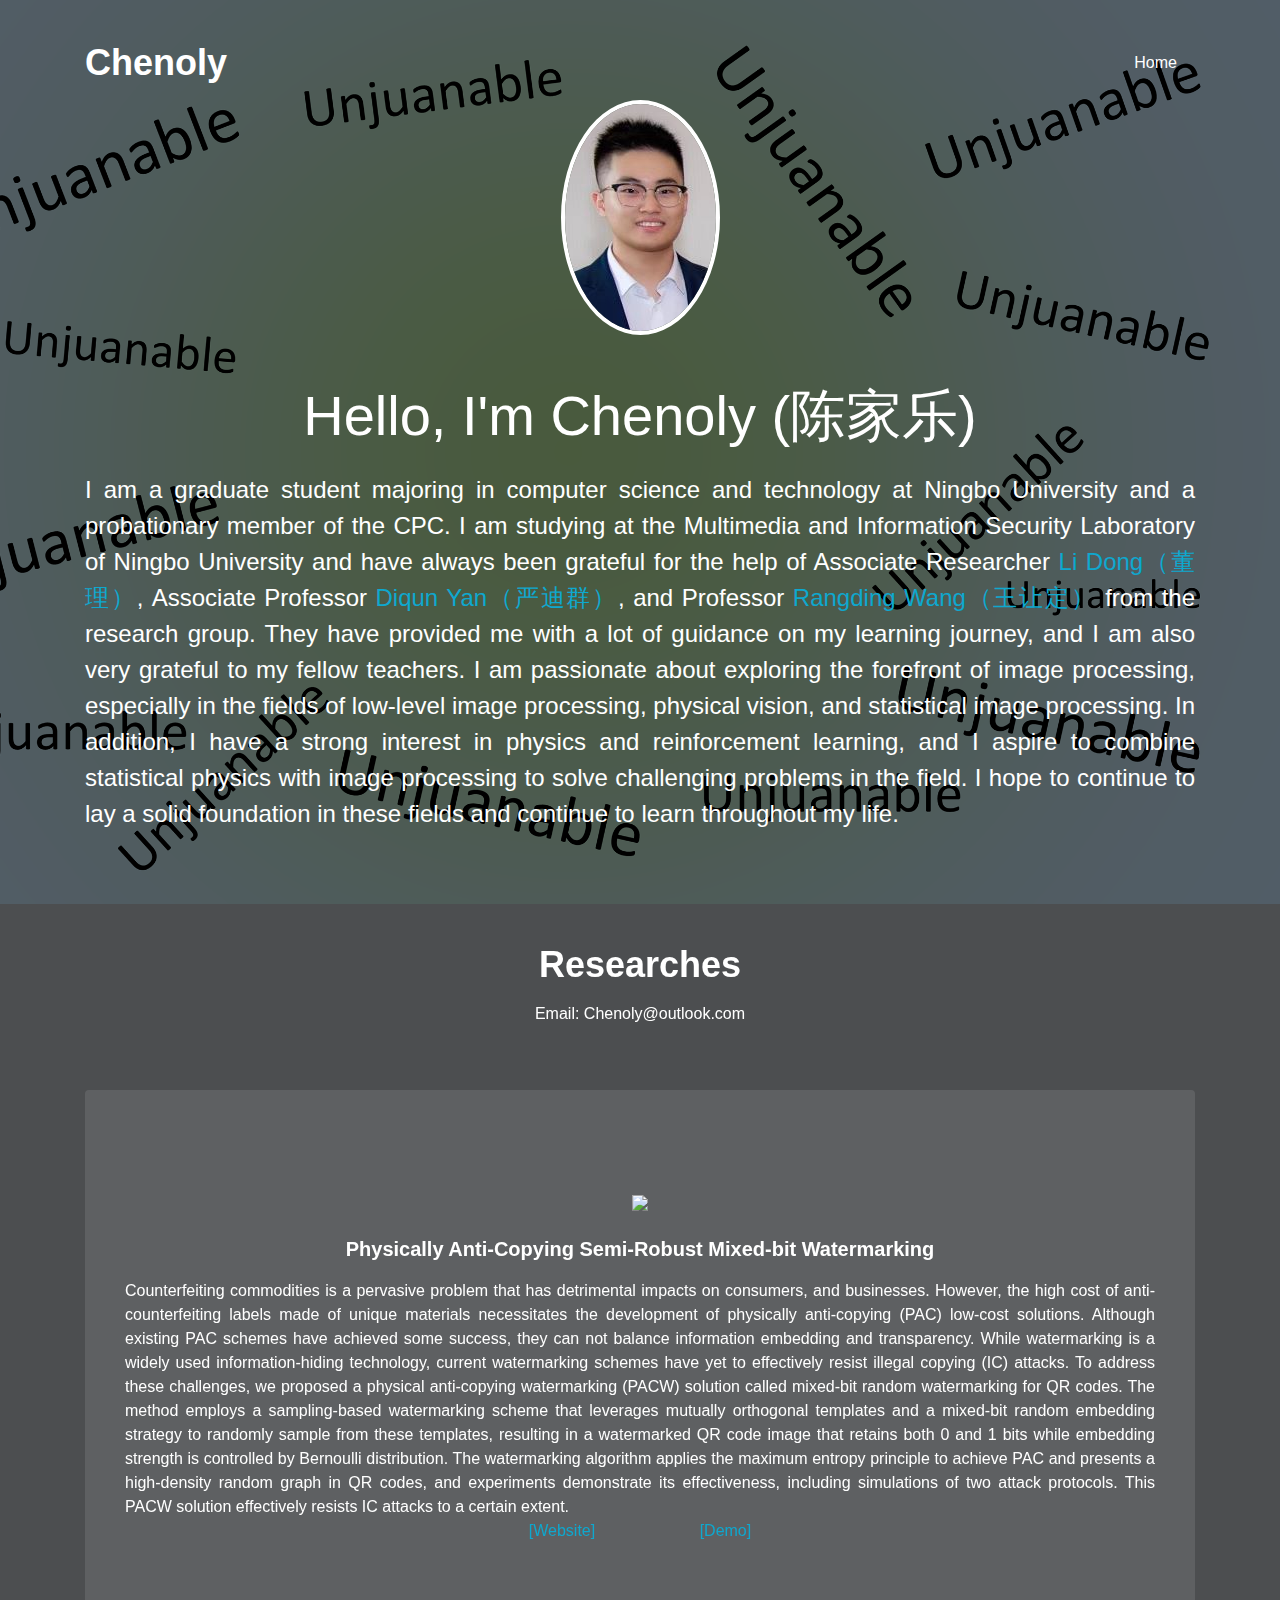
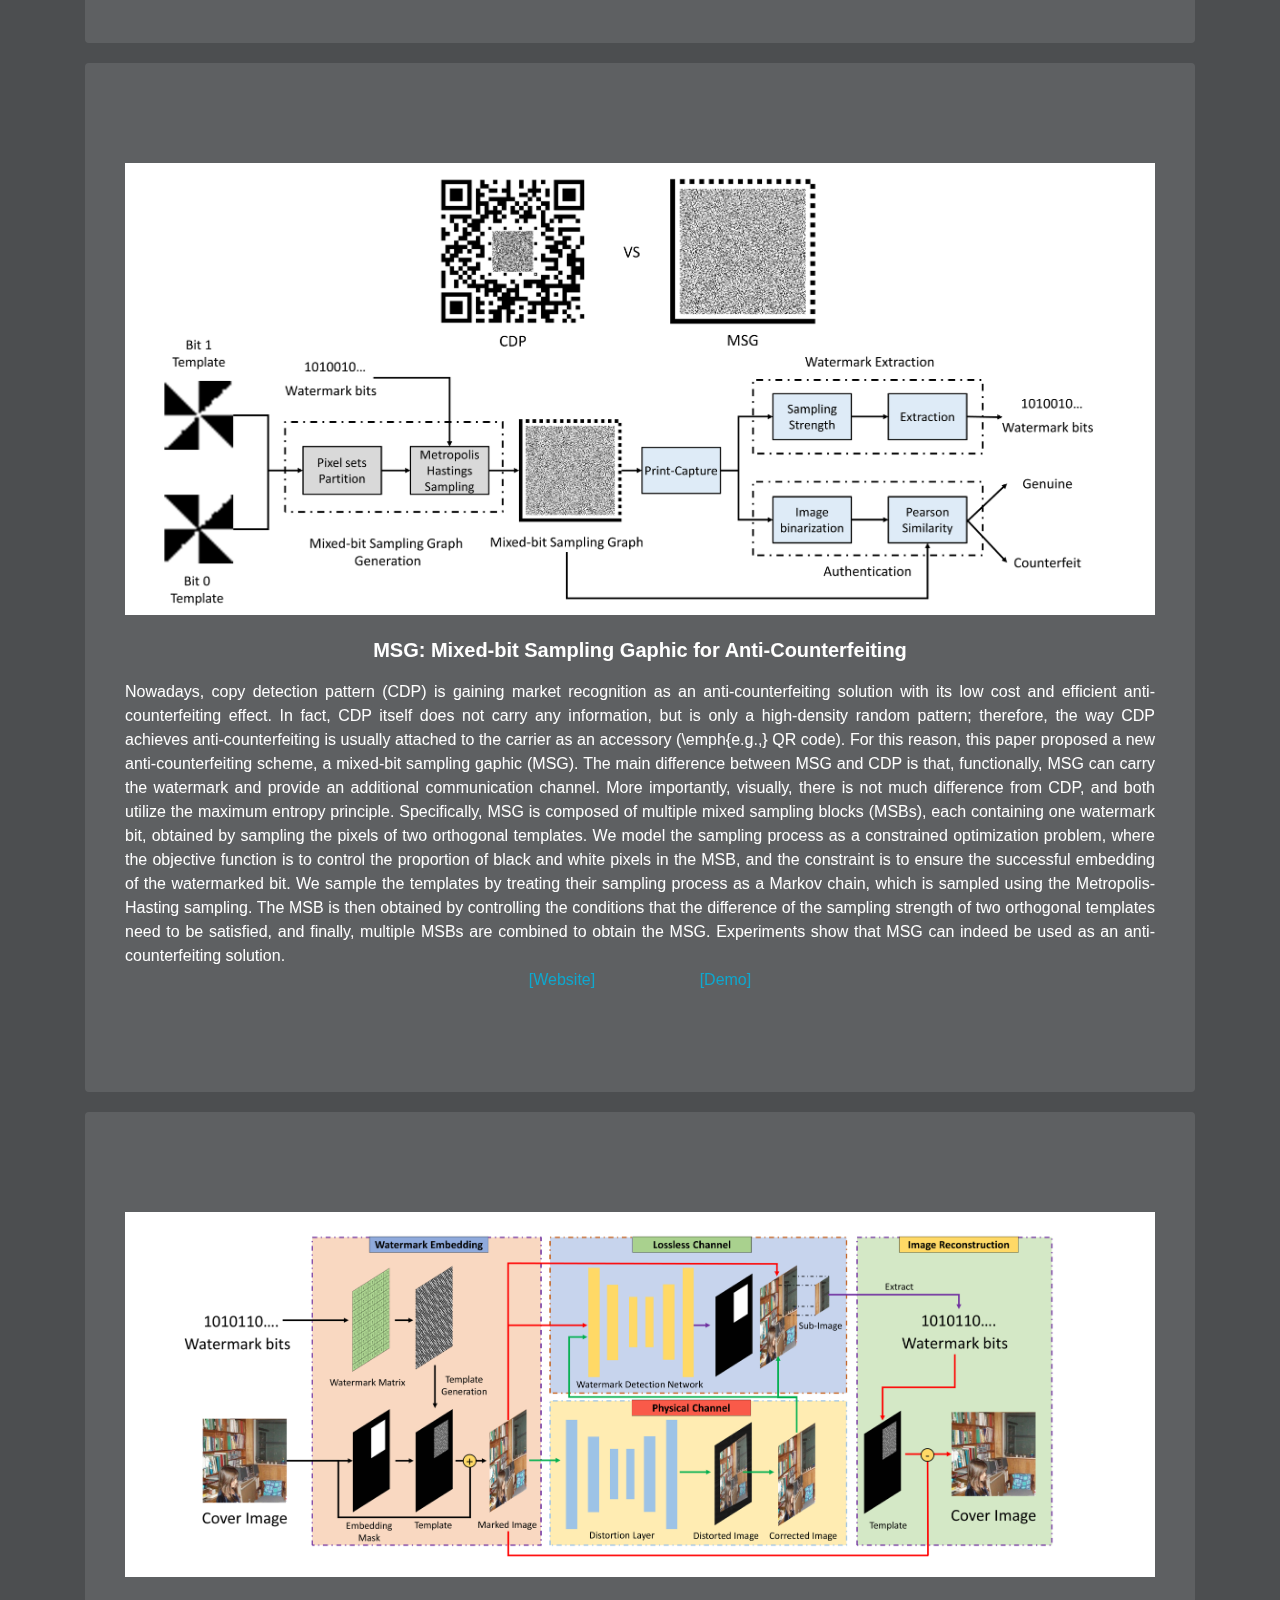
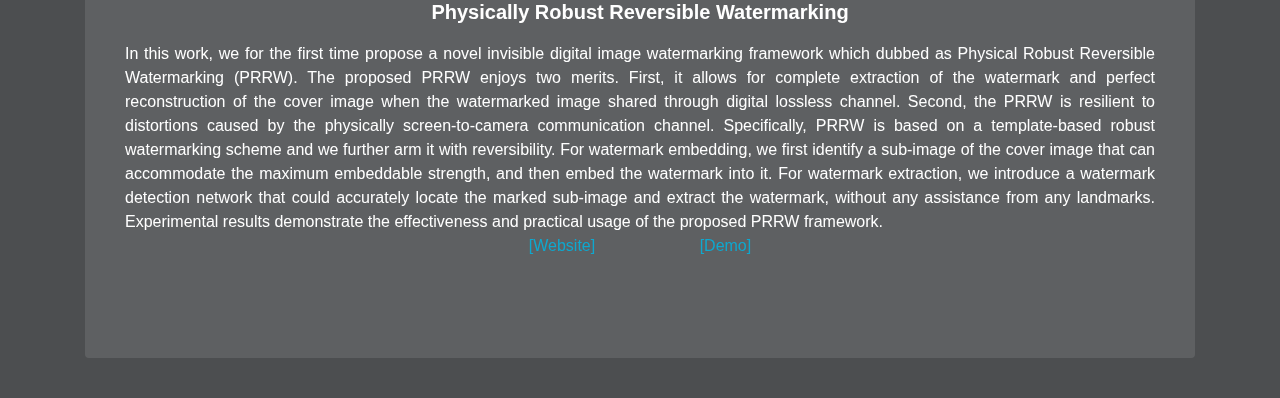
==== commit cf70586d: "Initial commit" ====
--- a/index.html
+++ b/index.html
@@ -82,11 +82,11 @@
         <div class="one-grids-column">
 					<!-- <span class="fa fa-paint-brush"></span> -->
           <img src="assets/papers_imgs/MSG/paper.png"/>
-					<h4>MSG: Mixed-bit Sampling Graph for Anti-Counterfeiting</h4>
+					<h4>MSG: Mixed-bit Sampling Gaphic for Anti-Counterfeiting</h4>
           <p>Nowadays, copy detection pattern (CDP) is gaining market recognition as an anti-counterfeiting solution with its low cost and efficient anti-counterfeiting effect. 
             In fact, CDP itself does not carry any information, but is only a high-density random pattern; 
             therefore, the way CDP achieves anti-counterfeiting is usually attached to the carrier as an accessory (\emph{e.g.,} QR code). 
-            For this reason, this paper proposed a new anti-counterfeiting scheme, a mixed-bit sampling graph (MSG). 
+            For this reason, this paper proposed a new anti-counterfeiting scheme, a mixed-bit sampling gaphic (MSG). 
             The main difference between MSG and CDP is that, functionally, MSG can carry the watermark and provide an additional communication channel. 
             More importantly, visually, there is not much difference from CDP, and both utilize the maximum entropy principle. 
             Specifically, MSG is composed of multiple mixed sampling blocks (MSBs), each containing one watermark bit, obtained by sampling the pixels of two orthogonal templates. 
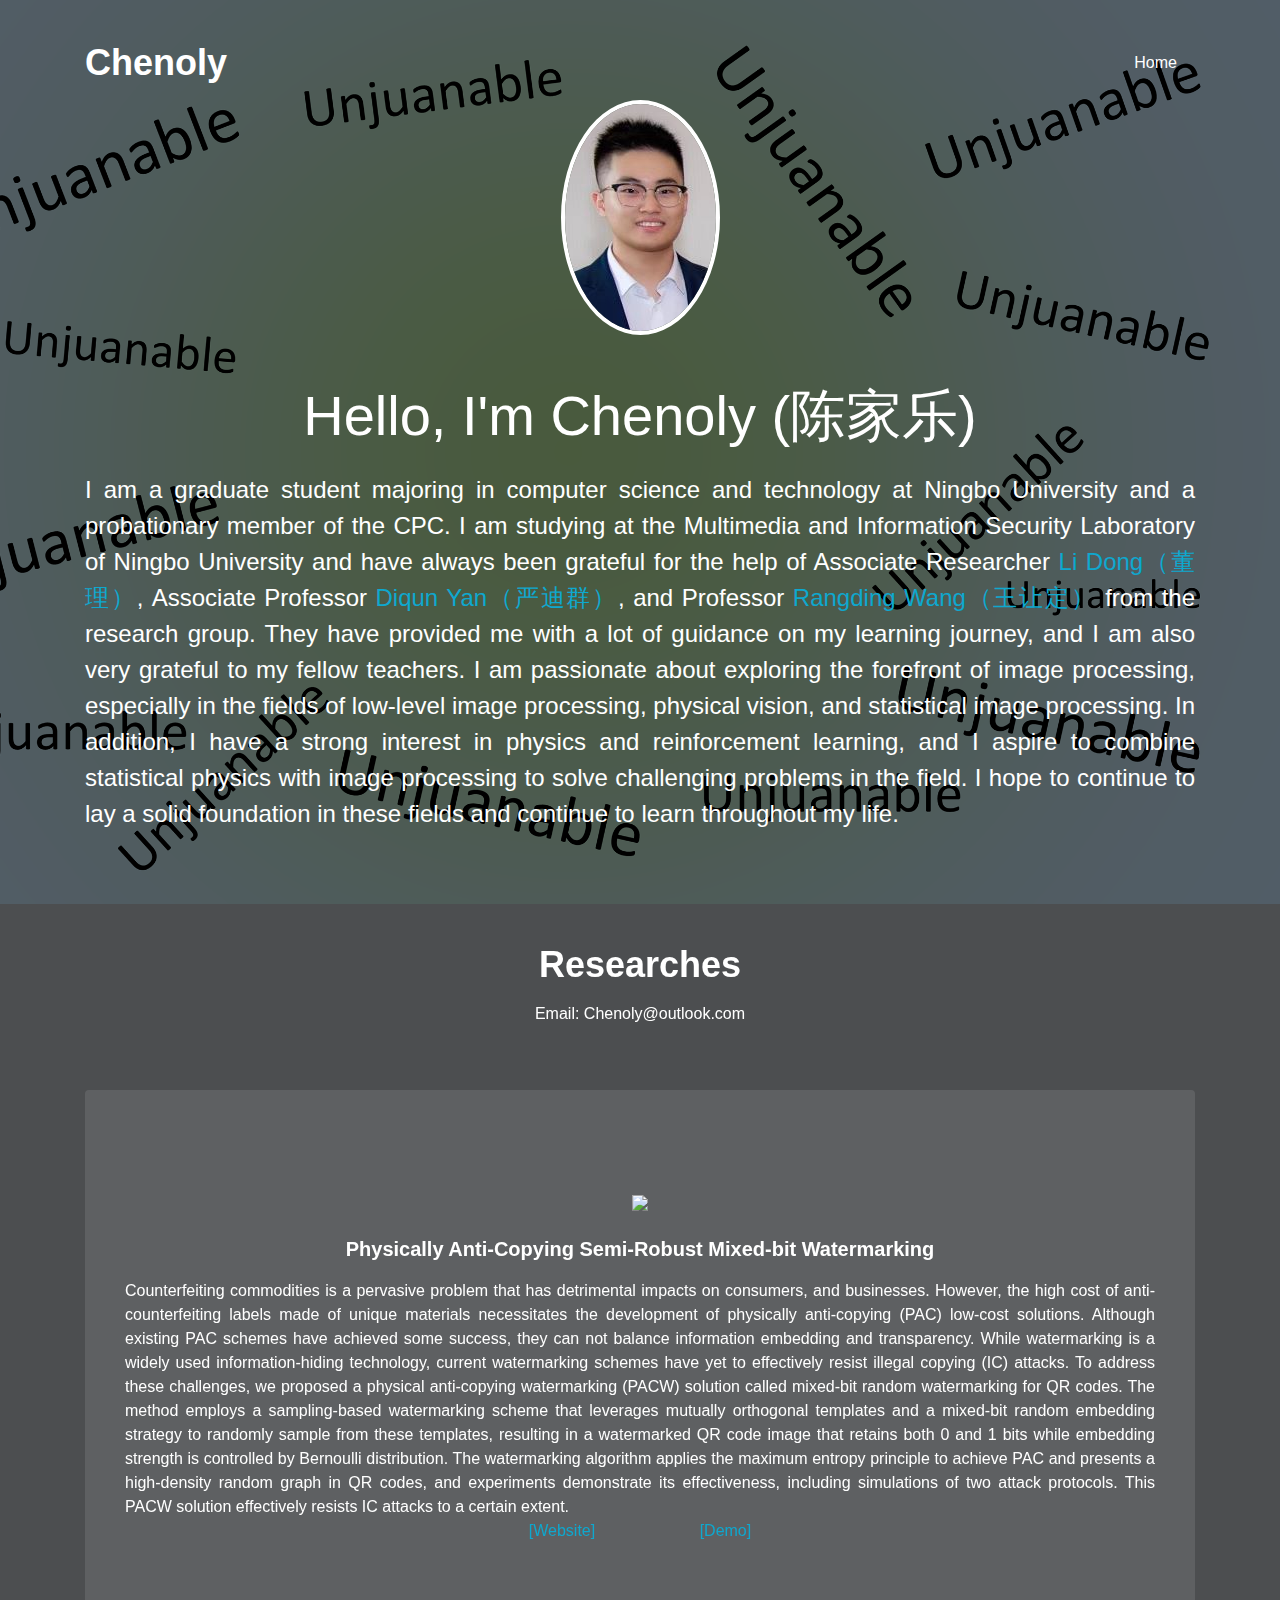
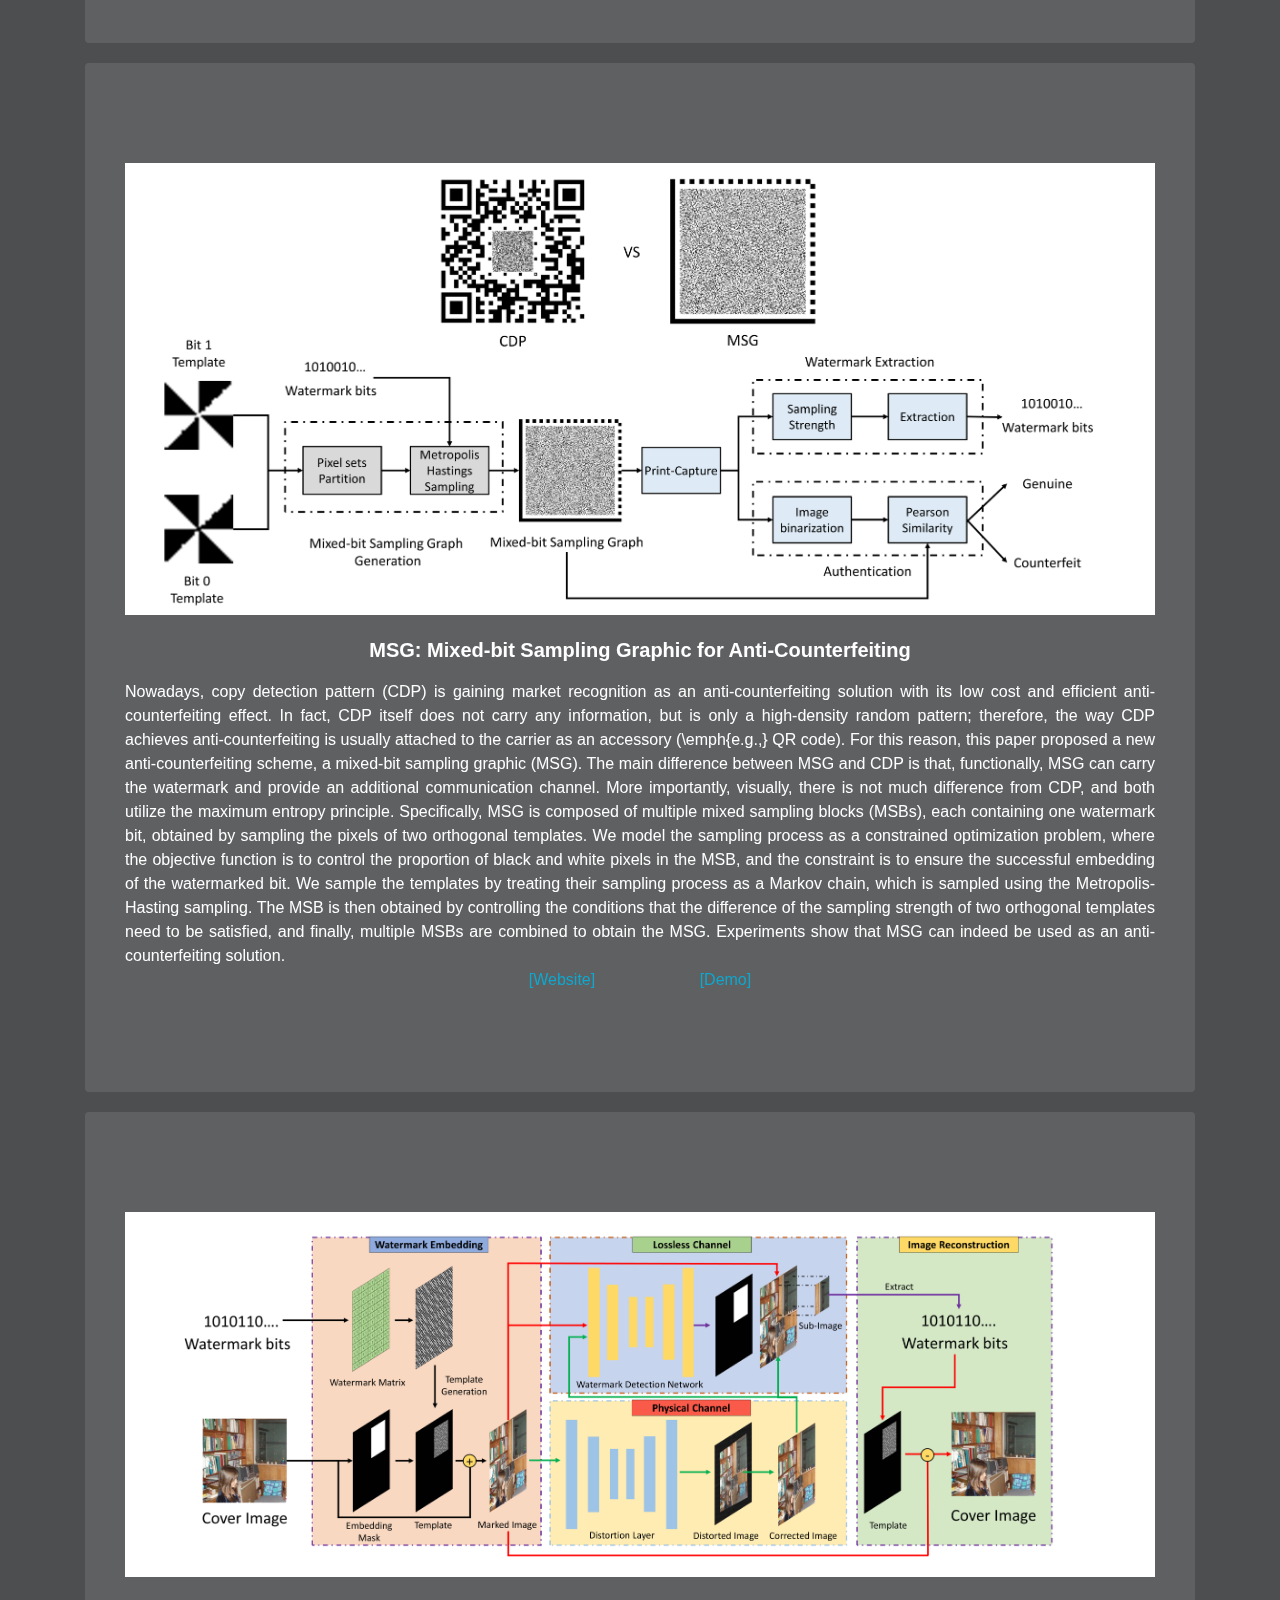
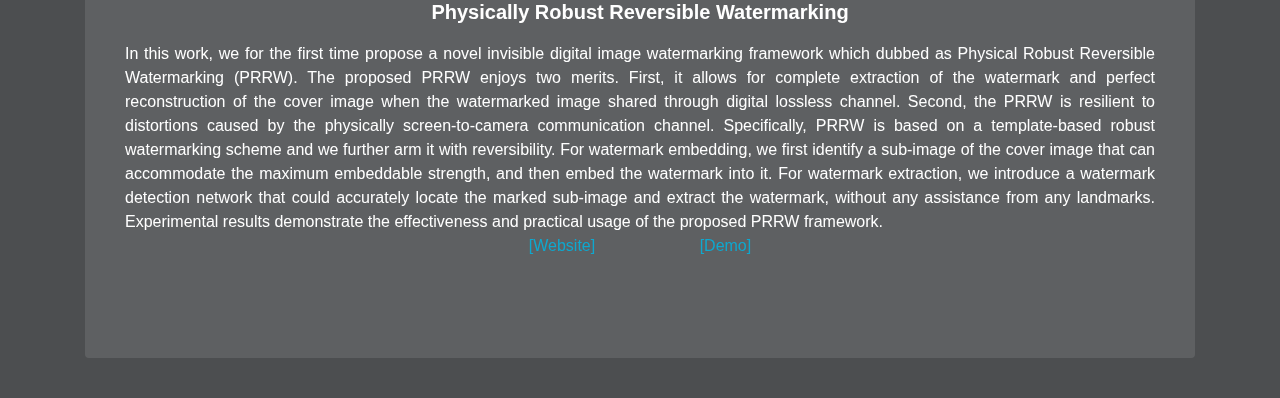
==== commit 75e0a534: "Initial commit" ====
--- a/index.html
+++ b/index.html
@@ -82,18 +82,8 @@
         <div class="one-grids-column">
 					<!-- <span class="fa fa-paint-brush"></span> -->
           <img src="assets/papers_imgs/MSG/paper.png"/>
-					<h4>MSG: Mixed-bit Sampling Gaphic for Anti-Counterfeiting</h4>
-          <p>Nowadays, copy detection pattern (CDP) is gaining market recognition as an anti-counterfeiting solution with its low cost and efficient anti-counterfeiting effect. 
-            In fact, CDP itself does not carry any information, but is only a high-density random pattern; 
-            therefore, the way CDP achieves anti-counterfeiting is usually attached to the carrier as an accessory (\emph{e.g.,} QR code). 
-            For this reason, this paper proposed a new anti-counterfeiting scheme, a mixed-bit sampling gaphic (MSG). 
-            The main difference between MSG and CDP is that, functionally, MSG can carry the watermark and provide an additional communication channel. 
-            More importantly, visually, there is not much difference from CDP, and both utilize the maximum entropy principle. 
-            Specifically, MSG is composed of multiple mixed sampling blocks (MSBs), each containing one watermark bit, obtained by sampling the pixels of two orthogonal templates. 
-            We model the sampling process as a constrained optimization problem, where the objective function is to control the proportion of black and white pixels in the MSB, 
-            and the constraint is to ensure the successful embedding of the watermarked bit. We sample the templates by treating their sampling process as a Markov chain, 
-            which is sampled using the Metropolis-Hasting sampling. The MSB is then obtained by controlling the conditions that the difference of the sampling strength of two orthogonal templates need to be satisfied, and finally, 
-            multiple MSBs are combined to obtain the MSG. Experiments show that MSG can indeed be used as an anti-counterfeiting solution.</p>
+					<h4>MSG: Mixed-bit Sampling Graphic for Anti-Counterfeiting</h4>
+          <p>Nowadays, copy detection pattern (CDP) is gaining market recognition as an anti-counterfeiting solution with its low cost and efficient anti-counterfeiting effect. In fact, CDP itself does not carry any information, but is only a high-density random pattern; therefore, the way CDP achieves anti-counterfeiting is usually attached to the carrier as an accessory (\emph{e.g.,} QR code). For this reason, this paper proposed a new anti-counterfeiting scheme, a mixed-bit sampling graphic (MSG). The main difference between MSG and CDP is that, functionally, MSG can carry the watermark and provide an additional communication channel. More importantly, visually, there is not much difference from CDP, and both utilize the maximum entropy principle. Specifically, MSG is composed of multiple mixed sampling blocks (MSBs), each containing one watermark bit, obtained by sampling the pixels of two orthogonal templates. We model the sampling process as a constrained optimization problem, where the objective function is to control the proportion of black and white pixels in the MSB, and the constraint is to ensure the successful embedding of the watermarked bit. We sample the templates by treating their sampling process as a Markov chain, which is sampled using the Metropolis-Hasting sampling. The MSB is then obtained by controlling the conditions that the difference of the sampling strength of two orthogonal templates need to be satisfied, and finally, multiple MSBs are combined to obtain the MSG. Experiments show that MSG can indeed be used as an anti-counterfeiting solution.</p>
           <a href="https://chenoly.github.io/msg/" style="margin-right: 100px;">[Website]</a>
           <a href="">[Demo]</a>
 				</div>
